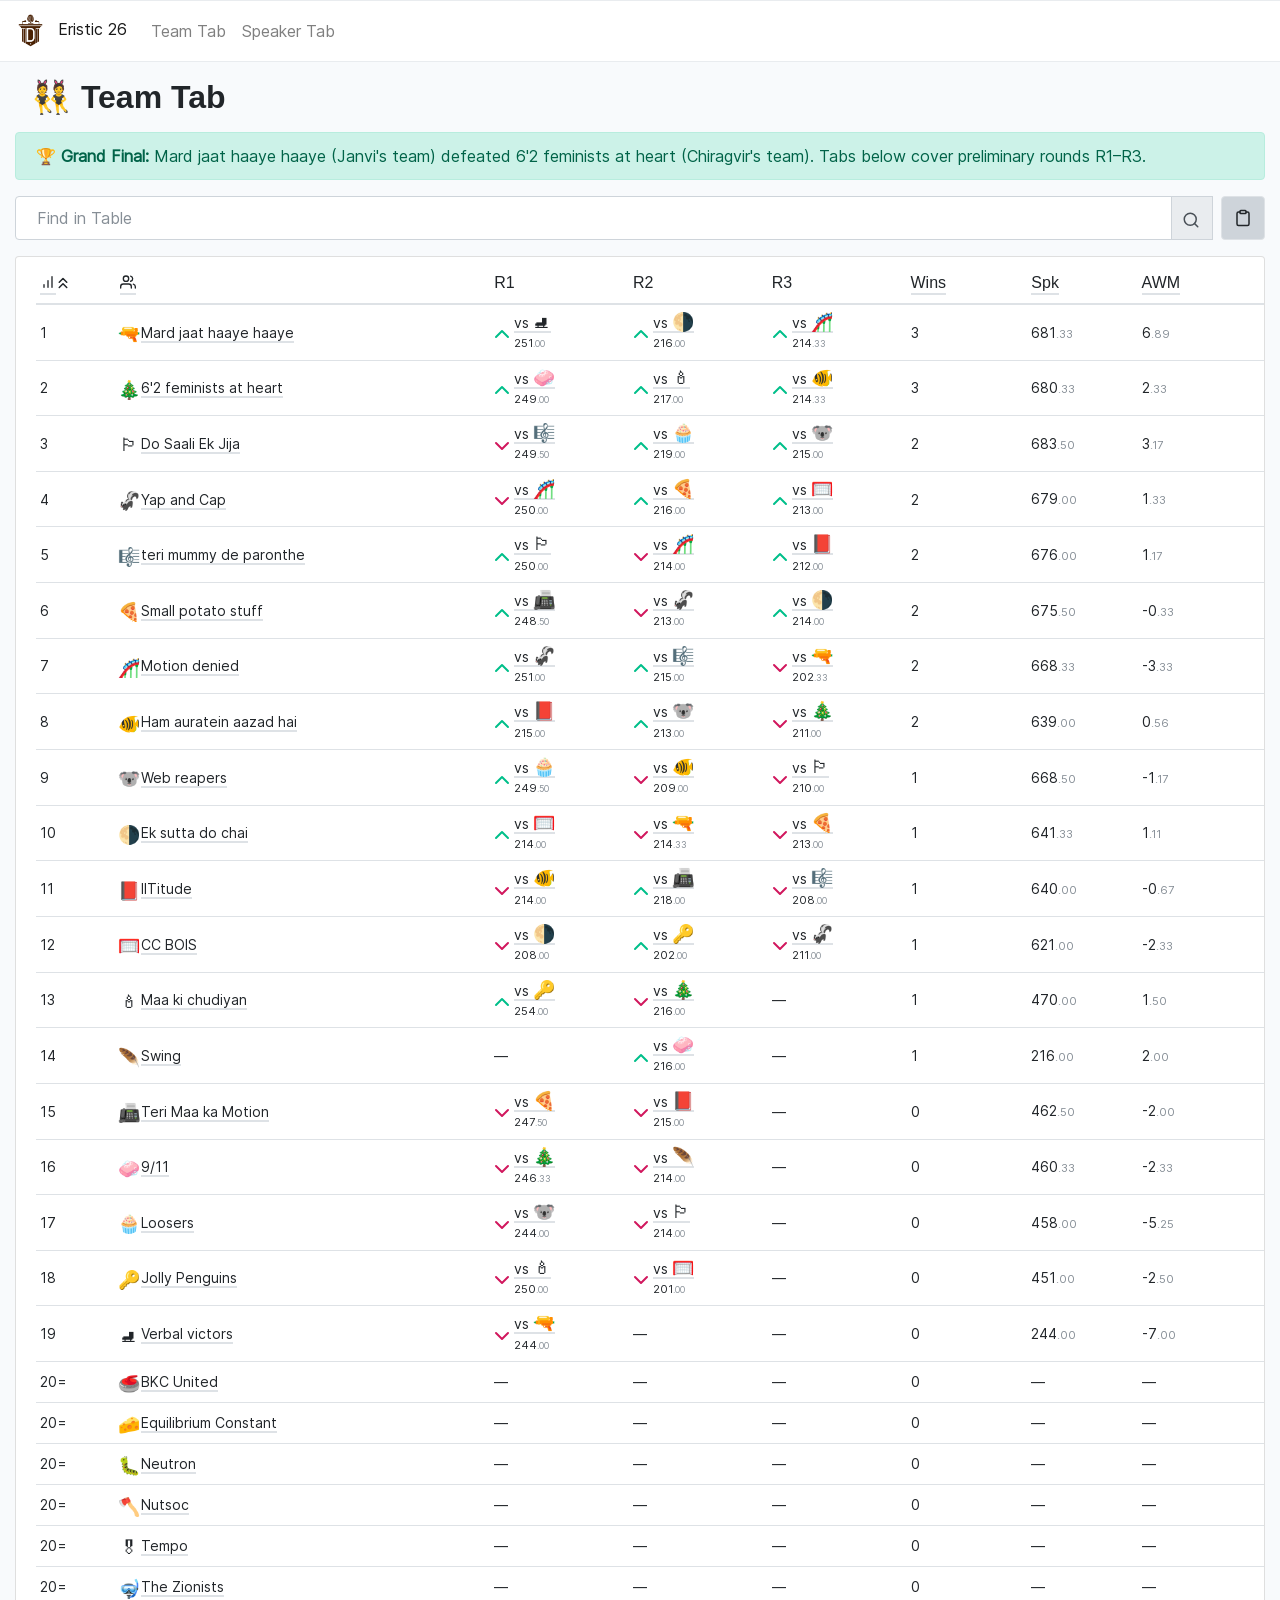
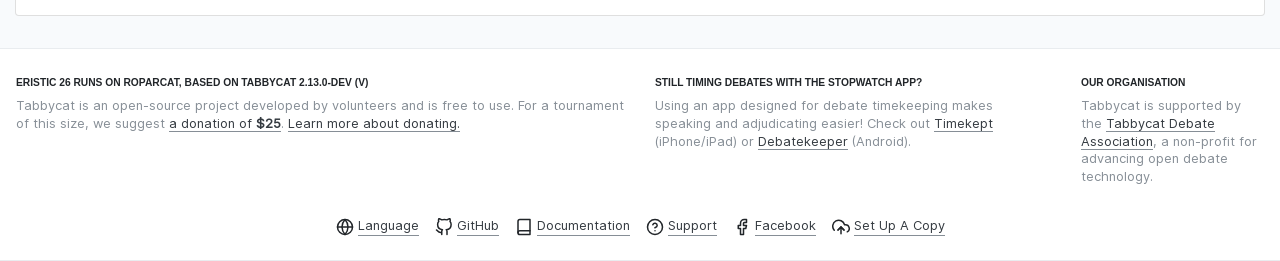
==== team/index.html @ 5363ad61 "Use full prelim tab (R1-R3, incl. silent rounds); add Grand Final result Co-Authored-By: Claude Opus" ====
<!DOCTYPE html>

<html lang="en">
<head>

  <meta charset="utf-8">
  <meta http-equiv="X-UA-Compatible" content="IE=edge">
  <meta name="viewport" content="width=device-width, initial-scale=1, shrink-to-fit=no">

  <title>Eristic 26 | Team Tab</title>

  
    
  
  <meta name="description" content="The tab for Eristic 26 runs on RoparCat, a tab system based on Tabbycat, for a variety of parliamentary debating formats" />
  <meta property="og:description" content="The tab for Eristic 26 runs on RoparCat, a tab system based on Tabbycat, for a variety of parliamentary debating formats" />
  <meta property="og:image" content="../static/logo-social.769549f96b05.png" />

  
    
            
    
  


  <link rel="preload" href="../static/fonts/Inter-Regular.8070997696b1.woff2" as="font" type="font/woff2">
  <link rel="icon" type="image/png" href="../static/logo-32x32.9ef19297d2b4.png" sizes="32x32" />
  <link rel="icon" type="image/png" href="../static/logo-16x16.fb7538e6c8bf.png" sizes="16x16" />
  <link rel="stylesheet" type="text/css" href="../static/css/style.2fc1625e528e.css" />
  
  

  
  <link rel="stylesheet" type="text/css" href="../static/vue/assets/app.6ea34e68fdae.css" />
  <link href="../static/vue/js/app.d1d9a194acc3.js" rel=preload as=script>
  

  <!-- Analytics -->
  <script>
    window.ga=window.ga||function(){(ga.q=ga.q||[]).push(arguments)};ga.l=+new Date;
    ga('create', 'UA-314178-25', 'auto');
    ga('set', 'dimension1', '2.13.0-dev');
    ga('set', 'dimension2', window.location.hostname);
    ga('send', 'pageview');
    </script>
    <script async src='https://www.google-analytics.com/analytics.js'></script>
  </script>
  

  
</head>

<body class="">

  
    
      

<nav class="navbar navbar-expand-lg navbar-light">

  
  
  
    <div class="nav-item">

      
        <a class="navbar-brand" href="../team/">
          <img src="../static/logo.1cfb8cc9a059.png" width="33" height="33" alt="RoparCat Logo" style="background: #fff; border-radius: 20%;">

          Eristic 26
        </a>
      

    </div>
  

  <button class="navbar-toggler" type="button" data-toggle="collapse" data-target="#collapsed-main-nav" aria-controls="collapsed-main-nav" aria-expanded="false" aria-label="Toggle navigation">
    <span class="navbar-toggler-icon"></span>
  </button>

  <div class="collapse navbar-collapse pt-3 pt-md-0 pb-2 pb-md-0" id="collapsed-main-nav">

    <ul class="navbar-nav mr-auto">

      
        

<!-- TAB RELEASES -->

  <li class="nav-item ">
    <a class="nav-link" href="../team/">Team Tab</a>
  </li>



  <li class="nav-item ">
    <a class="nav-link" href="../speaker/">Speaker Tab</a>
  </li>






<!-- DRAW RELEASES -->


<!-- CHECK INS -->


<!-- RESULTS RELEASES -->


<!-- BREAK RELEASES -->


<!-- MISC -->







  <li class="nav-item ">
  </li>





      

    </ul>

    <ul class="navbar-nav navbar-my-lg-0">
      <li class="nav-item">
        
      </li>
    </ul>

  </div>

</nav>

    
  

  <div class="container-fluid">

    

    
      <div class="row d-print-none " id="pageTitle">

        <div class="col-md m-3 h2 d-flex align-items-center">

          <div class="min-height: 100px;">
            
              <span class="emoji">👯</span>
              Team Tab
            
            
              <small class="text-muted d-md-inline d-block"></small>
            
          </div>

        </div>

      </div>
    

    

      <div class="row page-navs">
        <div class="col">
          <div class="d-lg-flex justify-content-lg-between">
            
  

            
          </div>
        </div>
      </div>

      <div class="row d-print-none">
        <div class="col" id="messages-container">
<div class="alert alert-success">🏆 <strong>Grand Final:</strong> Mard jaat haaye haaye (Janvi's team) defeated 6'2 feminists at heart (Chiragvir's team). Tabs below cover preliminary rounds R1–R3.</div>
          
          
        </div>
      </div>

    

    <div class="row">
      <div class="col">
        

  <div id="vueMount">
    <tables-container :tables-data="tablesData"
                      orientation="columns">
    </tables-container>
  </div>


      </div>
    </div>

    

  </div>

  
    <footer class="footer">
      <div class="container-fluid">
        



<div class="row mt-3">

  <div class="navbar navbar-light container-fluid small">

    <div class="row mt-3 mb-2">

      <div class="col-lg-6 col-md-5">
        <h6 class="d-inline-block">
          
            Eristic 26 runs on RoparCat, based on Tabbycat 2.13.0-dev (V)
          
        </h6>
        <p class="text-muted">
          Tabbycat is an open-source project developed by volunteers and is free to use.
          
            For a tournament of this size, we suggest <a href="https://opencollective.com/tabbycat/contribute/licensing-29466/checkout?amount=25">a donation of <strong>$25</strong></a>.
            <a href="https://opencollective.com/tabbycat">
              Learn more about donating.
            </a>
          
        </p>
      </div>

      <div class="col-lg-4 col-md-4 mt-2 mt-md-0">
        <h6 class="d-inline-block">Still timing debates with the stopwatch app?</h6>
        <p class="text-muted">
          Using an app designed for debate timekeeping makes speaking and adjudicating easier! Check out <a href="https://itunes.apple.com/app/apple-store/id1156065589?pt=814172&ct=Tabbycat%20Installs&mt=8">Timekept</a> (iPhone/iPad) or <a href="https://play.google.com/store/apps/details?id=net.czlee.debatekeeper&referrer=utm_source%3Dtabbycat%26utm_medium%3Dfooter">Debatekeeper</a> (Android).
        </p>
      </div>

      <div class="col-lg-2 col-md-3 mt-2 mt-md-0">
        <h6 class="d-inline-block">Our Organisation</h6>
        <p class="text-muted">
          Tabbycat is supported by the <a href="https://tabbycat-debate.org/">Tabbycat Debate Association</a>, a non-profit for advancing open debate technology.
        </p>
      </div>

     <div class="w-100"></div>

      <div class="col mt-2">
        <ul class="nav justify-content-center">
          <li class="nav-item p-2">
            <i data-feather="globe"></i>
            <a class="nav-link p-0 d-inline-block" href="#" data-toggle="modal" data-target="#setLanguageModal">
              
              Language 
            </a>
          </li>
          <li class="nav-item p-2">
            <i data-feather="github"></i>
            <a class="nav-link p-0 d-inline-block" href="https://github.com/TabbycatDebate/tabbycat/">
              GitHub
            </a>
          </li>
          <li class="nav-item p-2">
            <i data-feather="book"></i>
            <a class="nav-link p-0 d-inline-block" href="https://tabbycat.readthedocs.io/en/stable/">
              Documentation
            </a>
          </li>
          <li class="nav-item p-2">
            <i data-feather="help-circle"></i>
            <a class="nav-link p-0 d-inline-block" href="https://tabbycat.readthedocs.io/en/stable/about/support.html">
              Support
            </a>
          </li>
          <li class="nav-item p-2">
            <i data-feather="facebook"></i>
            <a class="nav-link p-0 d-inline-block" href="https://www.facebook.com/TabbycatDebate/">
              Facebook
            </a>
          </li>
          <li class="nav-item p-2">
            <i data-feather="upload-cloud"></i>
            <a class="nav-link p-0 d-inline-block" href="https://github.com/TabbycatDebate/tabbycat#%EF%B8%8F-installation">
              Set Up A Copy
            </a>
          </li>
        </ul>
      </div>
    </div>

  </div>
</div>



<div class="modal fade" id="setLanguageModal" tabindex="-1" role="dialog" aria-hidden="true">
  <div class="modal-dialog modal-dialog-centered" role="document">
    <div class="modal-content">
      <div class="modal-header">
        <h5 class="modal-title">Change Language</h5>
        <button type="button" class="close" data-dismiss="modal" aria-label="Close">
          <span aria-hidden="true">&times;</span>
        </button>
      </div>
      <div class="modal-body">
        <form action="/i18n/setlang/" method="post"><input type="hidden" name="csrfmiddlewaretoken" value="TLtzfAM56SmzxfPFck1wcNBc5ZuHPXPu0BSMnD19nKjPvsr9BvK3Qy7qFVJ64yF7">
          <input name="next" type="hidden" value="">
          <select name="language" class="custom-select">
              
              
              
                <option value="ar">
                  العربيّة (ar)
                </option>
              
                <option value="ast">
                  asturianu (ast)
                </option>
              
                <option value="bn">
                  বাংলা (bn)
                </option>
              
                <option value="bg">
                  български (bg)
                </option>
              
                <option value="ca">
                  català (ca)
                </option>
              
                <option value="cs">
                  česky (cs)
                </option>
              
                <option value="de">
                  Deutsch (de)
                </option>
              
                <option value="el">
                  Ελληνικά (el)
                </option>
              
                <option value="en" selected>
                  English (en)
                </option>
              
                <option value="es">
                  español (es)
                </option>
              
                <option value="fr">
                  français (fr)
                </option>
              
                <option value="he">
                  עברית (he)
                </option>
              
                <option value="hi">
                  हिंदी (hi)
                </option>
              
                <option value="id">
                  Bahasa Indonesia (id)
                </option>
              
                <option value="it">
                  italiano (it)
                </option>
              
                <option value="ja">
                  日本語 (ja)
                </option>
              
                <option value="kk">
                  Қазақ (kk)
                </option>
              
                <option value="ms">
                  Bahasa Melayu (ms)
                </option>
              
                <option value="pt">
                  Português (pt)
                </option>
              
                <option value="ro">
                  Română (ro)
                </option>
              
                <option value="ru">
                  Русский (ru)
                </option>
              
                <option value="sk">
                  slovensky (sk)
                </option>
              
                <option value="tr">
                  Türkçe (tr)
                </option>
              
                <option value="uk">
                  Українська (uk)
                </option>
              
                <option value="vi">
                  Tiếng Việt (vi)
                </option>
              
                <option value="zh-hans">
                  简体中文 (zh-hans)
                </option>
              
                <option value="tzl">
                  Translation (tzl)
                </option>
              
          </select>
          <input class="btn btn-primary btn-block mt-3" type="submit" value="Use this language">
        </form>
      </div>
    </div>
  </div>
</div>

      </div>
    </footer>
  

  
    <div class="modal fade" id="modalAlert" tabindex="-1" role="dialog" aria-hidden="true">
      <div class="modal-dialog modal-dialog-centered modal-lg">
        <div class="modal-content">
          <div class="modal-header h4 text-center"></div>
          <div class="modal-body"></div>
        </div>
      </div>
    </div>
  

  

  <script>
    // Set table data as a global from template variable
    window.vueData = {
      tablesData: [{"head": [{"key": "Rk", "tooltip": "Rank", "icon": "bar-chart"}, {"key": "team", "tooltip": "Team", "icon": "users"}, {"title": "R1", "key": "R1"}, {"title": "R2", "key": "R2"}, {"title": "R3", "key": "R3"}, {"key": "Wins", "tooltip": "Wins", "title": "Wins"}, {"key": "Spk", "tooltip": "Total speaker score", "title": "Spk"}, {"key": "AWM", "tooltip": "Average margin", "title": "AWM"}], "data": [[{"text": "1", "sort": 1}, {"text": "Mard jaat haaye haaye", "emoji": "\ud83d\udd2b", "sort": "Mard jaat haaye haaye", "class": "team-name", "popover": {"title": "Mard jaat haaye haaye", "content": [{"text": "Janvi &quot;Misandrist btw&quot; Chaudhary, Sourik &quot;Homophobic&quot; Ghosh, Lokesh &quot;Lowkey&quot; Chabdal"}, {"text": "View Mard jaat haaye haaye's Record", "link": "#"}]}}, {"text": " vs <i class=\"emoji\">\u26f8</i>", "popover": {"content": [{"text": "Total speaker score: <strong>251<small class=\"text-muted\">.00</small></strong>"}, {"text": "Madhav, Arnav Kaistha, Abhinav Amrit"}, {"text": "View Verbal victors's Record", "link": "#"}], "title": "Won against Verbal victors"}, "class": "no-wrap", "icon": "chevron-up", "iconClass": "text-success result-icon", "sort": 2, "subtext": "251<small class=\"text-muted\">.00</small>"}, {"text": " vs <i class=\"emoji\">\ud83c\udf17</i>", "popover": {"content": [{"text": "Total speaker score: <strong>216<small class=\"text-muted\">.00</small></strong>"}, {"text": "Alankrit &quot;Misogynist btw&quot; Tripathi, Viraj &quot;Homosexual&quot; Bapat, Goutham &quot;Highkey&quot; Ramanathan"}, {"text": "View Ek sutta do chai's Record", "link": "#"}], "title": "Won against Ek sutta do chai"}, "class": "no-wrap", "icon": "chevron-up", "iconClass": "text-success result-icon", "sort": 2, "subtext": "216<small class=\"text-muted\">.00</small>"}, {"text": " vs <i class=\"emoji\">\ud83c\udfa2</i>", "popover": {"content": [{"text": "Total speaker score: <strong>214<small class=\"text-muted\">.33</small></strong>"}, {"text": "Devansh Balasaria, Abhinav Jindal, Harkeerat aggarwal"}, {"text": "View Motion denied's Record", "link": "#"}], "title": "Won against Motion denied"}, "class": "no-wrap", "icon": "chevron-up", "iconClass": "text-success result-icon", "sort": 2, "subtext": "214<small class=\"text-muted\">.33</small>"}, {"text": "3", "sort": 3.0}, {"text": "681<small class=\"text-muted\">.33</small>", "sort": 681.333333}, {"text": "6<small class=\"text-muted\">.89</small>", "sort": 6.888889}], [{"text": "2", "sort": 2}, {"text": "6&#x27;2 feminists at heart", "emoji": "\ud83c\udf84", "sort": "6&#x27;2 feminists at heart", "class": "team-name", "popover": {"title": "6&#x27;2 feminists at heart", "content": [{"text": "Chiragvir &quot;actual 6&#x27;2 feminist&quot; Singh, Aryan &quot;zesty&quot; Sawant, Abeer &quot;Ba-dum Tish&quot; Chawla"}, {"text": "View 6&#x27;2 feminists at heart's Record", "link": "#"}]}}, {"text": " vs <i class=\"emoji\">\ud83e\uddfc</i>", "popover": {"content": [{"text": "Total speaker score: <strong>249<small class=\"text-muted\">.00</small></strong>"}, {"text": "Aarav Jain, Sara Bansal, Aishi Jain"}, {"text": "View 9/11's Record", "link": "#"}], "title": "Won against 9/11"}, "class": "no-wrap", "icon": "chevron-up", "iconClass": "text-success result-icon", "sort": 2, "subtext": "249<small class=\"text-muted\">.00</small>"}, {"text": " vs <i class=\"emoji\">\ud83d\udd6f</i>", "popover": {"content": [{"text": "Total speaker score: <strong>217<small class=\"text-muted\">.00</small></strong>"}, {"text": "Ishpuneet, Amaan, Raghav"}, {"text": "View Maa ki chudiyan's Record", "link": "#"}], "title": "Won against Maa ki chudiyan"}, "class": "no-wrap", "icon": "chevron-up", "iconClass": "text-success result-icon", "sort": 2, "subtext": "217<small class=\"text-muted\">.00</small>"}, {"text": " vs <i class=\"emoji\">\ud83d\udc20</i>", "popover": {"content": [{"text": "Total speaker score: <strong>214<small class=\"text-muted\">.33</small></strong>"}, {"text": "Kumar Harshvardhan, Ram Anantharam, Bhargav Shende"}, {"text": "View Ham auratein aazad hai's Record", "link": "#"}], "title": "Won against Ham auratein aazad hai"}, "class": "no-wrap", "icon": "chevron-up", "iconClass": "text-success result-icon", "sort": 2, "subtext": "214<small class=\"text-muted\">.33</small>"}, {"text": "3", "sort": 3.0}, {"text": "680<small class=\"text-muted\">.33</small>", "sort": 680.333333}, {"text": "2<small class=\"text-muted\">.33</small>", "sort": 2.333333}], [{"text": "3", "sort": 3}, {"text": "Do Saali Ek Jija", "emoji": "\ud83c\udff3", "sort": "Do Saali Ek Jija", "class": "team-name no-wrap", "popover": {"title": "Do Saali Ek Jija", "content": [{"text": "Arunima, Ayati Jain, Manthan"}, {"text": "View Do Saali Ek Jija's Record", "link": "#"}]}}, {"text": " vs <i class=\"emoji\">\ud83c\udfbc</i>", "popover": {"content": [{"text": "Total speaker score: <strong>249<small class=\"text-muted\">.50</small></strong>"}, {"text": "Kavisha Jaiswara, Sara Sethi, Maitreyi"}, {"text": "View teri mummy de paronthe's Record", "link": "#"}], "title": "Lost to teri mummy de paronthe"}, "class": "no-wrap", "icon": "chevron-down", "iconClass": "text-danger result-icon", "sort": 1, "subtext": "249<small class=\"text-muted\">.50</small>"}, {"text": " vs <i class=\"emoji\">\ud83e\uddc1</i>", "popover": {"content": [{"text": "Total speaker score: <strong>219<small class=\"text-muted\">.00</small></strong>"}, {"text": "Sarthak Shekhar, Yug Chauhan, Samyak Mishra"}, {"text": "View Loosers's Record", "link": "#"}], "title": "Won against Loosers"}, "class": "no-wrap", "icon": "chevron-up", "iconClass": "text-success result-icon", "sort": 2, "subtext": "219<small class=\"text-muted\">.00</small>"}, {"text": " vs <i class=\"emoji\">\ud83d\udc28</i>", "popover": {"content": [{"text": "Total speaker score: <strong>215<small class=\"text-muted\">.00</small></strong>"}, {"text": "Samarth, Mansi, Aditya"}, {"text": "View Web reapers's Record", "link": "#"}], "title": "Won against Web reapers"}, "class": "no-wrap", "icon": "chevron-up", "iconClass": "text-success result-icon", "sort": 2, "subtext": "215<small class=\"text-muted\">.00</small>"}, {"text": "2", "sort": 2.0}, {"text": "683<small class=\"text-muted\">.50</small>", "sort": 683.5}, {"text": "3<small class=\"text-muted\">.17</small>", "sort": 3.166667}], [{"text": "4", "sort": 4}, {"text": "Yap and Cap", "emoji": "\ud83e\udda8", "sort": "Yap and Cap", "class": "team-name no-wrap", "popover": {"title": "Yap and Cap", "content": [{"text": "Aarushi, Anamika Pal, Aadyant"}, {"text": "View Yap and Cap's Record", "link": "#"}]}}, {"text": " vs <i class=\"emoji\">\ud83c\udfa2</i>", "popover": {"content": [{"text": "Total speaker score: <strong>250<small class=\"text-muted\">.00</small></strong>"}, {"text": "Devansh Balasaria, Abhinav Jindal, Harkeerat aggarwal"}, {"text": "View Motion denied's Record", "link": "#"}], "title": "Lost to Motion denied"}, "class": "no-wrap", "icon": "chevron-down", "iconClass": "text-danger result-icon", "sort": 1, "subtext": "250<small class=\"text-muted\">.00</small>"}, {"text": " vs <i class=\"emoji\">\ud83c\udf55</i>", "popover": {"content": [{"text": "Total speaker score: <strong>216<small class=\"text-muted\">.00</small></strong>"}, {"text": "Arshdeep Singh, Princepreet Singh, Jashanpreet Singh"}, {"text": "View Small potato stuff's Record", "link": "#"}], "title": "Won against Small potato stuff"}, "class": "no-wrap", "icon": "chevron-up", "iconClass": "text-success result-icon", "sort": 2, "subtext": "216<small class=\"text-muted\">.00</small>"}, {"text": " vs <i class=\"emoji\">\ud83e\udd45</i>", "popover": {"content": [{"text": "Total speaker score: <strong>213<small class=\"text-muted\">.00</small></strong>"}, {"text": "Anubhav Labh, Tanush Chadha, Rishabh Rajput"}, {"text": "View CC BOIS's Record", "link": "#"}], "title": "Won against CC BOIS"}, "class": "no-wrap", "icon": "chevron-up", "iconClass": "text-success result-icon", "sort": 2, "subtext": "213<small class=\"text-muted\">.00</small>"}, {"text": "2", "sort": 2.0}, {"text": "679<small class=\"text-muted\">.00</small>", "sort": 679.0}, {"text": "1<small class=\"text-muted\">.33</small>", "sort": 1.333333}], [{"text": "5", "sort": 5}, {"text": "teri mummy de paronthe", "emoji": "\ud83c\udfbc", "sort": "teri mummy de paronthe", "class": "team-name", "popover": {"title": "teri mummy de paronthe", "content": [{"text": "Kavisha Jaiswara, Sara Sethi, Maitreyi"}, {"text": "View teri mummy de paronthe's Record", "link": "#"}]}}, {"text": " vs <i class=\"emoji\">\ud83c\udff3</i>", "popover": {"content": [{"text": "Total speaker score: <strong>250<small class=\"text-muted\">.00</small></strong>"}, {"text": "Arunima, Ayati Jain, Manthan"}, {"text": "View Do Saali Ek Jija's Record", "link": "#"}], "title": "Won against Do Saali Ek Jija"}, "class": "no-wrap", "icon": "chevron-up", "iconClass": "text-success result-icon", "sort": 2, "subtext": "250<small class=\"text-muted\">.00</small>"}, {"text": " vs <i class=\"emoji\">\ud83c\udfa2</i>", "popover": {"content": [{"text": "Total speaker score: <strong>214<small class=\"text-muted\">.00</small></strong>"}, {"text": "Devansh Balasaria, Abhinav Jindal, Harkeerat aggarwal"}, {"text": "View Motion denied's Record", "link": "#"}], "title": "Lost to Motion denied"}, "class": "no-wrap", "icon": "chevron-down", "iconClass": "text-danger result-icon", "sort": 1, "subtext": "214<small class=\"text-muted\">.00</small>"}, {"text": " vs <i class=\"emoji\">\ud83d\udcd5</i>", "popover": {"content": [{"text": "Total speaker score: <strong>212<small class=\"text-muted\">.00</small></strong>"}, {"text": "Kaustubh Vallabh, Varad Dhakoliya, Shreyansh"}, {"text": "View IITitude's Record", "link": "#"}], "title": "Won against IITitude"}, "class": "no-wrap", "icon": "chevron-up", "iconClass": "text-success result-icon", "sort": 2, "subtext": "212<small class=\"text-muted\">.00</small>"}, {"text": "2", "sort": 2.0}, {"text": "676<small class=\"text-muted\">.00</small>", "sort": 676.0}, {"text": "1<small class=\"text-muted\">.17</small>", "sort": 1.166667}], [{"text": "6", "sort": 6}, {"text": "Small potato stuff", "emoji": "\ud83c\udf55", "sort": "Small potato stuff", "class": "team-name", "popover": {"title": "Small potato stuff", "content": [{"text": "Arshdeep Singh, Princepreet Singh, Jashanpreet Singh"}, {"text": "View Small potato stuff's Record", "link": "#"}]}}, {"text": " vs <i class=\"emoji\">\ud83d\udce0</i>", "popover": {"content": [{"text": "Total speaker score: <strong>248<small class=\"text-muted\">.50</small></strong>"}, {"text": "Prathmesh Avadhut Jamdade, Arinjay Garg, Hisham Muhammad K"}, {"text": "View Teri Maa ka Motion's Record", "link": "#"}], "title": "Won against Teri Maa ka Motion"}, "class": "no-wrap", "icon": "chevron-up", "iconClass": "text-success result-icon", "sort": 2, "subtext": "248<small class=\"text-muted\">.50</small>"}, {"text": " vs <i class=\"emoji\">\ud83e\udda8</i>", "popover": {"content": [{"text": "Total speaker score: <strong>213<small class=\"text-muted\">.00</small></strong>"}, {"text": "Aarushi, Anamika Pal, Aadyant"}, {"text": "View Yap and Cap's Record", "link": "#"}], "title": "Lost to Yap and Cap"}, "class": "no-wrap", "icon": "chevron-down", "iconClass": "text-danger result-icon", "sort": 1, "subtext": "213<small class=\"text-muted\">.00</small>"}, {"text": " vs <i class=\"emoji\">\ud83c\udf17</i>", "popover": {"content": [{"text": "Total speaker score: <strong>214<small class=\"text-muted\">.00</small></strong>"}, {"text": "Alankrit &quot;Misogynist btw&quot; Tripathi, Viraj &quot;Homosexual&quot; Bapat, Goutham &quot;Highkey&quot; Ramanathan"}, {"text": "View Ek sutta do chai's Record", "link": "#"}], "title": "Won against Ek sutta do chai"}, "class": "no-wrap", "icon": "chevron-up", "iconClass": "text-success result-icon", "sort": 2, "subtext": "214<small class=\"text-muted\">.00</small>"}, {"text": "2", "sort": 2.0}, {"text": "675<small class=\"text-muted\">.50</small>", "sort": 675.5}, {"text": "-0<small class=\"text-muted\">.33</small>", "sort": -0.333333}], [{"text": "7", "sort": 7}, {"text": "Motion denied", "emoji": "\ud83c\udfa2", "sort": "Motion denied", "class": "team-name no-wrap", "popover": {"title": "Motion denied", "content": [{"text": "Devansh Balasaria, Abhinav Jindal, Harkeerat aggarwal"}, {"text": "View Motion denied's Record", "link": "#"}]}}, {"text": " vs <i class=\"emoji\">\ud83e\udda8</i>", "popover": {"content": [{"text": "Total speaker score: <strong>251<small class=\"text-muted\">.00</small></strong>"}, {"text": "Aarushi, Anamika Pal, Aadyant"}, {"text": "View Yap and Cap's Record", "link": "#"}], "title": "Won against Yap and Cap"}, "class": "no-wrap", "icon": "chevron-up", "iconClass": "text-success result-icon", "sort": 2, "subtext": "251<small class=\"text-muted\">.00</small>"}, {"text": " vs <i class=\"emoji\">\ud83c\udfbc</i>", "popover": {"content": [{"text": "Total speaker score: <strong>215<small class=\"text-muted\">.00</small></strong>"}, {"text": "Kavisha Jaiswara, Sara Sethi, Maitreyi"}, {"text": "View teri mummy de paronthe's Record", "link": "#"}], "title": "Won against teri mummy de paronthe"}, "class": "no-wrap", "icon": "chevron-up", "iconClass": "text-success result-icon", "sort": 2, "subtext": "215<small class=\"text-muted\">.00</small>"}, {"text": " vs <i class=\"emoji\">\ud83d\udd2b</i>", "popover": {"content": [{"text": "Total speaker score: <strong>202<small class=\"text-muted\">.33</small></strong>"}, {"text": "Janvi &quot;Misandrist btw&quot; Chaudhary, Sourik &quot;Homophobic&quot; Ghosh, Lokesh &quot;Lowkey&quot; Chabdal"}, {"text": "View Mard jaat haaye haaye's Record", "link": "#"}], "title": "Lost to Mard jaat haaye haaye"}, "class": "no-wrap", "icon": "chevron-down", "iconClass": "text-danger result-icon", "sort": 1, "subtext": "202<small class=\"text-muted\">.33</small>"}, {"text": "2", "sort": 2.0}, {"text": "668<small class=\"text-muted\">.33</small>", "sort": 668.333333}, {"text": "-3<small class=\"text-muted\">.33</small>", "sort": -3.333333}], [{"text": "8", "sort": 8}, {"text": "Ham auratein aazad hai", "emoji": "\ud83d\udc20", "sort": "Ham auratein aazad hai", "class": "team-name", "popover": {"title": "Ham auratein aazad hai", "content": [{"text": "Kumar Harshvardhan, Ram Anantharam, Bhargav Shende"}, {"text": "View Ham auratein aazad hai's Record", "link": "#"}]}}, {"text": " vs <i class=\"emoji\">\ud83d\udcd5</i>", "popover": {"content": [{"text": "Total speaker score: <strong>215<small class=\"text-muted\">.00</small></strong>"}, {"text": "Kaustubh Vallabh, Varad Dhakoliya, Shreyansh"}, {"text": "View IITitude's Record", "link": "#"}], "title": "Won against IITitude"}, "class": "no-wrap", "icon": "chevron-up", "iconClass": "text-success result-icon", "sort": 2, "subtext": "215<small class=\"text-muted\">.00</small>"}, {"text": " vs <i class=\"emoji\">\ud83d\udc28</i>", "popover": {"content": [{"text": "Total speaker score: <strong>213<small class=\"text-muted\">.00</small></strong>"}, {"text": "Samarth, Mansi, Aditya"}, {"text": "View Web reapers's Record", "link": "#"}], "title": "Won against Web reapers"}, "class": "no-wrap", "icon": "chevron-up", "iconClass": "text-success result-icon", "sort": 2, "subtext": "213<small class=\"text-muted\">.00</small>"}, {"text": " vs <i class=\"emoji\">\ud83c\udf84</i>", "popover": {"content": [{"text": "Total speaker score: <strong>211<small class=\"text-muted\">.00</small></strong>"}, {"text": "Chiragvir &quot;actual 6&#x27;2 feminist&quot; Singh, Aryan &quot;zesty&quot; Sawant, Abeer &quot;Ba-dum Tish&quot; Chawla"}, {"text": "View 6&#x27;2 feminists at heart's Record", "link": "#"}], "title": "Lost to 6&#x27;2 feminists at heart"}, "class": "no-wrap", "icon": "chevron-down", "iconClass": "text-danger result-icon", "sort": 1, "subtext": "211<small class=\"text-muted\">.00</small>"}, {"text": "2", "sort": 2.0}, {"text": "639<small class=\"text-muted\">.00</small>", "sort": 639.0}, {"text": "0<small class=\"text-muted\">.56</small>", "sort": 0.555556}], [{"text": "9", "sort": 9}, {"text": "Web reapers", "emoji": "\ud83d\udc28", "sort": "Web reapers", "class": "team-name no-wrap", "popover": {"title": "Web reapers", "content": [{"text": "Samarth, Mansi, Aditya"}, {"text": "View Web reapers's Record", "link": "#"}]}}, {"text": " vs <i class=\"emoji\">\ud83e\uddc1</i>", "popover": {"content": [{"text": "Total speaker score: <strong>249<small class=\"text-muted\">.50</small></strong>"}, {"text": "Sarthak Shekhar, Yug Chauhan, Samyak Mishra"}, {"text": "View Loosers's Record", "link": "#"}], "title": "Won against Loosers"}, "class": "no-wrap", "icon": "chevron-up", "iconClass": "text-success result-icon", "sort": 2, "subtext": "249<small class=\"text-muted\">.50</small>"}, {"text": " vs <i class=\"emoji\">\ud83d\udc20</i>", "popover": {"content": [{"text": "Total speaker score: <strong>209<small class=\"text-muted\">.00</small></strong>"}, {"text": "Kumar Harshvardhan, Ram Anantharam, Bhargav Shende"}, {"text": "View Ham auratein aazad hai's Record", "link": "#"}], "title": "Lost to Ham auratein aazad hai"}, "class": "no-wrap", "icon": "chevron-down", "iconClass": "text-danger result-icon", "sort": 1, "subtext": "209<small class=\"text-muted\">.00</small>"}, {"text": " vs <i class=\"emoji\">\ud83c\udff3</i>", "popover": {"content": [{"text": "Total speaker score: <strong>210<small class=\"text-muted\">.00</small></strong>"}, {"text": "Arunima, Ayati Jain, Manthan"}, {"text": "View Do Saali Ek Jija's Record", "link": "#"}], "title": "Lost to Do Saali Ek Jija"}, "class": "no-wrap", "icon": "chevron-down", "iconClass": "text-danger result-icon", "sort": 1, "subtext": "210<small class=\"text-muted\">.00</small>"}, {"text": "1", "sort": 1.0}, {"text": "668<small class=\"text-muted\">.50</small>", "sort": 668.5}, {"text": "-1<small class=\"text-muted\">.17</small>", "sort": -1.166667}], [{"text": "10", "sort": 10}, {"text": "Ek sutta do chai", "emoji": "\ud83c\udf17", "sort": "Ek sutta do chai", "class": "team-name no-wrap", "popover": {"title": "Ek sutta do chai", "content": [{"text": "Alankrit &quot;Misogynist btw&quot; Tripathi, Viraj &quot;Homosexual&quot; Bapat, Goutham &quot;Highkey&quot; Ramanathan"}, {"text": "View Ek sutta do chai's Record", "link": "#"}]}}, {"text": " vs <i class=\"emoji\">\ud83e\udd45</i>", "popover": {"content": [{"text": "Total speaker score: <strong>214<small class=\"text-muted\">.00</small></strong>"}, {"text": "Anubhav Labh, Tanush Chadha, Rishabh Rajput"}, {"text": "View CC BOIS's Record", "link": "#"}], "title": "Won against CC BOIS"}, "class": "no-wrap", "icon": "chevron-up", "iconClass": "text-success result-icon", "sort": 2, "subtext": "214<small class=\"text-muted\">.00</small>"}, {"text": " vs <i class=\"emoji\">\ud83d\udd2b</i>", "popover": {"content": [{"text": "Total speaker score: <strong>214<small class=\"text-muted\">.33</small></strong>"}, {"text": "Janvi &quot;Misandrist btw&quot; Chaudhary, Sourik &quot;Homophobic&quot; Ghosh, Lokesh &quot;Lowkey&quot; Chabdal"}, {"text": "View Mard jaat haaye haaye's Record", "link": "#"}], "title": "Lost to Mard jaat haaye haaye"}, "class": "no-wrap", "icon": "chevron-down", "iconClass": "text-danger result-icon", "sort": 1, "subtext": "214<small class=\"text-muted\">.33</small>"}, {"text": " vs <i class=\"emoji\">\ud83c\udf55</i>", "popover": {"content": [{"text": "Total speaker score: <strong>213<small class=\"text-muted\">.00</small></strong>"}, {"text": "Arshdeep Singh, Princepreet Singh, Jashanpreet Singh"}, {"text": "View Small potato stuff's Record", "link": "#"}], "title": "Lost to Small potato stuff"}, "class": "no-wrap", "icon": "chevron-down", "iconClass": "text-danger result-icon", "sort": 1, "subtext": "213<small class=\"text-muted\">.00</small>"}, {"text": "1", "sort": 1.0}, {"text": "641<small class=\"text-muted\">.33</small>", "sort": 641.333333}, {"text": "1<small class=\"text-muted\">.11</small>", "sort": 1.111111}], [{"text": "11", "sort": 11}, {"text": "IITitude", "emoji": "\ud83d\udcd5", "sort": "IITitude", "class": "team-name no-wrap", "popover": {"title": "IITitude", "content": [{"text": "Kaustubh Vallabh, Varad Dhakoliya, Shreyansh"}, {"text": "View IITitude's Record", "link": "#"}]}}, {"text": " vs <i class=\"emoji\">\ud83d\udc20</i>", "popover": {"content": [{"text": "Total speaker score: <strong>214<small class=\"text-muted\">.00</small></strong>"}, {"text": "Kumar Harshvardhan, Ram Anantharam, Bhargav Shende"}, {"text": "View Ham auratein aazad hai's Record", "link": "#"}], "title": "Lost to Ham auratein aazad hai"}, "class": "no-wrap", "icon": "chevron-down", "iconClass": "text-danger result-icon", "sort": 1, "subtext": "214<small class=\"text-muted\">.00</small>"}, {"text": " vs <i class=\"emoji\">\ud83d\udce0</i>", "popover": {"content": [{"text": "Total speaker score: <strong>218<small class=\"text-muted\">.00</small></strong>"}, {"text": "Prathmesh Avadhut Jamdade, Arinjay Garg, Hisham Muhammad K"}, {"text": "View Teri Maa ka Motion's Record", "link": "#"}], "title": "Won against Teri Maa ka Motion"}, "class": "no-wrap", "icon": "chevron-up", "iconClass": "text-success result-icon", "sort": 2, "subtext": "218<small class=\"text-muted\">.00</small>"}, {"text": " vs <i class=\"emoji\">\ud83c\udfbc</i>", "popover": {"content": [{"text": "Total speaker score: <strong>208<small class=\"text-muted\">.00</small></strong>"}, {"text": "Kavisha Jaiswara, Sara Sethi, Maitreyi"}, {"text": "View teri mummy de paronthe's Record", "link": "#"}], "title": "Lost to teri mummy de paronthe"}, "class": "no-wrap", "icon": "chevron-down", "iconClass": "text-danger result-icon", "sort": 1, "subtext": "208<small class=\"text-muted\">.00</small>"}, {"text": "1", "sort": 1.0}, {"text": "640<small class=\"text-muted\">.00</small>", "sort": 640.0}, {"text": "-0<small class=\"text-muted\">.67</small>", "sort": -0.666667}], [{"text": "12", "sort": 12}, {"text": "CC BOIS", "emoji": "\ud83e\udd45", "sort": "CC BOIS", "class": "team-name no-wrap", "popover": {"title": "CC BOIS", "content": [{"text": "Anubhav Labh, Tanush Chadha, Rishabh Rajput"}, {"text": "View CC BOIS's Record", "link": "#"}]}}, {"text": " vs <i class=\"emoji\">\ud83c\udf17</i>", "popover": {"content": [{"text": "Total speaker score: <strong>208<small class=\"text-muted\">.00</small></strong>"}, {"text": "Alankrit &quot;Misogynist btw&quot; Tripathi, Viraj &quot;Homosexual&quot; Bapat, Goutham &quot;Highkey&quot; Ramanathan"}, {"text": "View Ek sutta do chai's Record", "link": "#"}], "title": "Lost to Ek sutta do chai"}, "class": "no-wrap", "icon": "chevron-down", "iconClass": "text-danger result-icon", "sort": 1, "subtext": "208<small class=\"text-muted\">.00</small>"}, {"text": " vs <i class=\"emoji\">\ud83d\udd11</i>", "popover": {"content": [{"text": "Total speaker score: <strong>202<small class=\"text-muted\">.00</small></strong>"}, {"text": "Hamdan Sayeed, Harsh Bhadane, Kshitij"}, {"text": "View Jolly Penguins's Record", "link": "#"}], "title": "Won against Jolly Penguins"}, "class": "no-wrap", "icon": "chevron-up", "iconClass": "text-success result-icon", "sort": 2, "subtext": "202<small class=\"text-muted\">.00</small>"}, {"text": " vs <i class=\"emoji\">\ud83e\udda8</i>", "popover": {"content": [{"text": "Total speaker score: <strong>211<small class=\"text-muted\">.00</small></strong>"}, {"text": "Aarushi, Anamika Pal, Aadyant"}, {"text": "View Yap and Cap's Record", "link": "#"}], "title": "Lost to Yap and Cap"}, "class": "no-wrap", "icon": "chevron-down", "iconClass": "text-danger result-icon", "sort": 1, "subtext": "211<small class=\"text-muted\">.00</small>"}, {"text": "1", "sort": 1.0}, {"text": "621<small class=\"text-muted\">.00</small>", "sort": 621.0}, {"text": "-2<small class=\"text-muted\">.33</small>", "sort": -2.333333}], [{"text": "13", "sort": 13}, {"text": "Maa ki chudiyan", "emoji": "\ud83d\udd6f", "sort": "Maa ki chudiyan", "class": "team-name no-wrap", "popover": {"title": "Maa ki chudiyan", "content": [{"text": "Ishpuneet, Amaan, Raghav"}, {"text": "View Maa ki chudiyan's Record", "link": "#"}]}}, {"text": " vs <i class=\"emoji\">\ud83d\udd11</i>", "popover": {"content": [{"text": "Total speaker score: <strong>254<small class=\"text-muted\">.00</small></strong>"}, {"text": "Hamdan Sayeed, Harsh Bhadane, Kshitij"}, {"text": "View Jolly Penguins's Record", "link": "#"}], "title": "Won against Jolly Penguins"}, "class": "no-wrap", "icon": "chevron-up", "iconClass": "text-success result-icon", "sort": 2, "subtext": "254<small class=\"text-muted\">.00</small>"}, {"text": " vs <i class=\"emoji\">\ud83c\udf84</i>", "popover": {"content": [{"text": "Total speaker score: <strong>216<small class=\"text-muted\">.00</small></strong>"}, {"text": "Chiragvir &quot;actual 6&#x27;2 feminist&quot; Singh, Aryan &quot;zesty&quot; Sawant, Abeer &quot;Ba-dum Tish&quot; Chawla"}, {"text": "View 6&#x27;2 feminists at heart's Record", "link": "#"}], "title": "Lost to 6&#x27;2 feminists at heart"}, "class": "no-wrap", "icon": "chevron-down", "iconClass": "text-danger result-icon", "sort": 1, "subtext": "216<small class=\"text-muted\">.00</small>"}, {"text": "\u2014"}, {"text": "1", "sort": 1.0}, {"text": "470<small class=\"text-muted\">.00</small>", "sort": 470.0}, {"text": "1<small class=\"text-muted\">.50</small>", "sort": 1.5}], [{"text": "14", "sort": 14}, {"text": "Swing", "emoji": "\ud83e\udeb6", "sort": "Swing", "class": "team-name no-wrap", "popover": {"title": "Swing", "content": [{"text": "A, B, C"}, {"text": "View Swing's Record", "link": "#"}]}}, {"text": "\u2014"}, {"text": " vs <i class=\"emoji\">\ud83e\uddfc</i>", "popover": {"content": [{"text": "Total speaker score: <strong>216<small class=\"text-muted\">.00</small></strong>"}, {"text": "Aarav Jain, Sara Bansal, Aishi Jain"}, {"text": "View 9/11's Record", "link": "#"}], "title": "Won against 9/11"}, "class": "no-wrap", "icon": "chevron-up", "iconClass": "text-success result-icon", "sort": 2, "subtext": "216<small class=\"text-muted\">.00</small>"}, {"text": "\u2014"}, {"text": "1", "sort": 1.0}, {"text": "216<small class=\"text-muted\">.00</small>", "sort": 216.0}, {"text": "2<small class=\"text-muted\">.00</small>", "sort": 2.0}], [{"text": "15", "sort": 15}, {"text": "Teri Maa ka Motion", "emoji": "\ud83d\udce0", "sort": "Teri Maa ka Motion", "class": "team-name", "popover": {"title": "Teri Maa ka Motion", "content": [{"text": "Prathmesh Avadhut Jamdade, Arinjay Garg, Hisham Muhammad K"}, {"text": "View Teri Maa ka Motion's Record", "link": "#"}]}}, {"text": " vs <i class=\"emoji\">\ud83c\udf55</i>", "popover": {"content": [{"text": "Total speaker score: <strong>247<small class=\"text-muted\">.50</small></strong>"}, {"text": "Arshdeep Singh, Princepreet Singh, Jashanpreet Singh"}, {"text": "View Small potato stuff's Record", "link": "#"}], "title": "Lost to Small potato stuff"}, "class": "no-wrap", "icon": "chevron-down", "iconClass": "text-danger result-icon", "sort": 1, "subtext": "247<small class=\"text-muted\">.50</small>"}, {"text": " vs <i class=\"emoji\">\ud83d\udcd5</i>", "popover": {"content": [{"text": "Total speaker score: <strong>215<small class=\"text-muted\">.00</small></strong>"}, {"text": "Kaustubh Vallabh, Varad Dhakoliya, Shreyansh"}, {"text": "View IITitude's Record", "link": "#"}], "title": "Lost to IITitude"}, "class": "no-wrap", "icon": "chevron-down", "iconClass": "text-danger result-icon", "sort": 1, "subtext": "215<small class=\"text-muted\">.00</small>"}, {"text": "\u2014"}, {"text": "0", "sort": 0.0}, {"text": "462<small class=\"text-muted\">.50</small>", "sort": 462.5}, {"text": "-2<small class=\"text-muted\">.00</small>", "sort": -2.0}], [{"text": "16", "sort": 16}, {"text": "9/11", "emoji": "\ud83e\uddfc", "sort": "9/11", "class": "team-name no-wrap", "popover": {"title": "9/11", "content": [{"text": "Aarav Jain, Sara Bansal, Aishi Jain"}, {"text": "View 9/11's Record", "link": "#"}]}}, {"text": " vs <i class=\"emoji\">\ud83c\udf84</i>", "popover": {"content": [{"text": "Total speaker score: <strong>246<small class=\"text-muted\">.33</small></strong>"}, {"text": "Chiragvir &quot;actual 6&#x27;2 feminist&quot; Singh, Aryan &quot;zesty&quot; Sawant, Abeer &quot;Ba-dum Tish&quot; Chawla"}, {"text": "View 6&#x27;2 feminists at heart's Record", "link": "#"}], "title": "Lost to 6&#x27;2 feminists at heart"}, "class": "no-wrap", "icon": "chevron-down", "iconClass": "text-danger result-icon", "sort": 1, "subtext": "246<small class=\"text-muted\">.33</small>"}, {"text": " vs <i class=\"emoji\">\ud83e\udeb6</i>", "popover": {"content": [{"text": "Total speaker score: <strong>214<small class=\"text-muted\">.00</small></strong>"}, {"text": "A, B, C"}, {"text": "View Swing's Record", "link": "#"}], "title": "Lost to Swing"}, "class": "no-wrap", "icon": "chevron-down", "iconClass": "text-danger result-icon", "sort": 1, "subtext": "214<small class=\"text-muted\">.00</small>"}, {"text": "\u2014"}, {"text": "0", "sort": 0.0}, {"text": "460<small class=\"text-muted\">.33</small>", "sort": 460.333333}, {"text": "-2<small class=\"text-muted\">.33</small>", "sort": -2.333333}], [{"text": "17", "sort": 17}, {"text": "Loosers", "emoji": "\ud83e\uddc1", "sort": "Loosers", "class": "team-name no-wrap", "popover": {"title": "Loosers", "content": [{"text": "Sarthak Shekhar, Yug Chauhan, Samyak Mishra"}, {"text": "View Loosers's Record", "link": "#"}]}}, {"text": " vs <i class=\"emoji\">\ud83d\udc28</i>", "popover": {"content": [{"text": "Total speaker score: <strong>244<small class=\"text-muted\">.00</small></strong>"}, {"text": "Samarth, Mansi, Aditya"}, {"text": "View Web reapers's Record", "link": "#"}], "title": "Lost to Web reapers"}, "class": "no-wrap", "icon": "chevron-down", "iconClass": "text-danger result-icon", "sort": 1, "subtext": "244<small class=\"text-muted\">.00</small>"}, {"text": " vs <i class=\"emoji\">\ud83c\udff3</i>", "popover": {"content": [{"text": "Total speaker score: <strong>214<small class=\"text-muted\">.00</small></strong>"}, {"text": "Arunima, Ayati Jain, Manthan"}, {"text": "View Do Saali Ek Jija's Record", "link": "#"}], "title": "Lost to Do Saali Ek Jija"}, "class": "no-wrap", "icon": "chevron-down", "iconClass": "text-danger result-icon", "sort": 1, "subtext": "214<small class=\"text-muted\">.00</small>"}, {"text": "\u2014"}, {"text": "0", "sort": 0.0}, {"text": "458<small class=\"text-muted\">.00</small>", "sort": 458.0}, {"text": "-5<small class=\"text-muted\">.25</small>", "sort": -5.25}], [{"text": "18", "sort": 18}, {"text": "Jolly Penguins", "emoji": "\ud83d\udd11", "sort": "Jolly Penguins", "class": "team-name no-wrap", "popover": {"title": "Jolly Penguins", "content": [{"text": "Hamdan Sayeed, Harsh Bhadane, Kshitij"}, {"text": "View Jolly Penguins's Record", "link": "#"}]}}, {"text": " vs <i class=\"emoji\">\ud83d\udd6f</i>", "popover": {"content": [{"text": "Total speaker score: <strong>250<small class=\"text-muted\">.00</small></strong>"}, {"text": "Ishpuneet, Amaan, Raghav"}, {"text": "View Maa ki chudiyan's Record", "link": "#"}], "title": "Lost to Maa ki chudiyan"}, "class": "no-wrap", "icon": "chevron-down", "iconClass": "text-danger result-icon", "sort": 1, "subtext": "250<small class=\"text-muted\">.00</small>"}, {"text": " vs <i class=\"emoji\">\ud83e\udd45</i>", "popover": {"content": [{"text": "Total speaker score: <strong>201<small class=\"text-muted\">.00</small></strong>"}, {"text": "Anubhav Labh, Tanush Chadha, Rishabh Rajput"}, {"text": "View CC BOIS's Record", "link": "#"}], "title": "Lost to CC BOIS"}, "class": "no-wrap", "icon": "chevron-down", "iconClass": "text-danger result-icon", "sort": 1, "subtext": "201<small class=\"text-muted\">.00</small>"}, {"text": "\u2014"}, {"text": "0", "sort": 0.0}, {"text": "451<small class=\"text-muted\">.00</small>", "sort": 451.0}, {"text": "-2<small class=\"text-muted\">.50</small>", "sort": -2.5}], [{"text": "19", "sort": 19}, {"text": "Verbal victors", "emoji": "\u26f8", "sort": "Verbal victors", "class": "team-name no-wrap", "popover": {"title": "Verbal victors", "content": [{"text": "Madhav, Arnav Kaistha, Abhinav Amrit"}, {"text": "View Verbal victors's Record", "link": "#"}]}}, {"text": " vs <i class=\"emoji\">\ud83d\udd2b</i>", "popover": {"content": [{"text": "Total speaker score: <strong>244<small class=\"text-muted\">.00</small></strong>"}, {"text": "Janvi &quot;Misandrist btw&quot; Chaudhary, Sourik &quot;Homophobic&quot; Ghosh, Lokesh &quot;Lowkey&quot; Chabdal"}, {"text": "View Mard jaat haaye haaye's Record", "link": "#"}], "title": "Lost to Mard jaat haaye haaye"}, "class": "no-wrap", "icon": "chevron-down", "iconClass": "text-danger result-icon", "sort": 1, "subtext": "244<small class=\"text-muted\">.00</small>"}, {"text": "\u2014"}, {"text": "\u2014"}, {"text": "0", "sort": 0.0}, {"text": "244<small class=\"text-muted\">.00</small>", "sort": 244.0}, {"text": "-7<small class=\"text-muted\">.00</small>", "sort": -7.0}], [{"text": "20=", "sort": 20}, {"text": "BKC United", "emoji": "\ud83e\udd4c", "sort": "BKC United", "class": "team-name no-wrap", "popover": {"title": "BKC United", "content": [{"text": "Ronit Hiteshkumar Mohnani, Aarav Tomar, Devnandan Menon"}, {"text": "View BKC United's Record", "link": "#"}]}}, {"text": "\u2014"}, {"text": "\u2014"}, {"text": "\u2014"}, {"text": "0", "sort": 0.0}, {"text": "\u2014", "sort": 0}, {"text": "\u2014", "sort": 0}], [{"text": "20=", "sort": 20}, {"text": "Equilibrium Constant", "emoji": "\ud83e\uddc0", "sort": "Equilibrium Constant", "class": "team-name", "popover": {"title": "Equilibrium Constant", "content": [{"text": "Daksh Bhasin, Pushkar Mohanty, Sahib singh"}, {"text": "View Equilibrium Constant's Record", "link": "#"}]}}, {"text": "\u2014"}, {"text": "\u2014"}, {"text": "\u2014"}, {"text": "0", "sort": 0.0}, {"text": "\u2014", "sort": 0}, {"text": "\u2014", "sort": 0}], [{"text": "20=", "sort": 20}, {"text": "Neutron", "emoji": "\ud83d\udc1b", "sort": "Neutron", "class": "team-name no-wrap", "popover": {"title": "Neutron", "content": [{"text": "Piyush, Prithi Kangabam, Adarsh Kumar"}, {"text": "View Neutron's Record", "link": "#"}]}}, {"text": "\u2014"}, {"text": "\u2014"}, {"text": "\u2014"}, {"text": "0", "sort": 0.0}, {"text": "\u2014", "sort": 0}, {"text": "\u2014", "sort": 0}], [{"text": "20=", "sort": 20}, {"text": "Nutsoc", "emoji": "\ud83e\ude93", "sort": "Nutsoc", "class": "team-name no-wrap", "popover": {"title": "Nutsoc", "content": [{"text": "Sumith, Advait, Abhishek"}, {"text": "View Nutsoc's Record", "link": "#"}]}}, {"text": "\u2014"}, {"text": "\u2014"}, {"text": "\u2014"}, {"text": "0", "sort": 0.0}, {"text": "\u2014", "sort": 0}, {"text": "\u2014", "sort": 0}], [{"text": "20=", "sort": 20}, {"text": "Tempo", "emoji": "\ud83c\udf96", "sort": "Tempo", "class": "team-name no-wrap", "popover": {"title": "Tempo", "content": [{"text": "Sehajpreet Singh reen, Dikshant kansal, Shorya"}, {"text": "View Tempo's Record", "link": "#"}]}}, {"text": "\u2014"}, {"text": "\u2014"}, {"text": "\u2014"}, {"text": "0", "sort": 0.0}, {"text": "\u2014", "sort": 0}, {"text": "\u2014", "sort": 0}], [{"text": "20=", "sort": 20}, {"text": "The Zionists", "emoji": "\ud83e\udd3f", "sort": "The Zionists", "class": "team-name no-wrap", "popover": {"title": "The Zionists", "content": [{"text": "Soham Prashant Phansekar, Utkarsh Kumar Gautum, Manan Khurana"}, {"text": "View The Zionists's Record", "link": "#"}]}}, {"text": "\u2014"}, {"text": "\u2014"}, {"text": "\u2014"}, {"text": "0", "sort": 0.0}, {"text": "\u2014", "sort": 0}, {"text": "\u2014", "sort": 0}]], "title": "", "subtitle": "", "empty_title": "No Data Available", "class": "", "sort_key": "rk", "sort_order": "asc", "sort_history": [{"key": "rk", "order": "asc"}], "highlight_column": null}]
    }
  </script>
  

    <script src="../static/jsi18n/en/djangojs.20f1cdbb52f5.js"></script>
    <script src="../static/js/vendor/jquery.2849239b95f5.js"></script>
    <script>
      window.buildData = { // Pass to Sentry
        version: '2.13.0-dev',
        sentry: false
      }
    </script>

    <!-- Register Service Worker for Push Notifications -->
    <script>
      if ('serviceWorker' in navigator) {
        navigator.serviceWorker.register("/navigatorPush.service.js")
          .then(function(registration) {
            console.log('Service Worker registered with scope:', registration.scope);
          })
          .catch(function(error) {
            console.log('Service Worker registration failed:', error);
          });
      }
    </script>

    
      <script type="module" src="../static/vue/js/app.d1d9a194acc3.js"></script>
    

  



</body>
</html>
---- static/css/style.2fc1625e528e.css ----
﻿@media print{*,*::before,*::after{text-shadow:none !important;box-shadow:none !important}a:not(.btn){text-decoration:underline}abbr[title]::after{content:" (" attr(title) ")"}pre{white-space:pre-wrap !important}pre,blockquote{border:1px solid #adb5bd;page-break-inside:avoid}tr,img{page-break-inside:avoid}p,h2,h3{orphans:3;widows:3}h2,h3{page-break-after:avoid}@page{size:a3}body{min-width:992px !important}.container{min-width:992px !important}.navbar{display:none}.badge{border:1px solid #000}.table{border-collapse:collapse !important}.table td,.table th{background-color:#fff !important}.table-bordered th,.table-bordered td{border:1px solid #dee2e6 !important}.table-dark{color:inherit}.table-dark th,.table-dark td,.table-dark thead th,.table-dark tbody+tbody{border-color:#dee2e6}.table .thead-dark th{color:inherit;border-color:#dee2e6}}*,*::before,*::after{box-sizing:border-box}html{font-family:sans-serif;line-height:1.15;-webkit-text-size-adjust:100%;-webkit-tap-highlight-color:rgba(0,0,0,0)}article,aside,figcaption,figure,footer,header,hgroup,main,nav,section{display:block}body{margin:0;font-family:"Inter-Regular",-apple-system,blinkmacsystemfont,"Segoe UI",roboto,"Helvetica Neue",arial,sans-serif,"Apple Color Emoji","Segoe UI Emoji","Segoe UI Symbol";font-size:1rem;font-weight:400;line-height:1.375;color:#212529;text-align:left;background-color:#f8fafc}[tabindex="-1"]:focus:not(:focus-visible){outline:0 !important}hr{box-sizing:content-box;height:0;overflow:visible}h1,h2,h3,h4,h5,h6{margin-top:0;margin-bottom:.5rem}p{margin-top:0;margin-bottom:1rem}abbr[title],abbr[data-original-title]{text-decoration:underline;text-decoration:underline dotted;cursor:help;border-bottom:0;text-decoration-skip-ink:none}address{margin-bottom:1rem;font-style:normal;line-height:inherit}ol,ul,dl{margin-top:0;margin-bottom:1rem}ol ol,ul ul,ol ul,ul ol{margin-bottom:0}dt{font-weight:700}dd{margin-bottom:.5rem;margin-left:0}blockquote{margin:0 0 1rem}b,strong{font-weight:bolder}small{font-size:80%}sub,sup{position:relative;font-size:75%;line-height:0;vertical-align:baseline}sub{bottom:-0.25em}sup{top:-0.5em}a{color:#663da0;text-decoration:none;background-color:rgba(0,0,0,0)}a:hover{color:#432869;text-decoration:underline}a:not([href]):not([class]){color:inherit;text-decoration:none}a:not([href]):not([class]):hover{color:inherit;text-decoration:none}pre,code,kbd,samp{font-family:SFMono-Regular,Menlo,Monaco,Consolas,"Liberation Mono","Courier New",monospace;font-size:1em}pre{margin-top:0;margin-bottom:1rem;overflow:auto;-ms-overflow-style:scrollbar}figure{margin:0 0 1rem}img{vertical-align:middle;border-style:none}svg{overflow:hidden;vertical-align:middle}table{border-collapse:collapse}caption{padding-top:.75rem;padding-bottom:.75rem;color:#868e96;text-align:left;caption-side:bottom}th{text-align:inherit;text-align:-webkit-match-parent}label{display:inline-block;margin-bottom:.5rem}button{border-radius:0}button:focus:not(:focus-visible){outline:0}input,button,select,optgroup,textarea{margin:0;font-family:inherit;font-size:inherit;line-height:inherit}button,input{overflow:visible}button,select{text-transform:none}[role=button]{cursor:pointer}select{word-wrap:normal}button,[type=button],[type=reset],[type=submit]{-webkit-appearance:button}button:not(:disabled),[type=button]:not(:disabled),[type=reset]:not(:disabled),[type=submit]:not(:disabled){cursor:pointer}button::-moz-focus-inner,[type=button]::-moz-focus-inner,[type=reset]::-moz-focus-inner,[type=submit]::-moz-focus-inner{padding:0;border-style:none}input[type=radio],input[type=checkbox]{box-sizing:border-box;padding:0}textarea{overflow:auto;resize:vertical}fieldset{min-width:0;padding:0;margin:0;border:0}legend{display:block;width:100%;max-width:100%;padding:0;margin-bottom:.5rem;font-size:1.5rem;line-height:inherit;color:inherit;white-space:normal}progress{vertical-align:baseline}[type=number]::-webkit-inner-spin-button,[type=number]::-webkit-outer-spin-button{height:auto}[type=search]{outline-offset:-2px;-webkit-appearance:none}[type=search]::-webkit-search-decoration{-webkit-appearance:none}::-webkit-file-upload-button{font:inherit;-webkit-appearance:button}output{display:inline-block}summary{display:list-item;cursor:pointer}template{display:none}[hidden]{display:none !important}h1,h2,h3,h4,h5,h6,.h1,.h2,.h3,.h4,.h5,.h6{margin-bottom:.5rem;font-family:-apple-system,blinkmacsystemfont,"Helvetica Neue",arial,sans-serif;font-weight:700;line-height:1.2}h1,.h1{font-size:2.5rem}h2,.h2{font-size:2rem}h3,.h3{font-size:1.7rem}h4,.h4{font-size:1.5rem}h5,.h5{font-size:1.25rem}h6,.h6{font-size:1rem}.lead{font-size:1.25rem;font-weight:300}.display-1{font-size:6rem;font-weight:300;line-height:1.2}.display-2{font-size:5.5rem;font-weight:300;line-height:1.2}.display-3{font-size:4.5rem;font-weight:300;line-height:1.2}.display-4,.display-6,.display-5{font-size:3.5rem;font-weight:300;line-height:1.2}hr{margin-top:1rem;margin-bottom:1rem;border:0;border-top:1px solid rgba(0,0,0,.1)}small,.small{font-size:80%;font-weight:400}mark,.mark{padding:.2em;background-color:#fcf8e3}.list-unstyled{padding-left:0;list-style:none}.list-inline{padding-left:0;list-style:none}.list-inline-item{display:inline-block}.list-inline-item:not(:last-child){margin-right:.5rem}.initialism{font-size:90%;text-transform:uppercase}.blockquote{margin-bottom:1rem;font-size:1.25rem}.blockquote-footer{display:block;font-size:80%;color:#868e96}.blockquote-footer::before{content:"— "}.img-fluid{max-width:100%;height:auto}.img-thumbnail{padding:.25rem;background-color:#f8fafc;border:1px solid #dee2e6;border-radius:.25rem;max-width:100%;height:auto}.figure{display:inline-block}.figure-img{margin-bottom:.5rem;line-height:1}.figure-caption{font-size:90%;color:#868e96}code{font-size:87.5%;color:#e83e8c;word-wrap:break-word}a>code{color:inherit}kbd{padding:.2rem .4rem;font-size:87.5%;color:#fff;background-color:#212529;border-radius:.2rem}kbd kbd{padding:0;font-size:100%;font-weight:700}pre{display:block;font-size:87.5%;color:#212529}pre code{font-size:inherit;color:inherit;word-break:normal}.pre-scrollable{max-height:340px;overflow-y:scroll}.container,.container-fluid,.container-xl,.container-lg,.container-md,.container-sm{width:100%;padding-right:15px;padding-left:15px;margin-right:auto;margin-left:auto}@media(min-width: 576px){.container-sm,.container{max-width:540px}}@media(min-width: 768px){.container-md,.container-sm,.container{max-width:720px}}@media(min-width: 992px){.container-lg,.container-md,.container-sm,.container{max-width:960px}}@media(min-width: 1200px){.container-xl,.container-lg,.container-md,.container-sm,.container{max-width:1140px}}.row{display:flex;flex-wrap:wrap;margin-right:-15px;margin-left:-15px}.no-gutters{margin-right:0;margin-left:0}.no-gutters>.col,.no-gutters>[class*=col-]{padding-right:0;padding-left:0}.col-xl,.col-xl-auto,.col-xl-12,.col-xl-11,.col-xl-10,.col-xl-9,.col-xl-8,.col-xl-7,.col-xl-6,.col-xl-5,.col-xl-4,.col-xl-3,.col-xl-2,.col-xl-1,.col-lg,.col-lg-auto,.col-lg-12,.col-lg-11,.col-lg-10,.col-lg-9,.col-lg-8,.col-lg-7,.col-lg-6,.col-lg-5,.col-lg-4,.col-lg-3,.col-lg-2,.col-lg-1,.col-md,.col-md-auto,.col-md-12,.col-md-11,.col-md-10,.col-md-9,.col-md-8,.col-md-7,.col-md-6,.col-md-5,.col-md-4,.col-md-3,.col-md-2,.col-md-1,.col-sm,.col-sm-auto,.col-sm-12,.col-sm-11,.col-sm-10,.col-sm-9,.col-sm-8,.col-sm-7,.col-sm-6,.col-sm-5,.col-sm-4,.col-sm-3,.col-sm-2,.col-sm-1,.col,.col-auto,.col-12,.override-sidebar-offset .main,.col-11,.col-10,.col-9,.col-8,.col-7,.col-6,.col-5,.col-4,.col-3,.col-2,.col-1{position:relative;width:100%;padding-right:15px;padding-left:15px}.col{flex-basis:0;flex-grow:1;max-width:100%}.row-cols-1>*{flex:0 0 100%;max-width:100%}.row-cols-2>*{flex:0 0 50%;max-width:50%}.row-cols-3>*{flex:0 0 33.3333333333%;max-width:33.3333333333%}.row-cols-4>*{flex:0 0 25%;max-width:25%}.row-cols-5>*{flex:0 0 20%;max-width:20%}.row-cols-6>*{flex:0 0 16.6666666667%;max-width:16.6666666667%}.col-auto{flex:0 0 auto;width:auto;max-width:100%}.col-1{flex:0 0 8.33333333%;max-width:8.33333333%}.col-2{flex:0 0 16.66666667%;max-width:16.66666667%}.col-3{flex:0 0 25%;max-width:25%}.col-4{flex:0 0 33.33333333%;max-width:33.33333333%}.col-5{flex:0 0 41.66666667%;max-width:41.66666667%}.col-6{flex:0 0 50%;max-width:50%}.col-7{flex:0 0 58.33333333%;max-width:58.33333333%}.col-8{flex:0 0 66.66666667%;max-width:66.66666667%}.col-9{flex:0 0 75%;max-width:75%}.col-10{flex:0 0 83.33333333%;max-width:83.33333333%}.col-11{flex:0 0 91.66666667%;max-width:91.66666667%}.col-12,.override-sidebar-offset .main{flex:0 0 100%;max-width:100%}.order-first{order:-1}.order-last{order:13}.order-0{order:0}.order-1{order:1}.order-2{order:2}.order-3{order:3}.order-4{order:4}.order-5{order:5}.order-6{order:6}.order-7{order:7}.order-8{order:8}.order-9{order:9}.order-10{order:10}.order-11{order:11}.order-12{order:12}.offset-1{margin-left:8.33333333%}.offset-2{margin-left:16.66666667%}.offset-3{margin-left:25%}.offset-4{margin-left:33.33333333%}.offset-5{margin-left:41.66666667%}.offset-6{margin-left:50%}.offset-7{margin-left:58.33333333%}.offset-8{margin-left:66.66666667%}.offset-9{margin-left:75%}.offset-10{margin-left:83.33333333%}.offset-11{margin-left:91.66666667%}@media(min-width: 576px){.col-sm{flex-basis:0;flex-grow:1;max-width:100%}.row-cols-sm-1>*{flex:0 0 100%;max-width:100%}.row-cols-sm-2>*{flex:0 0 50%;max-width:50%}.row-cols-sm-3>*{flex:0 0 33.3333333333%;max-width:33.3333333333%}.row-cols-sm-4>*{flex:0 0 25%;max-width:25%}.row-cols-sm-5>*{flex:0 0 20%;max-width:20%}.row-cols-sm-6>*{flex:0 0 16.6666666667%;max-width:16.6666666667%}.col-sm-auto{flex:0 0 auto;width:auto;max-width:100%}.col-sm-1{flex:0 0 8.33333333%;max-width:8.33333333%}.col-sm-2{flex:0 0 16.66666667%;max-width:16.66666667%}.col-sm-3{flex:0 0 25%;max-width:25%}.col-sm-4{flex:0 0 33.33333333%;max-width:33.33333333%}.col-sm-5{flex:0 0 41.66666667%;max-width:41.66666667%}.col-sm-6{flex:0 0 50%;max-width:50%}.col-sm-7{flex:0 0 58.33333333%;max-width:58.33333333%}.col-sm-8{flex:0 0 66.66666667%;max-width:66.66666667%}.col-sm-9{flex:0 0 75%;max-width:75%}.col-sm-10{flex:0 0 83.33333333%;max-width:83.33333333%}.col-sm-11{flex:0 0 91.66666667%;max-width:91.66666667%}.col-sm-12{flex:0 0 100%;max-width:100%}.order-sm-first{order:-1}.order-sm-last{order:13}.order-sm-0{order:0}.order-sm-1{order:1}.order-sm-2{order:2}.order-sm-3{order:3}.order-sm-4{order:4}.order-sm-5{order:5}.order-sm-6{order:6}.order-sm-7{order:7}.order-sm-8{order:8}.order-sm-9{order:9}.order-sm-10{order:10}.order-sm-11{order:11}.order-sm-12{order:12}.offset-sm-0{margin-left:0}.offset-sm-1{margin-left:8.33333333%}.offset-sm-2{margin-left:16.66666667%}.offset-sm-3{margin-left:25%}.offset-sm-4{margin-left:33.33333333%}.offset-sm-5{margin-left:41.66666667%}.offset-sm-6{margin-left:50%}.offset-sm-7{margin-left:58.33333333%}.offset-sm-8{margin-left:66.66666667%}.offset-sm-9{margin-left:75%}.offset-sm-10{margin-left:83.33333333%}.offset-sm-11{margin-left:91.66666667%}}@media(min-width: 768px){.col-md{flex-basis:0;flex-grow:1;max-width:100%}.row-cols-md-1>*{flex:0 0 100%;max-width:100%}.row-cols-md-2>*{flex:0 0 50%;max-width:50%}.row-cols-md-3>*{flex:0 0 33.3333333333%;max-width:33.3333333333%}.row-cols-md-4>*{flex:0 0 25%;max-width:25%}.row-cols-md-5>*{flex:0 0 20%;max-width:20%}.row-cols-md-6>*{flex:0 0 16.6666666667%;max-width:16.6666666667%}.col-md-auto{flex:0 0 auto;width:auto;max-width:100%}.col-md-1{flex:0 0 8.33333333%;max-width:8.33333333%}.col-md-2{flex:0 0 16.66666667%;max-width:16.66666667%}.col-md-3{flex:0 0 25%;max-width:25%}.col-md-4{flex:0 0 33.33333333%;max-width:33.33333333%}.col-md-5{flex:0 0 41.66666667%;max-width:41.66666667%}.col-md-6{flex:0 0 50%;max-width:50%}.col-md-7{flex:0 0 58.33333333%;max-width:58.33333333%}.col-md-8{flex:0 0 66.66666667%;max-width:66.66666667%}.col-md-9{flex:0 0 75%;max-width:75%}.col-md-10{flex:0 0 83.33333333%;max-width:83.33333333%}.col-md-11{flex:0 0 91.66666667%;max-width:91.66666667%}.col-md-12{flex:0 0 100%;max-width:100%}.order-md-first{order:-1}.order-md-last{order:13}.order-md-0{order:0}.order-md-1{order:1}.order-md-2{order:2}.order-md-3{order:3}.order-md-4{order:4}.order-md-5{order:5}.order-md-6{order:6}.order-md-7{order:7}.order-md-8{order:8}.order-md-9{order:9}.order-md-10{order:10}.order-md-11{order:11}.order-md-12{order:12}.offset-md-0{margin-left:0}.offset-md-1{margin-left:8.33333333%}.offset-md-2{margin-left:16.66666667%}.offset-md-3{margin-left:25%}.offset-md-4{margin-left:33.33333333%}.offset-md-5{margin-left:41.66666667%}.offset-md-6{margin-left:50%}.offset-md-7{margin-left:58.33333333%}.offset-md-8{margin-left:66.66666667%}.offset-md-9{margin-left:75%}.offset-md-10{margin-left:83.33333333%}.offset-md-11{margin-left:91.66666667%}}@media(min-width: 992px){.col-lg{flex-basis:0;flex-grow:1;max-width:100%}.row-cols-lg-1>*{flex:0 0 100%;max-width:100%}.row-cols-lg-2>*{flex:0 0 50%;max-width:50%}.row-cols-lg-3>*{flex:0 0 33.3333333333%;max-width:33.3333333333%}.row-cols-lg-4>*{flex:0 0 25%;max-width:25%}.row-cols-lg-5>*{flex:0 0 20%;max-width:20%}.row-cols-lg-6>*{flex:0 0 16.6666666667%;max-width:16.6666666667%}.col-lg-auto{flex:0 0 auto;width:auto;max-width:100%}.col-lg-1{flex:0 0 8.33333333%;max-width:8.33333333%}.col-lg-2{flex:0 0 16.66666667%;max-width:16.66666667%}.col-lg-3{flex:0 0 25%;max-width:25%}.col-lg-4{flex:0 0 33.33333333%;max-width:33.33333333%}.col-lg-5{flex:0 0 41.66666667%;max-width:41.66666667%}.col-lg-6{flex:0 0 50%;max-width:50%}.col-lg-7{flex:0 0 58.33333333%;max-width:58.33333333%}.col-lg-8{flex:0 0 66.66666667%;max-width:66.66666667%}.col-lg-9{flex:0 0 75%;max-width:75%}.col-lg-10{flex:0 0 83.33333333%;max-width:83.33333333%}.col-lg-11{flex:0 0 91.66666667%;max-width:91.66666667%}.col-lg-12{flex:0 0 100%;max-width:100%}.order-lg-first{order:-1}.order-lg-last{order:13}.order-lg-0{order:0}.order-lg-1{order:1}.order-lg-2{order:2}.order-lg-3{order:3}.order-lg-4{order:4}.order-lg-5{order:5}.order-lg-6{order:6}.order-lg-7{order:7}.order-lg-8{order:8}.order-lg-9{order:9}.order-lg-10{order:10}.order-lg-11{order:11}.order-lg-12{order:12}.offset-lg-0{margin-left:0}.offset-lg-1{margin-left:8.33333333%}.offset-lg-2{margin-left:16.66666667%}.offset-lg-3{margin-left:25%}.offset-lg-4{margin-left:33.33333333%}.offset-lg-5{margin-left:41.66666667%}.offset-lg-6{margin-left:50%}.offset-lg-7{margin-left:58.33333333%}.offset-lg-8{margin-left:66.66666667%}.offset-lg-9{margin-left:75%}.offset-lg-10{margin-left:83.33333333%}.offset-lg-11{margin-left:91.66666667%}}@media(min-width: 1200px){.col-xl{flex-basis:0;flex-grow:1;max-width:100%}.row-cols-xl-1>*{flex:0 0 100%;max-width:100%}.row-cols-xl-2>*{flex:0 0 50%;max-width:50%}.row-cols-xl-3>*{flex:0 0 33.3333333333%;max-width:33.3333333333%}.row-cols-xl-4>*{flex:0 0 25%;max-width:25%}.row-cols-xl-5>*{flex:0 0 20%;max-width:20%}.row-cols-xl-6>*{flex:0 0 16.6666666667%;max-width:16.6666666667%}.col-xl-auto{flex:0 0 auto;width:auto;max-width:100%}.col-xl-1{flex:0 0 8.33333333%;max-width:8.33333333%}.col-xl-2{flex:0 0 16.66666667%;max-width:16.66666667%}.col-xl-3{flex:0 0 25%;max-width:25%}.col-xl-4{flex:0 0 33.33333333%;max-width:33.33333333%}.col-xl-5{flex:0 0 41.66666667%;max-width:41.66666667%}.col-xl-6{flex:0 0 50%;max-width:50%}.col-xl-7{flex:0 0 58.33333333%;max-width:58.33333333%}.col-xl-8{flex:0 0 66.66666667%;max-width:66.66666667%}.col-xl-9{flex:0 0 75%;max-width:75%}.col-xl-10{flex:0 0 83.33333333%;max-width:83.33333333%}.col-xl-11{flex:0 0 91.66666667%;max-width:91.66666667%}.col-xl-12{flex:0 0 100%;max-width:100%}.order-xl-first{order:-1}.order-xl-last{order:13}.order-xl-0{order:0}.order-xl-1{order:1}.order-xl-2{order:2}.order-xl-3{order:3}.order-xl-4{order:4}.order-xl-5{order:5}.order-xl-6{order:6}.order-xl-7{order:7}.order-xl-8{order:8}.order-xl-9{order:9}.order-xl-10{order:10}.order-xl-11{order:11}.order-xl-12{order:12}.offset-xl-0{margin-left:0}.offset-xl-1{margin-left:8.33333333%}.offset-xl-2{margin-left:16.66666667%}.offset-xl-3{margin-left:25%}.offset-xl-4{margin-left:33.33333333%}.offset-xl-5{margin-left:41.66666667%}.offset-xl-6{margin-left:50%}.offset-xl-7{margin-left:58.33333333%}.offset-xl-8{margin-left:66.66666667%}.offset-xl-9{margin-left:75%}.offset-xl-10{margin-left:83.33333333%}.offset-xl-11{margin-left:91.66666667%}}.table{width:100%;margin-bottom:1rem;color:#212529}.table th,.table td{padding:.75rem;vertical-align:top;border-top:1px solid #dee2e6}.table thead th{vertical-align:bottom;border-bottom:2px solid #dee2e6}.table tbody+tbody{border-top:2px solid #dee2e6}.table-sm th,.table-sm td{padding:.3rem}.table-bordered{border:1px solid #dee2e6}.table-bordered th,.table-bordered td{border:1px solid #dee2e6}.table-bordered thead th,.table-bordered thead td{border-bottom-width:2px}.table-borderless th,.table-borderless td,.table-borderless thead th,.table-borderless tbody+tbody{border:0}.table-striped tbody tr:nth-of-type(odd){background-color:rgba(0,0,0,.05)}.table-hover tbody tr:hover{color:#212529;background-color:rgba(0,0,0,.075)}.table-primary,.table-primary>th,.table-primary>td{background-color:#d4c9e4}.table-primary th,.table-primary td,.table-primary thead th,.table-primary tbody+tbody{border-color:#af9ace}.table-hover .table-primary:hover{background-color:#c6b8dc}.table-hover .table-primary:hover>td,.table-hover .table-primary:hover>th{background-color:#c6b8dc}.table-secondary,.table-secondary>th,.table-secondary>td{background-color:#dddfe2}.table-secondary th,.table-secondary td,.table-secondary thead th,.table-secondary tbody+tbody{border-color:#c0c4c8}.table-hover .table-secondary:hover{background-color:#cfd2d6}.table-hover .table-secondary:hover>td,.table-hover .table-secondary:hover>th{background-color:#cfd2d6}.table-success,.table-success>th,.table-success>td{background-color:#b8edde}.table-success th,.table-success td,.table-success thead th,.table-success tbody+tbody{border-color:#7adec2}.table-hover .table-success:hover{background-color:#a4e8d5}.table-hover .table-success:hover>td,.table-hover .table-success:hover>th{background-color:#a4e8d5}.table-info,.table-info>th,.table-info>td{background-color:#bee5eb}.table-info th,.table-info td,.table-info thead th,.table-info tbody+tbody{border-color:#86cfda}.table-hover .table-info:hover{background-color:#abdde5}.table-hover .table-info:hover>td,.table-hover .table-info:hover>th{background-color:#abdde5}.table-warning,.table-warning>th,.table-warning>td{background-color:#fed5c0}.table-warning th,.table-warning td,.table-warning thead th,.table-warning tbody+tbody{border-color:#feb089}.table-hover .table-warning:hover{background-color:#fec4a7}.table-hover .table-warning:hover>td,.table-hover .table-warning:hover>th{background-color:#fec4a7}.table-danger,.table-danger>th,.table-danger>td{background-color:#f2bed2}.table-danger th,.table-danger td,.table-danger thead th,.table-danger tbody+tbody{border-color:#e787ab}.table-hover .table-danger:hover{background-color:#eea9c3}.table-hover .table-danger:hover>td,.table-hover .table-danger:hover>th{background-color:#eea9c3}.table-light,.table-light>th,.table-light>td{background-color:#f1f3f5}.table-light th,.table-light td,.table-light thead th,.table-light tbody+tbody{border-color:#e6e9ec}.table-hover .table-light:hover{background-color:#e2e6ea}.table-hover .table-light:hover>td,.table-hover .table-light:hover>th{background-color:#e2e6ea}.table-dark,.table-dark>th,.table-dark>td{background-color:#c6c8ca}.table-dark th,.table-dark td,.table-dark thead th,.table-dark tbody+tbody{border-color:#95999c}.table-hover .table-dark:hover{background-color:#b9bbbe}.table-hover .table-dark:hover>td,.table-hover .table-dark:hover>th{background-color:#b9bbbe}.table-active,.table-active>th,.table-active>td{background-color:rgba(0,0,0,.075)}.table-hover .table-active:hover{background-color:rgba(0,0,0,.075)}.table-hover .table-active:hover>td,.table-hover .table-active:hover>th{background-color:rgba(0,0,0,.075)}.table .thead-dark th{color:#fff;background-color:#343a40;border-color:#454d55}.table .thead-light th{color:#495057;background-color:#e9ecef;border-color:#dee2e6}.table-dark{color:#fff;background-color:#343a40}.table-dark th,.table-dark td,.table-dark thead th{border-color:#454d55}.table-dark.table-bordered{border:0}.table-dark.table-striped tbody tr:nth-of-type(odd){background-color:rgba(255,255,255,.05)}.table-dark.table-hover tbody tr:hover{color:#fff;background-color:rgba(255,255,255,.075)}@media(max-width: 575.98px){.table-responsive-sm{display:block;width:100%;overflow-x:auto;-webkit-overflow-scrolling:touch}.table-responsive-sm>.table-bordered{border:0}}@media(max-width: 767.98px){.table-responsive-md{display:block;width:100%;overflow-x:auto;-webkit-overflow-scrolling:touch}.table-responsive-md>.table-bordered{border:0}}@media(max-width: 991.98px){.table-responsive-lg{display:block;width:100%;overflow-x:auto;-webkit-overflow-scrolling:touch}.table-responsive-lg>.table-bordered{border:0}}@media(max-width: 1199.98px){.table-responsive-xl{display:block;width:100%;overflow-x:auto;-webkit-overflow-scrolling:touch}.table-responsive-xl>.table-bordered{border:0}}.table-responsive{display:block;width:100%;overflow-x:auto;-webkit-overflow-scrolling:touch}.table-responsive>.table-bordered{border:0}.form-control{display:block;width:100%;height:calc(1.375em + 1.25rem + 2px);padding:.625rem .75rem;font-size:1rem;font-weight:400;line-height:1.375;color:#495057;background-color:#fff;background-clip:padding-box;border:1px solid #ced4da;border-radius:.25rem;transition:border-color .15s ease-in-out,box-shadow .15s ease-in-out}@media(prefers-reduced-motion: reduce){.form-control{transition:none}}.form-control::-ms-expand{background-color:rgba(0,0,0,0);border:0}.form-control:focus{color:#495057;background-color:#fff;border-color:#a88ad2;outline:0;box-shadow:0 0 0 .2rem rgba(102,61,160,.25)}.form-control::placeholder{color:#868e96;opacity:1}.form-control:disabled,.form-control[readonly]{background-color:#e9ecef;opacity:1}input[type=date].form-control,input[type=time].form-control,input[type=datetime-local].form-control,input[type=month].form-control{appearance:none}select.form-control:-moz-focusring{color:rgba(0,0,0,0);text-shadow:0 0 0 #495057}select.form-control:focus::-ms-value{color:#495057;background-color:#fff}.form-control-file,.form-control-range{display:block;width:100%}.col-form-label{padding-top:calc(0.625rem + 1px);padding-bottom:calc(0.625rem + 1px);margin-bottom:0;font-size:inherit;line-height:1.375}.col-form-label-lg{padding-top:calc(0.5rem + 1px);padding-bottom:calc(0.5rem + 1px);font-size:1.25rem;line-height:1.5}.col-form-label-sm{padding-top:calc(0.3125rem + 1px);padding-bottom:calc(0.3125rem + 1px);font-size:0.875rem;line-height:1.5}.form-control-plaintext{display:block;width:100%;padding:.625rem 0;margin-bottom:0;font-size:1rem;line-height:1.375;color:#212529;background-color:rgba(0,0,0,0);border:solid rgba(0,0,0,0);border-width:1px 0}.form-control-plaintext.form-control-sm,.form-control-plaintext.form-control-lg{padding-right:0;padding-left:0}.form-control-sm{height:calc(1.5em + 0.625rem + 2px);padding:.3125rem .5rem;font-size:0.875rem;line-height:1.5;border-radius:.2rem}.form-control-lg{height:calc(1.5em + 1rem + 2px);padding:.5rem 1rem;font-size:1.25rem;line-height:1.5;border-radius:.3rem}select.form-control[size],select.form-control[multiple]{height:auto}textarea.form-control{height:auto}.form-group{margin-bottom:1rem}.form-text{display:block;margin-top:.25rem}.form-row{display:flex;flex-wrap:wrap;margin-right:-5px;margin-left:-5px}.form-row>.col,.form-row>[class*=col-]{padding-right:5px;padding-left:5px}.form-check{position:relative;display:block;padding-left:1.25rem}.form-check-input{position:absolute;margin-top:.3rem;margin-left:-1.25rem}.form-check-input[disabled]~.form-check-label,.form-check-input:disabled~.form-check-label{color:#868e96}.form-check-label{margin-bottom:0}.form-check-inline{display:inline-flex;align-items:center;padding-left:0;margin-right:.75rem}.form-check-inline .form-check-input{position:static;margin-top:0;margin-right:.3125rem;margin-left:0}.valid-feedback{display:none;width:100%;margin-top:.25rem;font-size:80%;color:#00bf8a}.valid-tooltip{position:absolute;top:100%;left:0;z-index:5;display:none;max-width:100%;padding:.25rem .5rem;margin-top:.1rem;font-size:0.875rem;line-height:1.375;color:#fff;background-color:rgba(0,191,138,.9);border-radius:.25rem}.form-row>.col>.valid-tooltip,.form-row>[class*=col-]>.valid-tooltip{left:5px}.was-validated :valid~.valid-feedback,.was-validated :valid~.valid-tooltip,.is-valid~.valid-feedback,.is-valid~.valid-tooltip{display:block}.was-validated .form-control:valid,.form-control.is-valid{border-color:#00bf8a;padding-right:calc(1.375em + 1.25rem) !important;background-image:url("data:image/svg+xml,%3csvg xmlns='http://www.w3.org/2000/svg' width='8' height='8' viewBox='0 0 8 8'%3e%3cpath fill='%2300bf8a' d='M2.3 6.73L.6 4.53c-.4-1.04.46-1.4 1.1-.8l1.1 1.4 3.4-3.8c.6-.63 1.6-.27 1.2.7l-4 4.6c-.43.5-.8.4-1.1.1z'/%3e%3c/svg%3e");background-repeat:no-repeat;background-position:right calc(0.34375em + 0.3125rem) center;background-size:calc(0.6875em + 0.625rem) calc(0.6875em + 0.625rem)}.was-validated .form-control:valid:focus,.form-control.is-valid:focus{border-color:#00bf8a;box-shadow:0 0 0 .2rem rgba(0,191,138,.25)}.was-validated select.form-control:valid,select.form-control.is-valid{padding-right:3rem !important;background-position:right 1.5rem center}.was-validated textarea.form-control:valid,textarea.form-control.is-valid{padding-right:calc(1.375em + 1.25rem);background-position:top calc(0.34375em + 0.3125rem) right calc(0.34375em + 0.3125rem)}.was-validated .custom-select:valid,.custom-select.is-valid{border-color:#00bf8a;padding-right:calc(0.75em + 2.6875rem) !important;background:url("data:image/svg+xml,%3csvg xmlns='http://www.w3.org/2000/svg' width='4' height='5' viewBox='0 0 4 5'%3e%3cpath fill='%23343a40' d='M2 0L0 2h4zm0 5L0 3h4z'/%3e%3c/svg%3e") right .75rem center/8px 10px no-repeat,#fff url("data:image/svg+xml,%3csvg xmlns='http://www.w3.org/2000/svg' width='8' height='8' viewBox='0 0 8 8'%3e%3cpath fill='%2300bf8a' d='M2.3 6.73L.6 4.53c-.4-1.04.46-1.4 1.1-.8l1.1 1.4 3.4-3.8c.6-.63 1.6-.27 1.2.7l-4 4.6c-.43.5-.8.4-1.1.1z'/%3e%3c/svg%3e") center right 1.75rem/calc(0.6875em + 0.625rem) calc(0.6875em + 0.625rem) no-repeat}.was-validated .custom-select:valid:focus,.custom-select.is-valid:focus{border-color:#00bf8a;box-shadow:0 0 0 .2rem rgba(0,191,138,.25)}.was-validated .form-check-input:valid~.form-check-label,.form-check-input.is-valid~.form-check-label{color:#00bf8a}.was-validated .form-check-input:valid~.valid-feedback,.was-validated .form-check-input:valid~.valid-tooltip,.form-check-input.is-valid~.valid-feedback,.form-check-input.is-valid~.valid-tooltip{display:block}.was-validated .custom-control-input:valid~.custom-control-label,.custom-control-input.is-valid~.custom-control-label{color:#00bf8a}.was-validated .custom-control-input:valid~.custom-control-label::before,.custom-control-input.is-valid~.custom-control-label::before{border-color:#00bf8a}.was-validated .custom-control-input:valid:checked~.custom-control-label::before,.custom-control-input.is-valid:checked~.custom-control-label::before{border-color:#00f2af;background-color:#00f2af}.was-validated .custom-control-input:valid:focus~.custom-control-label::before,.custom-control-input.is-valid:focus~.custom-control-label::before{box-shadow:0 0 0 .2rem rgba(0,191,138,.25)}.was-validated .custom-control-input:valid:focus:not(:checked)~.custom-control-label::before,.custom-control-input.is-valid:focus:not(:checked)~.custom-control-label::before{border-color:#00bf8a}.was-validated .custom-file-input:valid~.custom-file-label,.custom-file-input.is-valid~.custom-file-label{border-color:#00bf8a}.was-validated .custom-file-input:valid:focus~.custom-file-label,.custom-file-input.is-valid:focus~.custom-file-label{border-color:#00bf8a;box-shadow:0 0 0 .2rem rgba(0,191,138,.25)}.invalid-feedback{display:none;width:100%;margin-top:.25rem;font-size:80%;color:#d1185e}.invalid-tooltip{position:absolute;top:100%;left:0;z-index:5;display:none;max-width:100%;padding:.25rem .5rem;margin-top:.1rem;font-size:0.875rem;line-height:1.375;color:#fff;background-color:rgba(209,24,94,.9);border-radius:.25rem}.form-row>.col>.invalid-tooltip,.form-row>[class*=col-]>.invalid-tooltip{left:5px}.was-validated :invalid~.invalid-feedback,.was-validated :invalid~.invalid-tooltip,.is-invalid~.invalid-feedback,.is-invalid~.invalid-tooltip{display:block}.was-validated .form-control:invalid,.form-control.is-invalid{border-color:#d1185e;padding-right:calc(1.375em + 1.25rem) !important;background-image:url("data:image/svg+xml,%3csvg xmlns='http://www.w3.org/2000/svg' width='12' height='12' fill='none' stroke='%23d1185e' viewBox='0 0 12 12'%3e%3ccircle cx='6' cy='6' r='4.5'/%3e%3cpath stroke-linejoin='round' d='M5.8 3.6h.4L6 6.5z'/%3e%3ccircle cx='6' cy='8.2' r='.6' fill='%23d1185e' stroke='none'/%3e%3c/svg%3e");background-repeat:no-repeat;background-position:right calc(0.34375em + 0.3125rem) center;background-size:calc(0.6875em + 0.625rem) calc(0.6875em + 0.625rem)}.was-validated .form-control:invalid:focus,.form-control.is-invalid:focus{border-color:#d1185e;box-shadow:0 0 0 .2rem rgba(209,24,94,.25)}.was-validated select.form-control:invalid,select.form-control.is-invalid{padding-right:3rem !important;background-position:right 1.5rem center}.was-validated textarea.form-control:invalid,textarea.form-control.is-invalid{padding-right:calc(1.375em + 1.25rem);background-position:top calc(0.34375em + 0.3125rem) right calc(0.34375em + 0.3125rem)}.was-validated .custom-select:invalid,.custom-select.is-invalid{border-color:#d1185e;padding-right:calc(0.75em + 2.6875rem) !important;background:url("data:image/svg+xml,%3csvg xmlns='http://www.w3.org/2000/svg' width='4' height='5' viewBox='0 0 4 5'%3e%3cpath fill='%23343a40' d='M2 0L0 2h4zm0 5L0 3h4z'/%3e%3c/svg%3e") right .75rem center/8px 10px no-repeat,#fff url("data:image/svg+xml,%3csvg xmlns='http://www.w3.org/2000/svg' width='12' height='12' fill='none' stroke='%23d1185e' viewBox='0 0 12 12'%3e%3ccircle cx='6' cy='6' r='4.5'/%3e%3cpath stroke-linejoin='round' d='M5.8 3.6h.4L6 6.5z'/%3e%3ccircle cx='6' cy='8.2' r='.6' fill='%23d1185e' stroke='none'/%3e%3c/svg%3e") center right 1.75rem/calc(0.6875em + 0.625rem) calc(0.6875em + 0.625rem) no-repeat}.was-validated .custom-select:invalid:focus,.custom-select.is-invalid:focus{border-color:#d1185e;box-shadow:0 0 0 .2rem rgba(209,24,94,.25)}.was-validated .form-check-input:invalid~.form-check-label,.form-check-input.is-invalid~.form-check-label{color:#d1185e}.was-validated .form-check-input:invalid~.invalid-feedback,.was-validated .form-check-input:invalid~.invalid-tooltip,.form-check-input.is-invalid~.invalid-feedback,.form-check-input.is-invalid~.invalid-tooltip{display:block}.was-validated .custom-control-input:invalid~.custom-control-label,.custom-control-input.is-invalid~.custom-control-label{color:#d1185e}.was-validated .custom-control-input:invalid~.custom-control-label::before,.custom-control-input.is-invalid~.custom-control-label::before{border-color:#d1185e}.was-validated .custom-control-input:invalid:checked~.custom-control-label::before,.custom-control-input.is-invalid:checked~.custom-control-label::before{border-color:#e83478;background-color:#e83478}.was-validated .custom-control-input:invalid:focus~.custom-control-label::before,.custom-control-input.is-invalid:focus~.custom-control-label::before{box-shadow:0 0 0 .2rem rgba(209,24,94,.25)}.was-validated .custom-control-input:invalid:focus:not(:checked)~.custom-control-label::before,.custom-control-input.is-invalid:focus:not(:checked)~.custom-control-label::before{border-color:#d1185e}.was-validated .custom-file-input:invalid~.custom-file-label,.custom-file-input.is-invalid~.custom-file-label{border-color:#d1185e}.was-validated .custom-file-input:invalid:focus~.custom-file-label,.custom-file-input.is-invalid:focus~.custom-file-label{border-color:#d1185e;box-shadow:0 0 0 .2rem rgba(209,24,94,.25)}.form-inline{display:flex;flex-flow:row wrap;align-items:center}.form-inline .form-check{width:100%}@media(min-width: 576px){.form-inline label{display:flex;align-items:center;justify-content:center;margin-bottom:0}.form-inline .form-group{display:flex;flex:0 0 auto;flex-flow:row wrap;align-items:center;margin-bottom:0}.form-inline .form-control{display:inline-block;width:auto;vertical-align:middle}.form-inline .form-control-plaintext{display:inline-block}.form-inline .input-group,.form-inline .custom-select{width:auto}.form-inline .form-check{display:flex;align-items:center;justify-content:center;width:auto;padding-left:0}.form-inline .form-check-input{position:relative;flex-shrink:0;margin-top:0;margin-right:.25rem;margin-left:0}.form-inline .custom-control{align-items:center;justify-content:center}.form-inline .custom-control-label{margin-bottom:0}}.btn{display:inline-block;font-weight:400;color:#212529;text-align:center;vertical-align:middle;user-select:none;background-color:rgba(0,0,0,0);border:1px solid rgba(0,0,0,0);padding:.625rem .75rem;font-size:1rem;line-height:1.375;border-radius:.25rem;transition:color .15s ease-in-out,background-color .15s ease-in-out,border-color .15s ease-in-out,box-shadow .15s ease-in-out}@media(prefers-reduced-motion: reduce){.btn{transition:none}}.btn:hover{color:#212529;text-decoration:none}.btn:focus,.btn.focus{outline:0;box-shadow:0 0 0 .2rem rgba(102,61,160,.25)}.btn.disabled,.btn:disabled{opacity:.65}.btn:not(:disabled):not(.disabled){cursor:pointer}a.btn.disabled,fieldset:disabled a.btn{pointer-events:none}.btn-primary{color:#fff;background-color:#663da0;border-color:#663da0}.btn-primary:hover{color:#fff;background-color:#543284;border-color:#4e2f7b}.btn-primary:focus,.btn-primary.focus{color:#fff;background-color:#543284;border-color:#4e2f7b;box-shadow:0 0 0 .2rem rgba(125,90,174,.5)}.btn-primary.disabled,.btn-primary:disabled{color:#fff;background-color:#663da0;border-color:#663da0}.btn-primary:not(:disabled):not(.disabled):active,.btn-primary:not(:disabled):not(.disabled).active,.show>.btn-primary.dropdown-toggle{color:#fff;background-color:#4e2f7b;border-color:#492b72}.btn-primary:not(:disabled):not(.disabled):active:focus,.btn-primary:not(:disabled):not(.disabled).active:focus,.show>.btn-primary.dropdown-toggle:focus{box-shadow:0 0 0 .2rem rgba(125,90,174,.5)}.btn-secondary{color:#fff;background-color:#868e96;border-color:#868e96}.btn-secondary:hover{color:#fff;background-color:#727b84;border-color:#6c757d}.btn-secondary:focus,.btn-secondary.focus{color:#fff;background-color:#727b84;border-color:#6c757d;box-shadow:0 0 0 .2rem rgba(152,159,166,.5)}.btn-secondary.disabled,.btn-secondary:disabled{color:#fff;background-color:#868e96;border-color:#868e96}.btn-secondary:not(:disabled):not(.disabled):active,.btn-secondary:not(:disabled):not(.disabled).active,.show>.btn-secondary.dropdown-toggle{color:#fff;background-color:#6c757d;border-color:#666e76}.btn-secondary:not(:disabled):not(.disabled):active:focus,.btn-secondary:not(:disabled):not(.disabled).active:focus,.show>.btn-secondary.dropdown-toggle:focus{box-shadow:0 0 0 .2rem rgba(152,159,166,.5)}.btn-success{color:#fff;background-color:#00bf8a;border-color:#00bf8a}.btn-success:hover{color:#fff;background-color:#00996e;border-color:#008c65}.btn-success:focus,.btn-success.focus{color:#fff;background-color:#00996e;border-color:#008c65;box-shadow:0 0 0 .2rem rgba(38,201,156,.5)}.btn-success.disabled,.btn-success:disabled{color:#fff;background-color:#00bf8a;border-color:#00bf8a}.btn-success:not(:disabled):not(.disabled):active,.btn-success:not(:disabled):not(.disabled).active,.show>.btn-success.dropdown-toggle{color:#fff;background-color:#008c65;border-color:#007f5c}.btn-success:not(:disabled):not(.disabled):active:focus,.btn-success:not(:disabled):not(.disabled).active:focus,.show>.btn-success.dropdown-toggle:focus{box-shadow:0 0 0 .2rem rgba(38,201,156,.5)}.btn-info{color:#fff;background-color:#17a2b8;border-color:#17a2b8}.btn-info:hover{color:#fff;background-color:#138496;border-color:#117a8b}.btn-info:focus,.btn-info.focus{color:#fff;background-color:#138496;border-color:#117a8b;box-shadow:0 0 0 .2rem rgba(58,176,195,.5)}.btn-info.disabled,.btn-info:disabled{color:#fff;background-color:#17a2b8;border-color:#17a2b8}.btn-info:not(:disabled):not(.disabled):active,.btn-info:not(:disabled):not(.disabled).active,.show>.btn-info.dropdown-toggle{color:#fff;background-color:#117a8b;border-color:#10707f}.btn-info:not(:disabled):not(.disabled):active:focus,.btn-info:not(:disabled):not(.disabled).active:focus,.show>.btn-info.dropdown-toggle:focus{box-shadow:0 0 0 .2rem rgba(58,176,195,.5)}.btn-warning{color:#fff;background-color:#fd681d;border-color:#fd681d}.btn-warning:hover{color:#fff;background-color:#f25202;border-color:#e54e02}.btn-warning:focus,.btn-warning.focus{color:#fff;background-color:#f25202;border-color:#e54e02;box-shadow:0 0 0 .2rem rgba(253,127,63,.5)}.btn-warning.disabled,.btn-warning:disabled{color:#fff;background-color:#fd681d;border-color:#fd681d}.btn-warning:not(:disabled):not(.disabled):active,.btn-warning:not(:disabled):not(.disabled).active,.show>.btn-warning.dropdown-toggle{color:#fff;background-color:#e54e02;border-color:#d84a02}.btn-warning:not(:disabled):not(.disabled):active:focus,.btn-warning:not(:disabled):not(.disabled).active:focus,.show>.btn-warning.dropdown-toggle:focus{box-shadow:0 0 0 .2rem rgba(253,127,63,.5)}.btn-danger{color:#fff;background-color:#d1185e;border-color:#d1185e}.btn-danger:hover{color:#fff;background-color:#af144f;border-color:#a31349}.btn-danger:focus,.btn-danger.focus{color:#fff;background-color:#af144f;border-color:#a31349;box-shadow:0 0 0 .2rem rgba(216,59,118,.5)}.btn-danger.disabled,.btn-danger:disabled{color:#fff;background-color:#d1185e;border-color:#d1185e}.btn-danger:not(:disabled):not(.disabled):active,.btn-danger:not(:disabled):not(.disabled).active,.show>.btn-danger.dropdown-toggle{color:#fff;background-color:#a31349;border-color:#981144}.btn-danger:not(:disabled):not(.disabled):active:focus,.btn-danger:not(:disabled):not(.disabled).active:focus,.show>.btn-danger.dropdown-toggle:focus{box-shadow:0 0 0 .2rem rgba(216,59,118,.5)}.btn-light{color:#212529;background-color:#ced4da;border-color:#ced4da}.btn-light:hover{color:#212529;background-color:#b8c1ca;border-color:#b1bbc4}.btn-light:focus,.btn-light.focus{color:#212529;background-color:#b8c1ca;border-color:#b1bbc4;box-shadow:0 0 0 .2rem rgba(180,186,191,.5)}.btn-light.disabled,.btn-light:disabled{color:#212529;background-color:#ced4da;border-color:#ced4da}.btn-light:not(:disabled):not(.disabled):active,.btn-light:not(:disabled):not(.disabled).active,.show>.btn-light.dropdown-toggle{color:#212529;background-color:#b1bbc4;border-color:#aab4bf}.btn-light:not(:disabled):not(.disabled):active:focus,.btn-light:not(:disabled):not(.disabled).active:focus,.show>.btn-light.dropdown-toggle:focus{box-shadow:0 0 0 .2rem rgba(180,186,191,.5)}.btn-dark{color:#fff;background-color:#343a40;border-color:#343a40}.btn-dark:hover{color:#fff;background-color:#23272b;border-color:#1d2124}.btn-dark:focus,.btn-dark.focus{color:#fff;background-color:#23272b;border-color:#1d2124;box-shadow:0 0 0 .2rem rgba(82,88,93,.5)}.btn-dark.disabled,.btn-dark:disabled{color:#fff;background-color:#343a40;border-color:#343a40}.btn-dark:not(:disabled):not(.disabled):active,.btn-dark:not(:disabled):not(.disabled).active,.show>.btn-dark.dropdown-toggle{color:#fff;background-color:#1d2124;border-color:#171a1d}.btn-dark:not(:disabled):not(.disabled):active:focus,.btn-dark:not(:disabled):not(.disabled).active:focus,.show>.btn-dark.dropdown-toggle:focus{box-shadow:0 0 0 .2rem rgba(82,88,93,.5)}.btn-outline-primary{color:#663da0;border-color:#663da0}.btn-outline-primary:hover{color:#fff;background-color:#663da0;border-color:#663da0}.btn-outline-primary:focus,.btn-outline-primary.focus{box-shadow:0 0 0 .2rem rgba(102,61,160,.5)}.btn-outline-primary.disabled,.btn-outline-primary:disabled{color:#663da0;background-color:rgba(0,0,0,0)}.btn-outline-primary:not(:disabled):not(.disabled):active,.btn-outline-primary:not(:disabled):not(.disabled).active,.show>.btn-outline-primary.dropdown-toggle{color:#fff;background-color:#663da0;border-color:#663da0}.btn-outline-primary:not(:disabled):not(.disabled):active:focus,.btn-outline-primary:not(:disabled):not(.disabled).active:focus,.show>.btn-outline-primary.dropdown-toggle:focus{box-shadow:0 0 0 .2rem rgba(102,61,160,.5)}.btn-outline-secondary{color:#868e96;border-color:#868e96}.btn-outline-secondary:hover{color:#fff;background-color:#868e96;border-color:#868e96}.btn-outline-secondary:focus,.btn-outline-secondary.focus{box-shadow:0 0 0 .2rem rgba(134,142,150,.5)}.btn-outline-secondary.disabled,.btn-outline-secondary:disabled{color:#868e96;background-color:rgba(0,0,0,0)}.btn-outline-secondary:not(:disabled):not(.disabled):active,.btn-outline-secondary:not(:disabled):not(.disabled).active,.show>.btn-outline-secondary.dropdown-toggle{color:#fff;background-color:#868e96;border-color:#868e96}.btn-outline-secondary:not(:disabled):not(.disabled):active:focus,.btn-outline-secondary:not(:disabled):not(.disabled).active:focus,.show>.btn-outline-secondary.dropdown-toggle:focus{box-shadow:0 0 0 .2rem rgba(134,142,150,.5)}.btn-outline-success{color:#00bf8a;border-color:#00bf8a}.btn-outline-success:hover{color:#fff;background-color:#00bf8a;border-color:#00bf8a}.btn-outline-success:focus,.btn-outline-success.focus{box-shadow:0 0 0 .2rem rgba(0,191,138,.5)}.btn-outline-success.disabled,.btn-outline-success:disabled{color:#00bf8a;background-color:rgba(0,0,0,0)}.btn-outline-success:not(:disabled):not(.disabled):active,.btn-outline-success:not(:disabled):not(.disabled).active,.show>.btn-outline-success.dropdown-toggle{color:#fff;background-color:#00bf8a;border-color:#00bf8a}.btn-outline-success:not(:disabled):not(.disabled):active:focus,.btn-outline-success:not(:disabled):not(.disabled).active:focus,.show>.btn-outline-success.dropdown-toggle:focus{box-shadow:0 0 0 .2rem rgba(0,191,138,.5)}.btn-outline-info{color:#17a2b8;border-color:#17a2b8}.btn-outline-info:hover{color:#fff;background-color:#17a2b8;border-color:#17a2b8}.btn-outline-info:focus,.btn-outline-info.focus{box-shadow:0 0 0 .2rem rgba(23,162,184,.5)}.btn-outline-info.disabled,.btn-outline-info:disabled{color:#17a2b8;background-color:rgba(0,0,0,0)}.btn-outline-info:not(:disabled):not(.disabled):active,.btn-outline-info:not(:disabled):not(.disabled).active,.show>.btn-outline-info.dropdown-toggle{color:#fff;background-color:#17a2b8;border-color:#17a2b8}.btn-outline-info:not(:disabled):not(.disabled):active:focus,.btn-outline-info:not(:disabled):not(.disabled).active:focus,.show>.btn-outline-info.dropdown-toggle:focus{box-shadow:0 0 0 .2rem rgba(23,162,184,.5)}.btn-outline-warning{color:#fd681d;border-color:#fd681d}.btn-outline-warning:hover{color:#fff;background-color:#fd681d;border-color:#fd681d}.btn-outline-warning:focus,.btn-outline-warning.focus{box-shadow:0 0 0 .2rem rgba(253,104,29,.5)}.btn-outline-warning.disabled,.btn-outline-warning:disabled{color:#fd681d;background-color:rgba(0,0,0,0)}.btn-outline-warning:not(:disabled):not(.disabled):active,.btn-outline-warning:not(:disabled):not(.disabled).active,.show>.btn-outline-warning.dropdown-toggle{color:#fff;background-color:#fd681d;border-color:#fd681d}.btn-outline-warning:not(:disabled):not(.disabled):active:focus,.btn-outline-warning:not(:disabled):not(.disabled).active:focus,.show>.btn-outline-warning.dropdown-toggle:focus{box-shadow:0 0 0 .2rem rgba(253,104,29,.5)}.btn-outline-danger{color:#d1185e;border-color:#d1185e}.btn-outline-danger:hover{color:#fff;background-color:#d1185e;border-color:#d1185e}.btn-outline-danger:focus,.btn-outline-danger.focus{box-shadow:0 0 0 .2rem rgba(209,24,94,.5)}.btn-outline-danger.disabled,.btn-outline-danger:disabled{color:#d1185e;background-color:rgba(0,0,0,0)}.btn-outline-danger:not(:disabled):not(.disabled):active,.btn-outline-danger:not(:disabled):not(.disabled).active,.show>.btn-outline-danger.dropdown-toggle{color:#fff;background-color:#d1185e;border-color:#d1185e}.btn-outline-danger:not(:disabled):not(.disabled):active:focus,.btn-outline-danger:not(:disabled):not(.disabled).active:focus,.show>.btn-outline-danger.dropdown-toggle:focus{box-shadow:0 0 0 .2rem rgba(209,24,94,.5)}.btn-outline-light{color:#ced4da;border-color:#ced4da}.btn-outline-light:hover{color:#212529;background-color:#ced4da;border-color:#ced4da}.btn-outline-light:focus,.btn-outline-light.focus{box-shadow:0 0 0 .2rem rgba(206,212,218,.5)}.btn-outline-light.disabled,.btn-outline-light:disabled{color:#ced4da;background-color:rgba(0,0,0,0)}.btn-outline-light:not(:disabled):not(.disabled):active,.btn-outline-light:not(:disabled):not(.disabled).active,.show>.btn-outline-light.dropdown-toggle{color:#212529;background-color:#ced4da;border-color:#ced4da}.btn-outline-light:not(:disabled):not(.disabled):active:focus,.btn-outline-light:not(:disabled):not(.disabled).active:focus,.show>.btn-outline-light.dropdown-toggle:focus{box-shadow:0 0 0 .2rem rgba(206,212,218,.5)}.btn-outline-dark{color:#343a40;border-color:#343a40}.btn-outline-dark:hover{color:#fff;background-color:#343a40;border-color:#343a40}.btn-outline-dark:focus,.btn-outline-dark.focus{box-shadow:0 0 0 .2rem rgba(52,58,64,.5)}.btn-outline-dark.disabled,.btn-outline-dark:disabled{color:#343a40;background-color:rgba(0,0,0,0)}.btn-outline-dark:not(:disabled):not(.disabled):active,.btn-outline-dark:not(:disabled):not(.disabled).active,.show>.btn-outline-dark.dropdown-toggle{color:#fff;background-color:#343a40;border-color:#343a40}.btn-outline-dark:not(:disabled):not(.disabled):active:focus,.btn-outline-dark:not(:disabled):not(.disabled).active:focus,.show>.btn-outline-dark.dropdown-toggle:focus{box-shadow:0 0 0 .2rem rgba(52,58,64,.5)}.btn-link{font-weight:400;color:#663da0;text-decoration:none}.btn-link:hover{color:#432869;text-decoration:underline}.btn-link:focus,.btn-link.focus{text-decoration:underline}.btn-link:disabled,.btn-link.disabled{color:#868e96;pointer-events:none}.btn-lg,.btn-group-lg>.btn{padding:.5rem 1rem;font-size:1.25rem;line-height:1.5;border-radius:.3rem}.btn-sm,.btn-group-sm>.btn{padding:.3125rem .5rem;font-size:0.875rem;line-height:1.5;border-radius:.2rem}.btn-block{display:block;width:100%}.btn-block+.btn-block{margin-top:.5rem}input[type=submit].btn-block,input[type=reset].btn-block,input[type=button].btn-block{width:100%}.fade{transition:opacity .15s linear}@media(prefers-reduced-motion: reduce){.fade{transition:none}}.fade:not(.show){opacity:0}.collapse:not(.show){display:none}.collapsing{position:relative;height:0;overflow:hidden;transition:height .35s ease}@media(prefers-reduced-motion: reduce){.collapsing{transition:none}}.dropup,.dropright,.dropdown,.dropleft{position:relative}.dropdown-toggle{white-space:nowrap}.dropdown-toggle::after{display:inline-block;margin-left:.255em;vertical-align:.255em;content:"";border-top:.3em solid;border-right:.3em solid rgba(0,0,0,0);border-bottom:0;border-left:.3em solid rgba(0,0,0,0)}.dropdown-toggle:empty::after{margin-left:0}.dropdown-menu{position:absolute;top:100%;left:0;z-index:1000;display:none;float:left;min-width:10rem;padding:.5rem 0;margin:.125rem 0 0;font-size:1rem;color:#212529;text-align:left;list-style:none;background-color:#fff;background-clip:padding-box;border:1px solid rgba(0,0,0,.15);border-radius:.25rem}.dropdown-menu-left{right:auto;left:0}.dropdown-menu-right{right:0;left:auto}@media(min-width: 576px){.dropdown-menu-sm-left{right:auto;left:0}.dropdown-menu-sm-right{right:0;left:auto}}@media(min-width: 768px){.dropdown-menu-md-left{right:auto;left:0}.dropdown-menu-md-right{right:0;left:auto}}@media(min-width: 992px){.dropdown-menu-lg-left{right:auto;left:0}.dropdown-menu-lg-right{right:0;left:auto}}@media(min-width: 1200px){.dropdown-menu-xl-left{right:auto;left:0}.dropdown-menu-xl-right{right:0;left:auto}}.dropup .dropdown-menu{top:auto;bottom:100%;margin-top:0;margin-bottom:.125rem}.dropup .dropdown-toggle::after{display:inline-block;margin-left:.255em;vertical-align:.255em;content:"";border-top:0;border-right:.3em solid rgba(0,0,0,0);border-bottom:.3em solid;border-left:.3em solid rgba(0,0,0,0)}.dropup .dropdown-toggle:empty::after{margin-left:0}.dropright .dropdown-menu{top:0;right:auto;left:100%;margin-top:0;margin-left:.125rem}.dropright .dropdown-toggle::after{display:inline-block;margin-left:.255em;vertical-align:.255em;content:"";border-top:.3em solid rgba(0,0,0,0);border-right:0;border-bottom:.3em solid rgba(0,0,0,0);border-left:.3em solid}.dropright .dropdown-toggle:empty::after{margin-left:0}.dropright .dropdown-toggle::after{vertical-align:0}.dropleft .dropdown-menu{top:0;right:100%;left:auto;margin-top:0;margin-right:.125rem}.dropleft .dropdown-toggle::after{display:inline-block;margin-left:.255em;vertical-align:.255em;content:""}.dropleft .dropdown-toggle::after{display:none}.dropleft .dropdown-toggle::before{display:inline-block;margin-right:.255em;vertical-align:.255em;content:"";border-top:.3em solid rgba(0,0,0,0);border-right:.3em solid;border-bottom:.3em solid rgba(0,0,0,0)}.dropleft .dropdown-toggle:empty::after{margin-left:0}.dropleft .dropdown-toggle::before{vertical-align:0}.dropdown-menu[x-placement^=top],.dropdown-menu[x-placement^=right],.dropdown-menu[x-placement^=bottom],.dropdown-menu[x-placement^=left]{right:auto;bottom:auto}.dropdown-divider{height:0;margin:.5rem 0;overflow:hidden;border-top:1px solid #e9ecef}.dropdown-item{display:block;width:100%;padding:.25rem 1.5rem;clear:both;font-weight:400;color:#212529;text-align:inherit;white-space:nowrap;background-color:rgba(0,0,0,0);border:0}.dropdown-item:hover,.dropdown-item:focus{color:#16181b;text-decoration:none;background-color:#e9ecef}.dropdown-item.active,.dropdown-item:active{color:#fff;text-decoration:none;background-color:#663da0}.dropdown-item.disabled,.dropdown-item:disabled{color:#adb5bd;pointer-events:none;background-color:rgba(0,0,0,0)}.dropdown-menu.show{display:block}.dropdown-header{display:block;padding:.5rem 1.5rem;margin-bottom:0;font-size:0.875rem;color:#868e96;white-space:nowrap}.dropdown-item-text{display:block;padding:.25rem 1.5rem;color:#212529}.btn-group,.btn-group-vertical{position:relative;display:inline-flex;vertical-align:middle}.btn-group>.btn,.btn-group-vertical>.btn{position:relative;flex:1 1 auto}.btn-group>.btn:hover,.btn-group-vertical>.btn:hover{z-index:1}.btn-group>.btn:focus,.btn-group>.btn:active,.btn-group>.btn.active,.btn-group-vertical>.btn:focus,.btn-group-vertical>.btn:active,.btn-group-vertical>.btn.active{z-index:1}.btn-toolbar{display:flex;flex-wrap:wrap;justify-content:flex-start}.btn-toolbar .input-group{width:auto}.btn-group>.btn:not(:first-child),.btn-group>.btn-group:not(:first-child){margin-left:-1px}.btn-group>.btn:not(:last-child):not(.dropdown-toggle),.btn-group>.btn-group:not(:last-child)>.btn{border-top-right-radius:0;border-bottom-right-radius:0}.btn-group>.btn:not(:first-child),.btn-group>.btn-group:not(:first-child)>.btn{border-top-left-radius:0;border-bottom-left-radius:0}.dropdown-toggle-split{padding-right:.5625rem;padding-left:.5625rem}.dropdown-toggle-split::after,.dropup .dropdown-toggle-split::after,.dropright .dropdown-toggle-split::after{margin-left:0}.dropleft .dropdown-toggle-split::before{margin-right:0}.btn-sm+.dropdown-toggle-split,.btn-group-sm>.btn+.dropdown-toggle-split{padding-right:.375rem;padding-left:.375rem}.btn-lg+.dropdown-toggle-split,.btn-group-lg>.btn+.dropdown-toggle-split{padding-right:.75rem;padding-left:.75rem}.btn-group-vertical{flex-direction:column;align-items:flex-start;justify-content:center}.btn-group-vertical>.btn,.btn-group-vertical>.btn-group{width:100%}.btn-group-vertical>.btn:not(:first-child),.btn-group-vertical>.btn-group:not(:first-child){margin-top:-1px}.btn-group-vertical>.btn:not(:last-child):not(.dropdown-toggle),.btn-group-vertical>.btn-group:not(:last-child)>.btn{border-bottom-right-radius:0;border-bottom-left-radius:0}.btn-group-vertical>.btn:not(:first-child),.btn-group-vertical>.btn-group:not(:first-child)>.btn{border-top-left-radius:0;border-top-right-radius:0}.btn-group-toggle>.btn,.btn-group-toggle>.btn-group>.btn{margin-bottom:0}.btn-group-toggle>.btn input[type=radio],.btn-group-toggle>.btn input[type=checkbox],.btn-group-toggle>.btn-group>.btn input[type=radio],.btn-group-toggle>.btn-group>.btn input[type=checkbox]{position:absolute;clip:rect(0, 0, 0, 0);pointer-events:none}.input-group{position:relative;display:flex;flex-wrap:wrap;align-items:stretch;width:100%}.input-group>.form-control,.input-group>.form-control-plaintext,.input-group>.custom-select,.input-group>.custom-file{position:relative;flex:1 1 auto;width:1%;min-width:0;margin-bottom:0}.input-group>.form-control+.form-control,.input-group>.form-control+.custom-select,.input-group>.form-control+.custom-file,.input-group>.form-control-plaintext+.form-control,.input-group>.form-control-plaintext+.custom-select,.input-group>.form-control-plaintext+.custom-file,.input-group>.custom-select+.form-control,.input-group>.custom-select+.custom-select,.input-group>.custom-select+.custom-file,.input-group>.custom-file+.form-control,.input-group>.custom-file+.custom-select,.input-group>.custom-file+.custom-file{margin-left:-1px}.input-group>.form-control:focus,.input-group>.custom-select:focus,.input-group>.custom-file .custom-file-input:focus~.custom-file-label{z-index:3}.input-group>.custom-file .custom-file-input:focus{z-index:4}.input-group>.form-control:not(:first-child),.input-group>.custom-select:not(:first-child){border-top-left-radius:0;border-bottom-left-radius:0}.input-group>.custom-file{display:flex;align-items:center}.input-group>.custom-file:not(:last-child) .custom-file-label,.input-group>.custom-file:not(:last-child) .custom-file-label::after{border-top-right-radius:0;border-bottom-right-radius:0}.input-group>.custom-file:not(:first-child) .custom-file-label{border-top-left-radius:0;border-bottom-left-radius:0}.input-group:not(.has-validation)>.form-control:not(:last-child),.input-group:not(.has-validation)>.custom-select:not(:last-child),.input-group:not(.has-validation)>.custom-file:not(:last-child) .custom-file-label,.input-group:not(.has-validation)>.custom-file:not(:last-child) .custom-file-label::after{border-top-right-radius:0;border-bottom-right-radius:0}.input-group.has-validation>.form-control:nth-last-child(n+3),.input-group.has-validation>.custom-select:nth-last-child(n+3),.input-group.has-validation>.custom-file:nth-last-child(n+3) .custom-file-label,.input-group.has-validation>.custom-file:nth-last-child(n+3) .custom-file-label::after{border-top-right-radius:0;border-bottom-right-radius:0}.input-group-prepend,.input-group-append{display:flex}.input-group-prepend .btn,.input-group-append .btn{position:relative;z-index:2}.input-group-prepend .btn:focus,.input-group-append .btn:focus{z-index:3}.input-group-prepend .btn+.btn,.input-group-prepend .btn+.input-group-text,.input-group-prepend .input-group-text+.input-group-text,.input-group-prepend .input-group-text+.btn,.input-group-append .btn+.btn,.input-group-append .btn+.input-group-text,.input-group-append .input-group-text+.input-group-text,.input-group-append .input-group-text+.btn{margin-left:-1px}.input-group-prepend{margin-right:-1px}.input-group-append{margin-left:-1px}.input-group-text{display:flex;align-items:center;padding:.625rem .75rem;margin-bottom:0;font-size:1rem;font-weight:400;line-height:1.375;color:#495057;text-align:center;white-space:nowrap;background-color:#e9ecef;border:1px solid #ced4da;border-radius:.25rem}.input-group-text input[type=radio],.input-group-text input[type=checkbox]{margin-top:0}.input-group-lg>.form-control:not(textarea),.input-group-lg>.custom-select{height:calc(1.5em + 1rem + 2px)}.input-group-lg>.form-control,.input-group-lg>.custom-select,.input-group-lg>.input-group-prepend>.input-group-text,.input-group-lg>.input-group-append>.input-group-text,.input-group-lg>.input-group-prepend>.btn,.input-group-lg>.input-group-append>.btn{padding:.5rem 1rem;font-size:1.25rem;line-height:1.5;border-radius:.3rem}.input-group-sm>.form-control:not(textarea),.input-group-sm>.custom-select{height:calc(1.5em + 0.625rem + 2px)}.input-group-sm>.form-control,.input-group-sm>.custom-select,.input-group-sm>.input-group-prepend>.input-group-text,.input-group-sm>.input-group-append>.input-group-text,.input-group-sm>.input-group-prepend>.btn,.input-group-sm>.input-group-append>.btn{padding:.3125rem .5rem;font-size:0.875rem;line-height:1.5;border-radius:.2rem}.input-group-lg>.custom-select,.input-group-sm>.custom-select{padding-right:1.75rem}.input-group>.input-group-prepend>.btn,.input-group>.input-group-prepend>.input-group-text,.input-group:not(.has-validation)>.input-group-append:not(:last-child)>.btn,.input-group:not(.has-validation)>.input-group-append:not(:last-child)>.input-group-text,.input-group.has-validation>.input-group-append:nth-last-child(n+3)>.btn,.input-group.has-validation>.input-group-append:nth-last-child(n+3)>.input-group-text,.input-group>.input-group-append:last-child>.btn:not(:last-child):not(.dropdown-toggle),.input-group>.input-group-append:last-child>.input-group-text:not(:last-child){border-top-right-radius:0;border-bottom-right-radius:0}.input-group>.input-group-append>.btn,.input-group>.input-group-append>.input-group-text,.input-group>.input-group-prepend:not(:first-child)>.btn,.input-group>.input-group-prepend:not(:first-child)>.input-group-text,.input-group>.input-group-prepend:first-child>.btn:not(:first-child),.input-group>.input-group-prepend:first-child>.input-group-text:not(:first-child){border-top-left-radius:0;border-bottom-left-radius:0}.custom-control{position:relative;z-index:1;display:block;min-height:1.375rem;padding-left:1.5rem;color-adjust:exact}.custom-control-inline{display:inline-flex;margin-right:1rem}.custom-control-input{position:absolute;left:0;z-index:-1;width:1rem;height:1.1875rem;opacity:0}.custom-control-input:checked~.custom-control-label::before{color:#fff;border-color:#663da0;background-color:#663da0}.custom-control-input:focus~.custom-control-label::before{box-shadow:0 0 0 .2rem rgba(102,61,160,.25)}.custom-control-input:focus:not(:checked)~.custom-control-label::before{border-color:#a88ad2}.custom-control-input:not(:disabled):active~.custom-control-label::before{color:#fff;background-color:#c4afe1;border-color:#c4afe1}.custom-control-input[disabled]~.custom-control-label,.custom-control-input:disabled~.custom-control-label{color:#868e96}.custom-control-input[disabled]~.custom-control-label::before,.custom-control-input:disabled~.custom-control-label::before{background-color:#e9ecef}.custom-control-label{position:relative;margin-bottom:0;vertical-align:top}.custom-control-label::before{position:absolute;top:.1875rem;left:-1.5rem;display:block;width:1rem;height:1rem;pointer-events:none;content:"";background-color:#fff;border:#adb5bd solid 1px}.custom-control-label::after{position:absolute;top:.1875rem;left:-1.5rem;display:block;width:1rem;height:1rem;content:"";background:50%/50% 50% no-repeat}.custom-checkbox .custom-control-label::before{border-radius:.25rem}.custom-checkbox .custom-control-input:checked~.custom-control-label::after{background-image:url("data:image/svg+xml,%3csvg xmlns='http://www.w3.org/2000/svg' width='8' height='8' viewBox='0 0 8 8'%3e%3cpath fill='%23fff' d='M6.564.75l-3.59 3.612-1.538-1.55L0 4.26l2.974 2.99L8 2.193z'/%3e%3c/svg%3e")}.custom-checkbox .custom-control-input:indeterminate~.custom-control-label::before{border-color:#663da0;background-color:#663da0}.custom-checkbox .custom-control-input:indeterminate~.custom-control-label::after{background-image:url("data:image/svg+xml,%3csvg xmlns='http://www.w3.org/2000/svg' width='4' height='4' viewBox='0 0 4 4'%3e%3cpath stroke='%23fff' d='M0 2h4'/%3e%3c/svg%3e")}.custom-checkbox .custom-control-input:disabled:checked~.custom-control-label::before{background-color:rgba(102,61,160,.5)}.custom-checkbox .custom-control-input:disabled:indeterminate~.custom-control-label::before{background-color:rgba(102,61,160,.5)}.custom-radio .custom-control-label::before{border-radius:50%}.custom-radio .custom-control-input:checked~.custom-control-label::after{background-image:url("data:image/svg+xml,%3csvg xmlns='http://www.w3.org/2000/svg' width='12' height='12' viewBox='-4 -4 8 8'%3e%3ccircle r='3' fill='%23fff'/%3e%3c/svg%3e")}.custom-radio .custom-control-input:disabled:checked~.custom-control-label::before{background-color:rgba(102,61,160,.5)}.custom-switch{padding-left:2.25rem}.custom-switch .custom-control-label::before{left:-2.25rem;width:1.75rem;pointer-events:all;border-radius:.5rem}.custom-switch .custom-control-label::after{top:calc(0.1875rem + 2px);left:calc(-2.25rem + 2px);width:calc(1rem - 4px);height:calc(1rem - 4px);background-color:#adb5bd;border-radius:.5rem;transition:transform .15s ease-in-out,background-color .15s ease-in-out,border-color .15s ease-in-out,box-shadow .15s ease-in-out}@media(prefers-reduced-motion: reduce){.custom-switch .custom-control-label::after{transition:none}}.custom-switch .custom-control-input:checked~.custom-control-label::after{background-color:#fff;transform:translateX(0.75rem)}.custom-switch .custom-control-input:disabled:checked~.custom-control-label::before{background-color:rgba(102,61,160,.5)}.custom-select{display:inline-block;width:100%;height:calc(1.375em + 1.25rem + 2px);padding:.625rem 1.75rem .625rem .75rem;font-size:1rem;font-weight:400;line-height:1.375;color:#495057;vertical-align:middle;background:#fff url("data:image/svg+xml,%3csvg xmlns='http://www.w3.org/2000/svg' width='4' height='5' viewBox='0 0 4 5'%3e%3cpath fill='%23343a40' d='M2 0L0 2h4zm0 5L0 3h4z'/%3e%3c/svg%3e") right .75rem center/8px 10px no-repeat;border:1px solid #ced4da;border-radius:.25rem;appearance:none}.custom-select:focus{border-color:#a88ad2;outline:0;box-shadow:0 0 0 .2rem rgba(102,61,160,.25)}.custom-select:focus::-ms-value{color:#495057;background-color:#fff}.custom-select[multiple],.custom-select[size]:not([size="1"]){height:auto;padding-right:.75rem;background-image:none}.custom-select:disabled{color:#868e96;background-color:#e9ecef}.custom-select::-ms-expand{display:none}.custom-select:-moz-focusring{color:rgba(0,0,0,0);text-shadow:0 0 0 #495057}.custom-select-sm{height:calc(1.5em + 0.625rem + 2px);padding-top:.3125rem;padding-bottom:.3125rem;padding-left:.5rem;font-size:0.875rem}.custom-select-lg{height:calc(1.5em + 1rem + 2px);padding-top:.5rem;padding-bottom:.5rem;padding-left:1rem;font-size:1.25rem}.custom-file{position:relative;display:inline-block;width:100%;height:calc(1.375em + 1.25rem + 2px);margin-bottom:0}.custom-file-input{position:relative;z-index:2;width:100%;height:calc(1.375em + 1.25rem + 2px);margin:0;overflow:hidden;opacity:0}.custom-file-input:focus~.custom-file-label{border-color:#a88ad2;box-shadow:0 0 0 .2rem rgba(102,61,160,.25)}.custom-file-input[disabled]~.custom-file-label,.custom-file-input:disabled~.custom-file-label{background-color:#e9ecef}.custom-file-input:lang(en)~.custom-file-label::after{content:"Browse"}.custom-file-input~.custom-file-label[data-browse]::after{content:attr(data-browse)}.custom-file-label{position:absolute;top:0;right:0;left:0;z-index:1;height:calc(1.375em + 1.25rem + 2px);padding:.625rem .75rem;overflow:hidden;font-weight:400;line-height:1.375;color:#495057;background-color:#fff;border:1px solid #ced4da;border-radius:.25rem}.custom-file-label::after{position:absolute;top:0;right:0;bottom:0;z-index:3;display:block;height:calc(1.375em + 1.25rem);padding:.625rem .75rem;line-height:1.375;color:#495057;content:"Browse";background-color:#e9ecef;border-left:inherit;border-radius:0 .25rem .25rem 0}.custom-range{width:100%;height:1.4rem;padding:0;background-color:rgba(0,0,0,0);appearance:none}.custom-range:focus{outline:0}.custom-range:focus::-webkit-slider-thumb{box-shadow:0 0 0 1px #f8fafc,0 0 0 .2rem rgba(102,61,160,.25)}.custom-range:focus::-moz-range-thumb{box-shadow:0 0 0 1px #f8fafc,0 0 0 .2rem rgba(102,61,160,.25)}.custom-range:focus::-ms-thumb{box-shadow:0 0 0 1px #f8fafc,0 0 0 .2rem rgba(102,61,160,.25)}.custom-range::-moz-focus-outer{border:0}.custom-range::-webkit-slider-thumb{width:1rem;height:1rem;margin-top:-0.25rem;background-color:#663da0;border:0;border-radius:1rem;transition:background-color .15s ease-in-out,border-color .15s ease-in-out,box-shadow .15s ease-in-out;appearance:none}@media(prefers-reduced-motion: reduce){.custom-range::-webkit-slider-thumb{transition:none}}.custom-range::-webkit-slider-thumb:active{background-color:#c4afe1}.custom-range::-webkit-slider-runnable-track{width:100%;height:.5rem;color:rgba(0,0,0,0);cursor:pointer;background-color:#dee2e6;border-color:rgba(0,0,0,0);border-radius:1rem}.custom-range::-moz-range-thumb{width:1rem;height:1rem;background-color:#663da0;border:0;border-radius:1rem;transition:background-color .15s ease-in-out,border-color .15s ease-in-out,box-shadow .15s ease-in-out;appearance:none}@media(prefers-reduced-motion: reduce){.custom-range::-moz-range-thumb{transition:none}}.custom-range::-moz-range-thumb:active{background-color:#c4afe1}.custom-range::-moz-range-track{width:100%;height:.5rem;color:rgba(0,0,0,0);cursor:pointer;background-color:#dee2e6;border-color:rgba(0,0,0,0);border-radius:1rem}.custom-range::-ms-thumb{width:1rem;height:1rem;margin-top:0;margin-right:.2rem;margin-left:.2rem;background-color:#663da0;border:0;border-radius:1rem;transition:background-color .15s ease-in-out,border-color .15s ease-in-out,box-shadow .15s ease-in-out;appearance:none}@media(prefers-reduced-motion: reduce){.custom-range::-ms-thumb{transition:none}}.custom-range::-ms-thumb:active{background-color:#c4afe1}.custom-range::-ms-track{width:100%;height:.5rem;color:rgba(0,0,0,0);cursor:pointer;background-color:rgba(0,0,0,0);border-color:rgba(0,0,0,0);border-width:.5rem}.custom-range::-ms-fill-lower{background-color:#dee2e6;border-radius:1rem}.custom-range::-ms-fill-upper{margin-right:15px;background-color:#dee2e6;border-radius:1rem}.custom-range:disabled::-webkit-slider-thumb{background-color:#adb5bd}.custom-range:disabled::-webkit-slider-runnable-track{cursor:default}.custom-range:disabled::-moz-range-thumb{background-color:#adb5bd}.custom-range:disabled::-moz-range-track{cursor:default}.custom-range:disabled::-ms-thumb{background-color:#adb5bd}.custom-control-label::before,.custom-file-label,.custom-select{transition:background-color .15s ease-in-out,border-color .15s ease-in-out,box-shadow .15s ease-in-out}@media(prefers-reduced-motion: reduce){.custom-control-label::before,.custom-file-label,.custom-select{transition:none}}.nav{display:flex;flex-wrap:wrap;padding-left:0;margin-bottom:0;list-style:none}.nav-link{display:block;padding:.5rem 1rem}.nav-link:hover,.nav-link:focus{text-decoration:none}.nav-link.disabled{color:#868e96;pointer-events:none;cursor:default}.nav-tabs{border-bottom:1px solid #dee2e6}.nav-tabs .nav-link{margin-bottom:-1px;border:1px solid rgba(0,0,0,0);border-top-left-radius:.25rem;border-top-right-radius:.25rem}.nav-tabs .nav-link:hover,.nav-tabs .nav-link:focus{border-color:#e9ecef #e9ecef #dee2e6}.nav-tabs .nav-link.disabled{color:#868e96;background-color:rgba(0,0,0,0);border-color:rgba(0,0,0,0)}.nav-tabs .nav-link.active,.nav-tabs .nav-item.show .nav-link{color:#495057;background-color:#f8fafc;border-color:#dee2e6 #dee2e6 #f8fafc}.nav-tabs .dropdown-menu{margin-top:-1px;border-top-left-radius:0;border-top-right-radius:0}.nav-pills .nav-link{border-radius:.25rem}.nav-pills .nav-link.active,.nav-pills .show>.nav-link{color:#fff;background-color:#663da0}.nav-fill>.nav-link,.nav-fill .nav-item{flex:1 1 auto;text-align:center}.nav-justified>.nav-link,.nav-justified .nav-item{flex-basis:0;flex-grow:1;text-align:center}.tab-content>.tab-pane{display:none}.tab-content>.active{display:block}.navbar{position:relative;display:flex;flex-wrap:wrap;align-items:center;justify-content:space-between;padding:.5rem 1rem}.navbar .container,.navbar .container-fluid,.navbar .container-sm,.navbar .container-md,.navbar .container-lg,.navbar .container-xl{display:flex;flex-wrap:wrap;align-items:center;justify-content:space-between}.navbar-brand{display:inline-block;padding-top:.328125rem;padding-bottom:.328125rem;margin-right:1rem;font-size:1.25rem;line-height:inherit;white-space:nowrap}.navbar-brand:hover,.navbar-brand:focus{text-decoration:none}.navbar-nav{display:flex;flex-direction:column;padding-left:0;margin-bottom:0;list-style:none}.navbar-nav .nav-link{padding-right:0;padding-left:0}.navbar-nav .dropdown-menu{position:static;float:none}.navbar-text{display:inline-block;padding-top:.5rem;padding-bottom:.5rem}.navbar-collapse{flex-basis:100%;flex-grow:1;align-items:center}.navbar-toggler{padding:.25rem .75rem;font-size:1.25rem;line-height:1;background-color:rgba(0,0,0,0);border:1px solid rgba(0,0,0,0);border-radius:.25rem}.navbar-toggler:hover,.navbar-toggler:focus{text-decoration:none}.navbar-toggler-icon{display:inline-block;width:1.5em;height:1.5em;vertical-align:middle;content:"";background:50%/100% 100% no-repeat}.navbar-nav-scroll{max-height:75vh;overflow-y:auto}@media(max-width: 575.98px){.navbar-expand-sm>.container,.navbar-expand-sm>.container-fluid,.navbar-expand-sm>.container-sm,.navbar-expand-sm>.container-md,.navbar-expand-sm>.container-lg,.navbar-expand-sm>.container-xl{padding-right:0;padding-left:0}}@media(min-width: 576px){.navbar-expand-sm{flex-flow:row nowrap;justify-content:flex-start}.navbar-expand-sm .navbar-nav{flex-direction:row}.navbar-expand-sm .navbar-nav .dropdown-menu{position:absolute}.navbar-expand-sm .navbar-nav .nav-link{padding-right:.5rem;padding-left:.5rem}.navbar-expand-sm>.container,.navbar-expand-sm>.container-fluid,.navbar-expand-sm>.container-sm,.navbar-expand-sm>.container-md,.navbar-expand-sm>.container-lg,.navbar-expand-sm>.container-xl{flex-wrap:nowrap}.navbar-expand-sm .navbar-nav-scroll{overflow:visible}.navbar-expand-sm .navbar-collapse{display:flex !important;flex-basis:auto}.navbar-expand-sm .navbar-toggler{display:none}}@media(max-width: 767.98px){.navbar-expand-md>.container,.navbar-expand-md>.container-fluid,.navbar-expand-md>.container-sm,.navbar-expand-md>.container-md,.navbar-expand-md>.container-lg,.navbar-expand-md>.container-xl{padding-right:0;padding-left:0}}@media(min-width: 768px){.navbar-expand-md{flex-flow:row nowrap;justify-content:flex-start}.navbar-expand-md .navbar-nav{flex-direction:row}.navbar-expand-md .navbar-nav .dropdown-menu{position:absolute}.navbar-expand-md .navbar-nav .nav-link{padding-right:.5rem;padding-left:.5rem}.navbar-expand-md>.container,.navbar-expand-md>.container-fluid,.navbar-expand-md>.container-sm,.navbar-expand-md>.container-md,.navbar-expand-md>.container-lg,.navbar-expand-md>.container-xl{flex-wrap:nowrap}.navbar-expand-md .navbar-nav-scroll{overflow:visible}.navbar-expand-md .navbar-collapse{display:flex !important;flex-basis:auto}.navbar-expand-md .navbar-toggler{display:none}}@media(max-width: 991.98px){.navbar-expand-lg>.container,.navbar-expand-lg>.container-fluid,.navbar-expand-lg>.container-sm,.navbar-expand-lg>.container-md,.navbar-expand-lg>.container-lg,.navbar-expand-lg>.container-xl{padding-right:0;padding-left:0}}@media(min-width: 992px){.navbar-expand-lg{flex-flow:row nowrap;justify-content:flex-start}.navbar-expand-lg .navbar-nav{flex-direction:row}.navbar-expand-lg .navbar-nav .dropdown-menu{position:absolute}.navbar-expand-lg .navbar-nav .nav-link{padding-right:.5rem;padding-left:.5rem}.navbar-expand-lg>.container,.navbar-expand-lg>.container-fluid,.navbar-expand-lg>.container-sm,.navbar-expand-lg>.container-md,.navbar-expand-lg>.container-lg,.navbar-expand-lg>.container-xl{flex-wrap:nowrap}.navbar-expand-lg .navbar-nav-scroll{overflow:visible}.navbar-expand-lg .navbar-collapse{display:flex !important;flex-basis:auto}.navbar-expand-lg .navbar-toggler{display:none}}@media(max-width: 1199.98px){.navbar-expand-xl>.container,.navbar-expand-xl>.container-fluid,.navbar-expand-xl>.container-sm,.navbar-expand-xl>.container-md,.navbar-expand-xl>.container-lg,.navbar-expand-xl>.container-xl{padding-right:0;padding-left:0}}@media(min-width: 1200px){.navbar-expand-xl{flex-flow:row nowrap;justify-content:flex-start}.navbar-expand-xl .navbar-nav{flex-direction:row}.navbar-expand-xl .navbar-nav .dropdown-menu{position:absolute}.navbar-expand-xl .navbar-nav .nav-link{padding-right:.5rem;padding-left:.5rem}.navbar-expand-xl>.container,.navbar-expand-xl>.container-fluid,.navbar-expand-xl>.container-sm,.navbar-expand-xl>.container-md,.navbar-expand-xl>.container-lg,.navbar-expand-xl>.container-xl{flex-wrap:nowrap}.navbar-expand-xl .navbar-nav-scroll{overflow:visible}.navbar-expand-xl .navbar-collapse{display:flex !important;flex-basis:auto}.navbar-expand-xl .navbar-toggler{display:none}}.navbar-expand{flex-flow:row nowrap;justify-content:flex-start}.navbar-expand>.container,.navbar-expand>.container-fluid,.navbar-expand>.container-sm,.navbar-expand>.container-md,.navbar-expand>.container-lg,.navbar-expand>.container-xl{padding-right:0;padding-left:0}.navbar-expand .navbar-nav{flex-direction:row}.navbar-expand .navbar-nav .dropdown-menu{position:absolute}.navbar-expand .navbar-nav .nav-link{padding-right:.5rem;padding-left:.5rem}.navbar-expand>.container,.navbar-expand>.container-fluid,.navbar-expand>.container-sm,.navbar-expand>.container-md,.navbar-expand>.container-lg,.navbar-expand>.container-xl{flex-wrap:nowrap}.navbar-expand .navbar-nav-scroll{overflow:visible}.navbar-expand .navbar-collapse{display:flex !important;flex-basis:auto}.navbar-expand .navbar-toggler{display:none}.navbar-light .navbar-brand{color:rgba(0,0,0,.9)}.navbar-light .navbar-brand:hover,.navbar-light .navbar-brand:focus{color:rgba(0,0,0,.9)}.navbar-light .navbar-nav .nav-link{color:rgba(0,0,0,.5)}.navbar-light .navbar-nav .nav-link:hover,.navbar-light .navbar-nav .nav-link:focus{color:#663da0}.navbar-light .navbar-nav .nav-link.disabled{color:rgba(0,0,0,.3)}.navbar-light .navbar-nav .show>.nav-link,.navbar-light .navbar-nav .active>.nav-link,.navbar-light .navbar-nav .nav-link.show,.navbar-light .navbar-nav .nav-link.active{color:rgba(0,0,0,.9)}.navbar-light .navbar-toggler{color:rgba(0,0,0,.5);border-color:rgba(0,0,0,.1)}.navbar-light .navbar-toggler-icon{background-image:url("data:image/svg+xml,%3csvg xmlns='http://www.w3.org/2000/svg' width='30' height='30' viewBox='0 0 30 30'%3e%3cpath stroke='rgba%280, 0, 0, 0.5%29' stroke-linecap='round' stroke-miterlimit='10' stroke-width='2' d='M4 7h22M4 15h22M4 23h22'/%3e%3c/svg%3e")}.navbar-light .navbar-text{color:rgba(0,0,0,.5)}.navbar-light .navbar-text a{color:rgba(0,0,0,.9)}.navbar-light .navbar-text a:hover,.navbar-light .navbar-text a:focus{color:rgba(0,0,0,.9)}.navbar-dark .navbar-brand{color:#fff}.navbar-dark .navbar-brand:hover,.navbar-dark .navbar-brand:focus{color:#fff}.navbar-dark .navbar-nav .nav-link{color:rgba(255,255,255,.5)}.navbar-dark .navbar-nav .nav-link:hover,.navbar-dark .navbar-nav .nav-link:focus{color:rgba(255,255,255,.75)}.navbar-dark .navbar-nav .nav-link.disabled{color:rgba(255,255,255,.25)}.navbar-dark .navbar-nav .show>.nav-link,.navbar-dark .navbar-nav .active>.nav-link,.navbar-dark .navbar-nav .nav-link.show,.navbar-dark .navbar-nav .nav-link.active{color:#fff}.navbar-dark .navbar-toggler{color:rgba(255,255,255,.5);border-color:rgba(255,255,255,.1)}.navbar-dark .navbar-toggler-icon{background-image:url("data:image/svg+xml,%3csvg xmlns='http://www.w3.org/2000/svg' width='30' height='30' viewBox='0 0 30 30'%3e%3cpath stroke='rgba%28255, 255, 255, 0.5%29' stroke-linecap='round' stroke-miterlimit='10' stroke-width='2' d='M4 7h22M4 15h22M4 23h22'/%3e%3c/svg%3e")}.navbar-dark .navbar-text{color:rgba(255,255,255,.5)}.navbar-dark .navbar-text a{color:#fff}.navbar-dark .navbar-text a:hover,.navbar-dark .navbar-text a:focus{color:#fff}.card{position:relative;display:flex;flex-direction:column;min-width:0;word-wrap:break-word;background-color:#fff;background-clip:border-box;border:1px solid rgba(0,0,0,.125);border-radius:.25rem}.card>hr{margin-right:0;margin-left:0}.card>.list-group{border-top:inherit;border-bottom:inherit}.card>.list-group:first-child{border-top-width:0;border-top-left-radius:calc(0.25rem - 1px);border-top-right-radius:calc(0.25rem - 1px)}.card>.list-group:last-child{border-bottom-width:0;border-bottom-right-radius:calc(0.25rem - 1px);border-bottom-left-radius:calc(0.25rem - 1px)}.card>.card-header+.list-group,.card>.list-group+.card-footer{border-top:0}.card-body{flex:1 1 auto;min-height:1px;padding:1.25rem}.card-title{margin-bottom:.75rem}.card-subtitle{margin-top:-0.375rem;margin-bottom:0}.card-text:last-child{margin-bottom:0}.card-link:hover{text-decoration:none}.card-link+.card-link{margin-left:1.25rem}.card-header{padding:.75rem 1.25rem;margin-bottom:0;background-color:rgba(0,0,0,.03);border-bottom:1px solid rgba(0,0,0,.125)}.card-header:first-child{border-radius:calc(0.25rem - 1px) calc(0.25rem - 1px) 0 0}.card-footer{padding:.75rem 1.25rem;background-color:rgba(0,0,0,.03);border-top:1px solid rgba(0,0,0,.125)}.card-footer:last-child{border-radius:0 0 calc(0.25rem - 1px) calc(0.25rem - 1px)}.card-header-tabs{margin-right:-0.625rem;margin-bottom:-0.75rem;margin-left:-0.625rem;border-bottom:0}.card-header-pills{margin-right:-0.625rem;margin-left:-0.625rem}.card-img-overlay{position:absolute;top:0;right:0;bottom:0;left:0;padding:1.25rem;border-radius:calc(0.25rem - 1px)}.card-img,.card-img-top,.card-img-bottom{flex-shrink:0;width:100%}.card-img,.card-img-top{border-top-left-radius:calc(0.25rem - 1px);border-top-right-radius:calc(0.25rem - 1px)}.card-img,.card-img-bottom{border-bottom-right-radius:calc(0.25rem - 1px);border-bottom-left-radius:calc(0.25rem - 1px)}.card-deck .card{margin-bottom:15px}@media(min-width: 576px){.card-deck{display:flex;flex-flow:row wrap;margin-right:-15px;margin-left:-15px}.card-deck .card{flex:1 0 0%;margin-right:15px;margin-bottom:0;margin-left:15px}}.card-group>.card{margin-bottom:15px}@media(min-width: 576px){.card-group{display:flex;flex-flow:row wrap}.card-group>.card{flex:1 0 0%;margin-bottom:0}.card-group>.card+.card{margin-left:0;border-left:0}.card-group>.card:not(:last-child){border-top-right-radius:0;border-bottom-right-radius:0}.card-group>.card:not(:last-child) .card-img-top,.card-group>.card:not(:last-child) .card-header{border-top-right-radius:0}.card-group>.card:not(:last-child) .card-img-bottom,.card-group>.card:not(:last-child) .card-footer{border-bottom-right-radius:0}.card-group>.card:not(:first-child){border-top-left-radius:0;border-bottom-left-radius:0}.card-group>.card:not(:first-child) .card-img-top,.card-group>.card:not(:first-child) .card-header{border-top-left-radius:0}.card-group>.card:not(:first-child) .card-img-bottom,.card-group>.card:not(:first-child) .card-footer{border-bottom-left-radius:0}}.card-columns .card{margin-bottom:.75rem}@media(min-width: 576px){.card-columns{column-count:3;column-gap:1.25rem;orphans:1;widows:1}.card-columns .card{display:inline-block;width:100%}}.accordion{overflow-anchor:none}.accordion>.card{overflow:hidden}.accordion>.card:not(:last-of-type){border-bottom:0;border-bottom-right-radius:0;border-bottom-left-radius:0}.accordion>.card:not(:first-of-type){border-top-left-radius:0;border-top-right-radius:0}.accordion>.card>.card-header{border-radius:0;margin-bottom:-1px}.badge{display:inline-block;padding:.25em .4em;font-size:75%;font-weight:700;line-height:1;text-align:center;white-space:nowrap;vertical-align:baseline;border-radius:.25rem;transition:color .15s ease-in-out,background-color .15s ease-in-out,border-color .15s ease-in-out,box-shadow .15s ease-in-out}@media(prefers-reduced-motion: reduce){.badge{transition:none}}a.badge:hover,a.badge:focus{text-decoration:none}.badge:empty{display:none}.btn .badge{position:relative;top:-1px}.badge-pill{padding-right:.6em;padding-left:.6em;border-radius:10rem}.badge-primary{color:#fff;background-color:#663da0}a.badge-primary:hover,a.badge-primary:focus{color:#fff;background-color:#4e2f7b}a.badge-primary:focus,a.badge-primary.focus{outline:0;box-shadow:0 0 0 .2rem rgba(102,61,160,.5)}.badge-secondary{color:#fff;background-color:#868e96}a.badge-secondary:hover,a.badge-secondary:focus{color:#fff;background-color:#6c757d}a.badge-secondary:focus,a.badge-secondary.focus{outline:0;box-shadow:0 0 0 .2rem rgba(134,142,150,.5)}.badge-success{color:#fff;background-color:#00bf8a}a.badge-success:hover,a.badge-success:focus{color:#fff;background-color:#008c65}a.badge-success:focus,a.badge-success.focus{outline:0;box-shadow:0 0 0 .2rem rgba(0,191,138,.5)}.badge-info{color:#fff;background-color:#17a2b8}a.badge-info:hover,a.badge-info:focus{color:#fff;background-color:#117a8b}a.badge-info:focus,a.badge-info.focus{outline:0;box-shadow:0 0 0 .2rem rgba(23,162,184,.5)}.badge-warning{color:#fff;background-color:#fd681d}a.badge-warning:hover,a.badge-warning:focus{color:#fff;background-color:#e54e02}a.badge-warning:focus,a.badge-warning.focus{outline:0;box-shadow:0 0 0 .2rem rgba(253,104,29,.5)}.badge-danger{color:#fff;background-color:#d1185e}a.badge-danger:hover,a.badge-danger:focus{color:#fff;background-color:#a31349}a.badge-danger:focus,a.badge-danger.focus{outline:0;box-shadow:0 0 0 .2rem rgba(209,24,94,.5)}.badge-light{color:#212529;background-color:#ced4da}a.badge-light:hover,a.badge-light:focus{color:#212529;background-color:#b1bbc4}a.badge-light:focus,a.badge-light.focus{outline:0;box-shadow:0 0 0 .2rem rgba(206,212,218,.5)}.badge-dark{color:#fff;background-color:#343a40}a.badge-dark:hover,a.badge-dark:focus{color:#fff;background-color:#1d2124}a.badge-dark:focus,a.badge-dark.focus{outline:0;box-shadow:0 0 0 .2rem rgba(52,58,64,.5)}.alert{position:relative;padding:.75rem 1.25rem;margin-bottom:1rem;border:1px solid rgba(0,0,0,0);border-radius:.25rem}.alert-heading{color:inherit}.alert-link{font-weight:700}.alert-dismissible{padding-right:4rem}.alert-dismissible .close{position:absolute;top:0;right:0;z-index:2;padding:.75rem 1.25rem;color:inherit}.alert-primary{color:#352053;background-color:#e0d8ec;border-color:#d4c9e4}.alert-primary hr{border-top-color:#c6b8dc}.alert-primary .alert-link{color:#1d122e}.alert-secondary{color:#464a4e;background-color:#e7e8ea;border-color:#dddfe2}.alert-secondary hr{border-top-color:#cfd2d6}.alert-secondary .alert-link{color:#2e3133}.alert-success{color:#006348;background-color:#ccf2e8;border-color:#b8edde}.alert-success hr{border-top-color:#a4e8d5}.alert-success .alert-link{color:#003023}.alert-info{color:#0c5460;background-color:#d1ecf1;border-color:#bee5eb}.alert-info hr{border-top-color:#abdde5}.alert-info .alert-link{color:#062c33}.alert-warning{color:#84360f;background-color:#ffe1d2;border-color:#fed5c0}.alert-warning hr{border-top-color:#fec4a7}.alert-warning .alert-link{color:#56230a}.alert-danger{color:#6d0c31;background-color:#f6d1df;border-color:#f2bed2}.alert-danger hr{border-top-color:#eea9c3}.alert-danger .alert-link{color:#3f071c}.alert-light{color:#6b6e71;background-color:#f5f6f8;border-color:#f1f3f5}.alert-light hr{border-top-color:#e2e6ea}.alert-light .alert-link{color:#525557}.alert-dark{color:#1b1e21;background-color:#d6d8d9;border-color:#c6c8ca}.alert-dark hr{border-top-color:#b9bbbe}.alert-dark .alert-link{color:#040505}@keyframes progress-bar-stripes{from{background-position:1rem 0}to{background-position:0 0}}.progress{display:flex;height:1rem;overflow:hidden;line-height:0;font-size:0.75rem;background-color:#e9ecef;border-radius:.25rem}.progress-bar{display:flex;flex-direction:column;justify-content:center;overflow:hidden;color:#fff;text-align:center;white-space:nowrap;background-color:#663da0;transition:width .6s ease}@media(prefers-reduced-motion: reduce){.progress-bar{transition:none}}.progress-bar-striped{background-image:linear-gradient(45deg, rgba(255, 255, 255, 0.15) 25%, transparent 25%, transparent 50%, rgba(255, 255, 255, 0.15) 50%, rgba(255, 255, 255, 0.15) 75%, transparent 75%, transparent);background-size:1rem 1rem}.progress-bar-animated{animation:1s linear infinite progress-bar-stripes}@media(prefers-reduced-motion: reduce){.progress-bar-animated{animation:none}}.list-group{display:flex;flex-direction:column;padding-left:0;margin-bottom:0;border-radius:.25rem}.list-group-item-action{width:100%;color:#495057;text-align:inherit}.list-group-item-action:hover,.list-group-item-action:focus{z-index:1;color:#495057;text-decoration:none;background-color:#f8f9fa}.list-group-item-action:active{color:#212529;background-color:#e9ecef}.list-group-item{position:relative;display:block;padding:.75rem 1.25rem;background-color:#fff;border:1px solid rgba(0,0,0,.125)}.list-group-item:first-child{border-top-left-radius:inherit;border-top-right-radius:inherit}.list-group-item:last-child{border-bottom-right-radius:inherit;border-bottom-left-radius:inherit}.list-group-item.disabled,.list-group-item:disabled{color:#868e96;pointer-events:none;background-color:#fff}.list-group-item.active{z-index:2;color:#fff;background-color:#663da0;border-color:#663da0}.list-group-item+.list-group-item{border-top-width:0}.list-group-item+.list-group-item.active{margin-top:-1px;border-top-width:1px}.list-group-horizontal{flex-direction:row}.list-group-horizontal>.list-group-item:first-child{border-bottom-left-radius:.25rem;border-top-right-radius:0}.list-group-horizontal>.list-group-item:last-child{border-top-right-radius:.25rem;border-bottom-left-radius:0}.list-group-horizontal>.list-group-item.active{margin-top:0}.list-group-horizontal>.list-group-item+.list-group-item{border-top-width:1px;border-left-width:0}.list-group-horizontal>.list-group-item+.list-group-item.active{margin-left:-1px;border-left-width:1px}@media(min-width: 576px){.list-group-horizontal-sm{flex-direction:row}.list-group-horizontal-sm>.list-group-item:first-child{border-bottom-left-radius:.25rem;border-top-right-radius:0}.list-group-horizontal-sm>.list-group-item:last-child{border-top-right-radius:.25rem;border-bottom-left-radius:0}.list-group-horizontal-sm>.list-group-item.active{margin-top:0}.list-group-horizontal-sm>.list-group-item+.list-group-item{border-top-width:1px;border-left-width:0}.list-group-horizontal-sm>.list-group-item+.list-group-item.active{margin-left:-1px;border-left-width:1px}}@media(min-width: 768px){.list-group-horizontal-md{flex-direction:row}.list-group-horizontal-md>.list-group-item:first-child{border-bottom-left-radius:.25rem;border-top-right-radius:0}.list-group-horizontal-md>.list-group-item:last-child{border-top-right-radius:.25rem;border-bottom-left-radius:0}.list-group-horizontal-md>.list-group-item.active{margin-top:0}.list-group-horizontal-md>.list-group-item+.list-group-item{border-top-width:1px;border-left-width:0}.list-group-horizontal-md>.list-group-item+.list-group-item.active{margin-left:-1px;border-left-width:1px}}@media(min-width: 992px){.list-group-horizontal-lg{flex-direction:row}.list-group-horizontal-lg>.list-group-item:first-child{border-bottom-left-radius:.25rem;border-top-right-radius:0}.list-group-horizontal-lg>.list-group-item:last-child{border-top-right-radius:.25rem;border-bottom-left-radius:0}.list-group-horizontal-lg>.list-group-item.active{margin-top:0}.list-group-horizontal-lg>.list-group-item+.list-group-item{border-top-width:1px;border-left-width:0}.list-group-horizontal-lg>.list-group-item+.list-group-item.active{margin-left:-1px;border-left-width:1px}}@media(min-width: 1200px){.list-group-horizontal-xl{flex-direction:row}.list-group-horizontal-xl>.list-group-item:first-child{border-bottom-left-radius:.25rem;border-top-right-radius:0}.list-group-horizontal-xl>.list-group-item:last-child{border-top-right-radius:.25rem;border-bottom-left-radius:0}.list-group-horizontal-xl>.list-group-item.active{margin-top:0}.list-group-horizontal-xl>.list-group-item+.list-group-item{border-top-width:1px;border-left-width:0}.list-group-horizontal-xl>.list-group-item+.list-group-item.active{margin-left:-1px;border-left-width:1px}}.list-group-flush{border-radius:0}.list-group-flush>.list-group-item{border-width:0 0 1px}.list-group-flush>.list-group-item:last-child{border-bottom-width:0}.list-group-item-primary{color:#352053;background-color:#d4c9e4}.list-group-item-primary.list-group-item-action:hover,.list-group-item-primary.list-group-item-action:focus{color:#352053;background-color:#c6b8dc}.list-group-item-primary.list-group-item-action.active{color:#fff;background-color:#352053;border-color:#352053}.list-group-item-secondary{color:#464a4e;background-color:#dddfe2}.list-group-item-secondary.list-group-item-action:hover,.list-group-item-secondary.list-group-item-action:focus{color:#464a4e;background-color:#cfd2d6}.list-group-item-secondary.list-group-item-action.active{color:#fff;background-color:#464a4e;border-color:#464a4e}.list-group-item-success{color:#006348;background-color:#b8edde}.list-group-item-success.list-group-item-action:hover,.list-group-item-success.list-group-item-action:focus{color:#006348;background-color:#a4e8d5}.list-group-item-success.list-group-item-action.active{color:#fff;background-color:#006348;border-color:#006348}.list-group-item-info{color:#0c5460;background-color:#bee5eb}.list-group-item-info.list-group-item-action:hover,.list-group-item-info.list-group-item-action:focus{color:#0c5460;background-color:#abdde5}.list-group-item-info.list-group-item-action.active{color:#fff;background-color:#0c5460;border-color:#0c5460}.list-group-item-warning{color:#84360f;background-color:#fed5c0}.list-group-item-warning.list-group-item-action:hover,.list-group-item-warning.list-group-item-action:focus{color:#84360f;background-color:#fec4a7}.list-group-item-warning.list-group-item-action.active{color:#fff;background-color:#84360f;border-color:#84360f}.list-group-item-danger{color:#6d0c31;background-color:#f2bed2}.list-group-item-danger.list-group-item-action:hover,.list-group-item-danger.list-group-item-action:focus{color:#6d0c31;background-color:#eea9c3}.list-group-item-danger.list-group-item-action.active{color:#fff;background-color:#6d0c31;border-color:#6d0c31}.list-group-item-light{color:#6b6e71;background-color:#f1f3f5}.list-group-item-light.list-group-item-action:hover,.list-group-item-light.list-group-item-action:focus{color:#6b6e71;background-color:#e2e6ea}.list-group-item-light.list-group-item-action.active{color:#fff;background-color:#6b6e71;border-color:#6b6e71}.list-group-item-dark{color:#1b1e21;background-color:#c6c8ca}.list-group-item-dark.list-group-item-action:hover,.list-group-item-dark.list-group-item-action:focus{color:#1b1e21;background-color:#b9bbbe}.list-group-item-dark.list-group-item-action.active{color:#fff;background-color:#1b1e21;border-color:#1b1e21}.close{float:right;font-size:1.5rem;font-weight:700;line-height:1;color:#000;text-shadow:0 1px 0 #fff;opacity:.5}.close:hover{color:#000;text-decoration:none}.close:not(:disabled):not(.disabled):hover,.close:not(:disabled):not(.disabled):focus{opacity:.75}button.close{padding:0;background-color:rgba(0,0,0,0);border:0}a.close.disabled{pointer-events:none}.modal-open{overflow:hidden}.modal-open .modal{overflow-x:hidden;overflow-y:auto}.modal{position:fixed;top:0;left:0;z-index:1050;display:none;width:100%;height:100%;overflow:hidden;outline:0}.modal-dialog{position:relative;width:auto;margin:.5rem;pointer-events:none}.modal.fade .modal-dialog{transition:transform .3s ease-out;transform:translate(0, -50px)}@media(prefers-reduced-motion: reduce){.modal.fade .modal-dialog{transition:none}}.modal.show .modal-dialog{transform:none}.modal.modal-static .modal-dialog{transform:scale(1.02)}.modal-dialog-scrollable{display:flex;max-height:calc(100% - 1rem)}.modal-dialog-scrollable .modal-content{max-height:calc(100vh - 1rem);overflow:hidden}.modal-dialog-scrollable .modal-header,.modal-dialog-scrollable .modal-footer{flex-shrink:0}.modal-dialog-scrollable .modal-body{overflow-y:auto}.modal-dialog-centered{display:flex;align-items:center;min-height:calc(100% - 1rem)}.modal-dialog-centered::before{display:block;height:calc(100vh - 1rem);height:min-content;content:""}.modal-dialog-centered.modal-dialog-scrollable{flex-direction:column;justify-content:center;height:100%}.modal-dialog-centered.modal-dialog-scrollable .modal-content{max-height:none}.modal-dialog-centered.modal-dialog-scrollable::before{content:none}.modal-content{position:relative;display:flex;flex-direction:column;width:100%;pointer-events:auto;background-color:#fff;background-clip:padding-box;border:1px solid rgba(0,0,0,.2);border-radius:.3rem;outline:0}.modal-backdrop{position:fixed;top:0;left:0;z-index:1040;width:100vw;height:100vh;background-color:#000}.modal-backdrop.fade{opacity:0}.modal-backdrop.show{opacity:.5}.modal-header{display:flex;align-items:flex-start;justify-content:space-between;padding:1rem 1rem;border-bottom:1px solid #dee2e6;border-top-left-radius:calc(0.3rem - 1px);border-top-right-radius:calc(0.3rem - 1px)}.modal-header .close{padding:1rem 1rem;margin:-1rem -1rem -1rem auto}.modal-title{margin-bottom:0;line-height:1.375}.modal-body{position:relative;flex:1 1 auto;padding:1rem}.modal-footer{display:flex;flex-wrap:wrap;align-items:center;justify-content:flex-end;padding:.75rem;border-top:1px solid #dee2e6;border-bottom-right-radius:calc(0.3rem - 1px);border-bottom-left-radius:calc(0.3rem - 1px)}.modal-footer>*{margin:.25rem}.modal-scrollbar-measure{position:absolute;top:-9999px;width:50px;height:50px;overflow:scroll}@media(min-width: 576px){.modal-dialog{max-width:500px;margin:1.75rem auto}.modal-dialog-scrollable{max-height:calc(100% - 3.5rem)}.modal-dialog-scrollable .modal-content{max-height:calc(100vh - 3.5rem)}.modal-dialog-centered{min-height:calc(100% - 3.5rem)}.modal-dialog-centered::before{height:calc(100vh - 3.5rem);height:min-content}.modal-sm{max-width:300px}}@media(min-width: 992px){.modal-lg,.modal-sl,.modal-xl{max-width:800px}}@media(min-width: 1200px){.modal-xl{max-width:1140px}}.tooltip{position:absolute;z-index:1070;display:block;margin:0;font-family:"Inter-Regular",-apple-system,blinkmacsystemfont,"Segoe UI",roboto,"Helvetica Neue",arial,sans-serif,"Apple Color Emoji","Segoe UI Emoji","Segoe UI Symbol";font-style:normal;font-weight:400;line-height:1.375;text-align:left;text-align:start;text-decoration:none;text-shadow:none;text-transform:none;letter-spacing:normal;word-break:normal;word-spacing:normal;white-space:normal;line-break:auto;font-size:0.875rem;word-wrap:break-word;opacity:0}.tooltip.show{opacity:.9}.tooltip .arrow{position:absolute;display:block;width:.8rem;height:.4rem}.tooltip .arrow::before{position:absolute;content:"";border-color:rgba(0,0,0,0);border-style:solid}.bs-tooltip-top,.bs-tooltip-auto[x-placement^=top]{padding:.4rem 0}.bs-tooltip-top .arrow,.bs-tooltip-auto[x-placement^=top] .arrow{bottom:0}.bs-tooltip-top .arrow::before,.bs-tooltip-auto[x-placement^=top] .arrow::before{top:0;border-width:.4rem .4rem 0;border-top-color:#000}.bs-tooltip-right,.bs-tooltip-auto[x-placement^=right]{padding:0 .4rem}.bs-tooltip-right .arrow,.bs-tooltip-auto[x-placement^=right] .arrow{left:0;width:.4rem;height:.8rem}.bs-tooltip-right .arrow::before,.bs-tooltip-auto[x-placement^=right] .arrow::before{right:0;border-width:.4rem .4rem .4rem 0;border-right-color:#000}.bs-tooltip-bottom,.bs-tooltip-auto[x-placement^=bottom]{padding:.4rem 0}.bs-tooltip-bottom .arrow,.bs-tooltip-auto[x-placement^=bottom] .arrow{top:0}.bs-tooltip-bottom .arrow::before,.bs-tooltip-auto[x-placement^=bottom] .arrow::before{bottom:0;border-width:0 .4rem .4rem;border-bottom-color:#000}.bs-tooltip-left,.bs-tooltip-auto[x-placement^=left]{padding:0 .4rem}.bs-tooltip-left .arrow,.bs-tooltip-auto[x-placement^=left] .arrow{right:0;width:.4rem;height:.8rem}.bs-tooltip-left .arrow::before,.bs-tooltip-auto[x-placement^=left] .arrow::before{left:0;border-width:.4rem 0 .4rem .4rem;border-left-color:#000}.tooltip-inner{max-width:200px;padding:.25rem .5rem;color:#fff;text-align:center;background-color:#000;border-radius:.25rem}.popover{position:absolute;top:0;left:0;z-index:1060;display:block;max-width:276px;font-family:"Inter-Regular",-apple-system,blinkmacsystemfont,"Segoe UI",roboto,"Helvetica Neue",arial,sans-serif,"Apple Color Emoji","Segoe UI Emoji","Segoe UI Symbol";font-style:normal;font-weight:400;line-height:1.375;text-align:left;text-align:start;text-decoration:none;text-shadow:none;text-transform:none;letter-spacing:normal;word-break:normal;word-spacing:normal;white-space:normal;line-break:auto;font-size:0.875rem;word-wrap:break-word;background-color:#fff;background-clip:padding-box;border:1px solid rgba(0,0,0,.2);border-radius:.3rem}.popover .arrow{position:absolute;display:block;width:1rem;height:.5rem;margin:0 .3rem}.popover .arrow::before,.popover .arrow::after{position:absolute;display:block;content:"";border-color:rgba(0,0,0,0);border-style:solid}.bs-popover-top,.bs-popover-auto[x-placement^=top]{margin-bottom:.5rem}.bs-popover-top>.arrow,.bs-popover-auto[x-placement^=top]>.arrow{bottom:calc(-0.5rem - 1px)}.bs-popover-top>.arrow::before,.bs-popover-auto[x-placement^=top]>.arrow::before{bottom:0;border-width:.5rem .5rem 0;border-top-color:rgba(0,0,0,.25)}.bs-popover-top>.arrow::after,.bs-popover-auto[x-placement^=top]>.arrow::after{bottom:1px;border-width:.5rem .5rem 0;border-top-color:#fff}.bs-popover-right,.bs-popover-auto[x-placement^=right]{margin-left:.5rem}.bs-popover-right>.arrow,.bs-popover-auto[x-placement^=right]>.arrow{left:calc(-0.5rem - 1px);width:.5rem;height:1rem;margin:.3rem 0}.bs-popover-right>.arrow::before,.bs-popover-auto[x-placement^=right]>.arrow::before{left:0;border-width:.5rem .5rem .5rem 0;border-right-color:rgba(0,0,0,.25)}.bs-popover-right>.arrow::after,.bs-popover-auto[x-placement^=right]>.arrow::after{left:1px;border-width:.5rem .5rem .5rem 0;border-right-color:#fff}.bs-popover-bottom,.bs-popover-auto[x-placement^=bottom]{margin-top:.5rem}.bs-popover-bottom>.arrow,.bs-popover-auto[x-placement^=bottom]>.arrow{top:calc(-0.5rem - 1px)}.bs-popover-bottom>.arrow::before,.bs-popover-auto[x-placement^=bottom]>.arrow::before{top:0;border-width:0 .5rem .5rem .5rem;border-bottom-color:rgba(0,0,0,.25)}.bs-popover-bottom>.arrow::after,.bs-popover-auto[x-placement^=bottom]>.arrow::after{top:1px;border-width:0 .5rem .5rem .5rem;border-bottom-color:#fff}.bs-popover-bottom .popover-header::before,.bs-popover-auto[x-placement^=bottom] .popover-header::before{position:absolute;top:0;left:50%;display:block;width:1rem;margin-left:-0.5rem;content:"";border-bottom:1px solid #f7f7f7}.bs-popover-left,.bs-popover-auto[x-placement^=left]{margin-right:.5rem}.bs-popover-left>.arrow,.bs-popover-auto[x-placement^=left]>.arrow{right:calc(-0.5rem - 1px);width:.5rem;height:1rem;margin:.3rem 0}.bs-popover-left>.arrow::before,.bs-popover-auto[x-placement^=left]>.arrow::before{right:0;border-width:.5rem 0 .5rem .5rem;border-left-color:rgba(0,0,0,.25)}.bs-popover-left>.arrow::after,.bs-popover-auto[x-placement^=left]>.arrow::after{right:1px;border-width:.5rem 0 .5rem .5rem;border-left-color:#fff}.popover-header{padding:.5rem .75rem;margin-bottom:0;font-size:1rem;background-color:#f7f7f7;border-bottom:1px solid #ebebeb;border-top-left-radius:calc(0.3rem - 1px);border-top-right-radius:calc(0.3rem - 1px)}.popover-header:empty{display:none}.popover-body{padding:.5rem .75rem;color:#212529}.align-baseline{vertical-align:baseline !important}.align-top{vertical-align:top !important}.align-middle{vertical-align:middle !important}.align-bottom{vertical-align:bottom !important}.align-text-bottom{vertical-align:text-bottom !important}.align-text-top{vertical-align:text-top !important}.bg-primary{background-color:#663da0 !important}a.bg-primary:hover,a.bg-primary:focus,button.bg-primary:hover,button.bg-primary:focus{background-color:#4e2f7b !important}.bg-secondary{background-color:#868e96 !important}a.bg-secondary:hover,a.bg-secondary:focus,button.bg-secondary:hover,button.bg-secondary:focus{background-color:#6c757d !important}.bg-success{background-color:#00bf8a !important}a.bg-success:hover,a.bg-success:focus,button.bg-success:hover,button.bg-success:focus{background-color:#008c65 !important}.bg-info{background-color:#17a2b8 !important}a.bg-info:hover,a.bg-info:focus,button.bg-info:hover,button.bg-info:focus{background-color:#117a8b !important}.bg-warning{background-color:#fd681d !important}a.bg-warning:hover,a.bg-warning:focus,button.bg-warning:hover,button.bg-warning:focus{background-color:#e54e02 !important}.bg-danger{background-color:#d1185e !important}a.bg-danger:hover,a.bg-danger:focus,button.bg-danger:hover,button.bg-danger:focus{background-color:#a31349 !important}.bg-light{background-color:#ced4da !important}a.bg-light:hover,a.bg-light:focus,button.bg-light:hover,button.bg-light:focus{background-color:#b1bbc4 !important}.bg-dark{background-color:#343a40 !important}a.bg-dark:hover,a.bg-dark:focus,button.bg-dark:hover,button.bg-dark:focus{background-color:#1d2124 !important}.bg-white{background-color:#fff !important}.bg-transparent{background-color:rgba(0,0,0,0) !important}.border{border:1px solid #dee2e6 !important}.border-top{border-top:1px solid #dee2e6 !important}.border-right{border-right:1px solid #dee2e6 !important}.border-bottom{border-bottom:1px solid #dee2e6 !important}.border-left{border-left:1px solid #dee2e6 !important}.border-0{border:0 !important}.border-top-0{border-top:0 !important}.border-right-0{border-right:0 !important}.border-bottom-0{border-bottom:0 !important}.border-left-0{border-left:0 !important}.border-primary{border-color:#663da0 !important}.border-secondary{border-color:#868e96 !important}.border-success{border-color:#00bf8a !important}.border-info{border-color:#17a2b8 !important}.border-warning{border-color:#fd681d !important}.border-danger{border-color:#d1185e !important}.border-light{border-color:#ced4da !important}.border-dark{border-color:#343a40 !important}.border-white{border-color:#fff !important}.rounded-sm{border-radius:.2rem !important}.rounded{border-radius:.25rem !important}.rounded-top{border-top-left-radius:.25rem !important;border-top-right-radius:.25rem !important}.rounded-right{border-top-right-radius:.25rem !important;border-bottom-right-radius:.25rem !important}.rounded-bottom{border-bottom-right-radius:.25rem !important;border-bottom-left-radius:.25rem !important}.rounded-left{border-top-left-radius:.25rem !important;border-bottom-left-radius:.25rem !important}.rounded-lg{border-radius:.3rem !important}.rounded-circle{border-radius:50% !important}.rounded-pill{border-radius:50rem !important}.rounded-0{border-radius:0 !important}.clearfix::after{display:block;clear:both;content:""}.d-none{display:none !important}.d-inline{display:inline !important}.d-inline-block{display:inline-block !important}.d-block{display:block !important}.d-table{display:table !important}.d-table-row{display:table-row !important}.d-table-cell{display:table-cell !important}.d-flex{display:flex !important}.d-inline-flex{display:inline-flex !important}@media(min-width: 576px){.d-sm-none{display:none !important}.d-sm-inline{display:inline !important}.d-sm-inline-block{display:inline-block !important}.d-sm-block{display:block !important}.d-sm-table{display:table !important}.d-sm-table-row{display:table-row !important}.d-sm-table-cell{display:table-cell !important}.d-sm-flex{display:flex !important}.d-sm-inline-flex{display:inline-flex !important}}@media(min-width: 768px){.d-md-none{display:none !important}.d-md-inline,.circle-icon{display:inline !important}.d-md-inline-block{display:inline-block !important}.d-md-block{display:block !important}.d-md-table{display:table !important}.d-md-table-row{display:table-row !important}.d-md-table-cell{display:table-cell !important}.d-md-flex{display:flex !important}.d-md-inline-flex{display:inline-flex !important}}@media(min-width: 992px){.d-lg-none{display:none !important}.d-lg-inline{display:inline !important}.d-lg-inline-block{display:inline-block !important}.d-lg-block{display:block !important}.d-lg-table{display:table !important}.d-lg-table-row{display:table-row !important}.d-lg-table-cell{display:table-cell !important}.d-lg-flex{display:flex !important}.d-lg-inline-flex{display:inline-flex !important}}@media(min-width: 1200px){.d-xl-none{display:none !important}.d-xl-inline{display:inline !important}.d-xl-inline-block{display:inline-block !important}.d-xl-block{display:block !important}.d-xl-table{display:table !important}.d-xl-table-row{display:table-row !important}.d-xl-table-cell{display:table-cell !important}.d-xl-flex{display:flex !important}.d-xl-inline-flex{display:inline-flex !important}}@media print{.d-print-none{display:none !important}.d-print-inline{display:inline !important}.d-print-inline-block{display:inline-block !important}.d-print-block{display:block !important}.d-print-table{display:table !important}.d-print-table-row{display:table-row !important}.d-print-table-cell{display:table-cell !important}.d-print-flex{display:flex !important}.d-print-inline-flex{display:inline-flex !important}}.embed-responsive{position:relative;display:block;width:100%;padding:0;overflow:hidden}.embed-responsive::before{display:block;content:""}.embed-responsive .embed-responsive-item,.embed-responsive iframe,.embed-responsive embed,.embed-responsive object,.embed-responsive video{position:absolute;top:0;bottom:0;left:0;width:100%;height:100%;border:0}.embed-responsive-21by9::before{padding-top:42.85714286%}.embed-responsive-16by9::before{padding-top:56.25%}.embed-responsive-4by3::before{padding-top:75%}.embed-responsive-1by1::before{padding-top:100%}.flex-row{flex-direction:row !important}.flex-column{flex-direction:column !important}.flex-row-reverse{flex-direction:row-reverse !important}.flex-column-reverse{flex-direction:column-reverse !important}.flex-wrap{flex-wrap:wrap !important}.flex-nowrap{flex-wrap:nowrap !important}.flex-wrap-reverse{flex-wrap:wrap-reverse !important}.flex-fill{flex:1 1 auto !important}.flex-grow-0{flex-grow:0 !important}.flex-grow-1{flex-grow:1 !important}.flex-shrink-0{flex-shrink:0 !important}.flex-shrink-1{flex-shrink:1 !important}.justify-content-start{justify-content:flex-start !important}.justify-content-end{justify-content:flex-end !important}.justify-content-center{justify-content:center !important}.justify-content-between{justify-content:space-between !important}.justify-content-around{justify-content:space-around !important}.align-items-start{align-items:flex-start !important}.align-items-end{align-items:flex-end !important}.align-items-center{align-items:center !important}.align-items-baseline{align-items:baseline !important}.align-items-stretch{align-items:stretch !important}.align-content-start{align-content:flex-start !important}.align-content-end{align-content:flex-end !important}.align-content-center{align-content:center !important}.align-content-between{align-content:space-between !important}.align-content-around{align-content:space-around !important}.align-content-stretch{align-content:stretch !important}.align-self-auto{align-self:auto !important}.align-self-start{align-self:flex-start !important}.align-self-end{align-self:flex-end !important}.align-self-center{align-self:center !important}.align-self-baseline{align-self:baseline !important}.align-self-stretch{align-self:stretch !important}@media(min-width: 576px){.flex-sm-row{flex-direction:row !important}.flex-sm-column{flex-direction:column !important}.flex-sm-row-reverse{flex-direction:row-reverse !important}.flex-sm-column-reverse{flex-direction:column-reverse !important}.flex-sm-wrap{flex-wrap:wrap !important}.flex-sm-nowrap{flex-wrap:nowrap !important}.flex-sm-wrap-reverse{flex-wrap:wrap-reverse !important}.flex-sm-fill{flex:1 1 auto !important}.flex-sm-grow-0{flex-grow:0 !important}.flex-sm-grow-1{flex-grow:1 !important}.flex-sm-shrink-0{flex-shrink:0 !important}.flex-sm-shrink-1{flex-shrink:1 !important}.justify-content-sm-start{justify-content:flex-start !important}.justify-content-sm-end{justify-content:flex-end !important}.justify-content-sm-center{justify-content:center !important}.justify-content-sm-between{justify-content:space-between !important}.justify-content-sm-around{justify-content:space-around !important}.align-items-sm-start{align-items:flex-start !important}.align-items-sm-end{align-items:flex-end !important}.align-items-sm-center{align-items:center !important}.align-items-sm-baseline{align-items:baseline !important}.align-items-sm-stretch{align-items:stretch !important}.align-content-sm-start{align-content:flex-start !important}.align-content-sm-end{align-content:flex-end !important}.align-content-sm-center{align-content:center !important}.align-content-sm-between{align-content:space-between !important}.align-content-sm-around{align-content:space-around !important}.align-content-sm-stretch{align-content:stretch !important}.align-self-sm-auto{align-self:auto !important}.align-self-sm-start{align-self:flex-start !important}.align-self-sm-end{align-self:flex-end !important}.align-self-sm-center{align-self:center !important}.align-self-sm-baseline{align-self:baseline !important}.align-self-sm-stretch{align-self:stretch !important}}@media(min-width: 768px){.flex-md-row{flex-direction:row !important}.flex-md-column{flex-direction:column !important}.flex-md-row-reverse{flex-direction:row-reverse !important}.flex-md-column-reverse{flex-direction:column-reverse !important}.flex-md-wrap{flex-wrap:wrap !important}.flex-md-nowrap{flex-wrap:nowrap !important}.flex-md-wrap-reverse{flex-wrap:wrap-reverse !important}.flex-md-fill{flex:1 1 auto !important}.flex-md-grow-0{flex-grow:0 !important}.flex-md-grow-1{flex-grow:1 !important}.flex-md-shrink-0{flex-shrink:0 !important}.flex-md-shrink-1{flex-shrink:1 !important}.justify-content-md-start{justify-content:flex-start !important}.justify-content-md-end{justify-content:flex-end !important}.justify-content-md-center{justify-content:center !important}.justify-content-md-between{justify-content:space-between !important}.justify-content-md-around{justify-content:space-around !important}.align-items-md-start{align-items:flex-start !important}.align-items-md-end{align-items:flex-end !important}.align-items-md-center{align-items:center !important}.align-items-md-baseline{align-items:baseline !important}.align-items-md-stretch{align-items:stretch !important}.align-content-md-start{align-content:flex-start !important}.align-content-md-end{align-content:flex-end !important}.align-content-md-center{align-content:center !important}.align-content-md-between{align-content:space-between !important}.align-content-md-around{align-content:space-around !important}.align-content-md-stretch{align-content:stretch !important}.align-self-md-auto{align-self:auto !important}.align-self-md-start{align-self:flex-start !important}.align-self-md-end{align-self:flex-end !important}.align-self-md-center{align-self:center !important}.align-self-md-baseline{align-self:baseline !important}.align-self-md-stretch{align-self:stretch !important}}@media(min-width: 992px){.flex-lg-row{flex-direction:row !important}.flex-lg-column{flex-direction:column !important}.flex-lg-row-reverse{flex-direction:row-reverse !important}.flex-lg-column-reverse{flex-direction:column-reverse !important}.flex-lg-wrap{flex-wrap:wrap !important}.flex-lg-nowrap{flex-wrap:nowrap !important}.flex-lg-wrap-reverse{flex-wrap:wrap-reverse !important}.flex-lg-fill{flex:1 1 auto !important}.flex-lg-grow-0{flex-grow:0 !important}.flex-lg-grow-1{flex-grow:1 !important}.flex-lg-shrink-0{flex-shrink:0 !important}.flex-lg-shrink-1{flex-shrink:1 !important}.justify-content-lg-start{justify-content:flex-start !important}.justify-content-lg-end{justify-content:flex-end !important}.justify-content-lg-center{justify-content:center !important}.justify-content-lg-between{justify-content:space-between !important}.justify-content-lg-around{justify-content:space-around !important}.align-items-lg-start{align-items:flex-start !important}.align-items-lg-end{align-items:flex-end !important}.align-items-lg-center{align-items:center !important}.align-items-lg-baseline{align-items:baseline !important}.align-items-lg-stretch{align-items:stretch !important}.align-content-lg-start{align-content:flex-start !important}.align-content-lg-end{align-content:flex-end !important}.align-content-lg-center{align-content:center !important}.align-content-lg-between{align-content:space-between !important}.align-content-lg-around{align-content:space-around !important}.align-content-lg-stretch{align-content:stretch !important}.align-self-lg-auto{align-self:auto !important}.align-self-lg-start{align-self:flex-start !important}.align-self-lg-end{align-self:flex-end !important}.align-self-lg-center{align-self:center !important}.align-self-lg-baseline{align-self:baseline !important}.align-self-lg-stretch{align-self:stretch !important}}@media(min-width: 1200px){.flex-xl-row{flex-direction:row !important}.flex-xl-column{flex-direction:column !important}.flex-xl-row-reverse{flex-direction:row-reverse !important}.flex-xl-column-reverse{flex-direction:column-reverse !important}.flex-xl-wrap{flex-wrap:wrap !important}.flex-xl-nowrap{flex-wrap:nowrap !important}.flex-xl-wrap-reverse{flex-wrap:wrap-reverse !important}.flex-xl-fill{flex:1 1 auto !important}.flex-xl-grow-0{flex-grow:0 !important}.flex-xl-grow-1{flex-grow:1 !important}.flex-xl-shrink-0{flex-shrink:0 !important}.flex-xl-shrink-1{flex-shrink:1 !important}.justify-content-xl-start{justify-content:flex-start !important}.justify-content-xl-end{justify-content:flex-end !important}.justify-content-xl-center{justify-content:center !important}.justify-content-xl-between{justify-content:space-between !important}.justify-content-xl-around{justify-content:space-around !important}.align-items-xl-start{align-items:flex-start !important}.align-items-xl-end{align-items:flex-end !important}.align-items-xl-center{align-items:center !important}.align-items-xl-baseline{align-items:baseline !important}.align-items-xl-stretch{align-items:stretch !important}.align-content-xl-start{align-content:flex-start !important}.align-content-xl-end{align-content:flex-end !important}.align-content-xl-center{align-content:center !important}.align-content-xl-between{align-content:space-between !important}.align-content-xl-around{align-content:space-around !important}.align-content-xl-stretch{align-content:stretch !important}.align-self-xl-auto{align-self:auto !important}.align-self-xl-start{align-self:flex-start !important}.align-self-xl-end{align-self:flex-end !important}.align-self-xl-center{align-self:center !important}.align-self-xl-baseline{align-self:baseline !important}.align-self-xl-stretch{align-self:stretch !important}}.float-left{float:left !important}.float-right{float:right !important}.float-none{float:none !important}@media(min-width: 576px){.float-sm-left{float:left !important}.float-sm-right{float:right !important}.float-sm-none{float:none !important}}@media(min-width: 768px){.float-md-left{float:left !important}.float-md-right{float:right !important}.float-md-none{float:none !important}}@media(min-width: 992px){.float-lg-left{float:left !important}.float-lg-right{float:right !important}.float-lg-none{float:none !important}}@media(min-width: 1200px){.float-xl-left{float:left !important}.float-xl-right{float:right !important}.float-xl-none{float:none !important}}.user-select-all{user-select:all !important}.user-select-auto{user-select:auto !important}.user-select-none{user-select:none !important}.overflow-auto{overflow:auto !important}.overflow-hidden{overflow:hidden !important}.position-static{position:static !important}.position-relative{position:relative !important}.position-absolute{position:absolute !important}.position-fixed{position:fixed !important}.position-sticky{position:sticky !important}.fixed-top{position:fixed;top:0;right:0;left:0;z-index:1030}.fixed-bottom{position:fixed;right:0;bottom:0;left:0;z-index:1030}@supports(position: sticky){.sticky-top{position:sticky;top:0;z-index:1020}}.sr-only{position:absolute;width:1px;height:1px;padding:0;margin:-1px;overflow:hidden;clip:rect(0, 0, 0, 0);white-space:nowrap;border:0}.sr-only-focusable:active,.sr-only-focusable:focus{position:static;width:auto;height:auto;overflow:visible;clip:auto;white-space:normal}.shadow-sm{box-shadow:0 .125rem .25rem rgba(0,0,0,.075) !important}.shadow{box-shadow:0 .5rem 1rem rgba(0,0,0,.15) !important}.shadow-lg{box-shadow:0 1rem 3rem rgba(0,0,0,.175) !important}.shadow-none{box-shadow:none !important}.w-25{width:25% !important}.w-50{width:50% !important}.w-75{width:75% !important}.w-100{width:100% !important}.w-auto{width:auto !important}.h-25{height:25% !important}.h-50{height:50% !important}.h-75{height:75% !important}.h-100{height:100% !important}.h-auto{height:auto !important}.mw-100{max-width:100% !important}.mh-100{max-height:100% !important}.min-vw-100{min-width:100vw !important}.min-vh-100{min-height:100vh !important}.vw-100{width:100vw !important}.vh-100{height:100vh !important}.m-0{margin:0 !important}.mt-0,.my-0{margin-top:0 !important}.mr-0,.mx-0{margin-right:0 !important}.mb-0,.my-0{margin-bottom:0 !important}.ml-0,.mx-0{margin-left:0 !important}.m-1{margin:.25rem !important}.mt-1,.my-1{margin-top:.25rem !important}.mr-1,.mx-1{margin-right:.25rem !important}.mb-1,.my-1{margin-bottom:.25rem !important}.ml-1,.mx-1{margin-left:.25rem !important}.m-2{margin:.5rem !important}.mt-2,.my-2{margin-top:.5rem !important}.mr-2,.mx-2{margin-right:.5rem !important}.mb-2,.my-2{margin-bottom:.5rem !important}.ml-2,.mx-2{margin-left:.5rem !important}.m-3{margin:1rem !important}.mt-3,.my-3{margin-top:1rem !important}.mr-3,.mx-3{margin-right:1rem !important}.mb-3,.my-3{margin-bottom:1rem !important}.ml-3,.mx-3{margin-left:1rem !important}.m-4{margin:1.5rem !important}.mt-4,.my-4{margin-top:1.5rem !important}.mr-4,.mx-4{margin-right:1.5rem !important}.mb-4,.page-navs .btn,.my-4{margin-bottom:1.5rem !important}.ml-4,.mx-4{margin-left:1.5rem !important}.m-5{margin:3rem !important}.mt-5,.my-5{margin-top:3rem !important}.mr-5,.mx-5{margin-right:3rem !important}.mb-5,.my-5{margin-bottom:3rem !important}.ml-5,.mx-5{margin-left:3rem !important}.p-0{padding:0 !important}.pt-0,.py-0{padding-top:0 !important}.pr-0,.px-0{padding-right:0 !important}.pb-0,.py-0{padding-bottom:0 !important}.pl-0,.px-0{padding-left:0 !important}.p-1{padding:.25rem !important}.pt-1,.py-1{padding-top:.25rem !important}.pr-1,.px-1{padding-right:.25rem !important}.pb-1,.py-1{padding-bottom:.25rem !important}.pl-1,.px-1{padding-left:.25rem !important}.p-2{padding:.5rem !important}.pt-2,.py-2{padding-top:.5rem !important}.pr-2,.px-2{padding-right:.5rem !important}.pb-2,.py-2{padding-bottom:.5rem !important}.pl-2,.px-2{padding-left:.5rem !important}.p-3{padding:1rem !important}.pt-3,.py-3{padding-top:1rem !important}.pr-3,.px-3{padding-right:1rem !important}.pb-3,.py-3{padding-bottom:1rem !important}.pl-3,.override-sidebar-offset .main,.px-3{padding-left:1rem !important}.p-4{padding:1.5rem !important}.pt-4,.py-4{padding-top:1.5rem !important}.pr-4,.px-4{padding-right:1.5rem !important}.pb-4,.py-4{padding-bottom:1.5rem !important}.pl-4,.px-4{padding-left:1.5rem !important}.p-5{padding:3rem !important}.pt-5,.py-5{padding-top:3rem !important}.pr-5,.px-5{padding-right:3rem !important}.pb-5,.py-5{padding-bottom:3rem !important}.pl-5,.px-5{padding-left:3rem !important}.m-n1{margin:-0.25rem !important}.mt-n1,.my-n1{margin-top:-0.25rem !important}.mr-n1,.mx-n1{margin-right:-0.25rem !important}.mb-n1,.my-n1{margin-bottom:-0.25rem !important}.ml-n1,.mx-n1{margin-left:-0.25rem !important}.m-n2{margin:-0.5rem !important}.mt-n2,.my-n2{margin-top:-0.5rem !important}.mr-n2,.mx-n2{margin-right:-0.5rem !important}.mb-n2,.my-n2{margin-bottom:-0.5rem !important}.ml-n2,.mx-n2{margin-left:-0.5rem !important}.m-n3{margin:-1rem !important}.mt-n3,.my-n3{margin-top:-1rem !important}.mr-n3,.mx-n3{margin-right:-1rem !important}.mb-n3,.my-n3{margin-bottom:-1rem !important}.ml-n3,.mx-n3{margin-left:-1rem !important}.m-n4{margin:-1.5rem !important}.mt-n4,.my-n4{margin-top:-1.5rem !important}.mr-n4,.mx-n4{margin-right:-1.5rem !important}.mb-n4,.my-n4{margin-bottom:-1.5rem !important}.ml-n4,.mx-n4{margin-left:-1.5rem !important}.m-n5{margin:-3rem !important}.mt-n5,.my-n5{margin-top:-3rem !important}.mr-n5,.mx-n5{margin-right:-3rem !important}.mb-n5,.my-n5{margin-bottom:-3rem !important}.ml-n5,.mx-n5{margin-left:-3rem !important}.m-auto{margin:auto !important}.mt-auto,.my-auto{margin-top:auto !important}.mr-auto,.mx-auto{margin-right:auto !important}.mb-auto,.my-auto{margin-bottom:auto !important}.ml-auto,.mx-auto{margin-left:auto !important}@media(min-width: 576px){.m-sm-0{margin:0 !important}.mt-sm-0,.my-sm-0{margin-top:0 !important}.mr-sm-0,.mx-sm-0{margin-right:0 !important}.mb-sm-0,.my-sm-0{margin-bottom:0 !important}.ml-sm-0,.mx-sm-0{margin-left:0 !important}.m-sm-1{margin:.25rem !important}.mt-sm-1,.my-sm-1{margin-top:.25rem !important}.mr-sm-1,.mx-sm-1{margin-right:.25rem !important}.mb-sm-1,.my-sm-1{margin-bottom:.25rem !important}.ml-sm-1,.mx-sm-1{margin-left:.25rem !important}.m-sm-2{margin:.5rem !important}.mt-sm-2,.my-sm-2{margin-top:.5rem !important}.mr-sm-2,.mx-sm-2{margin-right:.5rem !important}.mb-sm-2,.my-sm-2{margin-bottom:.5rem !important}.ml-sm-2,.mx-sm-2{margin-left:.5rem !important}.m-sm-3{margin:1rem !important}.mt-sm-3,.my-sm-3{margin-top:1rem !important}.mr-sm-3,.mx-sm-3{margin-right:1rem !important}.mb-sm-3,.my-sm-3{margin-bottom:1rem !important}.ml-sm-3,.mx-sm-3{margin-left:1rem !important}.m-sm-4{margin:1.5rem !important}.mt-sm-4,.my-sm-4{margin-top:1.5rem !important}.mr-sm-4,.mx-sm-4{margin-right:1.5rem !important}.mb-sm-4,.my-sm-4{margin-bottom:1.5rem !important}.ml-sm-4,.mx-sm-4{margin-left:1.5rem !important}.m-sm-5{margin:3rem !important}.mt-sm-5,.my-sm-5{margin-top:3rem !important}.mr-sm-5,.mx-sm-5{margin-right:3rem !important}.mb-sm-5,.my-sm-5{margin-bottom:3rem !important}.ml-sm-5,.mx-sm-5{margin-left:3rem !important}.p-sm-0{padding:0 !important}.pt-sm-0,.py-sm-0{padding-top:0 !important}.pr-sm-0,.px-sm-0{padding-right:0 !important}.pb-sm-0,.py-sm-0{padding-bottom:0 !important}.pl-sm-0,.px-sm-0{padding-left:0 !important}.p-sm-1{padding:.25rem !important}.pt-sm-1,.py-sm-1{padding-top:.25rem !important}.pr-sm-1,.px-sm-1{padding-right:.25rem !important}.pb-sm-1,.py-sm-1{padding-bottom:.25rem !important}.pl-sm-1,.px-sm-1{padding-left:.25rem !important}.p-sm-2{padding:.5rem !important}.pt-sm-2,.py-sm-2{padding-top:.5rem !important}.pr-sm-2,.px-sm-2{padding-right:.5rem !important}.pb-sm-2,.py-sm-2{padding-bottom:.5rem !important}.pl-sm-2,.px-sm-2{padding-left:.5rem !important}.p-sm-3{padding:1rem !important}.pt-sm-3,.py-sm-3{padding-top:1rem !important}.pr-sm-3,.px-sm-3{padding-right:1rem !important}.pb-sm-3,.py-sm-3{padding-bottom:1rem !important}.pl-sm-3,.px-sm-3{padding-left:1rem !important}.p-sm-4{padding:1.5rem !important}.pt-sm-4,.py-sm-4{padding-top:1.5rem !important}.pr-sm-4,.px-sm-4{padding-right:1.5rem !important}.pb-sm-4,.py-sm-4{padding-bottom:1.5rem !important}.pl-sm-4,.px-sm-4{padding-left:1.5rem !important}.p-sm-5{padding:3rem !important}.pt-sm-5,.py-sm-5{padding-top:3rem !important}.pr-sm-5,.px-sm-5{padding-right:3rem !important}.pb-sm-5,.py-sm-5{padding-bottom:3rem !important}.pl-sm-5,.px-sm-5{padding-left:3rem !important}.m-sm-n1{margin:-0.25rem !important}.mt-sm-n1,.my-sm-n1{margin-top:-0.25rem !important}.mr-sm-n1,.mx-sm-n1{margin-right:-0.25rem !important}.mb-sm-n1,.my-sm-n1{margin-bottom:-0.25rem !important}.ml-sm-n1,.mx-sm-n1{margin-left:-0.25rem !important}.m-sm-n2{margin:-0.5rem !important}.mt-sm-n2,.my-sm-n2{margin-top:-0.5rem !important}.mr-sm-n2,.mx-sm-n2{margin-right:-0.5rem !important}.mb-sm-n2,.my-sm-n2{margin-bottom:-0.5rem !important}.ml-sm-n2,.mx-sm-n2{margin-left:-0.5rem !important}.m-sm-n3{margin:-1rem !important}.mt-sm-n3,.my-sm-n3{margin-top:-1rem !important}.mr-sm-n3,.mx-sm-n3{margin-right:-1rem !important}.mb-sm-n3,.my-sm-n3{margin-bottom:-1rem !important}.ml-sm-n3,.mx-sm-n3{margin-left:-1rem !important}.m-sm-n4{margin:-1.5rem !important}.mt-sm-n4,.my-sm-n4{margin-top:-1.5rem !important}.mr-sm-n4,.mx-sm-n4{margin-right:-1.5rem !important}.mb-sm-n4,.my-sm-n4{margin-bottom:-1.5rem !important}.ml-sm-n4,.mx-sm-n4{margin-left:-1.5rem !important}.m-sm-n5{margin:-3rem !important}.mt-sm-n5,.my-sm-n5{margin-top:-3rem !important}.mr-sm-n5,.mx-sm-n5{margin-right:-3rem !important}.mb-sm-n5,.my-sm-n5{margin-bottom:-3rem !important}.ml-sm-n5,.mx-sm-n5{margin-left:-3rem !important}.m-sm-auto{margin:auto !important}.mt-sm-auto,.my-sm-auto{margin-top:auto !important}.mr-sm-auto,.mx-sm-auto{margin-right:auto !important}.mb-sm-auto,.my-sm-auto{margin-bottom:auto !important}.ml-sm-auto,.mx-sm-auto{margin-left:auto !important}}@media(min-width: 768px){.m-md-0{margin:0 !important}.mt-md-0,.my-md-0{margin-top:0 !important}.mr-md-0,.mx-md-0{margin-right:0 !important}.mb-md-0,.my-md-0{margin-bottom:0 !important}.ml-md-0,.mx-md-0{margin-left:0 !important}.m-md-1{margin:.25rem !important}.mt-md-1,.my-md-1{margin-top:.25rem !important}.mr-md-1,.mx-md-1{margin-right:.25rem !important}.mb-md-1,.my-md-1{margin-bottom:.25rem !important}.ml-md-1,.mx-md-1{margin-left:.25rem !important}.m-md-2{margin:.5rem !important}.mt-md-2,.my-md-2{margin-top:.5rem !important}.mr-md-2,.mx-md-2{margin-right:.5rem !important}.mb-md-2,.my-md-2{margin-bottom:.5rem !important}.ml-md-2,.mx-md-2{margin-left:.5rem !important}.m-md-3{margin:1rem !important}.mt-md-3,.my-md-3{margin-top:1rem !important}.mr-md-3,.mx-md-3{margin-right:1rem !important}.mb-md-3,.my-md-3{margin-bottom:1rem !important}.ml-md-3,.mx-md-3{margin-left:1rem !important}.m-md-4{margin:1.5rem !important}.mt-md-4,.my-md-4{margin-top:1.5rem !important}.mr-md-4,.mx-md-4{margin-right:1.5rem !important}.mb-md-4,.my-md-4{margin-bottom:1.5rem !important}.ml-md-4,.mx-md-4{margin-left:1.5rem !important}.m-md-5{margin:3rem !important}.mt-md-5,.my-md-5{margin-top:3rem !important}.mr-md-5,.mx-md-5{margin-right:3rem !important}.mb-md-5,.my-md-5{margin-bottom:3rem !important}.ml-md-5,.mx-md-5{margin-left:3rem !important}.p-md-0{padding:0 !important}.pt-md-0,.py-md-0{padding-top:0 !important}.pr-md-0,.px-md-0{padding-right:0 !important}.pb-md-0,.py-md-0{padding-bottom:0 !important}.pl-md-0,.px-md-0{padding-left:0 !important}.p-md-1{padding:.25rem !important}.pt-md-1,.py-md-1{padding-top:.25rem !important}.pr-md-1,.px-md-1{padding-right:.25rem !important}.pb-md-1,.py-md-1{padding-bottom:.25rem !important}.pl-md-1,.px-md-1{padding-left:.25rem !important}.p-md-2{padding:.5rem !important}.pt-md-2,.py-md-2{padding-top:.5rem !important}.pr-md-2,.px-md-2{padding-right:.5rem !important}.pb-md-2,.py-md-2{padding-bottom:.5rem !important}.pl-md-2,.px-md-2{padding-left:.5rem !important}.p-md-3{padding:1rem !important}.pt-md-3,.py-md-3{padding-top:1rem !important}.pr-md-3,.px-md-3{padding-right:1rem !important}.pb-md-3,.py-md-3{padding-bottom:1rem !important}.pl-md-3,.px-md-3{padding-left:1rem !important}.p-md-4{padding:1.5rem !important}.pt-md-4,.py-md-4{padding-top:1.5rem !important}.pr-md-4,.px-md-4{padding-right:1.5rem !important}.pb-md-4,.py-md-4{padding-bottom:1.5rem !important}.pl-md-4,.px-md-4{padding-left:1.5rem !important}.p-md-5{padding:3rem !important}.pt-md-5,.py-md-5{padding-top:3rem !important}.pr-md-5,.px-md-5{padding-right:3rem !important}.pb-md-5,.py-md-5{padding-bottom:3rem !important}.pl-md-5,.px-md-5{padding-left:3rem !important}.m-md-n1{margin:-0.25rem !important}.mt-md-n1,.my-md-n1{margin-top:-0.25rem !important}.mr-md-n1,.mx-md-n1{margin-right:-0.25rem !important}.mb-md-n1,.my-md-n1{margin-bottom:-0.25rem !important}.ml-md-n1,.mx-md-n1{margin-left:-0.25rem !important}.m-md-n2{margin:-0.5rem !important}.mt-md-n2,.my-md-n2{margin-top:-0.5rem !important}.mr-md-n2,.mx-md-n2{margin-right:-0.5rem !important}.mb-md-n2,.my-md-n2{margin-bottom:-0.5rem !important}.ml-md-n2,.mx-md-n2{margin-left:-0.5rem !important}.m-md-n3{margin:-1rem !important}.mt-md-n3,.my-md-n3{margin-top:-1rem !important}.mr-md-n3,.mx-md-n3{margin-right:-1rem !important}.mb-md-n3,.my-md-n3{margin-bottom:-1rem !important}.ml-md-n3,.mx-md-n3{margin-left:-1rem !important}.m-md-n4{margin:-1.5rem !important}.mt-md-n4,.my-md-n4{margin-top:-1.5rem !important}.mr-md-n4,.mx-md-n4{margin-right:-1.5rem !important}.mb-md-n4,.my-md-n4{margin-bottom:-1.5rem !important}.ml-md-n4,.mx-md-n4{margin-left:-1.5rem !important}.m-md-n5{margin:-3rem !important}.mt-md-n5,.my-md-n5{margin-top:-3rem !important}.mr-md-n5,.mx-md-n5{margin-right:-3rem !important}.mb-md-n5,.my-md-n5{margin-bottom:-3rem !important}.ml-md-n5,.mx-md-n5{margin-left:-3rem !important}.m-md-auto{margin:auto !important}.mt-md-auto,.my-md-auto{margin-top:auto !important}.mr-md-auto,.mx-md-auto{margin-right:auto !important}.mb-md-auto,.my-md-auto{margin-bottom:auto !important}.ml-md-auto,.mx-md-auto{margin-left:auto !important}}@media(min-width: 992px){.m-lg-0{margin:0 !important}.mt-lg-0,.my-lg-0{margin-top:0 !important}.mr-lg-0,.mx-lg-0{margin-right:0 !important}.mb-lg-0,.my-lg-0{margin-bottom:0 !important}.ml-lg-0,.mx-lg-0{margin-left:0 !important}.m-lg-1{margin:.25rem !important}.mt-lg-1,.my-lg-1{margin-top:.25rem !important}.mr-lg-1,.mx-lg-1{margin-right:.25rem !important}.mb-lg-1,.my-lg-1{margin-bottom:.25rem !important}.ml-lg-1,.mx-lg-1{margin-left:.25rem !important}.m-lg-2{margin:.5rem !important}.mt-lg-2,.my-lg-2{margin-top:.5rem !important}.mr-lg-2,.mx-lg-2{margin-right:.5rem !important}.mb-lg-2,.my-lg-2{margin-bottom:.5rem !important}.ml-lg-2,.mx-lg-2{margin-left:.5rem !important}.m-lg-3{margin:1rem !important}.mt-lg-3,.my-lg-3{margin-top:1rem !important}.mr-lg-3,.mx-lg-3{margin-right:1rem !important}.mb-lg-3,.my-lg-3{margin-bottom:1rem !important}.ml-lg-3,.mx-lg-3{margin-left:1rem !important}.m-lg-4{margin:1.5rem !important}.mt-lg-4,.my-lg-4{margin-top:1.5rem !important}.mr-lg-4,.mx-lg-4{margin-right:1.5rem !important}.mb-lg-4,.my-lg-4{margin-bottom:1.5rem !important}.ml-lg-4,.mx-lg-4{margin-left:1.5rem !important}.m-lg-5{margin:3rem !important}.mt-lg-5,.my-lg-5{margin-top:3rem !important}.mr-lg-5,.mx-lg-5{margin-right:3rem !important}.mb-lg-5,.my-lg-5{margin-bottom:3rem !important}.ml-lg-5,.mx-lg-5{margin-left:3rem !important}.p-lg-0{padding:0 !important}.pt-lg-0,.py-lg-0{padding-top:0 !important}.pr-lg-0,.px-lg-0{padding-right:0 !important}.pb-lg-0,.py-lg-0{padding-bottom:0 !important}.pl-lg-0,.px-lg-0{padding-left:0 !important}.p-lg-1{padding:.25rem !important}.pt-lg-1,.py-lg-1{padding-top:.25rem !important}.pr-lg-1,.px-lg-1{padding-right:.25rem !important}.pb-lg-1,.py-lg-1{padding-bottom:.25rem !important}.pl-lg-1,.px-lg-1{padding-left:.25rem !important}.p-lg-2{padding:.5rem !important}.pt-lg-2,.py-lg-2{padding-top:.5rem !important}.pr-lg-2,.px-lg-2{padding-right:.5rem !important}.pb-lg-2,.py-lg-2{padding-bottom:.5rem !important}.pl-lg-2,.px-lg-2{padding-left:.5rem !important}.p-lg-3{padding:1rem !important}.pt-lg-3,.py-lg-3{padding-top:1rem !important}.pr-lg-3,.px-lg-3{padding-right:1rem !important}.pb-lg-3,.py-lg-3{padding-bottom:1rem !important}.pl-lg-3,.px-lg-3{padding-left:1rem !important}.p-lg-4{padding:1.5rem !important}.pt-lg-4,.py-lg-4{padding-top:1.5rem !important}.pr-lg-4,.px-lg-4{padding-right:1.5rem !important}.pb-lg-4,.py-lg-4{padding-bottom:1.5rem !important}.pl-lg-4,.px-lg-4{padding-left:1.5rem !important}.p-lg-5{padding:3rem !important}.pt-lg-5,.py-lg-5{padding-top:3rem !important}.pr-lg-5,.px-lg-5{padding-right:3rem !important}.pb-lg-5,.py-lg-5{padding-bottom:3rem !important}.pl-lg-5,.px-lg-5{padding-left:3rem !important}.m-lg-n1{margin:-0.25rem !important}.mt-lg-n1,.my-lg-n1{margin-top:-0.25rem !important}.mr-lg-n1,.mx-lg-n1{margin-right:-0.25rem !important}.mb-lg-n1,.my-lg-n1{margin-bottom:-0.25rem !important}.ml-lg-n1,.mx-lg-n1{margin-left:-0.25rem !important}.m-lg-n2{margin:-0.5rem !important}.mt-lg-n2,.my-lg-n2{margin-top:-0.5rem !important}.mr-lg-n2,.mx-lg-n2{margin-right:-0.5rem !important}.mb-lg-n2,.my-lg-n2{margin-bottom:-0.5rem !important}.ml-lg-n2,.mx-lg-n2{margin-left:-0.5rem !important}.m-lg-n3{margin:-1rem !important}.mt-lg-n3,.my-lg-n3{margin-top:-1rem !important}.mr-lg-n3,.mx-lg-n3{margin-right:-1rem !important}.mb-lg-n3,.my-lg-n3{margin-bottom:-1rem !important}.ml-lg-n3,.mx-lg-n3{margin-left:-1rem !important}.m-lg-n4{margin:-1.5rem !important}.mt-lg-n4,.my-lg-n4{margin-top:-1.5rem !important}.mr-lg-n4,.mx-lg-n4{margin-right:-1.5rem !important}.mb-lg-n4,.my-lg-n4{margin-bottom:-1.5rem !important}.ml-lg-n4,.mx-lg-n4{margin-left:-1.5rem !important}.m-lg-n5{margin:-3rem !important}.mt-lg-n5,.my-lg-n5{margin-top:-3rem !important}.mr-lg-n5,.mx-lg-n5{margin-right:-3rem !important}.mb-lg-n5,.my-lg-n5{margin-bottom:-3rem !important}.ml-lg-n5,.mx-lg-n5{margin-left:-3rem !important}.m-lg-auto{margin:auto !important}.mt-lg-auto,.my-lg-auto{margin-top:auto !important}.mr-lg-auto,.mx-lg-auto{margin-right:auto !important}.mb-lg-auto,.my-lg-auto{margin-bottom:auto !important}.ml-lg-auto,.mx-lg-auto{margin-left:auto !important}}@media(min-width: 1200px){.m-xl-0{margin:0 !important}.mt-xl-0,.my-xl-0{margin-top:0 !important}.mr-xl-0,.mx-xl-0{margin-right:0 !important}.mb-xl-0,.my-xl-0{margin-bottom:0 !important}.ml-xl-0,.mx-xl-0{margin-left:0 !important}.m-xl-1{margin:.25rem !important}.mt-xl-1,.my-xl-1{margin-top:.25rem !important}.mr-xl-1,.mx-xl-1{margin-right:.25rem !important}.mb-xl-1,.my-xl-1{margin-bottom:.25rem !important}.ml-xl-1,.mx-xl-1{margin-left:.25rem !important}.m-xl-2{margin:.5rem !important}.mt-xl-2,.my-xl-2{margin-top:.5rem !important}.mr-xl-2,.mx-xl-2{margin-right:.5rem !important}.mb-xl-2,.my-xl-2{margin-bottom:.5rem !important}.ml-xl-2,.mx-xl-2{margin-left:.5rem !important}.m-xl-3{margin:1rem !important}.mt-xl-3,.my-xl-3{margin-top:1rem !important}.mr-xl-3,.mx-xl-3{margin-right:1rem !important}.mb-xl-3,.my-xl-3{margin-bottom:1rem !important}.ml-xl-3,.mx-xl-3{margin-left:1rem !important}.m-xl-4{margin:1.5rem !important}.mt-xl-4,.my-xl-4{margin-top:1.5rem !important}.mr-xl-4,.mx-xl-4{margin-right:1.5rem !important}.mb-xl-4,.my-xl-4{margin-bottom:1.5rem !important}.ml-xl-4,.mx-xl-4{margin-left:1.5rem !important}.m-xl-5{margin:3rem !important}.mt-xl-5,.my-xl-5{margin-top:3rem !important}.mr-xl-5,.mx-xl-5{margin-right:3rem !important}.mb-xl-5,.my-xl-5{margin-bottom:3rem !important}.ml-xl-5,.mx-xl-5{margin-left:3rem !important}.p-xl-0{padding:0 !important}.pt-xl-0,.py-xl-0{padding-top:0 !important}.pr-xl-0,.px-xl-0{padding-right:0 !important}.pb-xl-0,.py-xl-0{padding-bottom:0 !important}.pl-xl-0,.px-xl-0{padding-left:0 !important}.p-xl-1{padding:.25rem !important}.pt-xl-1,.py-xl-1{padding-top:.25rem !important}.pr-xl-1,.px-xl-1{padding-right:.25rem !important}.pb-xl-1,.py-xl-1{padding-bottom:.25rem !important}.pl-xl-1,.px-xl-1{padding-left:.25rem !important}.p-xl-2{padding:.5rem !important}.pt-xl-2,.py-xl-2{padding-top:.5rem !important}.pr-xl-2,.px-xl-2{padding-right:.5rem !important}.pb-xl-2,.py-xl-2{padding-bottom:.5rem !important}.pl-xl-2,.px-xl-2{padding-left:.5rem !important}.p-xl-3{padding:1rem !important}.pt-xl-3,.py-xl-3{padding-top:1rem !important}.pr-xl-3,.px-xl-3{padding-right:1rem !important}.pb-xl-3,.py-xl-3{padding-bottom:1rem !important}.pl-xl-3,.px-xl-3{padding-left:1rem !important}.p-xl-4{padding:1.5rem !important}.pt-xl-4,.py-xl-4{padding-top:1.5rem !important}.pr-xl-4,.px-xl-4{padding-right:1.5rem !important}.pb-xl-4,.py-xl-4{padding-bottom:1.5rem !important}.pl-xl-4,.px-xl-4{padding-left:1.5rem !important}.p-xl-5{padding:3rem !important}.pt-xl-5,.py-xl-5{padding-top:3rem !important}.pr-xl-5,.px-xl-5{padding-right:3rem !important}.pb-xl-5,.py-xl-5{padding-bottom:3rem !important}.pl-xl-5,.px-xl-5{padding-left:3rem !important}.m-xl-n1{margin:-0.25rem !important}.mt-xl-n1,.my-xl-n1{margin-top:-0.25rem !important}.mr-xl-n1,.mx-xl-n1{margin-right:-0.25rem !important}.mb-xl-n1,.my-xl-n1{margin-bottom:-0.25rem !important}.ml-xl-n1,.mx-xl-n1{margin-left:-0.25rem !important}.m-xl-n2{margin:-0.5rem !important}.mt-xl-n2,.my-xl-n2{margin-top:-0.5rem !important}.mr-xl-n2,.mx-xl-n2{margin-right:-0.5rem !important}.mb-xl-n2,.my-xl-n2{margin-bottom:-0.5rem !important}.ml-xl-n2,.mx-xl-n2{margin-left:-0.5rem !important}.m-xl-n3{margin:-1rem !important}.mt-xl-n3,.my-xl-n3{margin-top:-1rem !important}.mr-xl-n3,.mx-xl-n3{margin-right:-1rem !important}.mb-xl-n3,.my-xl-n3{margin-bottom:-1rem !important}.ml-xl-n3,.mx-xl-n3{margin-left:-1rem !important}.m-xl-n4{margin:-1.5rem !important}.mt-xl-n4,.my-xl-n4{margin-top:-1.5rem !important}.mr-xl-n4,.mx-xl-n4{margin-right:-1.5rem !important}.mb-xl-n4,.my-xl-n4{margin-bottom:-1.5rem !important}.ml-xl-n4,.mx-xl-n4{margin-left:-1.5rem !important}.m-xl-n5{margin:-3rem !important}.mt-xl-n5,.my-xl-n5{margin-top:-3rem !important}.mr-xl-n5,.mx-xl-n5{margin-right:-3rem !important}.mb-xl-n5,.my-xl-n5{margin-bottom:-3rem !important}.ml-xl-n5,.mx-xl-n5{margin-left:-3rem !important}.m-xl-auto{margin:auto !important}.mt-xl-auto,.my-xl-auto{margin-top:auto !important}.mr-xl-auto,.mx-xl-auto{margin-right:auto !important}.mb-xl-auto,.my-xl-auto{margin-bottom:auto !important}.ml-xl-auto,.mx-xl-auto{margin-left:auto !important}}.stretched-link::after{position:absolute;top:0;right:0;bottom:0;left:0;z-index:1;pointer-events:auto;content:"";background-color:rgba(0,0,0,0)}.text-monospace,.adj-symbol{font-family:SFMono-Regular,Menlo,Monaco,Consolas,"Liberation Mono","Courier New",monospace !important}.text-justify{text-align:justify !important}.text-wrap{white-space:normal !important}.text-nowrap{white-space:nowrap !important}.text-truncate{overflow:hidden;text-overflow:ellipsis;white-space:nowrap}.text-left{text-align:left !important}.text-right{text-align:right !important}.text-center{text-align:center !important}@media(min-width: 576px){.text-sm-left{text-align:left !important}.text-sm-right{text-align:right !important}.text-sm-center{text-align:center !important}}@media(min-width: 768px){.text-md-left{text-align:left !important}.text-md-right{text-align:right !important}.text-md-center{text-align:center !important}}@media(min-width: 992px){.text-lg-left{text-align:left !important}.text-lg-right{text-align:right !important}.text-lg-center{text-align:center !important}}@media(min-width: 1200px){.text-xl-left{text-align:left !important}.text-xl-right{text-align:right !important}.text-xl-center{text-align:center !important}}.text-lowercase{text-transform:lowercase !important}.text-uppercase{text-transform:uppercase !important}.text-capitalize{text-transform:capitalize !important}.font-weight-light{font-weight:300 !important}.font-weight-lighter{font-weight:lighter !important}.font-weight-normal{font-weight:400 !important}.font-weight-bold{font-weight:700 !important}.font-weight-bolder{font-weight:bolder !important}.font-italic{font-style:italic !important}.text-white{color:#fff !important}.text-primary,.vue-sortable:hover{color:#663da0 !important}a.text-primary:hover,a.vue-sortable:hover,a.text-primary:focus{color:#432869 !important}.text-secondary{color:#868e96 !important}a.text-secondary:hover,a.text-secondary:focus{color:#60686f !important}.text-success{color:#00bf8a !important}a.text-success:hover,a.text-success:focus{color:#007353 !important}.text-info{color:#17a2b8 !important}a.text-info:hover,a.text-info:focus{color:#0f6674 !important}.text-warning{color:#fd681d !important}a.text-warning:hover,a.text-warning:focus{color:#cc4502 !important}.text-danger{color:#d1185e !important}a.text-danger:hover,a.text-danger:focus{color:#8c103f !important}.text-light{color:#ced4da !important}a.text-light:hover,a.text-light:focus{color:#a2aeb9 !important}.text-dark{color:#343a40 !important}a.text-dark:hover,a.text-dark:focus{color:#121416 !important}.text-body{color:#212529 !important}.text-muted{color:#868e96 !important}.text-black-50{color:rgba(0,0,0,.5) !important}.text-white-50{color:rgba(255,255,255,.5) !important}.text-hide{font:0/0 a;color:rgba(0,0,0,0);text-shadow:none;background-color:rgba(0,0,0,0);border:0}.text-decoration-none{text-decoration:none !important}.text-break{word-break:break-word !important;word-wrap:break-word !important}.text-reset{color:inherit !important}.visible{visibility:visible !important}.invisible{visibility:hidden !important}.flex-truncate{overflow:hidden}.flex-horizontal,.draw-row,.draw-header{display:flex;flex-direction:row}.flex-vertical{display:flex;flex-direction:column}.flex-vertical-center,.draw-cell{align-items:center;display:flex}.flex-horizontal-center{justify-content:center;display:flex}.flex-inline{display:inline-flex}.flex-justify{justify-content:space-between}.flex-stretch{align-items:stretch}.flex-grow-1{flex-grow:1}.flex-grow-2{flex-grow:2}.flex-1{flex:1}.flex-1-25{flex:1.25}.flex-2{flex:2}.flex-3{flex:3}.flex-4{flex:4}.flex-5{flex:5}.flex-6{flex:6}.flex-8{flex:8}.flex-10{flex:10}.flex-12{flex:12}.flex-16{flex:16}.flex-17{flex:16}.flex-18{flex:18}.flex-20{flex:20}.flex-24{flex:24}.flex-36{flex:36}.flex-52{flex:52}html{min-height:100%;position:relative}body{margin-bottom:175px}.footer{position:absolute;bottom:0;width:100%;height:175px}.footer a{border-bottom:1px solid #868e96;color:#343a40}.footer{height:157.5px}@media(min-width: 576px){.footer{height:166.25px}}@media(min-width: 992px){.footer{height:175px}}@media(min-width: 576px){.footer a.nav-link{padding:0}}@media(max-width: 576px){.footer .nav-item{margin-left:15px}.footer .nav-item a.nav-link{padding-left:0}}.btn .feather{margin-top:-2.5px}.btn-xs-text{font-size:12px}.list-group-item .btn:not(.btn-link) .feather{margin-right:0}.btn-link{border-radius:.25rem}.btn-no-hover{pointer-events:none}.btn-outline-primary{background-color:rgba(255,255,255,.75)}.btn-outline-secondary{background-color:rgba(255,255,255,.75)}.btn-outline-success{background-color:rgba(255,255,255,.75)}.btn-outline-info{background-color:rgba(255,255,255,.75)}.btn-outline-warning{background-color:rgba(255,255,255,.75)}.btn-outline-danger{background-color:rgba(255,255,255,.75)}.btn-outline-light{background-color:rgba(255,255,255,.75)}.btn-outline-dark{background-color:rgba(255,255,255,.75)}.btn[data-toggle=tooltip] span{border-bottom:0}.list-group-item .form-group:last-child{margin-bottom:0}input[type=number]{text-align:center}input[type=range]{min-width:70px;width:85%;margin:0 0 0 5%}.list-group-item label{padding-top:10px}.list-group-item .form-check label,.list-group-item label.form-check-label{padding-top:0}.card-body.form-panel{padding-bottom:0}.text-area-limited{max-height:75px}.errorlist,label.error{color:#d1185e;margin:0;padding:0;list-style-type:none;font-weight:bold;font-size:.875rem}.btn-group .btn-success,.btn-group .btn-primary,.btn-group .btn-secondary{border-right:3px solid rgba(255,255,255,.25)}.btn-group .btn-success:last-child,.btn-group .btn-primary:last-child,.btn-group .btn-secondary:last-child{border-right:0}#id_public_features__welcome_message_iframe{padding:0;border:0}.form-spaced-choice .form-control{display:inline-block;width:auto}.emoji{font-family:"Segoe UI Emoji",sans-serif;font-style:normal;font-weight:normal;font-variant-emoji:emoji}span.emoji{display:inline-block;margin-right:1px;min-width:14px}.small .emoji{min-width:13px}.adj-symbol{color:#495057;font-style:normal;font-weight:bold;margin-left:2px}.feather{height:18px;width:18px}.feather.text-success{color:#00bf8a}.feather.text-danger{color:#d1185e}.feather.text-warning{color:#fd681d}.feather.text-info{color:#17a2b8}.feather.text-primary,.feather.vue-sortable:hover{color:#663da0}.list-group-item .feather,.alert .feather,.card-title .feather{margin-top:-2px;margin-right:10px}.list-group-item .emoji,.alert .emoji,.card-title .emoji{margin-left:1px;margin-right:11px}.input-group-text .feather{margin-bottom:-4px;margin-left:-2px}.hoverable:hover{cursor:pointer}.text-unselectable{user-select:none}[data-toggle=tooltip]:hover,[data-toggle=popover]:hover,.hover-target:hover{cursor:help}[data-toggle=tooltip]:hover span,[data-toggle=popover]:hover span,.hover-target:hover span{border-color:#663da0}[data-toggle=tooltip] .tooltip-trigger,[data-toggle=popover] .tooltip-trigger,.hover-target .tooltip-trigger{border-bottom:2px solid #dee2e6}[data-toggle=tooltip] .popover span,[data-toggle=popover] .popover span,.hover-target .popover span{border-bottom:0}[data-toggle=tooltip] .popover a:hover,[data-toggle=popover] .popover a:hover,.hover-target .popover a:hover{cursor:pointer}.popover{max-width:none}.popover h6{margin-bottom:-2px;line-height:1}.popover .popover-close{height:10px}.popover .feather.hoverable{width:16px;height:16px;margin:-16px -4px 0 0}.popover .list-group-item{padding:.5rem .75rem}.popover .bs-tether-element-attached-top::after,.popover .bs-tether-element-attached-top::before{left:25%}@media(max-width: 576px){.popover{max-width:350px}}.popover-body{padding:0}.popover-body .list-group-item:first-child{border-radius:0}.popover-body .list-group-item:last-child{border-bottom:0}.popover-body .list-group-item{border-left:0;border-right:0}.popover-parent{position:relative}.popover-anchor{bottom:0;left:0;position:absolute;right:0;top:0}.tooltip-vue{opacity:1}.slideover-info{top:0;left:0;right:0;height:auto;position:fixed;width:auto;margin:0;box-shadow:0 0 10px rgba(0,0,0,.3);z-index:1050;border:0}.slideover-info .list-group-item{padding:7px 3px;border-radius:0}.slideover-info .list-group-item .feather{margin-right:0}.slideover-info .list-group-item:first-child{border-top:0}.slideover-info .btn-group .btn{white-space:nowrap;overflow:hidden;text-overflow:ellipsis;max-width:150px}.list-group-item,.list-group-item:hover{z-index:auto}.modal-sl{max-width:910px}.modal-xl{height:92vh;width:96vw;max-width:2500px}.modal-xl .modal-content{height:100%;padding:10px 30px}.spinning{animation:spin 1s infinite linear;color:#663da0}@keyframes spin{from{transform:scale(1) rotate(0deg)}to{transform:scale(1) rotate(360deg)}}.slide-over-enter-active,.slide-over-leave-active{transition:opacity .35s ease}.slide-over-enter,.slide-over-leave-to{opacity:0}.auto-save{min-width:112px}.save-flash{animation-name:flash-animation;animation-duration:5s;animation-timing-function:ease-out}@keyframes flash-animation{from{color:#00bf8a}to{color:default}}.checkInForm{border:1px solid rgba(0,0,0,.125);border-top:0;border-bottom:0}.item-submit{padding-block:unset;padding-inline:unset;padding:.75rem 1.25rem}.item-submit:hover{background-color:#f8f9fa !important}.vue-draggable{background:#fff;border:4px solid #868e96;border-radius:.25rem;overflow:hidden}.vue-draggable .vue-draggable-muted{color:#868e96}.vue-draggable:hover,.vue-draggable.vue-draggable-dragging{background:#663da0 !important;border-color:#543284 !important;cursor:move}.vue-draggable:hover .vue-draggable-muted,.vue-draggable.vue-draggable-dragging .vue-draggable-muted{color:#fff}.vue-draggable:hover .vue-draggable,.vue-draggable.vue-draggable-dragging .vue-draggable{color:#212529}.vue-draggable:hover .vue-draggable .vue-draggable-muted,.vue-draggable.vue-draggable-dragging .vue-draggable .vue-draggable-muted{color:#868e96}.vue-draggable:hover .panel-incomplete,.vue-draggable.vue-draggable-dragging .panel-incomplete{background-color:#9b9b9b}.vue-draggable.vue-draggable-child{border-color:#bdc1c5}.vue-draggable.vue-draggable-locked{opacity:.33;pointer-events:none}.vue-draggable:hover .vue-draggable .vc-title{color:inherit}.vue-draggable:hover .vc-title,.vue-draggable:hover .vue-draggable:hover .vc-title,.vue-draggable:hover .vue-draggable-dragging .vc-title{color:#fff}.vue-droppable{background:#e9ecef}.vue-droppable.vue-droppable-parent{background:#eff1f3}.vue-droppable.vue-droppable-locked{background:#fff;position:relative}.vue-is-hovering{background-color:#000;border-color:#000;color:#fff}.vue-is-hovering h4,.vue-is-hovering .subtitle,.vue-is-hovering thead,.vue-is-hovering .thead{color:#fff}.vue-is-dragging{opacity:.66 !important;background-color:#000;border-color:#000;color:#fff}.vue-is-dragging h4,.vue-is-dragging .subtitle,.vue-is-dragging thead,.vue-is-dragging .thead{color:#fff}.draggable-panel.vue-draggable{border:4px solid #ced4da;margin-top:1px;margin-bottom:1px;border-radius:.25rem}.draggable-panel.vue-draggable .panel-handle,.draggable-panel.vue-draggable .panel-handle.panel-dragging{display:none}.draggable-panel.vue-draggable .panel-handle,.draggable-panel.vue-draggable .panel-stats,.draggable-panel.vue-draggable .panel-pit{width:50px;height:53px}.draggable-panel.vue-draggable:hover{cursor:inherit;background-color:inherit}.draggable-panel.vue-draggable:hover .panel-handle{display:flex;background:#fff}.draggable-panel.vue-draggable:hover .panel-handle .feather{color:#000}.draggable-panel.vue-draggable:hover .panel-stats{display:none}.draggable-panel.vue-draggable:hover .panel-pit{display:none !important}.draggable-panel.vue-draggable .panel-handle:hover{cursor:move;background:#663da0}.draggable-panel.vue-draggable .panel-handle:hover .feather{color:#fff}.vue-droppable-enter,.vue-droppable-enter .panel-incomplete{background:#00bf8a !important}.unallocated-items{height:100%;width:100%;z-index:730}.unallocated-items>div{display:inline-flex}.sort-handler{margin-left:auto}.override-sidebar-offset .admin-sidebar,.override-sidebar-offset .fake-sidebar,.override-sidebar-offset .footer{display:none !important}.override-sidebar-offset{margin-bottom:0}.alert-primary a,.text-primary a,.vue-sortable:hover a{color:#352053;background-color:#e0d8ec;border-color:#d4c9e4;text-decoration:underline;background:none;font-weight:bold}.alert-primary a hr,.text-primary a hr,.vue-sortable:hover a hr{border-top-color:#c6b8dc}.alert-primary a .alert-link,.text-primary a .alert-link,.vue-sortable:hover a .alert-link{color:#1d122e}.alert-secondary a,.text-secondary a{color:#464a4e;background-color:#e7e8ea;border-color:#dddfe2;text-decoration:underline;background:none;font-weight:bold}.alert-secondary a hr,.text-secondary a hr{border-top-color:#cfd2d6}.alert-secondary a .alert-link,.text-secondary a .alert-link{color:#2e3133}.alert-success a,.text-success a{color:#006348;background-color:#ccf2e8;border-color:#b8edde;text-decoration:underline;background:none;font-weight:bold}.alert-success a hr,.text-success a hr{border-top-color:#a4e8d5}.alert-success a .alert-link,.text-success a .alert-link{color:#003023}.alert-info a,.text-info a{color:#0c5460;background-color:#d1ecf1;border-color:#bee5eb;text-decoration:underline;background:none;font-weight:bold}.alert-info a hr,.text-info a hr{border-top-color:#abdde5}.alert-info a .alert-link,.text-info a .alert-link{color:#062c33}.alert-warning a,.text-warning a{color:#84360f;background-color:#ffe1d2;border-color:#fed5c0;text-decoration:underline;background:none;font-weight:bold}.alert-warning a hr,.text-warning a hr{border-top-color:#fec4a7}.alert-warning a .alert-link,.text-warning a .alert-link{color:#56230a}.alert-danger a,.text-danger a{color:#6d0c31;background-color:#f6d1df;border-color:#f2bed2;text-decoration:underline;background:none;font-weight:bold}.alert-danger a hr,.text-danger a hr{border-top-color:#eea9c3}.alert-danger a .alert-link,.text-danger a .alert-link{color:#3f071c}.alert-light a,.text-light a{color:#6b6e71;background-color:#f5f6f8;border-color:#f1f3f5;text-decoration:underline;background:none;font-weight:bold}.alert-light a hr,.text-light a hr{border-top-color:#e2e6ea}.alert-light a .alert-link,.text-light a .alert-link{color:#525557}.alert-dark a,.text-dark a{color:#1b1e21;background-color:#d6d8d9;border-color:#c6c8ca;text-decoration:underline;background:none;font-weight:bold}.alert-dark a hr,.text-dark a hr{border-top-color:#b9bbbe}.alert-dark a .alert-link,.text-dark a .alert-link{color:#040505}.alert p:last-child{margin-bottom:0}.gap-3{gap:1rem}.navbar-light{background:#fff;border-bottom:1px solid #e9ecef;border-top:1px solid #e9ecef}.navbar-light .navbar-brand{font-size:1rem}.navbar-light .navbar-brand:hover{cursor:pointer}.navbar-light .navbar-brand img{margin-right:6px;margin-left:-2px}.navbar .dropdown-item .feather{margin-bottom:-3px;margin-right:5px}.navbar .dropdown-menu .dropdown-item{color:rgba(0,0,0,.5);background:none}.navbar .dropdown-menu .dropdown-item:hover{color:#663da0}.navbar .dropdown-menu .dropdown-item.active,.navbar .dropdown-menu .dropdown-item:focus{color:rgba(0,0,0,.9)}.draw-dropdown-menu .dropdown-item:last-child{display:none}.draw-dropdown-menu .dropdown-item:first-child{display:block}.fake-sidebar{height:100vh;position:fixed;left:0;top:0}.fake-sidebar .list-group-item{width:100%;background:#333c47;height:100%;z-index:0;border-radius:0}.admin-sidebar>.list-group>.list-group-item{background:#333c47;border-radius:0;border-left:0;border-right:0;padding:0}.admin-sidebar>.list-group>.list-group-item a,.admin-sidebar>.list-group>.list-group-item form>button{color:#ced4da;display:block}.admin-sidebar>.list-group>.list-group-item a:hover,.admin-sidebar>.list-group>.list-group-item form>button:hover{color:#8d65c4;text-decoration:none}.admin-sidebar>.list-group>.list-group-item a.active,.admin-sidebar>.list-group>.list-group-item a[aria-expanded=true],.admin-sidebar>.list-group>.list-group-item form>button.active,.admin-sidebar>.list-group>.list-group-item form>button[aria-expanded=true]{background:#282f38;border-color:#1e2329;color:#fff}.admin-sidebar>.list-group>.list-group-item a[aria-expanded=true] .feather-chevron-down,.admin-sidebar>.list-group>.list-group-item form>button[aria-expanded=true] .feather-chevron-down{display:none !important}.admin-sidebar>.list-group>.list-group-item a[aria-expanded=false] .feather-chevron-up,.admin-sidebar>.list-group>.list-group-item form>button[aria-expanded=false] .feather-chevron-up{display:none !important}.admin-sidebar .list-group-item>.collapse .list-group-item,.admin-sidebar .list-group-item>.collapsing .list-group-item{background:#282f38;border:0}.admin-sidebar .list-group-item>.collapse .list-group-item .feather,.admin-sidebar .list-group-item>.collapsing .list-group-item .feather{display:inline-block;width:31px;padding-right:13px;margin-right:0;overflow:hidden}.admin-sidebar .list-group-item>.collapse .tournament-areas-title,.admin-sidebar .list-group-item>.collapsing .tournament-areas-title{color:#ced4da;font-weight:bold;font-family:-apple-system,blinkmacsystemfont,"Helvetica Neue",arial,sans-serif;padding-left:16px}.admin-sidebar .tournament-title{min-height:70px}.admin-sidebar .tournament-title .logo-large{margin-left:-4px;margin-right:1px;margin-bottom:-2px}.sidebar-expand{float:right;display:inline}.circle-icon{display:none;z-index:99}.circle-done{stroke:#26ffc3;fill:#00bf8a}.circle-todo{stroke:#feac82;fill:#fd681d}.circle-current{stroke:#4cd3e9;fill:#17a2b8}.circle-later{stroke:#bdc1c5;fill:#868e96}.admin-sidebar .list-group-item a,.admin-sidebar .list-group-item .tournament-areas-title{font-size:12px;padding:.75rem .25rem}.admin-sidebar .list-group-item a .feather,.admin-sidebar .list-group-item .tournament-areas-title .feather{width:12px;height:12px;margin-right:0}.admin-sidebar .list-group-item a .feather-chevron-down,.admin-sidebar .list-group-item a .feather-chevron-up,.admin-sidebar .list-group-item .tournament-areas-title .feather-chevron-down,.admin-sidebar .list-group-item .tournament-areas-title .feather-chevron-up{margin-top:2px;margin-right:0}.admin-sidebar .list-group-item>.collapse .list-group-item,.admin-sidebar .list-group-item>.collapsing .list-group-item{font-size:12px}.admin-sidebar .list-group-item>.collapse .list-group-item .feather,.admin-sidebar .list-group-item>.collapsing .list-group-item .feather{padding-right:8px;padding-top:3px;padding-left:2px;width:26px;height:16px}.admin-sidebar .collapse .list-group-item,.admin-sidebar .collapsing .list-group-item{font-size:10px}@media(min-width: 768px){.admin-sidebar .list-group-item a,.admin-sidebar .list-group-item form>button{font-size:12px;padding:.5rem .5rem}.admin-sidebar .list-group-item a .feather,.admin-sidebar .list-group-item form>button .feather{width:12px;height:12px;padding-right:2px;margin-right:0;padding-bottom:2px}.admin-sidebar .list-group-item>.collapse .list-group-item,.admin-sidebar .list-group-item>.collapsing .list-group-item{font-size:11px;padding-top:.5rem .25rem}.admin-sidebar .list-group-item>.collapse .list-group-item .feather,.admin-sidebar .list-group-item>.collapsing .list-group-item .feather{width:16px;padding-right:6px;padding-left:0;padding-top:2px}.admin-sidebar .collapse a.list-group-item,.admin-sidebar .collapsing a.list-group-item{font-size:14px}}@media(min-width: 992px){.admin-sidebar .list-group-item a,.admin-sidebar .list-group-item form>button{font-size:1rem;padding:.5rem 1rem}.admin-sidebar .list-group-item a .feather,.admin-sidebar .list-group-item form>button .feather{width:20px;height:16px;padding-right:4px}.admin-sidebar .list-group-item a .feather-chevron-down,.admin-sidebar .list-group-item a .feather-chevron-up,.admin-sidebar .list-group-item form>button .feather-chevron-down,.admin-sidebar .list-group-item form>button .feather-chevron-up{margin-top:2px;margin-right:0}.admin-sidebar .collapse .list-group-item,.admin-sidebar .collapsing .list-group-item{font-size:.875rem}.admin-sidebar .list-group-item>.collapse .list-group-item,.admin-sidebar .list-group-item>.collapsing .list-group-item{font-size:14px}.admin-sidebar .list-group-item>.collapse .list-group-item .feather,.admin-sidebar .list-group-item>.collapsing .list-group-item .feather{width:25px;padding-right:9px;height:18px}}@media(max-width: 767.98px){.admin-sidebar .list-group-item{z-index:1050}.admin-sidebar .list-group .collapse.in,.admin-sidebar .list-group .collapsing,.admin-sidebar .list-group .collapse.show{z-index:1050;width:150px;text-align:left}}.admin-sidebar.collapse{-webkit-transition-timing-function:ease;-o-transition-timing-function:ease;transition-timing-function:ease;-webkit-transition-duration:.2s;-o-transition-duration:.2s;transition-duration:.2s}.admin-sidebar.collapsing{opacity:.8;width:0;-webkit-transition-timing-function:ease-in;-o-transition-timing-function:ease-in;transition-timing-function:ease-in;-webkit-transition-property:width;-o-transition-property:width;transition-property:width}@media print{.printable-page-break{page-break-after:always}.page-header .col-md-12{padding-left:0}table{page-break-before:avoid;page-break-inside:auto}table tr{page-break-inside:avoid;page-break-after:auto}}.table-search{padding-left:21px}.table{font-size:.875rem;background:#fff;margin-bottom:0}.table th{border-top:0}.table>tbody>tr:hover td{background-color:#e3e3e3}.table>tbody>tr:hover td .hide-underline{border-bottom-color:#e3e3e3}.table.hide-hover>tbody>tr:hover td{background-color:rgba(0,0,0,0)}.table.hide-hover>tbody>tr:hover td .hide-underline{border-bottom-color:#ccc}.table.hide-hover .hover-target .tooltip-trigger{border-bottom:0}thead,.thead{font-size:1rem;line-height:1rem;background:#fff;min-height:40px;position:sticky;inset-block-start:0}.vue-sortable .vue-sort-button{width:100%;padding:0;border:0;color:inherit;font:inherit;text-align:inherit;background:rgba(0,0,0,0)}.vue-sortable .vue-sort-key{min-width:16px;height:18px;display:inline-flex;gap:1px;align-items:center}.vue-sortable .vue-sort-position{align-self:flex-start;font-size:.625em;line-height:1}.vue-sortable .feather-chevrons-up,.vue-sortable .feather-chevrons-down{display:none;margin-bottom:-3px;margin-right:-4px}.vue-sortable:hover{cursor:pointer}.vue-sortable:hover .vue-sort-key .feather-chevrons-up{display:inline}.vue-sortable .vue-sort-active.sort-by-desc .feather-chevrons-down{display:inline}.vue-sortable .vue-sort-active.sort-by-desc .feather-chevrons-up{display:none}.vue-sortable .vue-sort-active.sort-by-asc .feather-chevrons-up{display:inline}.vue-sortable .vue-sort-active.sort-by-asc .feather-chevrons-down{display:none}.table>thead>tr>th,.table>tbody>tr>td{padding:8px 8px 8px 4px}.table>thead>tr>th,.draw-container .thead{padding-bottom:12px;font-family:-apple-system,blinkmacsystemfont,"Helvetica Neue",arial,sans-serif;text-transform:none;font-weight:normal}.table>thead>tr>th>div,.draw-container .thead>div{padding-bottom:2px}.table>thead>tr>th .tooltip-trigger,.draw-container .thead .tooltip-trigger{margin-bottom:-4px;padding-bottom:2px}.table>thead>tr>th .header-icon{width:16px;height:16px;box-sizing:initial;margin-right:-2px;margin-bottom:1px}.table>thead>tr>th .header-icon.tooltip-trigger{padding-bottom:3px;margin-bottom:-4px}.table>tbody>tr>td i,.table>tbody>tr>td .feather{width:24px;height:24px}.table>tbody>tr>td .feather{margin-bottom:-6px;margin-left:-2px}.table>tbody>tr>td .emoji{font-size:18px;line-height:18px}.team-name .emoji{text-align:center;padding-top:5px;margin-left:-3px}.venue-name{min-width:75px}.no-wrap{white-space:nowrap}.admin-redacted{text-decoration:line-through}.table>tbody>tr>th,.table>tbody>tr>td{vertical-align:middle}.table>tbody>tr>th.empty-cell,.table>tbody>tr>td.empty-cell{border:0}.table>tbody>tr>th.unpadded-cell,.table>tbody>tr>td.unpadded-cell{padding:0}.table>tbody>tr>th.highlight-row,.table>tbody>tr>td.highlight-row{border-top:3px solid #17a2b8}.table>tbody>tr>th.highlight-col,.table>tbody>tr>td.highlight-col{border-left:2px dotted #e9ecef}.table>tbody>tr>th .result-icon,.table>tbody>tr>td .result-icon{text-align:right;margin-left:-4px;margin-right:0}.table-check{padding-left:1.25rem}@media(max-width: 576px){.table-container{margin-left:-20px;margin-right:-15px;border-left:0;border-right:0;border-radius:0}.table-container .card-body{padding-left:0 !important}.table-container .table>thead>tr>th:first-child,.table-container .table>tbody>tr>td:first-child{padding-left:8px}.venue-name{min-width:auto}.team-name{white-space:normal}.team-name .flex-vertical-center,.team-name .draw-cell{flex-direction:column;align-items:start}.main .table-container{margin-left:0}}@font-face{font-family:"Inter-Regular";src:url("../fonts/Inter-Regular.8070997696b1.woff2") format("woff2"),url("../fonts/Inter-Regular.14d1275c6767.woff") format("woff");font-weight:normal;font-style:normal;text-rendering:optimizeLegibility}h6,.h6{font-size:80%;text-transform:uppercase}.text-heading{font-family:-apple-system,blinkmacsystemfont,"Helvetica Neue",arial,sans-serif;font-weight:700}.badge{font-family:SFMono-Regular,Menlo,Monaco,Consolas,"Liberation Mono","Courier New",monospace}.mixed-text{font-feature-settings:"calt" off;overflow-wrap:anywhere}.text-body{font-family:"Inter-Regular",-apple-system,blinkmacsystemfont,"Segoe UI",roboto,"Helvetica Neue",arial,sans-serif,"Apple Color Emoji","Segoe UI Emoji","Segoe UI Symbol"}.hide-underline{border-bottom:2px solid #fff}.subtitle,thead,.thead{text-transform:uppercase;font-weight:normal}.strong{font-weight:bold}.lead .strong,.lead strong{font-weight:bold}.alert-link{text-decoration:underline}.list-group-item.active a{color:#fff;text-decoration:underline}.display-5{font-size:3rem}.display-6{font-size:2.5rem}.bg-bg{background-color:#f8fafc}.inline-adjudicator{height:100%;position:relative;border:5px solid #fff}.inline-adjudicator:hover{background:#663da0 !important;color:#fff;border-color:#543284 !important}.inline-adjudicator.conflictable{border-width:5px;border-style:solid}.teams-list{display:grid;grid-template-rows:1fr 1fr;grid-auto-flow:column}.vc-chair-flex{flex:0 0 168px}.inline-team{height:100%;position:relative;border:5px solid #fff}.inline-team:hover{background:#663da0 !important;color:#fff;border-color:#543284 !important}.inline-team.conflictable{border-width:5px;border-style:solid}.inline-team .not-live{text-decoration:line-through}.inline-team .history-tooltip{bottom:3px;font-size:12px}.vc-auto-save{min-width:70px}.vue-draggable{position:relative}.vue-draggable .history-tooltip{bottom:1px;font-size:12px}.vue-draggable .vc-title{line-height:.9;font-size:1.1rem}.vue-draggable .vc-number{letter-spacing:-3px}.vue-draggable .vc-subtitle{font-weight:normal;font-size:.65rem}.vc-resize-handler:hover{cursor:ns-resize}.vc-header{min-height:118px;margin:0 -7px;padding-top:52px;padding-bottom:8px}.vc-header .alert{margin-top:8px;margin-bottom:0}.vc-debates-container{padding-bottom:420px;margin:0 -15px}.allocation-actions .navbar{min-height:auto}.allocation-actions .navbar-form{margin:0;padding:7px 4px}.allocation-container{padding-top:65px;padding-bottom:500px}.allocation-messages{min-height:51px}.draw-header{border-top:1px solid #ced4da;border-radius:4px 4px 0 0;padding-top:8px}.draw-row,.draw-header{background:#fff;border-left:1px solid #ced4da;border-right:1px solid #ced4da}.draw-cell{border-bottom:2px solid #dee2e6}.draw-cell.droppable-cell{border-bottom-color:#fff}.thead{border-bottom:2px solid #dee2e6;padding-bottom:.75rem}.flex-cell,.draw-cell{min-width:32px}.importance-container{width:100px}.position-container-C{flex:0 0 170px}.position-container-C.positions-limited-1{flex:0 0 100%}.position-container-P{flex:1}.position-container-T{flex:0 0 170px}.position-container-T.positions-limited-2{flex:0 0 100%}.history-tooltip{font-size:9px;line-height:10px;opacity:1;z-index:730;position:absolute;bottom:-3px;right:-3px}.history-tooltip .tooltip-inner{padding:4px 4px;margin-bottom:-4px}.tooltip-holder{position:relative}.panel-incomplete{background:#9b9b9b}.panel-incomplete.btn{color:#fff}.draw-team-cell>div{width:100%;height:100%;align-items:center;display:flex;padding:0 5px;position:relative}.draw-team-cell>div>div.small{width:100%}.draw-team-cell>.conflictable{border-color:#fff;border-width:4px;border-style:solid}.draw-team-cell>.conflictable>div{line-height:16px}.panel-debate{box-shadow:0;margin-bottom:0}.positions-parent>div{border-left:2px solid #dee2e6;min-height:50px}.positions-parent>div:first-child{border-left:0}.d3-graph .axis text{font-size:11px;font-family:"Inter-Regular",-apple-system,blinkmacsystemfont,"Segoe UI",roboto,"Helvetica Neue",arial,sans-serif,"Apple Color Emoji","Segoe UI Emoji","Segoe UI Symbol";fill:#212529}.d3-graph .axis path,.d3-graph .axis line{fill:none;stroke:#ccc;shape-rendering:crispEdges}.d3-hover-black:hover{fill:#000}.d3-tooltip{pointer-events:none}.d3-feedback-trend{margin-bottom:-4px}.d3-feedback-trend .tick line,.d3-feedback-trend .axis line{fill:none;stroke:#e6e6e6}.position-display.chair{background-color:#b10095;color:#fff;fill:#b10095}.position-display.panellist{background-color:#36b6c0;color:#fff;fill:#36b6c0}.position-display.trainee{background-color:#ed6b19;color:#fff;fill:#ed6b19}.ballot-link{white-space:nowrap;padding:3px 0;display:block}.ballot-info{margin-top:-4px;display:block}.scoresheet{gap:.5rem;display:grid;grid-template-columns:1fr 1fr}.srank{width:75px;flex:none}.progress{height:30px;margin-top:4px;margin-bottom:0}.progress .progress-bar{line-height:30px}.progress-empty span{color:#000;margin-left:10px}.scan-container{position:relative}.scan-container video,.scan-container canvas{max-width:60%;width:60%;margin:0 20%}.drawingBuffer{position:absolute;left:0;top:0}.not-viable-checkins-team{background:repeating-linear-gradient(45deg, #17a2b8, #17a2b8 10px, #868e96 10px, #868e96 20px)}.viable-checkins-team{background:repeating-linear-gradient(45deg, #00bf8a, #00bf8a 10px, #868e96 10px, #868e96 20px)}.progress-bar-aff{background-color:#17a2b8}.progress-bar-neg{background-color:#d1185e}.progress-bar-og{background-color:#659b08}.progress-bar-oo{background-color:#c25d05}.progress-bar-cg{background-color:#0489a4}.progress-bar-co{background-color:#712d86}.progress-bar-advancing{background-color:#00bf8a}.progress-bar-eliminated{background-color:#d1185e}.progress-bar-opening{background-color:#ffb700}.progress-bar-closing{background-color:#3882fa}.progress-bar-gov{background-color:#00e03c}.progress-bar-opp{background-color:rgba(232,50,44,.8)}.text-aff{color:#17a2b8}.text-neg{color:#d1185e}.text-og{color:#659b08}.text-oo{color:#c25d05}.text-cg{color:#0489a4}.text-co{color:#712d86}.progress-points-3{background:rgba(0,0,0,.9)}.progress-points-2{background:rgba(0,0,0,.7)}.progress-points-1{background:rgba(0,0,0,.5)}.progress-points-0{background:rgba(0,0,0,.3)}.divisions-holder{display:flex;flex-wrap:wrap}.divisions-holder .col-md-3{display:flex}.divisions-holder .panel{display:flex;flex-direction:column}.divisions-holder .panel .card-body{flex:1}.assign-motions-lists .list-group-item-text{height:60px;overflow:hidden}.division-footer{padding:5px 4px}.division-footer select{height:auto;padding:2px 0}.btn-group form{margin-left:3px}.btn-stop-scrolling{left:auto}.draw-xs{font-size:.75rem}.draw-s{font-size:.95rem}.draw-m{font-size:1.15rem}.draw-l{font-size:1.35rem}.draw-xl{font-size:1.55rem}.conflicts-toolbar:hover{color:#fff}.break-display.break-0{background-color:#40b5d7;border-color:#2cacd2;color:#fff}.break-display.break-0 h4,.break-display.break-0 .subtitle,.break-display.break-0 thead,.break-display.break-0 .thead{color:#fff}.break-display.break-0 .vue-draggable-muted{color:rgba(255,255,255,.75)}.break-display.break-0-disabled{border-color:#40b5d7;color:#40b5d7}.break-display.break-1{background-color:#2e39c9;border-color:#2933b4;color:#fff}.break-display.break-1 h4,.break-display.break-1 .subtitle,.break-display.break-1 thead,.break-display.break-1 .thead{color:#fff}.break-display.break-1 .vue-draggable-muted{color:rgba(255,255,255,.75)}.break-display.break-1-disabled{border-color:#2e39c9;color:#2e39c9}.break-display.break-2{background-color:#ed6b19;border-color:#db5f11;color:#fff}.break-display.break-2 h4,.break-display.break-2 .subtitle,.break-display.break-2 thead,.break-display.break-2 .thead{color:#fff}.break-display.break-2 .vue-draggable-muted{color:rgba(255,255,255,.75)}.break-display.break-2-disabled{border-color:#ed6b19;color:#ed6b19}.break-display.break-3{background-color:#00c79b;border-color:#00ae87;color:#fff}.break-display.break-3 h4,.break-display.break-3 .subtitle,.break-display.break-3 thead,.break-display.break-3 .thead{color:#fff}.break-display.break-3 .vue-draggable-muted{color:rgba(255,255,255,.75)}.break-display.break-3-disabled{border-color:#00c79b;color:#00c79b}.break-display.break-4{background-color:#ff2983;border-color:#ff1074;color:#fff}.break-display.break-4 h4,.break-display.break-4 .subtitle,.break-display.break-4 thead,.break-display.break-4 .thead{color:#fff}.break-display.break-4 .vue-draggable-muted{color:rgba(255,255,255,.75)}.break-display.break-4-disabled{border-color:#ff2983;color:#ff2983}.break-display.break-5{background-color:#777;border-color:#6a6a6a;color:#fff}.break-display.break-5 h4,.break-display.break-5 .subtitle,.break-display.break-5 thead,.break-display.break-5 .thead{color:#fff}.break-display.break-5 .vue-draggable-muted{color:rgba(255,255,255,.75)}.break-display.break-5-disabled{border-color:#777;color:#777}.break-display.break-6{background-color:#8347ad;border-color:#75409b;color:#fff}.break-display.break-6 h4,.break-display.break-6 .subtitle,.break-display.break-6 thead,.break-display.break-6 .thead{color:#fff}.break-display.break-6 .vue-draggable-muted{color:rgba(255,255,255,.75)}.break-display.break-6-disabled{border-color:#8347ad;color:#8347ad}.break-display.break-7{background-color:#6ac5e0;border-color:#55bddb;color:#fff}.break-display.break-7 h4,.break-display.break-7 .subtitle,.break-display.break-7 thead,.break-display.break-7 .thead{color:#fff}.break-display.break-7 .vue-draggable-muted{color:rgba(255,255,255,.75)}.break-display.break-7-disabled{border-color:#6ac5e0;color:#6ac5e0}.break-display.break-8{background-color:#525cd8;border-color:#3e48d3;color:#fff}.break-display.break-8 h4,.break-display.break-8 .subtitle,.break-display.break-8 thead,.break-display.break-8 .thead{color:#fff}.break-display.break-8 .vue-draggable-muted{color:rgba(255,255,255,.75)}.break-display.break-8-disabled{border-color:#525cd8;color:#525cd8}.break-display.break-9{background-color:#f18948;border-color:#ef7a31;color:#fff}.break-display.break-9 h4,.break-display.break-9 .subtitle,.break-display.break-9 thead,.break-display.break-9 .thead{color:#fff}.break-display.break-9 .vue-draggable-muted{color:rgba(255,255,255,.75)}.break-display.break-9-disabled{border-color:#f18948;color:#f18948}.break-display.break-10{background-color:#00fac3;border-color:#00e1af;color:#fff}.break-display.break-10 h4,.break-display.break-10 .subtitle,.break-display.break-10 thead,.break-display.break-10 .thead{color:#fff}.break-display.break-10 .vue-draggable-muted{color:rgba(255,255,255,.75)}.break-display.break-10-disabled{border-color:#00fac3;color:#00fac3}.break-display.break-11{background-color:#ff5ca1;border-color:#ff4392;color:#fff}.break-display.break-11 h4,.break-display.break-11 .subtitle,.break-display.break-11 thead,.break-display.break-11 .thead{color:#fff}.break-display.break-11 .vue-draggable-muted{color:rgba(255,255,255,.75)}.break-display.break-11-disabled{border-color:#ff5ca1;color:#ff5ca1}.break-display.break-12{background-color:#919191;border-color:#848484;color:#fff}.break-display.break-12 h4,.break-display.break-12 .subtitle,.break-display.break-12 thead,.break-display.break-12 .thead{color:#fff}.break-display.break-12 .vue-draggable-muted{color:rgba(255,255,255,.75)}.break-display.break-12-disabled{border-color:#919191;color:#919191}.break-display.break-13{background-color:#9b67c0;border-color:#9054b9;color:#fff}.break-display.break-13 h4,.break-display.break-13 .subtitle,.break-display.break-13 thead,.break-display.break-13 .thead{color:#fff}.break-display.break-13 .vue-draggable-muted{color:rgba(255,255,255,.75)}.break-display.break-13-disabled{border-color:#9b67c0;color:#9b67c0}.break-display.break-14{background-color:#94d6e9;border-color:#7fcee4;color:#fff}.break-display.break-14 h4,.break-display.break-14 .subtitle,.break-display.break-14 thead,.break-display.break-14 .thead{color:#fff}.break-display.break-14 .vue-draggable-muted{color:rgba(255,255,255,.75)}.break-display.break-14-disabled{border-color:#94d6e9;color:#94d6e9}.break-display.break-15{background-color:#7c83e1;border-color:#6770dc;color:#fff}.break-display.break-15 h4,.break-display.break-15 .subtitle,.break-display.break-15 thead,.break-display.break-15 .thead{color:#fff}.break-display.break-15 .vue-draggable-muted{color:rgba(255,255,255,.75)}.break-display.break-15-disabled{border-color:#7c83e1;color:#7c83e1}.break-display.break-16{background-color:#f4a878;border-color:#f39960;color:#fff}.break-display.break-16 h4,.break-display.break-16 .subtitle,.break-display.break-16 thead,.break-display.break-16 .thead{color:#fff}.break-display.break-16 .vue-draggable-muted{color:rgba(255,255,255,.75)}.break-display.break-16-disabled{border-color:#f4a878;color:#f4a878}.break-display.break-17{background-color:#2effd1;border-color:#15ffcb;color:#fff}.break-display.break-17 h4,.break-display.break-17 .subtitle,.break-display.break-17 thead,.break-display.break-17 .thead{color:#fff}.break-display.break-17 .vue-draggable-muted{color:rgba(255,255,255,.75)}.break-display.break-17-disabled{border-color:#2effd1;color:#2effd1}.break-display.break-18{background-color:#ff8fbe;border-color:#ff76af;color:#fff}.break-display.break-18 h4,.break-display.break-18 .subtitle,.break-display.break-18 thead,.break-display.break-18 .thead{color:#fff}.break-display.break-18 .vue-draggable-muted{color:rgba(255,255,255,.75)}.break-display.break-18-disabled{border-color:#ff8fbe;color:#ff8fbe}.break-display.break-19{background-color:#aaa;border-color:#9d9d9d;color:#fff}.break-display.break-19 h4,.break-display.break-19 .subtitle,.break-display.break-19 thead,.break-display.break-19 .thead{color:#fff}.break-display.break-19 .vue-draggable-muted{color:rgba(255,255,255,.75)}.break-display.break-19-disabled{border-color:#aaa;color:#aaa}.break-display.break-20{background-color:#b38bcf;border-color:#a779c8;color:#fff}.break-display.break-20 h4,.break-display.break-20 .subtitle,.break-display.break-20 thead,.break-display.break-20 .thead{color:#fff}.break-display.break-20 .vue-draggable-muted{color:rgba(255,255,255,.75)}.break-display.break-20-disabled{border-color:#b38bcf;color:#b38bcf}.break-display.break-21{background-color:#bfe6f1;border-color:#a9deed;color:#fff}.break-display.break-21 h4,.break-display.break-21 .subtitle,.break-display.break-21 thead,.break-display.break-21 .thead{color:#fff}.break-display.break-21 .vue-draggable-muted{color:rgba(255,255,255,.75)}.break-display.break-21-disabled{border-color:#bfe6f1;color:#bfe6f1}.break-display.break-22{background-color:#a5aaeb;border-color:#9197e6;color:#fff}.break-display.break-22 h4,.break-display.break-22 .subtitle,.break-display.break-22 thead,.break-display.break-22 .thead{color:#fff}.break-display.break-22 .vue-draggable-muted{color:rgba(255,255,255,.75)}.break-display.break-22-disabled{border-color:#a5aaeb;color:#a5aaeb}.break-display.break-23{background-color:#f8c6a7;border-color:#f6b78f;color:#fff}.break-display.break-23 h4,.break-display.break-23 .subtitle,.break-display.break-23 thead,.break-display.break-23 .thead{color:#fff}.break-display.break-23 .vue-draggable-muted{color:rgba(255,255,255,.75)}.break-display.break-23-disabled{border-color:#f8c6a7;color:#f8c6a7}.break-display.break-24{background-color:#61ffdc;border-color:#48ffd6;color:#fff}.break-display.break-24 h4,.break-display.break-24 .subtitle,.break-display.break-24 thead,.break-display.break-24 .thead{color:#fff}.break-display.break-24 .vue-draggable-muted{color:rgba(255,255,255,.75)}.break-display.break-24-disabled{border-color:#61ffdc;color:#61ffdc}.break-display.break-25{background-color:#ffc2dc;border-color:#ffa9cd;color:#fff}.break-display.break-25 h4,.break-display.break-25 .subtitle,.break-display.break-25 thead,.break-display.break-25 .thead{color:#fff}.break-display.break-25 .vue-draggable-muted{color:rgba(255,255,255,.75)}.break-display.break-25-disabled{border-color:#ffc2dc;color:#ffc2dc}.break-display.break-26{background-color:#c4c4c4;border-color:#b7b7b7;color:#fff}.break-display.break-26 h4,.break-display.break-26 .subtitle,.break-display.break-26 thead,.break-display.break-26 .thead{color:#fff}.break-display.break-26 .vue-draggable-muted{color:rgba(255,255,255,.75)}.break-display.break-26-disabled{border-color:#c4c4c4;color:#c4c4c4}.break-display.break-27{background-color:#cbafde;border-color:#bf9dd7;color:#fff}.break-display.break-27 h4,.break-display.break-27 .subtitle,.break-display.break-27 thead,.break-display.break-27 .thead{color:#fff}.break-display.break-27 .vue-draggable-muted{color:rgba(255,255,255,.75)}.break-display.break-27-disabled{border-color:#cbafde;color:#cbafde}.category-display.category-0{background-color:#40b5d7;border-color:#2cacd2;color:#fff}.category-display.category-0 h4,.category-display.category-0 .subtitle,.category-display.category-0 thead,.category-display.category-0 .thead{color:#fff}.category-display.category-0 .vue-draggable-muted{color:rgba(255,255,255,.75)}.category-display.category-0-disabled{border-color:#40b5d7;color:#40b5d7}.category-display.category-1{background-color:#2e39c9;border-color:#2933b4;color:#fff}.category-display.category-1 h4,.category-display.category-1 .subtitle,.category-display.category-1 thead,.category-display.category-1 .thead{color:#fff}.category-display.category-1 .vue-draggable-muted{color:rgba(255,255,255,.75)}.category-display.category-1-disabled{border-color:#2e39c9;color:#2e39c9}.category-display.category-2{background-color:#ed6b19;border-color:#db5f11;color:#fff}.category-display.category-2 h4,.category-display.category-2 .subtitle,.category-display.category-2 thead,.category-display.category-2 .thead{color:#fff}.category-display.category-2 .vue-draggable-muted{color:rgba(255,255,255,.75)}.category-display.category-2-disabled{border-color:#ed6b19;color:#ed6b19}.category-display.category-3{background-color:#00c79b;border-color:#00ae87;color:#fff}.category-display.category-3 h4,.category-display.category-3 .subtitle,.category-display.category-3 thead,.category-display.category-3 .thead{color:#fff}.category-display.category-3 .vue-draggable-muted{color:rgba(255,255,255,.75)}.category-display.category-3-disabled{border-color:#00c79b;color:#00c79b}.category-display.category-4{background-color:#ff2983;border-color:#ff1074;color:#fff}.category-display.category-4 h4,.category-display.category-4 .subtitle,.category-display.category-4 thead,.category-display.category-4 .thead{color:#fff}.category-display.category-4 .vue-draggable-muted{color:rgba(255,255,255,.75)}.category-display.category-4-disabled{border-color:#ff2983;color:#ff2983}.category-display.category-5{background-color:#777;border-color:#6a6a6a;color:#fff}.category-display.category-5 h4,.category-display.category-5 .subtitle,.category-display.category-5 thead,.category-display.category-5 .thead{color:#fff}.category-display.category-5 .vue-draggable-muted{color:rgba(255,255,255,.75)}.category-display.category-5-disabled{border-color:#777;color:#777}.category-display.category-6{background-color:#8347ad;border-color:#75409b;color:#fff}.category-display.category-6 h4,.category-display.category-6 .subtitle,.category-display.category-6 thead,.category-display.category-6 .thead{color:#fff}.category-display.category-6 .vue-draggable-muted{color:rgba(255,255,255,.75)}.category-display.category-6-disabled{border-color:#8347ad;color:#8347ad}.category-display.category-7{background-color:#6ac5e0;border-color:#55bddb;color:#fff}.category-display.category-7 h4,.category-display.category-7 .subtitle,.category-display.category-7 thead,.category-display.category-7 .thead{color:#fff}.category-display.category-7 .vue-draggable-muted{color:rgba(255,255,255,.75)}.category-display.category-7-disabled{border-color:#6ac5e0;color:#6ac5e0}.category-display.category-8{background-color:#525cd8;border-color:#3e48d3;color:#fff}.category-display.category-8 h4,.category-display.category-8 .subtitle,.category-display.category-8 thead,.category-display.category-8 .thead{color:#fff}.category-display.category-8 .vue-draggable-muted{color:rgba(255,255,255,.75)}.category-display.category-8-disabled{border-color:#525cd8;color:#525cd8}.category-display.category-9{background-color:#f18948;border-color:#ef7a31;color:#fff}.category-display.category-9 h4,.category-display.category-9 .subtitle,.category-display.category-9 thead,.category-display.category-9 .thead{color:#fff}.category-display.category-9 .vue-draggable-muted{color:rgba(255,255,255,.75)}.category-display.category-9-disabled{border-color:#f18948;color:#f18948}.category-display.category-10{background-color:#00fac3;border-color:#00e1af;color:#fff}.category-display.category-10 h4,.category-display.category-10 .subtitle,.category-display.category-10 thead,.category-display.category-10 .thead{color:#fff}.category-display.category-10 .vue-draggable-muted{color:rgba(255,255,255,.75)}.category-display.category-10-disabled{border-color:#00fac3;color:#00fac3}.category-display.category-11{background-color:#ff5ca1;border-color:#ff4392;color:#fff}.category-display.category-11 h4,.category-display.category-11 .subtitle,.category-display.category-11 thead,.category-display.category-11 .thead{color:#fff}.category-display.category-11 .vue-draggable-muted{color:rgba(255,255,255,.75)}.category-display.category-11-disabled{border-color:#ff5ca1;color:#ff5ca1}.category-display.category-12{background-color:#919191;border-color:#848484;color:#fff}.category-display.category-12 h4,.category-display.category-12 .subtitle,.category-display.category-12 thead,.category-display.category-12 .thead{color:#fff}.category-display.category-12 .vue-draggable-muted{color:rgba(255,255,255,.75)}.category-display.category-12-disabled{border-color:#919191;color:#919191}.category-display.category-13{background-color:#9b67c0;border-color:#9054b9;color:#fff}.category-display.category-13 h4,.category-display.category-13 .subtitle,.category-display.category-13 thead,.category-display.category-13 .thead{color:#fff}.category-display.category-13 .vue-draggable-muted{color:rgba(255,255,255,.75)}.category-display.category-13-disabled{border-color:#9b67c0;color:#9b67c0}.category-display.category-14{background-color:#94d6e9;border-color:#7fcee4;color:#fff}.category-display.category-14 h4,.category-display.category-14 .subtitle,.category-display.category-14 thead,.category-display.category-14 .thead{color:#fff}.category-display.category-14 .vue-draggable-muted{color:rgba(255,255,255,.75)}.category-display.category-14-disabled{border-color:#94d6e9;color:#94d6e9}.category-display.category-15{background-color:#7c83e1;border-color:#6770dc;color:#fff}.category-display.category-15 h4,.category-display.category-15 .subtitle,.category-display.category-15 thead,.category-display.category-15 .thead{color:#fff}.category-display.category-15 .vue-draggable-muted{color:rgba(255,255,255,.75)}.category-display.category-15-disabled{border-color:#7c83e1;color:#7c83e1}.category-display.category-16{background-color:#f4a878;border-color:#f39960;color:#fff}.category-display.category-16 h4,.category-display.category-16 .subtitle,.category-display.category-16 thead,.category-display.category-16 .thead{color:#fff}.category-display.category-16 .vue-draggable-muted{color:rgba(255,255,255,.75)}.category-display.category-16-disabled{border-color:#f4a878;color:#f4a878}.category-display.category-17{background-color:#2effd1;border-color:#15ffcb;color:#fff}.category-display.category-17 h4,.category-display.category-17 .subtitle,.category-display.category-17 thead,.category-display.category-17 .thead{color:#fff}.category-display.category-17 .vue-draggable-muted{color:rgba(255,255,255,.75)}.category-display.category-17-disabled{border-color:#2effd1;color:#2effd1}.category-display.category-18{background-color:#ff8fbe;border-color:#ff76af;color:#fff}.category-display.category-18 h4,.category-display.category-18 .subtitle,.category-display.category-18 thead,.category-display.category-18 .thead{color:#fff}.category-display.category-18 .vue-draggable-muted{color:rgba(255,255,255,.75)}.category-display.category-18-disabled{border-color:#ff8fbe;color:#ff8fbe}.category-display.category-19{background-color:#aaa;border-color:#9d9d9d;color:#fff}.category-display.category-19 h4,.category-display.category-19 .subtitle,.category-display.category-19 thead,.category-display.category-19 .thead{color:#fff}.category-display.category-19 .vue-draggable-muted{color:rgba(255,255,255,.75)}.category-display.category-19-disabled{border-color:#aaa;color:#aaa}.category-display.category-20{background-color:#b38bcf;border-color:#a779c8;color:#fff}.category-display.category-20 h4,.category-display.category-20 .subtitle,.category-display.category-20 thead,.category-display.category-20 .thead{color:#fff}.category-display.category-20 .vue-draggable-muted{color:rgba(255,255,255,.75)}.category-display.category-20-disabled{border-color:#b38bcf;color:#b38bcf}.category-display.category-21{background-color:#bfe6f1;border-color:#a9deed;color:#fff}.category-display.category-21 h4,.category-display.category-21 .subtitle,.category-display.category-21 thead,.category-display.category-21 .thead{color:#fff}.category-display.category-21 .vue-draggable-muted{color:rgba(255,255,255,.75)}.category-display.category-21-disabled{border-color:#bfe6f1;color:#bfe6f1}.category-display.category-22{background-color:#a5aaeb;border-color:#9197e6;color:#fff}.category-display.category-22 h4,.category-display.category-22 .subtitle,.category-display.category-22 thead,.category-display.category-22 .thead{color:#fff}.category-display.category-22 .vue-draggable-muted{color:rgba(255,255,255,.75)}.category-display.category-22-disabled{border-color:#a5aaeb;color:#a5aaeb}.category-display.category-23{background-color:#f8c6a7;border-color:#f6b78f;color:#fff}.category-display.category-23 h4,.category-display.category-23 .subtitle,.category-display.category-23 thead,.category-display.category-23 .thead{color:#fff}.category-display.category-23 .vue-draggable-muted{color:rgba(255,255,255,.75)}.category-display.category-23-disabled{border-color:#f8c6a7;color:#f8c6a7}.category-display.category-24{background-color:#61ffdc;border-color:#48ffd6;color:#fff}.category-display.category-24 h4,.category-display.category-24 .subtitle,.category-display.category-24 thead,.category-display.category-24 .thead{color:#fff}.category-display.category-24 .vue-draggable-muted{color:rgba(255,255,255,.75)}.category-display.category-24-disabled{border-color:#61ffdc;color:#61ffdc}.category-display.category-25{background-color:#ffc2dc;border-color:#ffa9cd;color:#fff}.category-display.category-25 h4,.category-display.category-25 .subtitle,.category-display.category-25 thead,.category-display.category-25 .thead{color:#fff}.category-display.category-25 .vue-draggable-muted{color:rgba(255,255,255,.75)}.category-display.category-25-disabled{border-color:#ffc2dc;color:#ffc2dc}.category-display.category-26{background-color:#c4c4c4;border-color:#b7b7b7;color:#fff}.category-display.category-26 h4,.category-display.category-26 .subtitle,.category-display.category-26 thead,.category-display.category-26 .thead{color:#fff}.category-display.category-26 .vue-draggable-muted{color:rgba(255,255,255,.75)}.category-display.category-26-disabled{border-color:#c4c4c4;color:#c4c4c4}.category-display.category-27{background-color:#cbafde;border-color:#bf9dd7;color:#fff}.category-display.category-27 h4,.category-display.category-27 .subtitle,.category-display.category-27 thead,.category-display.category-27 .thead{color:#fff}.category-display.category-27 .vue-draggable-muted{color:rgba(255,255,255,.75)}.category-display.category-27-disabled{border-color:#cbafde;color:#cbafde}.gender-display .vue-draggable-muted{color:rgba(255,255,255,.75)}.gender-display.gender-male,.gender-display.gender-m,.gender-display.gender-M,.gender-display.gender-0{background-color:#36b6c0;border-color:#30a3ac;color:#fff}.gender-display.gender-male h4,.gender-display.gender-male .subtitle,.gender-display.gender-male thead,.gender-display.gender-male .thead,.gender-display.gender-m h4,.gender-display.gender-m .subtitle,.gender-display.gender-m thead,.gender-display.gender-m .thead,.gender-display.gender-M h4,.gender-display.gender-M .subtitle,.gender-display.gender-M thead,.gender-display.gender-M .thead,.gender-display.gender-0 h4,.gender-display.gender-0 .subtitle,.gender-display.gender-0 thead,.gender-display.gender-0 .thead{color:#fff}.gender-display.gender-female,.gender-display.gender-f,.gender-display.gender-F,.gender-display.gender-nm,.gender-display.gender-1{background-color:#ed6b19;border-color:#db5f11;color:#fff}.gender-display.gender-female h4,.gender-display.gender-female .subtitle,.gender-display.gender-female thead,.gender-display.gender-female .thead,.gender-display.gender-f h4,.gender-display.gender-f .subtitle,.gender-display.gender-f thead,.gender-display.gender-f .thead,.gender-display.gender-F h4,.gender-display.gender-F .subtitle,.gender-display.gender-F thead,.gender-display.gender-F .thead,.gender-display.gender-nm h4,.gender-display.gender-nm .subtitle,.gender-display.gender-nm thead,.gender-display.gender-nm .thead,.gender-display.gender-1 h4,.gender-display.gender-1 .subtitle,.gender-display.gender-1 thead,.gender-display.gender-1 .thead{color:#fff}.gender-display.gender-other,.gender-display.gender-o,.gender-display.gender-O,.gender-display.gender-2{background-color:#dbd302;border-color:#c2bb02;color:#fff}.gender-display.gender-other h4,.gender-display.gender-other .subtitle,.gender-display.gender-other thead,.gender-display.gender-other .thead,.gender-display.gender-o h4,.gender-display.gender-o .subtitle,.gender-display.gender-o thead,.gender-display.gender-o .thead,.gender-display.gender-O h4,.gender-display.gender-O .subtitle,.gender-display.gender-O thead,.gender-display.gender-O .thead,.gender-display.gender-2 h4,.gender-display.gender-2 .subtitle,.gender-display.gender-2 thead,.gender-display.gender-2 .thead{color:#fff}.gender-display.gender-unknown,.gender-display.gender-u,.gender-display.gender-U,.gender-display.gender-,.gender-display.gender-3{background-color:#868e96;border-color:#78818a;color:#fff}.gender-display.gender-unknown h4,.gender-display.gender-unknown .subtitle,.gender-display.gender-unknown thead,.gender-display.gender-unknown .thead,.gender-display.gender-u h4,.gender-display.gender-u .subtitle,.gender-display.gender-u thead,.gender-display.gender-u .thead,.gender-display.gender-U h4,.gender-display.gender-U .subtitle,.gender-display.gender-U thead,.gender-display.gender-U .thead,.gender-display.gender- h4,.gender-display.gender- .subtitle,.gender-display.gender- thead,.gender-display.gender- .thead,.gender-display.gender-3 h4,.gender-display.gender-3 .subtitle,.gender-display.gender-3 thead,.gender-display.gender-3 .thead{color:#fff}.gender-display.gender-men-2{background-color:#36b6c0;border-color:#30a3ac;color:#fff}.gender-display.gender-men-2 h4,.gender-display.gender-men-2 .subtitle,.gender-display.gender-men-2 thead,.gender-display.gender-men-2 .thead{color:#fff}.gender-display.gender-notmen-2{background-color:#ed6b19;border-color:#db5f11;color:#fff}.gender-display.gender-notmen-2 h4,.gender-display.gender-notmen-2 .subtitle,.gender-display.gender-notmen-2 thead,.gender-display.gender-notmen-2 .thead{color:#fff}.gender-display.gender-men-3,.gender-display.gender-men-4{background-color:#206b70;border-color:#1a585c;color:#fff}.gender-display.gender-men-3 h4,.gender-display.gender-men-3 .subtitle,.gender-display.gender-men-3 thead,.gender-display.gender-men-3 .thead,.gender-display.gender-men-4 h4,.gender-display.gender-men-4 .subtitle,.gender-display.gender-men-4 thead,.gender-display.gender-men-4 .thead{color:#fff}.gender-display.gender-notmen-3,.gender-display.gender-notmen-4{background-color:#94410c;border-color:#7d360a;color:#fff}.gender-display.gender-notmen-3 h4,.gender-display.gender-notmen-3 .subtitle,.gender-display.gender-notmen-3 thead,.gender-display.gender-notmen-3 .thead,.gender-display.gender-notmen-4 h4,.gender-display.gender-notmen-4 .subtitle,.gender-display.gender-notmen-4 thead,.gender-display.gender-notmen-4 .thead{color:#fff}.gender-text.gender-male{color:#36b6c0}.gender-text.gender-female,.gender-text.gender-nm{color:#ed6b19}.gender-text.gender-other{color:#dbd302}.gender-text.gender-unknown{color:#868e96}path.gender-nm{fill:#ed6b19}path.gender-male{fill:#36b6c0}path.gender-unknown{fill:#868e96}path.gender-other{fill:#dbd302}.region-display.region-0{background-color:#c70062;border-color:#ae0055;color:#fff}.region-display.region-0 h4,.region-display.region-0 .subtitle,.region-display.region-0 thead,.region-display.region-0 .thead{color:#fff}.region-display.region-0 .vue-draggable-muted{color:rgba(255,255,255,.75)}.region-display.region-1{background-color:#00c79b;border-color:#00ae87;color:#fff}.region-display.region-1 h4,.region-display.region-1 .subtitle,.region-display.region-1 thead,.region-display.region-1 .thead{color:#fff}.region-display.region-1 .vue-draggable-muted{color:rgba(255,255,255,.75)}.region-display.region-2{background-color:#b1e001;border-color:#9dc701;color:#fff}.region-display.region-2 h4,.region-display.region-2 .subtitle,.region-display.region-2 thead,.region-display.region-2 .thead{color:#fff}.region-display.region-2 .vue-draggable-muted{color:rgba(255,255,255,.75)}.region-display.region-3{background-color:#476c5e;border-color:#3d5d51;color:#fff}.region-display.region-3 h4,.region-display.region-3 .subtitle,.region-display.region-3 thead,.region-display.region-3 .thead{color:#fff}.region-display.region-3 .vue-draggable-muted{color:rgba(255,255,255,.75)}.region-display.region-4{background-color:#ff2983;border-color:#ff1074;color:#fff}.region-display.region-4 h4,.region-display.region-4 .subtitle,.region-display.region-4 thead,.region-display.region-4 .thead{color:#fff}.region-display.region-4 .vue-draggable-muted{color:rgba(255,255,255,.75)}.region-display.region-5{background-color:#6a268c;border-color:#5b2178;color:#fff}.region-display.region-5 h4,.region-display.region-5 .subtitle,.region-display.region-5 thead,.region-display.region-5 .thead{color:#fff}.region-display.region-5 .vue-draggable-muted{color:rgba(255,255,255,.75)}.region-display.region-6{background-color:#00c0cf;border-color:#00a8b6;color:#fff}.region-display.region-6 h4,.region-display.region-6 .subtitle,.region-display.region-6 thead,.region-display.region-6 .thead{color:#fff}.region-display.region-6 .vue-draggable-muted{color:rgba(255,255,255,.75)}.region-display.region-7{background-color:#0051cf;border-color:#0047b6;color:#fff}.region-display.region-7 h4,.region-display.region-7 .subtitle,.region-display.region-7 thead,.region-display.region-7 .thead{color:#fff}.region-display.region-7 .vue-draggable-muted{color:rgba(255,255,255,.75)}.region-display.region-8{background-color:#777;border-color:#6a6a6a;color:#fff}.region-display.region-8 h4,.region-display.region-8 .subtitle,.region-display.region-8 thead,.region-display.region-8 .thead{color:#fff}.region-display.region-8 .vue-draggable-muted{color:rgba(255,255,255,.75)}path.region-0{fill:#c70062}path.region-1{fill:#00c79b}path.region-2{fill:#b1e001}path.region-3{fill:#476c5e}path.region-4{fill:#ff2983}path.region-5{fill:#6a268c}path.region-6{fill:#00c0cf}path.region-7{fill:#0051cf}path.region-8{fill:#777}.rank-display .vue-draggable-muted{color:rgba(255,255,255,.75)}.rank-display.ranking-90,.rank-display.rank-0{background-color:#0ac2b3;border-color:#09aa9c;color:#fff}.rank-display.ranking-90 h4,.rank-display.ranking-90 .subtitle,.rank-display.ranking-90 thead,.rank-display.ranking-90 .thead,.rank-display.rank-0 h4,.rank-display.rank-0 .subtitle,.rank-display.rank-0 thead,.rank-display.rank-0 .thead{color:#fff}.rank-display.ranking-80,.rank-display.rank-1{background-color:#0bcb4b;border-color:#09b342;color:#fff}.rank-display.ranking-80 h4,.rank-display.ranking-80 .subtitle,.rank-display.ranking-80 thead,.rank-display.ranking-80 .thead,.rank-display.rank-1 h4,.rank-display.rank-1 .subtitle,.rank-display.rank-1 thead,.rank-display.rank-1 .thead{color:#fff}.rank-display.ranking-70,.rank-display.rank-2{background-color:#61b80a;border-color:#54a008;color:#fff}.rank-display.ranking-70 h4,.rank-display.ranking-70 .subtitle,.rank-display.ranking-70 thead,.rank-display.ranking-70 .thead,.rank-display.rank-2 h4,.rank-display.rank-2 .subtitle,.rank-display.rank-2 thead,.rank-display.rank-2 .thead{color:#fff}.rank-display.ranking-60,.rank-display.rank-3{background-color:#dac90b;border-color:#c2b30a;color:#fff}.rank-display.ranking-60 h4,.rank-display.ranking-60 .subtitle,.rank-display.ranking-60 thead,.rank-display.ranking-60 .thead,.rank-display.rank-3 h4,.rank-display.rank-3 .subtitle,.rank-display.rank-3 thead,.rank-display.rank-3 .thead{color:#fff}.rank-display.ranking-50,.rank-display.rank-4{background-color:#fa9938;border-color:#f98c1f;color:#fff}.rank-display.ranking-50 h4,.rank-display.ranking-50 .subtitle,.rank-display.ranking-50 thead,.rank-display.ranking-50 .thead,.rank-display.rank-4 h4,.rank-display.rank-4 .subtitle,.rank-display.rank-4 thead,.rank-display.rank-4 .thead{color:#fff}.rank-display.ranking-40,.rank-display.rank-5{background-color:#ef0606;border-color:#d60505;color:#fff}.rank-display.ranking-40 h4,.rank-display.ranking-40 .subtitle,.rank-display.ranking-40 thead,.rank-display.ranking-40 .thead,.rank-display.rank-5 h4,.rank-display.rank-5 .subtitle,.rank-display.rank-5 thead,.rank-display.rank-5 .thead{color:#fff}.rank-display.ranking-30,.rank-display.rank-6{background-color:#ad0000;border-color:#940000;color:#fff}.rank-display.ranking-30 h4,.rank-display.ranking-30 .subtitle,.rank-display.ranking-30 thead,.rank-display.ranking-30 .thead,.rank-display.rank-6 h4,.rank-display.rank-6 .subtitle,.rank-display.rank-6 thead,.rank-display.rank-6 .thead{color:#fff}.rank-display.ranking-20,.rank-display.rank-7{background-color:#999;border-color:#8c8c8c;color:#fff}.rank-display.ranking-20 h4,.rank-display.ranking-20 .subtitle,.rank-display.ranking-20 thead,.rank-display.ranking-20 .thead,.rank-display.rank-7 h4,.rank-display.rank-7 .subtitle,.rank-display.rank-7 thead,.rank-display.rank-7 .thead{color:#fff}.rank-display.ranking-10,.rank-display.rank-8{background-color:gray;border-color:#737373;color:#fff}.rank-display.ranking-10 h4,.rank-display.ranking-10 .subtitle,.rank-display.ranking-10 thead,.rank-display.ranking-10 .thead,.rank-display.rank-8 h4,.rank-display.rank-8 .subtitle,.rank-display.rank-8 thead,.rank-display.rank-8 .thead{color:#fff}.priority-display .vue-draggable-muted{color:rgba(255,255,255,.75)}.priority-display.priority-0{background-color:#0ac2b3;border-color:#09aa9c;color:#fff}.priority-display.priority-0 h4,.priority-display.priority-0 .subtitle,.priority-display.priority-0 thead,.priority-display.priority-0 .thead{color:#fff}.priority-display.priority-1{background-color:#0bcb4b;border-color:#09b342;color:#fff}.priority-display.priority-1 h4,.priority-display.priority-1 .subtitle,.priority-display.priority-1 thead,.priority-display.priority-1 .thead{color:#fff}.priority-display.priority-2{background-color:#61b80a;border-color:#54a008;color:#fff}.priority-display.priority-2 h4,.priority-display.priority-2 .subtitle,.priority-display.priority-2 thead,.priority-display.priority-2 .thead{color:#fff}.priority-display.priority-3{background-color:#dac90b;border-color:#c2b30a;color:#fff}.priority-display.priority-3 h4,.priority-display.priority-3 .subtitle,.priority-display.priority-3 thead,.priority-display.priority-3 .thead{color:#fff}.priority-display.priority-4{background-color:#fa9938;border-color:#f98c1f;color:#fff}.priority-display.priority-4 h4,.priority-display.priority-4 .subtitle,.priority-display.priority-4 thead,.priority-display.priority-4 .thead{color:#fff}.priority-display.priority-5{background-color:#ef0606;border-color:#d60505;color:#fff}.priority-display.priority-5 h4,.priority-display.priority-5 .subtitle,.priority-display.priority-5 thead,.priority-display.priority-5 .thead{color:#fff}.priority-display.priority-6{background-color:#ad0000;border-color:#940000;color:#fff}.priority-display.priority-6 h4,.priority-display.priority-6 .subtitle,.priority-display.priority-6 thead,.priority-display.priority-6 .thead{color:#fff}.priority-display.priority-7{background-color:#999;border-color:#8c8c8c;color:#fff}.priority-display.priority-7 h4,.priority-display.priority-7 .subtitle,.priority-display.priority-7 thead,.priority-display.priority-7 .thead{color:#fff}.priority-display.priority-8{background-color:gray;border-color:#737373;color:#fff}.priority-display.priority-8 h4,.priority-display.priority-8 .subtitle,.priority-display.priority-8 thead,.priority-display.priority-8 .thead{color:#fff}.conflictable.hover-histories-1-ago{background-color:#196090;border-color:#16527a;color:#fff}.conflictable.hover-histories-1-ago h4,.conflictable.hover-histories-1-ago .subtitle,.conflictable.hover-histories-1-ago thead,.conflictable.hover-histories-1-ago .thead{color:#fff}.conflictable.hover-histories-1-ago .vue-draggable-muted{color:rgba(255,255,255,.75)}.conflictable.hover-histories-2-ago{background-color:#3498db;border-color:#258cd1;color:#fff}.conflictable.hover-histories-2-ago h4,.conflictable.hover-histories-2-ago .subtitle,.conflictable.hover-histories-2-ago thead,.conflictable.hover-histories-2-ago .thead{color:#fff}.conflictable.hover-histories-2-ago .vue-draggable-muted{color:rgba(255,255,255,.75)}.conflictable.hover-histories-3-ago{background-color:#75b9e7;border-color:#5faee3;color:#fff}.conflictable.hover-histories-3-ago h4,.conflictable.hover-histories-3-ago .subtitle,.conflictable.hover-histories-3-ago thead,.conflictable.hover-histories-3-ago .thead{color:#fff}.conflictable.hover-histories-3-ago .vue-draggable-muted{color:rgba(255,255,255,.75)}.conflictable.hover-histories-4-ago{background-color:#a0cfee;border-color:#8bc4ea;color:#fff}.conflictable.hover-histories-4-ago h4,.conflictable.hover-histories-4-ago .subtitle,.conflictable.hover-histories-4-ago thead,.conflictable.hover-histories-4-ago .thead{color:#fff}.conflictable.hover-histories-4-ago .vue-draggable-muted{color:rgba(255,255,255,.75)}.conflictable.hover-histories-5-ago{background-color:#e1f0fa;border-color:#cce5f6;color:#343a40}.conflictable.hover-histories-5-ago h4,.conflictable.hover-histories-5-ago .subtitle,.conflictable.hover-histories-5-ago thead,.conflictable.hover-histories-5-ago .thead{color:#343a40}.conflictable.hover-histories-6-ago{background-color:#f3f9fd;border-color:#ddeef9;color:#343a40}.conflictable.hover-histories-6-ago h4,.conflictable.hover-histories-6-ago .subtitle,.conflictable.hover-histories-6-ago thead,.conflictable.hover-histories-6-ago .thead{color:#343a40}.conflictable.hover-histories-7-ago,.conflictable.hover-histories-8-ago,.conflictable.hover-histories-9-ago,.conflictable.hover-histories-10-ago,.conflictable.hover-histories-11-ago,.conflictable.hover-histories-12-ago,.conflictable.hover-histories-13-ago,.conflictable.hover-histories-14-ago,.conflictable.hover-histories-15-ago{background-color:#fbfdfe;border-color:#e6f2fa;color:#343a40}.conflictable.hover-histories-7-ago h4,.conflictable.hover-histories-7-ago .subtitle,.conflictable.hover-histories-7-ago thead,.conflictable.hover-histories-7-ago .thead,.conflictable.hover-histories-8-ago h4,.conflictable.hover-histories-8-ago .subtitle,.conflictable.hover-histories-8-ago thead,.conflictable.hover-histories-8-ago .thead,.conflictable.hover-histories-9-ago h4,.conflictable.hover-histories-9-ago .subtitle,.conflictable.hover-histories-9-ago thead,.conflictable.hover-histories-9-ago .thead,.conflictable.hover-histories-10-ago h4,.conflictable.hover-histories-10-ago .subtitle,.conflictable.hover-histories-10-ago thead,.conflictable.hover-histories-10-ago .thead,.conflictable.hover-histories-11-ago h4,.conflictable.hover-histories-11-ago .subtitle,.conflictable.hover-histories-11-ago thead,.conflictable.hover-histories-11-ago .thead,.conflictable.hover-histories-12-ago h4,.conflictable.hover-histories-12-ago .subtitle,.conflictable.hover-histories-12-ago thead,.conflictable.hover-histories-12-ago .thead,.conflictable.hover-histories-13-ago h4,.conflictable.hover-histories-13-ago .subtitle,.conflictable.hover-histories-13-ago thead,.conflictable.hover-histories-13-ago .thead,.conflictable.hover-histories-14-ago h4,.conflictable.hover-histories-14-ago .subtitle,.conflictable.hover-histories-14-ago thead,.conflictable.hover-histories-14-ago .thead,.conflictable.hover-histories-15-ago h4,.conflictable.hover-histories-15-ago .subtitle,.conflictable.hover-histories-15-ago thead,.conflictable.hover-histories-15-ago .thead{color:#343a40}.conflictable.hover-institution{background-color:#ef9b08;border-color:#d68b07;color:#fff}.conflictable.hover-institution h4,.conflictable.hover-institution .subtitle,.conflictable.hover-institution thead,.conflictable.hover-institution .thead{color:#fff}.conflictable.hover-institution .vue-draggable-muted{color:rgba(255,255,255,.75)}.conflictable.hover-adjudicator,.conflictable.hover-team{background-color:#e34e42;border-color:#e0392c;color:#fff}.conflictable.hover-adjudicator h4,.conflictable.hover-adjudicator .subtitle,.conflictable.hover-adjudicator thead,.conflictable.hover-adjudicator .thead,.conflictable.hover-team h4,.conflictable.hover-team .subtitle,.conflictable.hover-team thead,.conflictable.hover-team .thead{color:#fff}.conflictable.hover-adjudicator .vue-draggable-muted,.conflictable.hover-team .vue-draggable-muted{color:rgba(255,255,255,.75)}.conflictable.panel-histories-1-ago{border-color:#196090}.conflictable.panel-histories-2-ago{border-color:#3498db}.conflictable.panel-histories-3-ago{border-color:#75b9e7}.conflictable.panel-histories-4-ago{border-color:#b6daf2}.conflictable.panel-histories-5-ago{border-color:#c7e3f5}.conflictable.panel-histories-6-ago{border-color:#d0e7f7}.conflictable.panel-histories-7-ago,.conflictable.panel-histories-8-ago,.conflictable.panel-histories-9-ago,.conflictable.panel-histories-10-ago,.conflictable.panel-histories-11-ago,.conflictable.panel-histories-12-ago,.conflictable.panel-histories-13-ago,.conflictable.panel-histories-14-ago,.conflictable.panel-histories-15-ago{border-color:#d9ecf8}.conflictable.panel-institution{border-color:#be7b06}.conflictable.panel-adjudicator,.conflictable.panel-team{border-color:#d32d1f}.ui-helper-hidden-accessible{display:none}/*# sourceMappingURL=style.css.map */
---- static/vue/assets/app.6ea34e68fdae.css ----
.bracket-wrapper[data-v-1ae51358]{overflow-x:auto;padding:.5rem}.bracket-headers[data-v-1ae51358]{margin-bottom:.25rem}.bracket-round-header[data-v-1ae51358]{text-align:center;text-transform:uppercase;font-size:.75rem;font-weight:600;color:#6c757d;padding:.25rem 0;flex-shrink:0}.bracket-round[data-v-1ae51358]{position:relative;flex-shrink:0}.bracket-debate[data-v-1ae51358]{position:absolute;left:4px;right:4px;overflow:hidden;border-radius:4px}.bracket-debate.border-dashed[data-v-1ae51358]{border-style:dashed}.bracket-team[data-v-1ae51358]{white-space:nowrap;overflow:hidden;font-size:.82rem;line-height:1.3;padding:0 4px;gap:4px}.bracket-team[data-v-1ae51358]:not(:last-child){border-bottom:1px solid #dee2e6}.bracket-col-seed[data-v-1ae51358]{flex:0 0 22px;min-width:22px}.bracket-col-side[data-v-1ae51358]{flex:0 0 24px;min-width:24px}.bracket-col-name[data-v-1ae51358]{flex:1 1 0;min-width:0;overflow:hidden;text-overflow:ellipsis}.bracket-badge[data-v-1ae51358]{font-size:.65rem;color:#000}.bracket-side-label[data-v-1ae51358]{font-size:.7rem}.bracket-svg[data-v-1ae51358]{flex-shrink:0;display:block}.schedule-event-row[data-v-7f93eb16]{position:relative;background:#fff;border-bottom:1px solid #e9ecef;transition:background-color .12s ease,opacity .12s ease}.schedule-event-row[data-v-7f93eb16]:last-child{border-bottom:0}.schedule-event-row[data-v-7f93eb16]:hover{background:#f8f9fa}.schedule-event-fields[data-v-7f93eb16]{min-width:0;padding:.7rem .35rem 0}.schedule-event-hidden[data-v-7f93eb16]{display:none}.schedule-field[data-v-7f93eb16],.schedule-field .form-control[data-v-7f93eb16]{min-width:0}.schedule-title-hint[data-v-7f93eb16]{margin-top:.28rem;display:block;overflow:hidden;color:#868e96;font-size:.72rem;line-height:1.2;text-overflow:ellipsis;white-space:nowrap}.schedule-title-hint strong[data-v-7f93eb16]{color:#495057;font-weight:400}.schedule-time-control[data-v-7f93eb16],.schedule-duration[data-v-7f93eb16]{font-variant-numeric:tabular-nums}.schedule-drag-column[data-v-7f93eb16],.schedule-drag-handle[data-v-7f93eb16]{flex:0 0 34px}.schedule-drag-handle[data-v-7f93eb16]{width:34px;padding:0;border:0;border-radius:0;color:#868e96;background:transparent;cursor:move}.schedule-drag-handle[data-v-7f93eb16]:hover,.schedule-drag-handle[data-v-7f93eb16]:focus{color:#fff;background:#663da0;outline:0}.schedule-drag-handle[data-v-7f93eb16] .feather{margin:0}.schedule-row-dragging[data-v-7f93eb16]{opacity:.55}.schedule-row-drop-before[data-v-7f93eb16]:before,.schedule-row-drop-after[data-v-7f93eb16]:after{position:absolute;left:.75rem;right:.75rem;z-index:1050;height:4px;border-radius:2px;background:#00bf8a;content:""}.schedule-row-drop-before[data-v-7f93eb16]:before{top:-2px}.schedule-row-drop-after[data-v-7f93eb16]:after{bottom:-2px}.schedule-row-actions[data-v-7f93eb16]{flex:0 0 96px;display:flex;align-items:center;justify-content:flex-end;padding-right:.5rem}.schedule-row-actions[data-v-7f93eb16] .feather{width:17px;height:17px}.schedule-row-date-control[data-v-7f93eb16]{position:relative;display:inline-block}.schedule-row-date-control input[data-v-7f93eb16]{position:absolute;width:1px;height:1px;opacity:0;pointer-events:none}.schedule-duration[data-v-7f93eb16]{color:#868e96;white-space:nowrap}@media (min-width: 1200px){.schedule-event-row label[data-v-7f93eb16]{display:none}.schedule-duration[data-v-7f93eb16]{padding-top:.55rem}}@media (max-width: 767.98px){.schedule-drag-column[data-v-7f93eb16],.schedule-drag-handle[data-v-7f93eb16]{flex-basis:28px}.schedule-row-actions[data-v-7f93eb16]{flex-basis:36px;flex-direction:column;justify-content:center;padding-right:0}}.schedule-add-day input[data-v-b8c2f40c]{min-width:170px}.schedule-day[data-v-b8c2f40c]{overflow:hidden}.schedule-day-header[data-v-b8c2f40c]{min-height:64px;background:#fff}.schedule-date-tile[data-v-b8c2f40c]{width:42px;height:42px;margin-right:.75rem;display:inline-flex;align-items:center;justify-content:center;border-radius:.25rem;color:#0b4a54;background:#9ee7f3;font-size:1.25rem;font-weight:700}.schedule-grid-header[data-v-b8c2f40c]{padding:.6rem 0;color:#868e96;background:#f8f9fa;border-bottom:1px solid #dee2e6;font-size:.875rem;font-weight:700;text-transform:uppercase}.schedule-drag-column[data-v-b8c2f40c]{flex:0 0 34px}.schedule-actions-column[data-v-b8c2f40c]{flex:0 0 96px}.schedule-empty-icon[data-v-b8c2f40c] .feather{width:34px;height:34px;margin:0;color:#adb5bd}@media (max-width: 767.98px){.schedule-add-day[data-v-b8c2f40c]{width:100%;margin-top:.75rem}.schedule-add-day input[data-v-b8c2f40c]{min-width:0}.schedule-day-header .btn[data-v-b8c2f40c]{padding-right:.5rem;padding-left:.5rem;font-size:0}.schedule-day-header .btn[data-v-b8c2f40c] .feather{margin:0}}
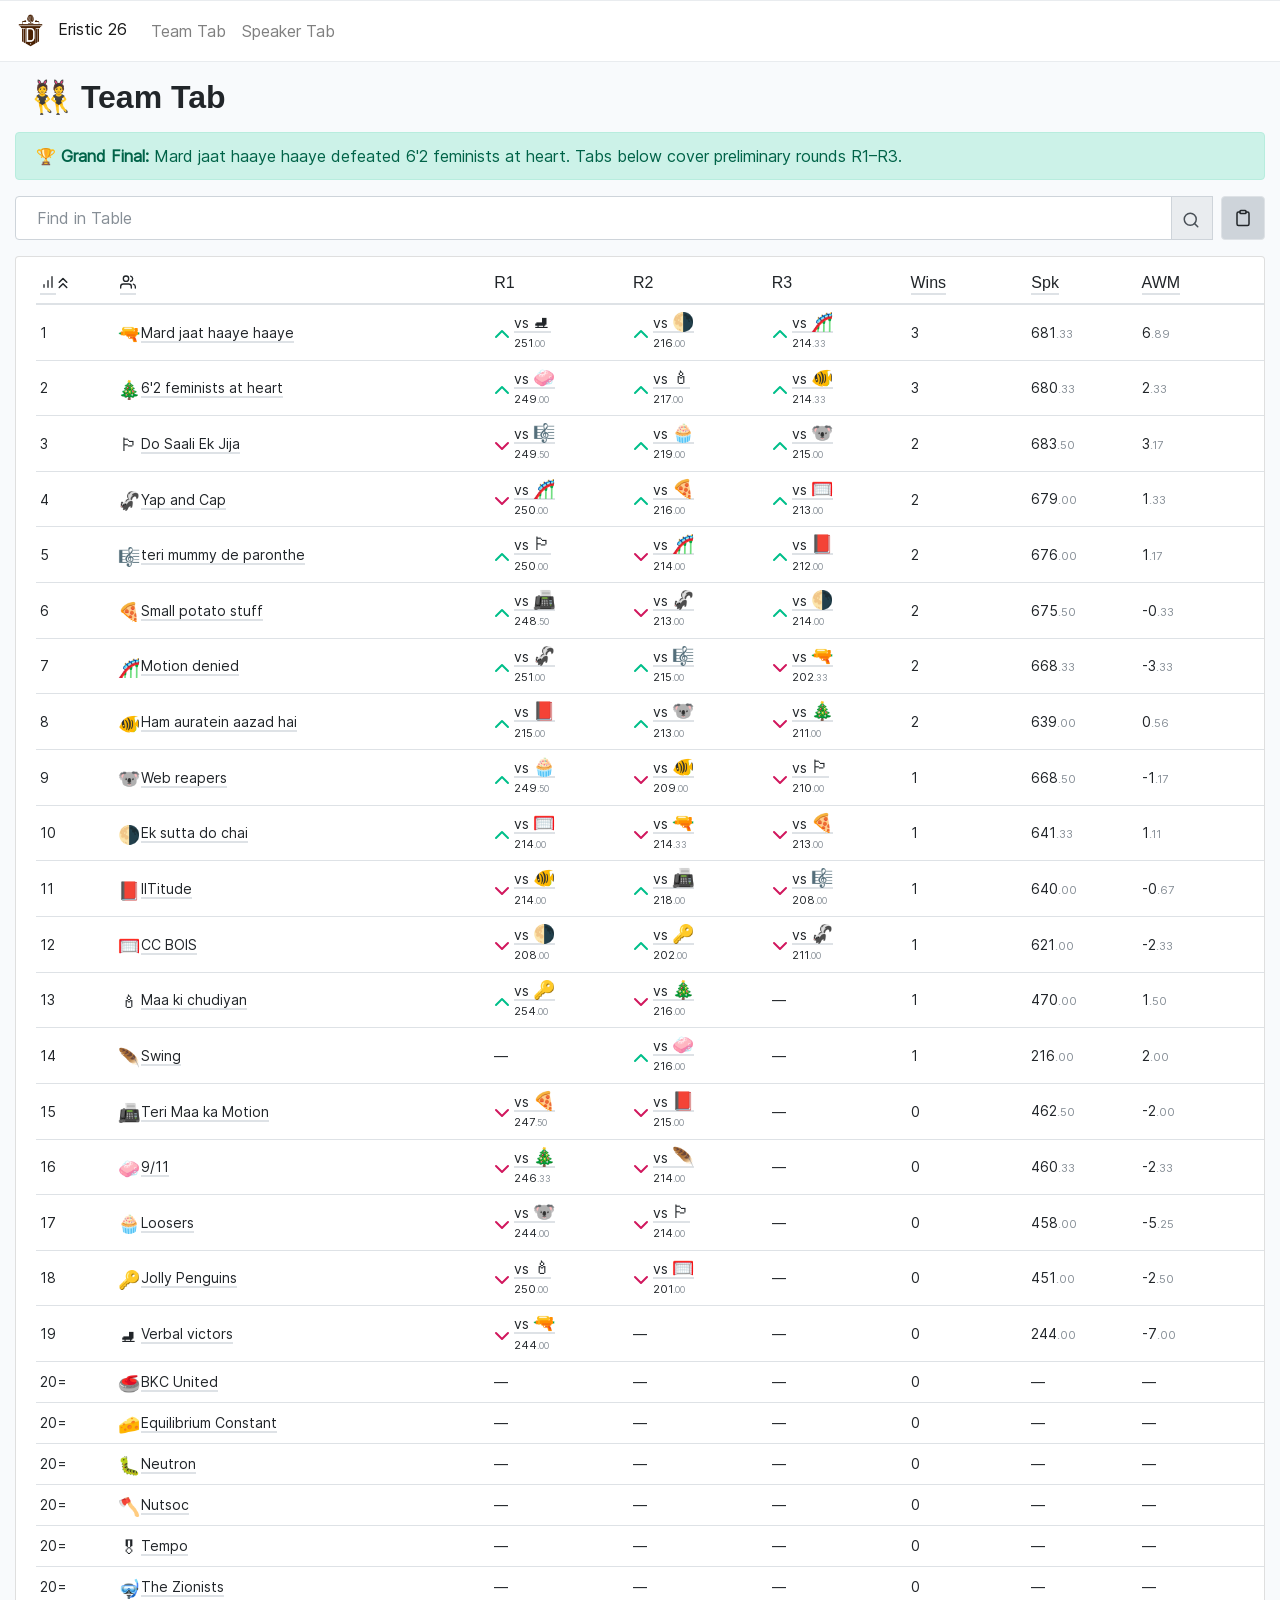
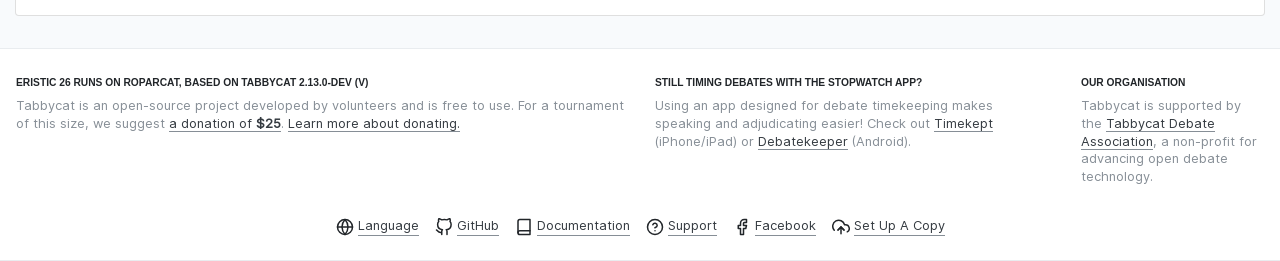
==== commit 2b6ac553: "Drop captain names from Grand Final banner Co-Authored-By: Claude Opus 5.5 <noreply@anthropic.com>" ====
--- a/team/index.html
+++ b/team/index.html
@@ -185,7 +185,7 @@
 
       <div class="row d-print-none">
         <div class="col" id="messages-container">
-<div class="alert alert-success">🏆 <strong>Grand Final:</strong> Mard jaat haaye haaye (Janvi's team) defeated 6'2 feminists at heart (Chiragvir's team). Tabs below cover preliminary rounds R1–R3.</div>
+<div class="alert alert-success">🏆 <strong>Grand Final:</strong> Mard jaat haaye haaye defeated 6'2 feminists at heart. Tabs below cover preliminary rounds R1–R3.</div>
           
           
         </div>
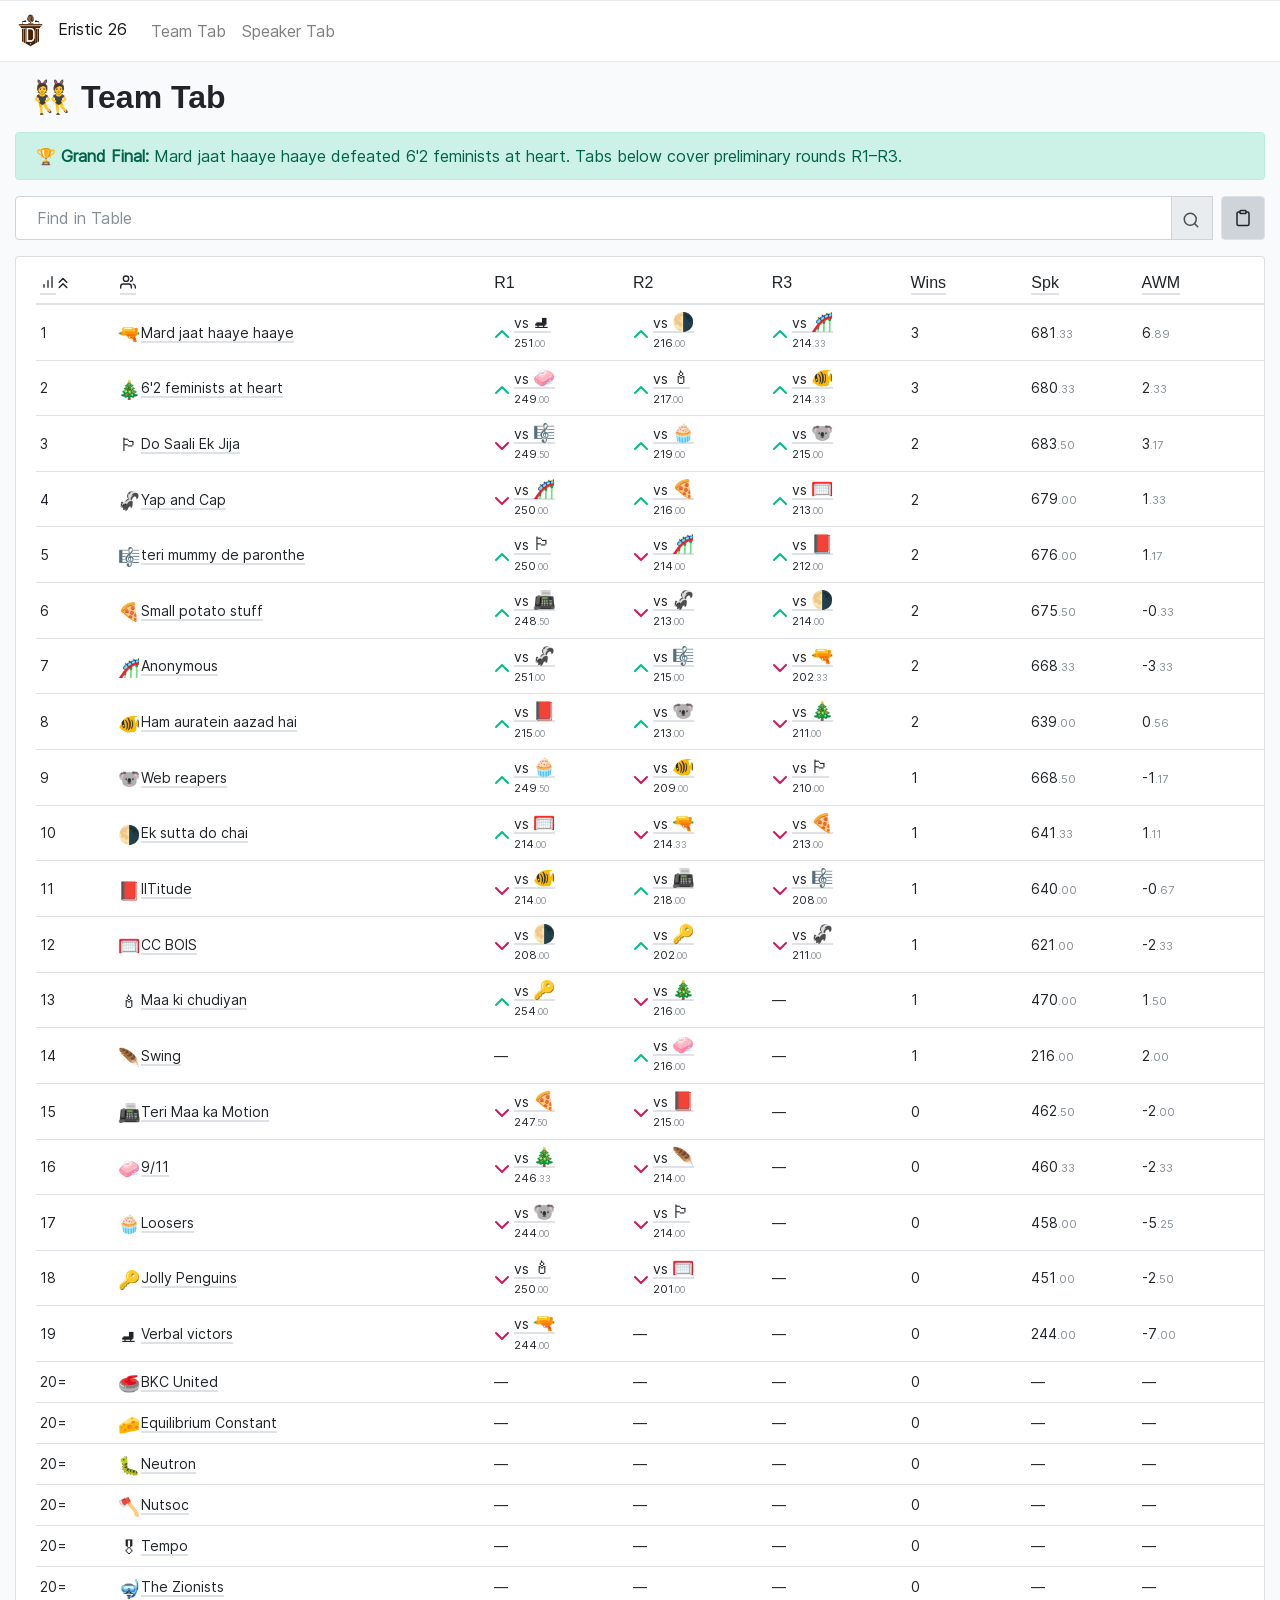
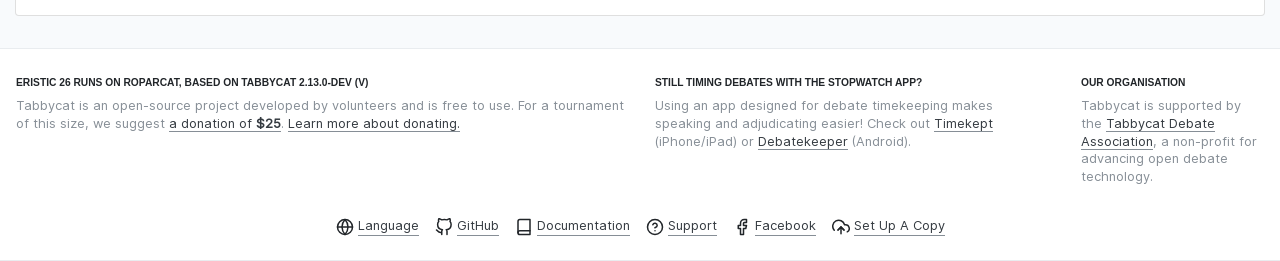
==== commit b55ccf23: "Redact a speaker and their team as Anonymous Co-Authored-By: Claude Opus 5.5 <noreply@anthropic.com>" ====
--- a/team/index.html
+++ b/team/index.html
@@ -457,7 +457,7 @@
   <script>
     // Set table data as a global from template variable
     window.vueData = {
-      tablesData: [{"head": [{"key": "Rk", "tooltip": "Rank", "icon": "bar-chart"}, {"key": "team", "tooltip": "Team", "icon": "users"}, {"title": "R1", "key": "R1"}, {"title": "R2", "key": "R2"}, {"title": "R3", "key": "R3"}, {"key": "Wins", "tooltip": "Wins", "title": "Wins"}, {"key": "Spk", "tooltip": "Total speaker score", "title": "Spk"}, {"key": "AWM", "tooltip": "Average margin", "title": "AWM"}], "data": [[{"text": "1", "sort": 1}, {"text": "Mard jaat haaye haaye", "emoji": "\ud83d\udd2b", "sort": "Mard jaat haaye haaye", "class": "team-name", "popover": {"title": "Mard jaat haaye haaye", "content": [{"text": "Janvi &quot;Misandrist btw&quot; Chaudhary, Sourik &quot;Homophobic&quot; Ghosh, Lokesh &quot;Lowkey&quot; Chabdal"}, {"text": "View Mard jaat haaye haaye's Record", "link": "#"}]}}, {"text": " vs <i class=\"emoji\">\u26f8</i>", "popover": {"content": [{"text": "Total speaker score: <strong>251<small class=\"text-muted\">.00</small></strong>"}, {"text": "Madhav, Arnav Kaistha, Abhinav Amrit"}, {"text": "View Verbal victors's Record", "link": "#"}], "title": "Won against Verbal victors"}, "class": "no-wrap", "icon": "chevron-up", "iconClass": "text-success result-icon", "sort": 2, "subtext": "251<small class=\"text-muted\">.00</small>"}, {"text": " vs <i class=\"emoji\">\ud83c\udf17</i>", "popover": {"content": [{"text": "Total speaker score: <strong>216<small class=\"text-muted\">.00</small></strong>"}, {"text": "Alankrit &quot;Misogynist btw&quot; Tripathi, Viraj &quot;Homosexual&quot; Bapat, Goutham &quot;Highkey&quot; Ramanathan"}, {"text": "View Ek sutta do chai's Record", "link": "#"}], "title": "Won against Ek sutta do chai"}, "class": "no-wrap", "icon": "chevron-up", "iconClass": "text-success result-icon", "sort": 2, "subtext": "216<small class=\"text-muted\">.00</small>"}, {"text": " vs <i class=\"emoji\">\ud83c\udfa2</i>", "popover": {"content": [{"text": "Total speaker score: <strong>214<small class=\"text-muted\">.33</small></strong>"}, {"text": "Devansh Balasaria, Abhinav Jindal, Harkeerat aggarwal"}, {"text": "View Motion denied's Record", "link": "#"}], "title": "Won against Motion denied"}, "class": "no-wrap", "icon": "chevron-up", "iconClass": "text-success result-icon", "sort": 2, "subtext": "214<small class=\"text-muted\">.33</small>"}, {"text": "3", "sort": 3.0}, {"text": "681<small class=\"text-muted\">.33</small>", "sort": 681.333333}, {"text": "6<small class=\"text-muted\">.89</small>", "sort": 6.888889}], [{"text": "2", "sort": 2}, {"text": "6&#x27;2 feminists at heart", "emoji": "\ud83c\udf84", "sort": "6&#x27;2 feminists at heart", "class": "team-name", "popover": {"title": "6&#x27;2 feminists at heart", "content": [{"text": "Chiragvir &quot;actual 6&#x27;2 feminist&quot; Singh, Aryan &quot;zesty&quot; Sawant, Abeer &quot;Ba-dum Tish&quot; Chawla"}, {"text": "View 6&#x27;2 feminists at heart's Record", "link": "#"}]}}, {"text": " vs <i class=\"emoji\">\ud83e\uddfc</i>", "popover": {"content": [{"text": "Total speaker score: <strong>249<small class=\"text-muted\">.00</small></strong>"}, {"text": "Aarav Jain, Sara Bansal, Aishi Jain"}, {"text": "View 9/11's Record", "link": "#"}], "title": "Won against 9/11"}, "class": "no-wrap", "icon": "chevron-up", "iconClass": "text-success result-icon", "sort": 2, "subtext": "249<small class=\"text-muted\">.00</small>"}, {"text": " vs <i class=\"emoji\">\ud83d\udd6f</i>", "popover": {"content": [{"text": "Total speaker score: <strong>217<small class=\"text-muted\">.00</small></strong>"}, {"text": "Ishpuneet, Amaan, Raghav"}, {"text": "View Maa ki chudiyan's Record", "link": "#"}], "title": "Won against Maa ki chudiyan"}, "class": "no-wrap", "icon": "chevron-up", "iconClass": "text-success result-icon", "sort": 2, "subtext": "217<small class=\"text-muted\">.00</small>"}, {"text": " vs <i class=\"emoji\">\ud83d\udc20</i>", "popover": {"content": [{"text": "Total speaker score: <strong>214<small class=\"text-muted\">.33</small></strong>"}, {"text": "Kumar Harshvardhan, Ram Anantharam, Bhargav Shende"}, {"text": "View Ham auratein aazad hai's Record", "link": "#"}], "title": "Won against Ham auratein aazad hai"}, "class": "no-wrap", "icon": "chevron-up", "iconClass": "text-success result-icon", "sort": 2, "subtext": "214<small class=\"text-muted\">.33</small>"}, {"text": "3", "sort": 3.0}, {"text": "680<small class=\"text-muted\">.33</small>", "sort": 680.333333}, {"text": "2<small class=\"text-muted\">.33</small>", "sort": 2.333333}], [{"text": "3", "sort": 3}, {"text": "Do Saali Ek Jija", "emoji": "\ud83c\udff3", "sort": "Do Saali Ek Jija", "class": "team-name no-wrap", "popover": {"title": "Do Saali Ek Jija", "content": [{"text": "Arunima, Ayati Jain, Manthan"}, {"text": "View Do Saali Ek Jija's Record", "link": "#"}]}}, {"text": " vs <i class=\"emoji\">\ud83c\udfbc</i>", "popover": {"content": [{"text": "Total speaker score: <strong>249<small class=\"text-muted\">.50</small></strong>"}, {"text": "Kavisha Jaiswara, Sara Sethi, Maitreyi"}, {"text": "View teri mummy de paronthe's Record", "link": "#"}], "title": "Lost to teri mummy de paronthe"}, "class": "no-wrap", "icon": "chevron-down", "iconClass": "text-danger result-icon", "sort": 1, "subtext": "249<small class=\"text-muted\">.50</small>"}, {"text": " vs <i class=\"emoji\">\ud83e\uddc1</i>", "popover": {"content": [{"text": "Total speaker score: <strong>219<small class=\"text-muted\">.00</small></strong>"}, {"text": "Sarthak Shekhar, Yug Chauhan, Samyak Mishra"}, {"text": "View Loosers's Record", "link": "#"}], "title": "Won against Loosers"}, "class": "no-wrap", "icon": "chevron-up", "iconClass": "text-success result-icon", "sort": 2, "subtext": "219<small class=\"text-muted\">.00</small>"}, {"text": " vs <i class=\"emoji\">\ud83d\udc28</i>", "popover": {"content": [{"text": "Total speaker score: <strong>215<small class=\"text-muted\">.00</small></strong>"}, {"text": "Samarth, Mansi, Aditya"}, {"text": "View Web reapers's Record", "link": "#"}], "title": "Won against Web reapers"}, "class": "no-wrap", "icon": "chevron-up", "iconClass": "text-success result-icon", "sort": 2, "subtext": "215<small class=\"text-muted\">.00</small>"}, {"text": "2", "sort": 2.0}, {"text": "683<small class=\"text-muted\">.50</small>", "sort": 683.5}, {"text": "3<small class=\"text-muted\">.17</small>", "sort": 3.166667}], [{"text": "4", "sort": 4}, {"text": "Yap and Cap", "emoji": "\ud83e\udda8", "sort": "Yap and Cap", "class": "team-name no-wrap", "popover": {"title": "Yap and Cap", "content": [{"text": "Aarushi, Anamika Pal, Aadyant"}, {"text": "View Yap and Cap's Record", "link": "#"}]}}, {"text": " vs <i class=\"emoji\">\ud83c\udfa2</i>", "popover": {"content": [{"text": "Total speaker score: <strong>250<small class=\"text-muted\">.00</small></strong>"}, {"text": "Devansh Balasaria, Abhinav Jindal, Harkeerat aggarwal"}, {"text": "View Motion denied's Record", "link": "#"}], "title": "Lost to Motion denied"}, "class": "no-wrap", "icon": "chevron-down", "iconClass": "text-danger result-icon", "sort": 1, "subtext": "250<small class=\"text-muted\">.00</small>"}, {"text": " vs <i class=\"emoji\">\ud83c\udf55</i>", "popover": {"content": [{"text": "Total speaker score: <strong>216<small class=\"text-muted\">.00</small></strong>"}, {"text": "Arshdeep Singh, Princepreet Singh, Jashanpreet Singh"}, {"text": "View Small potato stuff's Record", "link": "#"}], "title": "Won against Small potato stuff"}, "class": "no-wrap", "icon": "chevron-up", "iconClass": "text-success result-icon", "sort": 2, "subtext": "216<small class=\"text-muted\">.00</small>"}, {"text": " vs <i class=\"emoji\">\ud83e\udd45</i>", "popover": {"content": [{"text": "Total speaker score: <strong>213<small class=\"text-muted\">.00</small></strong>"}, {"text": "Anubhav Labh, Tanush Chadha, Rishabh Rajput"}, {"text": "View CC BOIS's Record", "link": "#"}], "title": "Won against CC BOIS"}, "class": "no-wrap", "icon": "chevron-up", "iconClass": "text-success result-icon", "sort": 2, "subtext": "213<small class=\"text-muted\">.00</small>"}, {"text": "2", "sort": 2.0}, {"text": "679<small class=\"text-muted\">.00</small>", "sort": 679.0}, {"text": "1<small class=\"text-muted\">.33</small>", "sort": 1.333333}], [{"text": "5", "sort": 5}, {"text": "teri mummy de paronthe", "emoji": "\ud83c\udfbc", "sort": "teri mummy de paronthe", "class": "team-name", "popover": {"title": "teri mummy de paronthe", "content": [{"text": "Kavisha Jaiswara, Sara Sethi, Maitreyi"}, {"text": "View teri mummy de paronthe's Record", "link": "#"}]}}, {"text": " vs <i class=\"emoji\">\ud83c\udff3</i>", "popover": {"content": [{"text": "Total speaker score: <strong>250<small class=\"text-muted\">.00</small></strong>"}, {"text": "Arunima, Ayati Jain, Manthan"}, {"text": "View Do Saali Ek Jija's Record", "link": "#"}], "title": "Won against Do Saali Ek Jija"}, "class": "no-wrap", "icon": "chevron-up", "iconClass": "text-success result-icon", "sort": 2, "subtext": "250<small class=\"text-muted\">.00</small>"}, {"text": " vs <i class=\"emoji\">\ud83c\udfa2</i>", "popover": {"content": [{"text": "Total speaker score: <strong>214<small class=\"text-muted\">.00</small></strong>"}, {"text": "Devansh Balasaria, Abhinav Jindal, Harkeerat aggarwal"}, {"text": "View Motion denied's Record", "link": "#"}], "title": "Lost to Motion denied"}, "class": "no-wrap", "icon": "chevron-down", "iconClass": "text-danger result-icon", "sort": 1, "subtext": "214<small class=\"text-muted\">.00</small>"}, {"text": " vs <i class=\"emoji\">\ud83d\udcd5</i>", "popover": {"content": [{"text": "Total speaker score: <strong>212<small class=\"text-muted\">.00</small></strong>"}, {"text": "Kaustubh Vallabh, Varad Dhakoliya, Shreyansh"}, {"text": "View IITitude's Record", "link": "#"}], "title": "Won against IITitude"}, "class": "no-wrap", "icon": "chevron-up", "iconClass": "text-success result-icon", "sort": 2, "subtext": "212<small class=\"text-muted\">.00</small>"}, {"text": "2", "sort": 2.0}, {"text": "676<small class=\"text-muted\">.00</small>", "sort": 676.0}, {"text": "1<small class=\"text-muted\">.17</small>", "sort": 1.166667}], [{"text": "6", "sort": 6}, {"text": "Small potato stuff", "emoji": "\ud83c\udf55", "sort": "Small potato stuff", "class": "team-name", "popover": {"title": "Small potato stuff", "content": [{"text": "Arshdeep Singh, Princepreet Singh, Jashanpreet Singh"}, {"text": "View Small potato stuff's Record", "link": "#"}]}}, {"text": " vs <i class=\"emoji\">\ud83d\udce0</i>", "popover": {"content": [{"text": "Total speaker score: <strong>248<small class=\"text-muted\">.50</small></strong>"}, {"text": "Prathmesh Avadhut Jamdade, Arinjay Garg, Hisham Muhammad K"}, {"text": "View Teri Maa ka Motion's Record", "link": "#"}], "title": "Won against Teri Maa ka Motion"}, "class": "no-wrap", "icon": "chevron-up", "iconClass": "text-success result-icon", "sort": 2, "subtext": "248<small class=\"text-muted\">.50</small>"}, {"text": " vs <i class=\"emoji\">\ud83e\udda8</i>", "popover": {"content": [{"text": "Total speaker score: <strong>213<small class=\"text-muted\">.00</small></strong>"}, {"text": "Aarushi, Anamika Pal, Aadyant"}, {"text": "View Yap and Cap's Record", "link": "#"}], "title": "Lost to Yap and Cap"}, "class": "no-wrap", "icon": "chevron-down", "iconClass": "text-danger result-icon", "sort": 1, "subtext": "213<small class=\"text-muted\">.00</small>"}, {"text": " vs <i class=\"emoji\">\ud83c\udf17</i>", "popover": {"content": [{"text": "Total speaker score: <strong>214<small class=\"text-muted\">.00</small></strong>"}, {"text": "Alankrit &quot;Misogynist btw&quot; Tripathi, Viraj &quot;Homosexual&quot; Bapat, Goutham &quot;Highkey&quot; Ramanathan"}, {"text": "View Ek sutta do chai's Record", "link": "#"}], "title": "Won against Ek sutta do chai"}, "class": "no-wrap", "icon": "chevron-up", "iconClass": "text-success result-icon", "sort": 2, "subtext": "214<small class=\"text-muted\">.00</small>"}, {"text": "2", "sort": 2.0}, {"text": "675<small class=\"text-muted\">.50</small>", "sort": 675.5}, {"text": "-0<small class=\"text-muted\">.33</small>", "sort": -0.333333}], [{"text": "7", "sort": 7}, {"text": "Motion denied", "emoji": "\ud83c\udfa2", "sort": "Motion denied", "class": "team-name no-wrap", "popover": {"title": "Motion denied", "content": [{"text": "Devansh Balasaria, Abhinav Jindal, Harkeerat aggarwal"}, {"text": "View Motion denied's Record", "link": "#"}]}}, {"text": " vs <i class=\"emoji\">\ud83e\udda8</i>", "popover": {"content": [{"text": "Total speaker score: <strong>251<small class=\"text-muted\">.00</small></strong>"}, {"text": "Aarushi, Anamika Pal, Aadyant"}, {"text": "View Yap and Cap's Record", "link": "#"}], "title": "Won against Yap and Cap"}, "class": "no-wrap", "icon": "chevron-up", "iconClass": "text-success result-icon", "sort": 2, "subtext": "251<small class=\"text-muted\">.00</small>"}, {"text": " vs <i class=\"emoji\">\ud83c\udfbc</i>", "popover": {"content": [{"text": "Total speaker score: <strong>215<small class=\"text-muted\">.00</small></strong>"}, {"text": "Kavisha Jaiswara, Sara Sethi, Maitreyi"}, {"text": "View teri mummy de paronthe's Record", "link": "#"}], "title": "Won against teri mummy de paronthe"}, "class": "no-wrap", "icon": "chevron-up", "iconClass": "text-success result-icon", "sort": 2, "subtext": "215<small class=\"text-muted\">.00</small>"}, {"text": " vs <i class=\"emoji\">\ud83d\udd2b</i>", "popover": {"content": [{"text": "Total speaker score: <strong>202<small class=\"text-muted\">.33</small></strong>"}, {"text": "Janvi &quot;Misandrist btw&quot; Chaudhary, Sourik &quot;Homophobic&quot; Ghosh, Lokesh &quot;Lowkey&quot; Chabdal"}, {"text": "View Mard jaat haaye haaye's Record", "link": "#"}], "title": "Lost to Mard jaat haaye haaye"}, "class": "no-wrap", "icon": "chevron-down", "iconClass": "text-danger result-icon", "sort": 1, "subtext": "202<small class=\"text-muted\">.33</small>"}, {"text": "2", "sort": 2.0}, {"text": "668<small class=\"text-muted\">.33</small>", "sort": 668.333333}, {"text": "-3<small class=\"text-muted\">.33</small>", "sort": -3.333333}], [{"text": "8", "sort": 8}, {"text": "Ham auratein aazad hai", "emoji": "\ud83d\udc20", "sort": "Ham auratein aazad hai", "class": "team-name", "popover": {"title": "Ham auratein aazad hai", "content": [{"text": "Kumar Harshvardhan, Ram Anantharam, Bhargav Shende"}, {"text": "View Ham auratein aazad hai's Record", "link": "#"}]}}, {"text": " vs <i class=\"emoji\">\ud83d\udcd5</i>", "popover": {"content": [{"text": "Total speaker score: <strong>215<small class=\"text-muted\">.00</small></strong>"}, {"text": "Kaustubh Vallabh, Varad Dhakoliya, Shreyansh"}, {"text": "View IITitude's Record", "link": "#"}], "title": "Won against IITitude"}, "class": "no-wrap", "icon": "chevron-up", "iconClass": "text-success result-icon", "sort": 2, "subtext": "215<small class=\"text-muted\">.00</small>"}, {"text": " vs <i class=\"emoji\">\ud83d\udc28</i>", "popover": {"content": [{"text": "Total speaker score: <strong>213<small class=\"text-muted\">.00</small></strong>"}, {"text": "Samarth, Mansi, Aditya"}, {"text": "View Web reapers's Record", "link": "#"}], "title": "Won against Web reapers"}, "class": "no-wrap", "icon": "chevron-up", "iconClass": "text-success result-icon", "sort": 2, "subtext": "213<small class=\"text-muted\">.00</small>"}, {"text": " vs <i class=\"emoji\">\ud83c\udf84</i>", "popover": {"content": [{"text": "Total speaker score: <strong>211<small class=\"text-muted\">.00</small></strong>"}, {"text": "Chiragvir &quot;actual 6&#x27;2 feminist&quot; Singh, Aryan &quot;zesty&quot; Sawant, Abeer &quot;Ba-dum Tish&quot; Chawla"}, {"text": "View 6&#x27;2 feminists at heart's Record", "link": "#"}], "title": "Lost to 6&#x27;2 feminists at heart"}, "class": "no-wrap", "icon": "chevron-down", "iconClass": "text-danger result-icon", "sort": 1, "subtext": "211<small class=\"text-muted\">.00</small>"}, {"text": "2", "sort": 2.0}, {"text": "639<small class=\"text-muted\">.00</small>", "sort": 639.0}, {"text": "0<small class=\"text-muted\">.56</small>", "sort": 0.555556}], [{"text": "9", "sort": 9}, {"text": "Web reapers", "emoji": "\ud83d\udc28", "sort": "Web reapers", "class": "team-name no-wrap", "popover": {"title": "Web reapers", "content": [{"text": "Samarth, Mansi, Aditya"}, {"text": "View Web reapers's Record", "link": "#"}]}}, {"text": " vs <i class=\"emoji\">\ud83e\uddc1</i>", "popover": {"content": [{"text": "Total speaker score: <strong>249<small class=\"text-muted\">.50</small></strong>"}, {"text": "Sarthak Shekhar, Yug Chauhan, Samyak Mishra"}, {"text": "View Loosers's Record", "link": "#"}], "title": "Won against Loosers"}, "class": "no-wrap", "icon": "chevron-up", "iconClass": "text-success result-icon", "sort": 2, "subtext": "249<small class=\"text-muted\">.50</small>"}, {"text": " vs <i class=\"emoji\">\ud83d\udc20</i>", "popover": {"content": [{"text": "Total speaker score: <strong>209<small class=\"text-muted\">.00</small></strong>"}, {"text": "Kumar Harshvardhan, Ram Anantharam, Bhargav Shende"}, {"text": "View Ham auratein aazad hai's Record", "link": "#"}], "title": "Lost to Ham auratein aazad hai"}, "class": "no-wrap", "icon": "chevron-down", "iconClass": "text-danger result-icon", "sort": 1, "subtext": "209<small class=\"text-muted\">.00</small>"}, {"text": " vs <i class=\"emoji\">\ud83c\udff3</i>", "popover": {"content": [{"text": "Total speaker score: <strong>210<small class=\"text-muted\">.00</small></strong>"}, {"text": "Arunima, Ayati Jain, Manthan"}, {"text": "View Do Saali Ek Jija's Record", "link": "#"}], "title": "Lost to Do Saali Ek Jija"}, "class": "no-wrap", "icon": "chevron-down", "iconClass": "text-danger result-icon", "sort": 1, "subtext": "210<small class=\"text-muted\">.00</small>"}, {"text": "1", "sort": 1.0}, {"text": "668<small class=\"text-muted\">.50</small>", "sort": 668.5}, {"text": "-1<small class=\"text-muted\">.17</small>", "sort": -1.166667}], [{"text": "10", "sort": 10}, {"text": "Ek sutta do chai", "emoji": "\ud83c\udf17", "sort": "Ek sutta do chai", "class": "team-name no-wrap", "popover": {"title": "Ek sutta do chai", "content": [{"text": "Alankrit &quot;Misogynist btw&quot; Tripathi, Viraj &quot;Homosexual&quot; Bapat, Goutham &quot;Highkey&quot; Ramanathan"}, {"text": "View Ek sutta do chai's Record", "link": "#"}]}}, {"text": " vs <i class=\"emoji\">\ud83e\udd45</i>", "popover": {"content": [{"text": "Total speaker score: <strong>214<small class=\"text-muted\">.00</small></strong>"}, {"text": "Anubhav Labh, Tanush Chadha, Rishabh Rajput"}, {"text": "View CC BOIS's Record", "link": "#"}], "title": "Won against CC BOIS"}, "class": "no-wrap", "icon": "chevron-up", "iconClass": "text-success result-icon", "sort": 2, "subtext": "214<small class=\"text-muted\">.00</small>"}, {"text": " vs <i class=\"emoji\">\ud83d\udd2b</i>", "popover": {"content": [{"text": "Total speaker score: <strong>214<small class=\"text-muted\">.33</small></strong>"}, {"text": "Janvi &quot;Misandrist btw&quot; Chaudhary, Sourik &quot;Homophobic&quot; Ghosh, Lokesh &quot;Lowkey&quot; Chabdal"}, {"text": "View Mard jaat haaye haaye's Record", "link": "#"}], "title": "Lost to Mard jaat haaye haaye"}, "class": "no-wrap", "icon": "chevron-down", "iconClass": "text-danger result-icon", "sort": 1, "subtext": "214<small class=\"text-muted\">.33</small>"}, {"text": " vs <i class=\"emoji\">\ud83c\udf55</i>", "popover": {"content": [{"text": "Total speaker score: <strong>213<small class=\"text-muted\">.00</small></strong>"}, {"text": "Arshdeep Singh, Princepreet Singh, Jashanpreet Singh"}, {"text": "View Small potato stuff's Record", "link": "#"}], "title": "Lost to Small potato stuff"}, "class": "no-wrap", "icon": "chevron-down", "iconClass": "text-danger result-icon", "sort": 1, "subtext": "213<small class=\"text-muted\">.00</small>"}, {"text": "1", "sort": 1.0}, {"text": "641<small class=\"text-muted\">.33</small>", "sort": 641.333333}, {"text": "1<small class=\"text-muted\">.11</small>", "sort": 1.111111}], [{"text": "11", "sort": 11}, {"text": "IITitude", "emoji": "\ud83d\udcd5", "sort": "IITitude", "class": "team-name no-wrap", "popover": {"title": "IITitude", "content": [{"text": "Kaustubh Vallabh, Varad Dhakoliya, Shreyansh"}, {"text": "View IITitude's Record", "link": "#"}]}}, {"text": " vs <i class=\"emoji\">\ud83d\udc20</i>", "popover": {"content": [{"text": "Total speaker score: <strong>214<small class=\"text-muted\">.00</small></strong>"}, {"text": "Kumar Harshvardhan, Ram Anantharam, Bhargav Shende"}, {"text": "View Ham auratein aazad hai's Record", "link": "#"}], "title": "Lost to Ham auratein aazad hai"}, "class": "no-wrap", "icon": "chevron-down", "iconClass": "text-danger result-icon", "sort": 1, "subtext": "214<small class=\"text-muted\">.00</small>"}, {"text": " vs <i class=\"emoji\">\ud83d\udce0</i>", "popover": {"content": [{"text": "Total speaker score: <strong>218<small class=\"text-muted\">.00</small></strong>"}, {"text": "Prathmesh Avadhut Jamdade, Arinjay Garg, Hisham Muhammad K"}, {"text": "View Teri Maa ka Motion's Record", "link": "#"}], "title": "Won against Teri Maa ka Motion"}, "class": "no-wrap", "icon": "chevron-up", "iconClass": "text-success result-icon", "sort": 2, "subtext": "218<small class=\"text-muted\">.00</small>"}, {"text": " vs <i class=\"emoji\">\ud83c\udfbc</i>", "popover": {"content": [{"text": "Total speaker score: <strong>208<small class=\"text-muted\">.00</small></strong>"}, {"text": "Kavisha Jaiswara, Sara Sethi, Maitreyi"}, {"text": "View teri mummy de paronthe's Record", "link": "#"}], "title": "Lost to teri mummy de paronthe"}, "class": "no-wrap", "icon": "chevron-down", "iconClass": "text-danger result-icon", "sort": 1, "subtext": "208<small class=\"text-muted\">.00</small>"}, {"text": "1", "sort": 1.0}, {"text": "640<small class=\"text-muted\">.00</small>", "sort": 640.0}, {"text": "-0<small class=\"text-muted\">.67</small>", "sort": -0.666667}], [{"text": "12", "sort": 12}, {"text": "CC BOIS", "emoji": "\ud83e\udd45", "sort": "CC BOIS", "class": "team-name no-wrap", "popover": {"title": "CC BOIS", "content": [{"text": "Anubhav Labh, Tanush Chadha, Rishabh Rajput"}, {"text": "View CC BOIS's Record", "link": "#"}]}}, {"text": " vs <i class=\"emoji\">\ud83c\udf17</i>", "popover": {"content": [{"text": "Total speaker score: <strong>208<small class=\"text-muted\">.00</small></strong>"}, {"text": "Alankrit &quot;Misogynist btw&quot; Tripathi, Viraj &quot;Homosexual&quot; Bapat, Goutham &quot;Highkey&quot; Ramanathan"}, {"text": "View Ek sutta do chai's Record", "link": "#"}], "title": "Lost to Ek sutta do chai"}, "class": "no-wrap", "icon": "chevron-down", "iconClass": "text-danger result-icon", "sort": 1, "subtext": "208<small class=\"text-muted\">.00</small>"}, {"text": " vs <i class=\"emoji\">\ud83d\udd11</i>", "popover": {"content": [{"text": "Total speaker score: <strong>202<small class=\"text-muted\">.00</small></strong>"}, {"text": "Hamdan Sayeed, Harsh Bhadane, Kshitij"}, {"text": "View Jolly Penguins's Record", "link": "#"}], "title": "Won against Jolly Penguins"}, "class": "no-wrap", "icon": "chevron-up", "iconClass": "text-success result-icon", "sort": 2, "subtext": "202<small class=\"text-muted\">.00</small>"}, {"text": " vs <i class=\"emoji\">\ud83e\udda8</i>", "popover": {"content": [{"text": "Total speaker score: <strong>211<small class=\"text-muted\">.00</small></strong>"}, {"text": "Aarushi, Anamika Pal, Aadyant"}, {"text": "View Yap and Cap's Record", "link": "#"}], "title": "Lost to Yap and Cap"}, "class": "no-wrap", "icon": "chevron-down", "iconClass": "text-danger result-icon", "sort": 1, "subtext": "211<small class=\"text-muted\">.00</small>"}, {"text": "1", "sort": 1.0}, {"text": "621<small class=\"text-muted\">.00</small>", "sort": 621.0}, {"text": "-2<small class=\"text-muted\">.33</small>", "sort": -2.333333}], [{"text": "13", "sort": 13}, {"text": "Maa ki chudiyan", "emoji": "\ud83d\udd6f", "sort": "Maa ki chudiyan", "class": "team-name no-wrap", "popover": {"title": "Maa ki chudiyan", "content": [{"text": "Ishpuneet, Amaan, Raghav"}, {"text": "View Maa ki chudiyan's Record", "link": "#"}]}}, {"text": " vs <i class=\"emoji\">\ud83d\udd11</i>", "popover": {"content": [{"text": "Total speaker score: <strong>254<small class=\"text-muted\">.00</small></strong>"}, {"text": "Hamdan Sayeed, Harsh Bhadane, Kshitij"}, {"text": "View Jolly Penguins's Record", "link": "#"}], "title": "Won against Jolly Penguins"}, "class": "no-wrap", "icon": "chevron-up", "iconClass": "text-success result-icon", "sort": 2, "subtext": "254<small class=\"text-muted\">.00</small>"}, {"text": " vs <i class=\"emoji\">\ud83c\udf84</i>", "popover": {"content": [{"text": "Total speaker score: <strong>216<small class=\"text-muted\">.00</small></strong>"}, {"text": "Chiragvir &quot;actual 6&#x27;2 feminist&quot; Singh, Aryan &quot;zesty&quot; Sawant, Abeer &quot;Ba-dum Tish&quot; Chawla"}, {"text": "View 6&#x27;2 feminists at heart's Record", "link": "#"}], "title": "Lost to 6&#x27;2 feminists at heart"}, "class": "no-wrap", "icon": "chevron-down", "iconClass": "text-danger result-icon", "sort": 1, "subtext": "216<small class=\"text-muted\">.00</small>"}, {"text": "\u2014"}, {"text": "1", "sort": 1.0}, {"text": "470<small class=\"text-muted\">.00</small>", "sort": 470.0}, {"text": "1<small class=\"text-muted\">.50</small>", "sort": 1.5}], [{"text": "14", "sort": 14}, {"text": "Swing", "emoji": "\ud83e\udeb6", "sort": "Swing", "class": "team-name no-wrap", "popover": {"title": "Swing", "content": [{"text": "A, B, C"}, {"text": "View Swing's Record", "link": "#"}]}}, {"text": "\u2014"}, {"text": " vs <i class=\"emoji\">\ud83e\uddfc</i>", "popover": {"content": [{"text": "Total speaker score: <strong>216<small class=\"text-muted\">.00</small></strong>"}, {"text": "Aarav Jain, Sara Bansal, Aishi Jain"}, {"text": "View 9/11's Record", "link": "#"}], "title": "Won against 9/11"}, "class": "no-wrap", "icon": "chevron-up", "iconClass": "text-success result-icon", "sort": 2, "subtext": "216<small class=\"text-muted\">.00</small>"}, {"text": "\u2014"}, {"text": "1", "sort": 1.0}, {"text": "216<small class=\"text-muted\">.00</small>", "sort": 216.0}, {"text": "2<small class=\"text-muted\">.00</small>", "sort": 2.0}], [{"text": "15", "sort": 15}, {"text": "Teri Maa ka Motion", "emoji": "\ud83d\udce0", "sort": "Teri Maa ka Motion", "class": "team-name", "popover": {"title": "Teri Maa ka Motion", "content": [{"text": "Prathmesh Avadhut Jamdade, Arinjay Garg, Hisham Muhammad K"}, {"text": "View Teri Maa ka Motion's Record", "link": "#"}]}}, {"text": " vs <i class=\"emoji\">\ud83c\udf55</i>", "popover": {"content": [{"text": "Total speaker score: <strong>247<small class=\"text-muted\">.50</small></strong>"}, {"text": "Arshdeep Singh, Princepreet Singh, Jashanpreet Singh"}, {"text": "View Small potato stuff's Record", "link": "#"}], "title": "Lost to Small potato stuff"}, "class": "no-wrap", "icon": "chevron-down", "iconClass": "text-danger result-icon", "sort": 1, "subtext": "247<small class=\"text-muted\">.50</small>"}, {"text": " vs <i class=\"emoji\">\ud83d\udcd5</i>", "popover": {"content": [{"text": "Total speaker score: <strong>215<small class=\"text-muted\">.00</small></strong>"}, {"text": "Kaustubh Vallabh, Varad Dhakoliya, Shreyansh"}, {"text": "View IITitude's Record", "link": "#"}], "title": "Lost to IITitude"}, "class": "no-wrap", "icon": "chevron-down", "iconClass": "text-danger result-icon", "sort": 1, "subtext": "215<small class=\"text-muted\">.00</small>"}, {"text": "\u2014"}, {"text": "0", "sort": 0.0}, {"text": "462<small class=\"text-muted\">.50</small>", "sort": 462.5}, {"text": "-2<small class=\"text-muted\">.00</small>", "sort": -2.0}], [{"text": "16", "sort": 16}, {"text": "9/11", "emoji": "\ud83e\uddfc", "sort": "9/11", "class": "team-name no-wrap", "popover": {"title": "9/11", "content": [{"text": "Aarav Jain, Sara Bansal, Aishi Jain"}, {"text": "View 9/11's Record", "link": "#"}]}}, {"text": " vs <i class=\"emoji\">\ud83c\udf84</i>", "popover": {"content": [{"text": "Total speaker score: <strong>246<small class=\"text-muted\">.33</small></strong>"}, {"text": "Chiragvir &quot;actual 6&#x27;2 feminist&quot; Singh, Aryan &quot;zesty&quot; Sawant, Abeer &quot;Ba-dum Tish&quot; Chawla"}, {"text": "View 6&#x27;2 feminists at heart's Record", "link": "#"}], "title": "Lost to 6&#x27;2 feminists at heart"}, "class": "no-wrap", "icon": "chevron-down", "iconClass": "text-danger result-icon", "sort": 1, "subtext": "246<small class=\"text-muted\">.33</small>"}, {"text": " vs <i class=\"emoji\">\ud83e\udeb6</i>", "popover": {"content": [{"text": "Total speaker score: <strong>214<small class=\"text-muted\">.00</small></strong>"}, {"text": "A, B, C"}, {"text": "View Swing's Record", "link": "#"}], "title": "Lost to Swing"}, "class": "no-wrap", "icon": "chevron-down", "iconClass": "text-danger result-icon", "sort": 1, "subtext": "214<small class=\"text-muted\">.00</small>"}, {"text": "\u2014"}, {"text": "0", "sort": 0.0}, {"text": "460<small class=\"text-muted\">.33</small>", "sort": 460.333333}, {"text": "-2<small class=\"text-muted\">.33</small>", "sort": -2.333333}], [{"text": "17", "sort": 17}, {"text": "Loosers", "emoji": "\ud83e\uddc1", "sort": "Loosers", "class": "team-name no-wrap", "popover": {"title": "Loosers", "content": [{"text": "Sarthak Shekhar, Yug Chauhan, Samyak Mishra"}, {"text": "View Loosers's Record", "link": "#"}]}}, {"text": " vs <i class=\"emoji\">\ud83d\udc28</i>", "popover": {"content": [{"text": "Total speaker score: <strong>244<small class=\"text-muted\">.00</small></strong>"}, {"text": "Samarth, Mansi, Aditya"}, {"text": "View Web reapers's Record", "link": "#"}], "title": "Lost to Web reapers"}, "class": "no-wrap", "icon": "chevron-down", "iconClass": "text-danger result-icon", "sort": 1, "subtext": "244<small class=\"text-muted\">.00</small>"}, {"text": " vs <i class=\"emoji\">\ud83c\udff3</i>", "popover": {"content": [{"text": "Total speaker score: <strong>214<small class=\"text-muted\">.00</small></strong>"}, {"text": "Arunima, Ayati Jain, Manthan"}, {"text": "View Do Saali Ek Jija's Record", "link": "#"}], "title": "Lost to Do Saali Ek Jija"}, "class": "no-wrap", "icon": "chevron-down", "iconClass": "text-danger result-icon", "sort": 1, "subtext": "214<small class=\"text-muted\">.00</small>"}, {"text": "\u2014"}, {"text": "0", "sort": 0.0}, {"text": "458<small class=\"text-muted\">.00</small>", "sort": 458.0}, {"text": "-5<small class=\"text-muted\">.25</small>", "sort": -5.25}], [{"text": "18", "sort": 18}, {"text": "Jolly Penguins", "emoji": "\ud83d\udd11", "sort": "Jolly Penguins", "class": "team-name no-wrap", "popover": {"title": "Jolly Penguins", "content": [{"text": "Hamdan Sayeed, Harsh Bhadane, Kshitij"}, {"text": "View Jolly Penguins's Record", "link": "#"}]}}, {"text": " vs <i class=\"emoji\">\ud83d\udd6f</i>", "popover": {"content": [{"text": "Total speaker score: <strong>250<small class=\"text-muted\">.00</small></strong>"}, {"text": "Ishpuneet, Amaan, Raghav"}, {"text": "View Maa ki chudiyan's Record", "link": "#"}], "title": "Lost to Maa ki chudiyan"}, "class": "no-wrap", "icon": "chevron-down", "iconClass": "text-danger result-icon", "sort": 1, "subtext": "250<small class=\"text-muted\">.00</small>"}, {"text": " vs <i class=\"emoji\">\ud83e\udd45</i>", "popover": {"content": [{"text": "Total speaker score: <strong>201<small class=\"text-muted\">.00</small></strong>"}, {"text": "Anubhav Labh, Tanush Chadha, Rishabh Rajput"}, {"text": "View CC BOIS's Record", "link": "#"}], "title": "Lost to CC BOIS"}, "class": "no-wrap", "icon": "chevron-down", "iconClass": "text-danger result-icon", "sort": 1, "subtext": "201<small class=\"text-muted\">.00</small>"}, {"text": "\u2014"}, {"text": "0", "sort": 0.0}, {"text": "451<small class=\"text-muted\">.00</small>", "sort": 451.0}, {"text": "-2<small class=\"text-muted\">.50</small>", "sort": -2.5}], [{"text": "19", "sort": 19}, {"text": "Verbal victors", "emoji": "\u26f8", "sort": "Verbal victors", "class": "team-name no-wrap", "popover": {"title": "Verbal victors", "content": [{"text": "Madhav, Arnav Kaistha, Abhinav Amrit"}, {"text": "View Verbal victors's Record", "link": "#"}]}}, {"text": " vs <i class=\"emoji\">\ud83d\udd2b</i>", "popover": {"content": [{"text": "Total speaker score: <strong>244<small class=\"text-muted\">.00</small></strong>"}, {"text": "Janvi &quot;Misandrist btw&quot; Chaudhary, Sourik &quot;Homophobic&quot; Ghosh, Lokesh &quot;Lowkey&quot; Chabdal"}, {"text": "View Mard jaat haaye haaye's Record", "link": "#"}], "title": "Lost to Mard jaat haaye haaye"}, "class": "no-wrap", "icon": "chevron-down", "iconClass": "text-danger result-icon", "sort": 1, "subtext": "244<small class=\"text-muted\">.00</small>"}, {"text": "\u2014"}, {"text": "\u2014"}, {"text": "0", "sort": 0.0}, {"text": "244<small class=\"text-muted\">.00</small>", "sort": 244.0}, {"text": "-7<small class=\"text-muted\">.00</small>", "sort": -7.0}], [{"text": "20=", "sort": 20}, {"text": "BKC United", "emoji": "\ud83e\udd4c", "sort": "BKC United", "class": "team-name no-wrap", "popover": {"title": "BKC United", "content": [{"text": "Ronit Hiteshkumar Mohnani, Aarav Tomar, Devnandan Menon"}, {"text": "View BKC United's Record", "link": "#"}]}}, {"text": "\u2014"}, {"text": "\u2014"}, {"text": "\u2014"}, {"text": "0", "sort": 0.0}, {"text": "\u2014", "sort": 0}, {"text": "\u2014", "sort": 0}], [{"text": "20=", "sort": 20}, {"text": "Equilibrium Constant", "emoji": "\ud83e\uddc0", "sort": "Equilibrium Constant", "class": "team-name", "popover": {"title": "Equilibrium Constant", "content": [{"text": "Daksh Bhasin, Pushkar Mohanty, Sahib singh"}, {"text": "View Equilibrium Constant's Record", "link": "#"}]}}, {"text": "\u2014"}, {"text": "\u2014"}, {"text": "\u2014"}, {"text": "0", "sort": 0.0}, {"text": "\u2014", "sort": 0}, {"text": "\u2014", "sort": 0}], [{"text": "20=", "sort": 20}, {"text": "Neutron", "emoji": "\ud83d\udc1b", "sort": "Neutron", "class": "team-name no-wrap", "popover": {"title": "Neutron", "content": [{"text": "Piyush, Prithi Kangabam, Adarsh Kumar"}, {"text": "View Neutron's Record", "link": "#"}]}}, {"text": "\u2014"}, {"text": "\u2014"}, {"text": "\u2014"}, {"text": "0", "sort": 0.0}, {"text": "\u2014", "sort": 0}, {"text": "\u2014", "sort": 0}], [{"text": "20=", "sort": 20}, {"text": "Nutsoc", "emoji": "\ud83e\ude93", "sort": "Nutsoc", "class": "team-name no-wrap", "popover": {"title": "Nutsoc", "content": [{"text": "Sumith, Advait, Abhishek"}, {"text": "View Nutsoc's Record", "link": "#"}]}}, {"text": "\u2014"}, {"text": "\u2014"}, {"text": "\u2014"}, {"text": "0", "sort": 0.0}, {"text": "\u2014", "sort": 0}, {"text": "\u2014", "sort": 0}], [{"text": "20=", "sort": 20}, {"text": "Tempo", "emoji": "\ud83c\udf96", "sort": "Tempo", "class": "team-name no-wrap", "popover": {"title": "Tempo", "content": [{"text": "Sehajpreet Singh reen, Dikshant kansal, Shorya"}, {"text": "View Tempo's Record", "link": "#"}]}}, {"text": "\u2014"}, {"text": "\u2014"}, {"text": "\u2014"}, {"text": "0", "sort": 0.0}, {"text": "\u2014", "sort": 0}, {"text": "\u2014", "sort": 0}], [{"text": "20=", "sort": 20}, {"text": "The Zionists", "emoji": "\ud83e\udd3f", "sort": "The Zionists", "class": "team-name no-wrap", "popover": {"title": "The Zionists", "content": [{"text": "Soham Prashant Phansekar, Utkarsh Kumar Gautum, Manan Khurana"}, {"text": "View The Zionists's Record", "link": "#"}]}}, {"text": "\u2014"}, {"text": "\u2014"}, {"text": "\u2014"}, {"text": "0", "sort": 0.0}, {"text": "\u2014", "sort": 0}, {"text": "\u2014", "sort": 0}]], "title": "", "subtitle": "", "empty_title": "No Data Available", "class": "", "sort_key": "rk", "sort_order": "asc", "sort_history": [{"key": "rk", "order": "asc"}], "highlight_column": null}]
+      tablesData: [{"head": [{"key": "Rk", "tooltip": "Rank", "icon": "bar-chart"}, {"key": "team", "tooltip": "Team", "icon": "users"}, {"title": "R1", "key": "R1"}, {"title": "R2", "key": "R2"}, {"title": "R3", "key": "R3"}, {"key": "Wins", "tooltip": "Wins", "title": "Wins"}, {"key": "Spk", "tooltip": "Total speaker score", "title": "Spk"}, {"key": "AWM", "tooltip": "Average margin", "title": "AWM"}], "data": [[{"text": "1", "sort": 1}, {"text": "Mard jaat haaye haaye", "emoji": "\ud83d\udd2b", "sort": "Mard jaat haaye haaye", "class": "team-name", "popover": {"title": "Mard jaat haaye haaye", "content": [{"text": "Janvi &quot;Misandrist btw&quot; Chaudhary, Sourik &quot;Homophobic&quot; Ghosh, Lokesh &quot;Lowkey&quot; Chabdal"}, {"text": "View Mard jaat haaye haaye's Record", "link": "#"}]}}, {"text": " vs <i class=\"emoji\">\u26f8</i>", "popover": {"content": [{"text": "Total speaker score: <strong>251<small class=\"text-muted\">.00</small></strong>"}, {"text": "Madhav, Arnav Kaistha, Abhinav Amrit"}, {"text": "View Verbal victors's Record", "link": "#"}], "title": "Won against Verbal victors"}, "class": "no-wrap", "icon": "chevron-up", "iconClass": "text-success result-icon", "sort": 2, "subtext": "251<small class=\"text-muted\">.00</small>"}, {"text": " vs <i class=\"emoji\">\ud83c\udf17</i>", "popover": {"content": [{"text": "Total speaker score: <strong>216<small class=\"text-muted\">.00</small></strong>"}, {"text": "Alankrit &quot;Misogynist btw&quot; Tripathi, Viraj &quot;Homosexual&quot; Bapat, Goutham &quot;Highkey&quot; Ramanathan"}, {"text": "View Ek sutta do chai's Record", "link": "#"}], "title": "Won against Ek sutta do chai"}, "class": "no-wrap", "icon": "chevron-up", "iconClass": "text-success result-icon", "sort": 2, "subtext": "216<small class=\"text-muted\">.00</small>"}, {"text": " vs <i class=\"emoji\">\ud83c\udfa2</i>", "popover": {"content": [{"text": "Total speaker score: <strong>214<small class=\"text-muted\">.33</small></strong>"}, {"text": "Devansh Balasaria, Anonymous, Harkeerat aggarwal"}, {"text": "View Anonymous's Record", "link": "#"}], "title": "Won against Anonymous"}, "class": "no-wrap", "icon": "chevron-up", "iconClass": "text-success result-icon", "sort": 2, "subtext": "214<small class=\"text-muted\">.33</small>"}, {"text": "3", "sort": 3.0}, {"text": "681<small class=\"text-muted\">.33</small>", "sort": 681.333333}, {"text": "6<small class=\"text-muted\">.89</small>", "sort": 6.888889}], [{"text": "2", "sort": 2}, {"text": "6&#x27;2 feminists at heart", "emoji": "\ud83c\udf84", "sort": "6&#x27;2 feminists at heart", "class": "team-name", "popover": {"title": "6&#x27;2 feminists at heart", "content": [{"text": "Chiragvir &quot;actual 6&#x27;2 feminist&quot; Singh, Aryan &quot;zesty&quot; Sawant, Abeer &quot;Ba-dum Tish&quot; Chawla"}, {"text": "View 6&#x27;2 feminists at heart's Record", "link": "#"}]}}, {"text": " vs <i class=\"emoji\">\ud83e\uddfc</i>", "popover": {"content": [{"text": "Total speaker score: <strong>249<small class=\"text-muted\">.00</small></strong>"}, {"text": "Aarav Jain, Sara Bansal, Aishi Jain"}, {"text": "View 9/11's Record", "link": "#"}], "title": "Won against 9/11"}, "class": "no-wrap", "icon": "chevron-up", "iconClass": "text-success result-icon", "sort": 2, "subtext": "249<small class=\"text-muted\">.00</small>"}, {"text": " vs <i class=\"emoji\">\ud83d\udd6f</i>", "popover": {"content": [{"text": "Total speaker score: <strong>217<small class=\"text-muted\">.00</small></strong>"}, {"text": "Ishpuneet, Amaan, Raghav"}, {"text": "View Maa ki chudiyan's Record", "link": "#"}], "title": "Won against Maa ki chudiyan"}, "class": "no-wrap", "icon": "chevron-up", "iconClass": "text-success result-icon", "sort": 2, "subtext": "217<small class=\"text-muted\">.00</small>"}, {"text": " vs <i class=\"emoji\">\ud83d\udc20</i>", "popover": {"content": [{"text": "Total speaker score: <strong>214<small class=\"text-muted\">.33</small></strong>"}, {"text": "Kumar Harshvardhan, Ram Anantharam, Bhargav Shende"}, {"text": "View Ham auratein aazad hai's Record", "link": "#"}], "title": "Won against Ham auratein aazad hai"}, "class": "no-wrap", "icon": "chevron-up", "iconClass": "text-success result-icon", "sort": 2, "subtext": "214<small class=\"text-muted\">.33</small>"}, {"text": "3", "sort": 3.0}, {"text": "680<small class=\"text-muted\">.33</small>", "sort": 680.333333}, {"text": "2<small class=\"text-muted\">.33</small>", "sort": 2.333333}], [{"text": "3", "sort": 3}, {"text": "Do Saali Ek Jija", "emoji": "\ud83c\udff3", "sort": "Do Saali Ek Jija", "class": "team-name no-wrap", "popover": {"title": "Do Saali Ek Jija", "content": [{"text": "Arunima, Ayati Jain, Manthan"}, {"text": "View Do Saali Ek Jija's Record", "link": "#"}]}}, {"text": " vs <i class=\"emoji\">\ud83c\udfbc</i>", "popover": {"content": [{"text": "Total speaker score: <strong>249<small class=\"text-muted\">.50</small></strong>"}, {"text": "Kavisha Jaiswara, Sara Sethi, Maitreyi"}, {"text": "View teri mummy de paronthe's Record", "link": "#"}], "title": "Lost to teri mummy de paronthe"}, "class": "no-wrap", "icon": "chevron-down", "iconClass": "text-danger result-icon", "sort": 1, "subtext": "249<small class=\"text-muted\">.50</small>"}, {"text": " vs <i class=\"emoji\">\ud83e\uddc1</i>", "popover": {"content": [{"text": "Total speaker score: <strong>219<small class=\"text-muted\">.00</small></strong>"}, {"text": "Sarthak Shekhar, Yug Chauhan, Samyak Mishra"}, {"text": "View Loosers's Record", "link": "#"}], "title": "Won against Loosers"}, "class": "no-wrap", "icon": "chevron-up", "iconClass": "text-success result-icon", "sort": 2, "subtext": "219<small class=\"text-muted\">.00</small>"}, {"text": " vs <i class=\"emoji\">\ud83d\udc28</i>", "popover": {"content": [{"text": "Total speaker score: <strong>215<small class=\"text-muted\">.00</small></strong>"}, {"text": "Samarth, Mansi, Aditya"}, {"text": "View Web reapers's Record", "link": "#"}], "title": "Won against Web reapers"}, "class": "no-wrap", "icon": "chevron-up", "iconClass": "text-success result-icon", "sort": 2, "subtext": "215<small class=\"text-muted\">.00</small>"}, {"text": "2", "sort": 2.0}, {"text": "683<small class=\"text-muted\">.50</small>", "sort": 683.5}, {"text": "3<small class=\"text-muted\">.17</small>", "sort": 3.166667}], [{"text": "4", "sort": 4}, {"text": "Yap and Cap", "emoji": "\ud83e\udda8", "sort": "Yap and Cap", "class": "team-name no-wrap", "popover": {"title": "Yap and Cap", "content": [{"text": "Aarushi, Anamika Pal, Aadyant"}, {"text": "View Yap and Cap's Record", "link": "#"}]}}, {"text": " vs <i class=\"emoji\">\ud83c\udfa2</i>", "popover": {"content": [{"text": "Total speaker score: <strong>250<small class=\"text-muted\">.00</small></strong>"}, {"text": "Devansh Balasaria, Anonymous, Harkeerat aggarwal"}, {"text": "View Anonymous's Record", "link": "#"}], "title": "Lost to Anonymous"}, "class": "no-wrap", "icon": "chevron-down", "iconClass": "text-danger result-icon", "sort": 1, "subtext": "250<small class=\"text-muted\">.00</small>"}, {"text": " vs <i class=\"emoji\">\ud83c\udf55</i>", "popover": {"content": [{"text": "Total speaker score: <strong>216<small class=\"text-muted\">.00</small></strong>"}, {"text": "Arshdeep Singh, Princepreet Singh, Jashanpreet Singh"}, {"text": "View Small potato stuff's Record", "link": "#"}], "title": "Won against Small potato stuff"}, "class": "no-wrap", "icon": "chevron-up", "iconClass": "text-success result-icon", "sort": 2, "subtext": "216<small class=\"text-muted\">.00</small>"}, {"text": " vs <i class=\"emoji\">\ud83e\udd45</i>", "popover": {"content": [{"text": "Total speaker score: <strong>213<small class=\"text-muted\">.00</small></strong>"}, {"text": "Anubhav Labh, Tanush Chadha, Rishabh Rajput"}, {"text": "View CC BOIS's Record", "link": "#"}], "title": "Won against CC BOIS"}, "class": "no-wrap", "icon": "chevron-up", "iconClass": "text-success result-icon", "sort": 2, "subtext": "213<small class=\"text-muted\">.00</small>"}, {"text": "2", "sort": 2.0}, {"text": "679<small class=\"text-muted\">.00</small>", "sort": 679.0}, {"text": "1<small class=\"text-muted\">.33</small>", "sort": 1.333333}], [{"text": "5", "sort": 5}, {"text": "teri mummy de paronthe", "emoji": "\ud83c\udfbc", "sort": "teri mummy de paronthe", "class": "team-name", "popover": {"title": "teri mummy de paronthe", "content": [{"text": "Kavisha Jaiswara, Sara Sethi, Maitreyi"}, {"text": "View teri mummy de paronthe's Record", "link": "#"}]}}, {"text": " vs <i class=\"emoji\">\ud83c\udff3</i>", "popover": {"content": [{"text": "Total speaker score: <strong>250<small class=\"text-muted\">.00</small></strong>"}, {"text": "Arunima, Ayati Jain, Manthan"}, {"text": "View Do Saali Ek Jija's Record", "link": "#"}], "title": "Won against Do Saali Ek Jija"}, "class": "no-wrap", "icon": "chevron-up", "iconClass": "text-success result-icon", "sort": 2, "subtext": "250<small class=\"text-muted\">.00</small>"}, {"text": " vs <i class=\"emoji\">\ud83c\udfa2</i>", "popover": {"content": [{"text": "Total speaker score: <strong>214<small class=\"text-muted\">.00</small></strong>"}, {"text": "Devansh Balasaria, Anonymous, Harkeerat aggarwal"}, {"text": "View Anonymous's Record", "link": "#"}], "title": "Lost to Anonymous"}, "class": "no-wrap", "icon": "chevron-down", "iconClass": "text-danger result-icon", "sort": 1, "subtext": "214<small class=\"text-muted\">.00</small>"}, {"text": " vs <i class=\"emoji\">\ud83d\udcd5</i>", "popover": {"content": [{"text": "Total speaker score: <strong>212<small class=\"text-muted\">.00</small></strong>"}, {"text": "Kaustubh Vallabh, Varad Dhakoliya, Shreyansh"}, {"text": "View IITitude's Record", "link": "#"}], "title": "Won against IITitude"}, "class": "no-wrap", "icon": "chevron-up", "iconClass": "text-success result-icon", "sort": 2, "subtext": "212<small class=\"text-muted\">.00</small>"}, {"text": "2", "sort": 2.0}, {"text": "676<small class=\"text-muted\">.00</small>", "sort": 676.0}, {"text": "1<small class=\"text-muted\">.17</small>", "sort": 1.166667}], [{"text": "6", "sort": 6}, {"text": "Small potato stuff", "emoji": "\ud83c\udf55", "sort": "Small potato stuff", "class": "team-name", "popover": {"title": "Small potato stuff", "content": [{"text": "Arshdeep Singh, Princepreet Singh, Jashanpreet Singh"}, {"text": "View Small potato stuff's Record", "link": "#"}]}}, {"text": " vs <i class=\"emoji\">\ud83d\udce0</i>", "popover": {"content": [{"text": "Total speaker score: <strong>248<small class=\"text-muted\">.50</small></strong>"}, {"text": "Prathmesh Avadhut Jamdade, Arinjay Garg, Hisham Muhammad K"}, {"text": "View Teri Maa ka Motion's Record", "link": "#"}], "title": "Won against Teri Maa ka Motion"}, "class": "no-wrap", "icon": "chevron-up", "iconClass": "text-success result-icon", "sort": 2, "subtext": "248<small class=\"text-muted\">.50</small>"}, {"text": " vs <i class=\"emoji\">\ud83e\udda8</i>", "popover": {"content": [{"text": "Total speaker score: <strong>213<small class=\"text-muted\">.00</small></strong>"}, {"text": "Aarushi, Anamika Pal, Aadyant"}, {"text": "View Yap and Cap's Record", "link": "#"}], "title": "Lost to Yap and Cap"}, "class": "no-wrap", "icon": "chevron-down", "iconClass": "text-danger result-icon", "sort": 1, "subtext": "213<small class=\"text-muted\">.00</small>"}, {"text": " vs <i class=\"emoji\">\ud83c\udf17</i>", "popover": {"content": [{"text": "Total speaker score: <strong>214<small class=\"text-muted\">.00</small></strong>"}, {"text": "Alankrit &quot;Misogynist btw&quot; Tripathi, Viraj &quot;Homosexual&quot; Bapat, Goutham &quot;Highkey&quot; Ramanathan"}, {"text": "View Ek sutta do chai's Record", "link": "#"}], "title": "Won against Ek sutta do chai"}, "class": "no-wrap", "icon": "chevron-up", "iconClass": "text-success result-icon", "sort": 2, "subtext": "214<small class=\"text-muted\">.00</small>"}, {"text": "2", "sort": 2.0}, {"text": "675<small class=\"text-muted\">.50</small>", "sort": 675.5}, {"text": "-0<small class=\"text-muted\">.33</small>", "sort": -0.333333}], [{"text": "7", "sort": 7}, {"text": "Anonymous", "emoji": "\ud83c\udfa2", "sort": "Anonymous", "class": "team-name no-wrap", "popover": {"title": "Anonymous", "content": [{"text": "Devansh Balasaria, Anonymous, Harkeerat aggarwal"}, {"text": "View Anonymous's Record", "link": "#"}]}}, {"text": " vs <i class=\"emoji\">\ud83e\udda8</i>", "popover": {"content": [{"text": "Total speaker score: <strong>251<small class=\"text-muted\">.00</small></strong>"}, {"text": "Aarushi, Anamika Pal, Aadyant"}, {"text": "View Yap and Cap's Record", "link": "#"}], "title": "Won against Yap and Cap"}, "class": "no-wrap", "icon": "chevron-up", "iconClass": "text-success result-icon", "sort": 2, "subtext": "251<small class=\"text-muted\">.00</small>"}, {"text": " vs <i class=\"emoji\">\ud83c\udfbc</i>", "popover": {"content": [{"text": "Total speaker score: <strong>215<small class=\"text-muted\">.00</small></strong>"}, {"text": "Kavisha Jaiswara, Sara Sethi, Maitreyi"}, {"text": "View teri mummy de paronthe's Record", "link": "#"}], "title": "Won against teri mummy de paronthe"}, "class": "no-wrap", "icon": "chevron-up", "iconClass": "text-success result-icon", "sort": 2, "subtext": "215<small class=\"text-muted\">.00</small>"}, {"text": " vs <i class=\"emoji\">\ud83d\udd2b</i>", "popover": {"content": [{"text": "Total speaker score: <strong>202<small class=\"text-muted\">.33</small></strong>"}, {"text": "Janvi &quot;Misandrist btw&quot; Chaudhary, Sourik &quot;Homophobic&quot; Ghosh, Lokesh &quot;Lowkey&quot; Chabdal"}, {"text": "View Mard jaat haaye haaye's Record", "link": "#"}], "title": "Lost to Mard jaat haaye haaye"}, "class": "no-wrap", "icon": "chevron-down", "iconClass": "text-danger result-icon", "sort": 1, "subtext": "202<small class=\"text-muted\">.33</small>"}, {"text": "2", "sort": 2.0}, {"text": "668<small class=\"text-muted\">.33</small>", "sort": 668.333333}, {"text": "-3<small class=\"text-muted\">.33</small>", "sort": -3.333333}], [{"text": "8", "sort": 8}, {"text": "Ham auratein aazad hai", "emoji": "\ud83d\udc20", "sort": "Ham auratein aazad hai", "class": "team-name", "popover": {"title": "Ham auratein aazad hai", "content": [{"text": "Kumar Harshvardhan, Ram Anantharam, Bhargav Shende"}, {"text": "View Ham auratein aazad hai's Record", "link": "#"}]}}, {"text": " vs <i class=\"emoji\">\ud83d\udcd5</i>", "popover": {"content": [{"text": "Total speaker score: <strong>215<small class=\"text-muted\">.00</small></strong>"}, {"text": "Kaustubh Vallabh, Varad Dhakoliya, Shreyansh"}, {"text": "View IITitude's Record", "link": "#"}], "title": "Won against IITitude"}, "class": "no-wrap", "icon": "chevron-up", "iconClass": "text-success result-icon", "sort": 2, "subtext": "215<small class=\"text-muted\">.00</small>"}, {"text": " vs <i class=\"emoji\">\ud83d\udc28</i>", "popover": {"content": [{"text": "Total speaker score: <strong>213<small class=\"text-muted\">.00</small></strong>"}, {"text": "Samarth, Mansi, Aditya"}, {"text": "View Web reapers's Record", "link": "#"}], "title": "Won against Web reapers"}, "class": "no-wrap", "icon": "chevron-up", "iconClass": "text-success result-icon", "sort": 2, "subtext": "213<small class=\"text-muted\">.00</small>"}, {"text": " vs <i class=\"emoji\">\ud83c\udf84</i>", "popover": {"content": [{"text": "Total speaker score: <strong>211<small class=\"text-muted\">.00</small></strong>"}, {"text": "Chiragvir &quot;actual 6&#x27;2 feminist&quot; Singh, Aryan &quot;zesty&quot; Sawant, Abeer &quot;Ba-dum Tish&quot; Chawla"}, {"text": "View 6&#x27;2 feminists at heart's Record", "link": "#"}], "title": "Lost to 6&#x27;2 feminists at heart"}, "class": "no-wrap", "icon": "chevron-down", "iconClass": "text-danger result-icon", "sort": 1, "subtext": "211<small class=\"text-muted\">.00</small>"}, {"text": "2", "sort": 2.0}, {"text": "639<small class=\"text-muted\">.00</small>", "sort": 639.0}, {"text": "0<small class=\"text-muted\">.56</small>", "sort": 0.555556}], [{"text": "9", "sort": 9}, {"text": "Web reapers", "emoji": "\ud83d\udc28", "sort": "Web reapers", "class": "team-name no-wrap", "popover": {"title": "Web reapers", "content": [{"text": "Samarth, Mansi, Aditya"}, {"text": "View Web reapers's Record", "link": "#"}]}}, {"text": " vs <i class=\"emoji\">\ud83e\uddc1</i>", "popover": {"content": [{"text": "Total speaker score: <strong>249<small class=\"text-muted\">.50</small></strong>"}, {"text": "Sarthak Shekhar, Yug Chauhan, Samyak Mishra"}, {"text": "View Loosers's Record", "link": "#"}], "title": "Won against Loosers"}, "class": "no-wrap", "icon": "chevron-up", "iconClass": "text-success result-icon", "sort": 2, "subtext": "249<small class=\"text-muted\">.50</small>"}, {"text": " vs <i class=\"emoji\">\ud83d\udc20</i>", "popover": {"content": [{"text": "Total speaker score: <strong>209<small class=\"text-muted\">.00</small></strong>"}, {"text": "Kumar Harshvardhan, Ram Anantharam, Bhargav Shende"}, {"text": "View Ham auratein aazad hai's Record", "link": "#"}], "title": "Lost to Ham auratein aazad hai"}, "class": "no-wrap", "icon": "chevron-down", "iconClass": "text-danger result-icon", "sort": 1, "subtext": "209<small class=\"text-muted\">.00</small>"}, {"text": " vs <i class=\"emoji\">\ud83c\udff3</i>", "popover": {"content": [{"text": "Total speaker score: <strong>210<small class=\"text-muted\">.00</small></strong>"}, {"text": "Arunima, Ayati Jain, Manthan"}, {"text": "View Do Saali Ek Jija's Record", "link": "#"}], "title": "Lost to Do Saali Ek Jija"}, "class": "no-wrap", "icon": "chevron-down", "iconClass": "text-danger result-icon", "sort": 1, "subtext": "210<small class=\"text-muted\">.00</small>"}, {"text": "1", "sort": 1.0}, {"text": "668<small class=\"text-muted\">.50</small>", "sort": 668.5}, {"text": "-1<small class=\"text-muted\">.17</small>", "sort": -1.166667}], [{"text": "10", "sort": 10}, {"text": "Ek sutta do chai", "emoji": "\ud83c\udf17", "sort": "Ek sutta do chai", "class": "team-name no-wrap", "popover": {"title": "Ek sutta do chai", "content": [{"text": "Alankrit &quot;Misogynist btw&quot; Tripathi, Viraj &quot;Homosexual&quot; Bapat, Goutham &quot;Highkey&quot; Ramanathan"}, {"text": "View Ek sutta do chai's Record", "link": "#"}]}}, {"text": " vs <i class=\"emoji\">\ud83e\udd45</i>", "popover": {"content": [{"text": "Total speaker score: <strong>214<small class=\"text-muted\">.00</small></strong>"}, {"text": "Anubhav Labh, Tanush Chadha, Rishabh Rajput"}, {"text": "View CC BOIS's Record", "link": "#"}], "title": "Won against CC BOIS"}, "class": "no-wrap", "icon": "chevron-up", "iconClass": "text-success result-icon", "sort": 2, "subtext": "214<small class=\"text-muted\">.00</small>"}, {"text": " vs <i class=\"emoji\">\ud83d\udd2b</i>", "popover": {"content": [{"text": "Total speaker score: <strong>214<small class=\"text-muted\">.33</small></strong>"}, {"text": "Janvi &quot;Misandrist btw&quot; Chaudhary, Sourik &quot;Homophobic&quot; Ghosh, Lokesh &quot;Lowkey&quot; Chabdal"}, {"text": "View Mard jaat haaye haaye's Record", "link": "#"}], "title": "Lost to Mard jaat haaye haaye"}, "class": "no-wrap", "icon": "chevron-down", "iconClass": "text-danger result-icon", "sort": 1, "subtext": "214<small class=\"text-muted\">.33</small>"}, {"text": " vs <i class=\"emoji\">\ud83c\udf55</i>", "popover": {"content": [{"text": "Total speaker score: <strong>213<small class=\"text-muted\">.00</small></strong>"}, {"text": "Arshdeep Singh, Princepreet Singh, Jashanpreet Singh"}, {"text": "View Small potato stuff's Record", "link": "#"}], "title": "Lost to Small potato stuff"}, "class": "no-wrap", "icon": "chevron-down", "iconClass": "text-danger result-icon", "sort": 1, "subtext": "213<small class=\"text-muted\">.00</small>"}, {"text": "1", "sort": 1.0}, {"text": "641<small class=\"text-muted\">.33</small>", "sort": 641.333333}, {"text": "1<small class=\"text-muted\">.11</small>", "sort": 1.111111}], [{"text": "11", "sort": 11}, {"text": "IITitude", "emoji": "\ud83d\udcd5", "sort": "IITitude", "class": "team-name no-wrap", "popover": {"title": "IITitude", "content": [{"text": "Kaustubh Vallabh, Varad Dhakoliya, Shreyansh"}, {"text": "View IITitude's Record", "link": "#"}]}}, {"text": " vs <i class=\"emoji\">\ud83d\udc20</i>", "popover": {"content": [{"text": "Total speaker score: <strong>214<small class=\"text-muted\">.00</small></strong>"}, {"text": "Kumar Harshvardhan, Ram Anantharam, Bhargav Shende"}, {"text": "View Ham auratein aazad hai's Record", "link": "#"}], "title": "Lost to Ham auratein aazad hai"}, "class": "no-wrap", "icon": "chevron-down", "iconClass": "text-danger result-icon", "sort": 1, "subtext": "214<small class=\"text-muted\">.00</small>"}, {"text": " vs <i class=\"emoji\">\ud83d\udce0</i>", "popover": {"content": [{"text": "Total speaker score: <strong>218<small class=\"text-muted\">.00</small></strong>"}, {"text": "Prathmesh Avadhut Jamdade, Arinjay Garg, Hisham Muhammad K"}, {"text": "View Teri Maa ka Motion's Record", "link": "#"}], "title": "Won against Teri Maa ka Motion"}, "class": "no-wrap", "icon": "chevron-up", "iconClass": "text-success result-icon", "sort": 2, "subtext": "218<small class=\"text-muted\">.00</small>"}, {"text": " vs <i class=\"emoji\">\ud83c\udfbc</i>", "popover": {"content": [{"text": "Total speaker score: <strong>208<small class=\"text-muted\">.00</small></strong>"}, {"text": "Kavisha Jaiswara, Sara Sethi, Maitreyi"}, {"text": "View teri mummy de paronthe's Record", "link": "#"}], "title": "Lost to teri mummy de paronthe"}, "class": "no-wrap", "icon": "chevron-down", "iconClass": "text-danger result-icon", "sort": 1, "subtext": "208<small class=\"text-muted\">.00</small>"}, {"text": "1", "sort": 1.0}, {"text": "640<small class=\"text-muted\">.00</small>", "sort": 640.0}, {"text": "-0<small class=\"text-muted\">.67</small>", "sort": -0.666667}], [{"text": "12", "sort": 12}, {"text": "CC BOIS", "emoji": "\ud83e\udd45", "sort": "CC BOIS", "class": "team-name no-wrap", "popover": {"title": "CC BOIS", "content": [{"text": "Anubhav Labh, Tanush Chadha, Rishabh Rajput"}, {"text": "View CC BOIS's Record", "link": "#"}]}}, {"text": " vs <i class=\"emoji\">\ud83c\udf17</i>", "popover": {"content": [{"text": "Total speaker score: <strong>208<small class=\"text-muted\">.00</small></strong>"}, {"text": "Alankrit &quot;Misogynist btw&quot; Tripathi, Viraj &quot;Homosexual&quot; Bapat, Goutham &quot;Highkey&quot; Ramanathan"}, {"text": "View Ek sutta do chai's Record", "link": "#"}], "title": "Lost to Ek sutta do chai"}, "class": "no-wrap", "icon": "chevron-down", "iconClass": "text-danger result-icon", "sort": 1, "subtext": "208<small class=\"text-muted\">.00</small>"}, {"text": " vs <i class=\"emoji\">\ud83d\udd11</i>", "popover": {"content": [{"text": "Total speaker score: <strong>202<small class=\"text-muted\">.00</small></strong>"}, {"text": "Hamdan Sayeed, Harsh Bhadane, Kshitij"}, {"text": "View Jolly Penguins's Record", "link": "#"}], "title": "Won against Jolly Penguins"}, "class": "no-wrap", "icon": "chevron-up", "iconClass": "text-success result-icon", "sort": 2, "subtext": "202<small class=\"text-muted\">.00</small>"}, {"text": " vs <i class=\"emoji\">\ud83e\udda8</i>", "popover": {"content": [{"text": "Total speaker score: <strong>211<small class=\"text-muted\">.00</small></strong>"}, {"text": "Aarushi, Anamika Pal, Aadyant"}, {"text": "View Yap and Cap's Record", "link": "#"}], "title": "Lost to Yap and Cap"}, "class": "no-wrap", "icon": "chevron-down", "iconClass": "text-danger result-icon", "sort": 1, "subtext": "211<small class=\"text-muted\">.00</small>"}, {"text": "1", "sort": 1.0}, {"text": "621<small class=\"text-muted\">.00</small>", "sort": 621.0}, {"text": "-2<small class=\"text-muted\">.33</small>", "sort": -2.333333}], [{"text": "13", "sort": 13}, {"text": "Maa ki chudiyan", "emoji": "\ud83d\udd6f", "sort": "Maa ki chudiyan", "class": "team-name no-wrap", "popover": {"title": "Maa ki chudiyan", "content": [{"text": "Ishpuneet, Amaan, Raghav"}, {"text": "View Maa ki chudiyan's Record", "link": "#"}]}}, {"text": " vs <i class=\"emoji\">\ud83d\udd11</i>", "popover": {"content": [{"text": "Total speaker score: <strong>254<small class=\"text-muted\">.00</small></strong>"}, {"text": "Hamdan Sayeed, Harsh Bhadane, Kshitij"}, {"text": "View Jolly Penguins's Record", "link": "#"}], "title": "Won against Jolly Penguins"}, "class": "no-wrap", "icon": "chevron-up", "iconClass": "text-success result-icon", "sort": 2, "subtext": "254<small class=\"text-muted\">.00</small>"}, {"text": " vs <i class=\"emoji\">\ud83c\udf84</i>", "popover": {"content": [{"text": "Total speaker score: <strong>216<small class=\"text-muted\">.00</small></strong>"}, {"text": "Chiragvir &quot;actual 6&#x27;2 feminist&quot; Singh, Aryan &quot;zesty&quot; Sawant, Abeer &quot;Ba-dum Tish&quot; Chawla"}, {"text": "View 6&#x27;2 feminists at heart's Record", "link": "#"}], "title": "Lost to 6&#x27;2 feminists at heart"}, "class": "no-wrap", "icon": "chevron-down", "iconClass": "text-danger result-icon", "sort": 1, "subtext": "216<small class=\"text-muted\">.00</small>"}, {"text": "\u2014"}, {"text": "1", "sort": 1.0}, {"text": "470<small class=\"text-muted\">.00</small>", "sort": 470.0}, {"text": "1<small class=\"text-muted\">.50</small>", "sort": 1.5}], [{"text": "14", "sort": 14}, {"text": "Swing", "emoji": "\ud83e\udeb6", "sort": "Swing", "class": "team-name no-wrap", "popover": {"title": "Swing", "content": [{"text": "A, B, C"}, {"text": "View Swing's Record", "link": "#"}]}}, {"text": "\u2014"}, {"text": " vs <i class=\"emoji\">\ud83e\uddfc</i>", "popover": {"content": [{"text": "Total speaker score: <strong>216<small class=\"text-muted\">.00</small></strong>"}, {"text": "Aarav Jain, Sara Bansal, Aishi Jain"}, {"text": "View 9/11's Record", "link": "#"}], "title": "Won against 9/11"}, "class": "no-wrap", "icon": "chevron-up", "iconClass": "text-success result-icon", "sort": 2, "subtext": "216<small class=\"text-muted\">.00</small>"}, {"text": "\u2014"}, {"text": "1", "sort": 1.0}, {"text": "216<small class=\"text-muted\">.00</small>", "sort": 216.0}, {"text": "2<small class=\"text-muted\">.00</small>", "sort": 2.0}], [{"text": "15", "sort": 15}, {"text": "Teri Maa ka Motion", "emoji": "\ud83d\udce0", "sort": "Teri Maa ka Motion", "class": "team-name", "popover": {"title": "Teri Maa ka Motion", "content": [{"text": "Prathmesh Avadhut Jamdade, Arinjay Garg, Hisham Muhammad K"}, {"text": "View Teri Maa ka Motion's Record", "link": "#"}]}}, {"text": " vs <i class=\"emoji\">\ud83c\udf55</i>", "popover": {"content": [{"text": "Total speaker score: <strong>247<small class=\"text-muted\">.50</small></strong>"}, {"text": "Arshdeep Singh, Princepreet Singh, Jashanpreet Singh"}, {"text": "View Small potato stuff's Record", "link": "#"}], "title": "Lost to Small potato stuff"}, "class": "no-wrap", "icon": "chevron-down", "iconClass": "text-danger result-icon", "sort": 1, "subtext": "247<small class=\"text-muted\">.50</small>"}, {"text": " vs <i class=\"emoji\">\ud83d\udcd5</i>", "popover": {"content": [{"text": "Total speaker score: <strong>215<small class=\"text-muted\">.00</small></strong>"}, {"text": "Kaustubh Vallabh, Varad Dhakoliya, Shreyansh"}, {"text": "View IITitude's Record", "link": "#"}], "title": "Lost to IITitude"}, "class": "no-wrap", "icon": "chevron-down", "iconClass": "text-danger result-icon", "sort": 1, "subtext": "215<small class=\"text-muted\">.00</small>"}, {"text": "\u2014"}, {"text": "0", "sort": 0.0}, {"text": "462<small class=\"text-muted\">.50</small>", "sort": 462.5}, {"text": "-2<small class=\"text-muted\">.00</small>", "sort": -2.0}], [{"text": "16", "sort": 16}, {"text": "9/11", "emoji": "\ud83e\uddfc", "sort": "9/11", "class": "team-name no-wrap", "popover": {"title": "9/11", "content": [{"text": "Aarav Jain, Sara Bansal, Aishi Jain"}, {"text": "View 9/11's Record", "link": "#"}]}}, {"text": " vs <i class=\"emoji\">\ud83c\udf84</i>", "popover": {"content": [{"text": "Total speaker score: <strong>246<small class=\"text-muted\">.33</small></strong>"}, {"text": "Chiragvir &quot;actual 6&#x27;2 feminist&quot; Singh, Aryan &quot;zesty&quot; Sawant, Abeer &quot;Ba-dum Tish&quot; Chawla"}, {"text": "View 6&#x27;2 feminists at heart's Record", "link": "#"}], "title": "Lost to 6&#x27;2 feminists at heart"}, "class": "no-wrap", "icon": "chevron-down", "iconClass": "text-danger result-icon", "sort": 1, "subtext": "246<small class=\"text-muted\">.33</small>"}, {"text": " vs <i class=\"emoji\">\ud83e\udeb6</i>", "popover": {"content": [{"text": "Total speaker score: <strong>214<small class=\"text-muted\">.00</small></strong>"}, {"text": "A, B, C"}, {"text": "View Swing's Record", "link": "#"}], "title": "Lost to Swing"}, "class": "no-wrap", "icon": "chevron-down", "iconClass": "text-danger result-icon", "sort": 1, "subtext": "214<small class=\"text-muted\">.00</small>"}, {"text": "\u2014"}, {"text": "0", "sort": 0.0}, {"text": "460<small class=\"text-muted\">.33</small>", "sort": 460.333333}, {"text": "-2<small class=\"text-muted\">.33</small>", "sort": -2.333333}], [{"text": "17", "sort": 17}, {"text": "Loosers", "emoji": "\ud83e\uddc1", "sort": "Loosers", "class": "team-name no-wrap", "popover": {"title": "Loosers", "content": [{"text": "Sarthak Shekhar, Yug Chauhan, Samyak Mishra"}, {"text": "View Loosers's Record", "link": "#"}]}}, {"text": " vs <i class=\"emoji\">\ud83d\udc28</i>", "popover": {"content": [{"text": "Total speaker score: <strong>244<small class=\"text-muted\">.00</small></strong>"}, {"text": "Samarth, Mansi, Aditya"}, {"text": "View Web reapers's Record", "link": "#"}], "title": "Lost to Web reapers"}, "class": "no-wrap", "icon": "chevron-down", "iconClass": "text-danger result-icon", "sort": 1, "subtext": "244<small class=\"text-muted\">.00</small>"}, {"text": " vs <i class=\"emoji\">\ud83c\udff3</i>", "popover": {"content": [{"text": "Total speaker score: <strong>214<small class=\"text-muted\">.00</small></strong>"}, {"text": "Arunima, Ayati Jain, Manthan"}, {"text": "View Do Saali Ek Jija's Record", "link": "#"}], "title": "Lost to Do Saali Ek Jija"}, "class": "no-wrap", "icon": "chevron-down", "iconClass": "text-danger result-icon", "sort": 1, "subtext": "214<small class=\"text-muted\">.00</small>"}, {"text": "\u2014"}, {"text": "0", "sort": 0.0}, {"text": "458<small class=\"text-muted\">.00</small>", "sort": 458.0}, {"text": "-5<small class=\"text-muted\">.25</small>", "sort": -5.25}], [{"text": "18", "sort": 18}, {"text": "Jolly Penguins", "emoji": "\ud83d\udd11", "sort": "Jolly Penguins", "class": "team-name no-wrap", "popover": {"title": "Jolly Penguins", "content": [{"text": "Hamdan Sayeed, Harsh Bhadane, Kshitij"}, {"text": "View Jolly Penguins's Record", "link": "#"}]}}, {"text": " vs <i class=\"emoji\">\ud83d\udd6f</i>", "popover": {"content": [{"text": "Total speaker score: <strong>250<small class=\"text-muted\">.00</small></strong>"}, {"text": "Ishpuneet, Amaan, Raghav"}, {"text": "View Maa ki chudiyan's Record", "link": "#"}], "title": "Lost to Maa ki chudiyan"}, "class": "no-wrap", "icon": "chevron-down", "iconClass": "text-danger result-icon", "sort": 1, "subtext": "250<small class=\"text-muted\">.00</small>"}, {"text": " vs <i class=\"emoji\">\ud83e\udd45</i>", "popover": {"content": [{"text": "Total speaker score: <strong>201<small class=\"text-muted\">.00</small></strong>"}, {"text": "Anubhav Labh, Tanush Chadha, Rishabh Rajput"}, {"text": "View CC BOIS's Record", "link": "#"}], "title": "Lost to CC BOIS"}, "class": "no-wrap", "icon": "chevron-down", "iconClass": "text-danger result-icon", "sort": 1, "subtext": "201<small class=\"text-muted\">.00</small>"}, {"text": "\u2014"}, {"text": "0", "sort": 0.0}, {"text": "451<small class=\"text-muted\">.00</small>", "sort": 451.0}, {"text": "-2<small class=\"text-muted\">.50</small>", "sort": -2.5}], [{"text": "19", "sort": 19}, {"text": "Verbal victors", "emoji": "\u26f8", "sort": "Verbal victors", "class": "team-name no-wrap", "popover": {"title": "Verbal victors", "content": [{"text": "Madhav, Arnav Kaistha, Abhinav Amrit"}, {"text": "View Verbal victors's Record", "link": "#"}]}}, {"text": " vs <i class=\"emoji\">\ud83d\udd2b</i>", "popover": {"content": [{"text": "Total speaker score: <strong>244<small class=\"text-muted\">.00</small></strong>"}, {"text": "Janvi &quot;Misandrist btw&quot; Chaudhary, Sourik &quot;Homophobic&quot; Ghosh, Lokesh &quot;Lowkey&quot; Chabdal"}, {"text": "View Mard jaat haaye haaye's Record", "link": "#"}], "title": "Lost to Mard jaat haaye haaye"}, "class": "no-wrap", "icon": "chevron-down", "iconClass": "text-danger result-icon", "sort": 1, "subtext": "244<small class=\"text-muted\">.00</small>"}, {"text": "\u2014"}, {"text": "\u2014"}, {"text": "0", "sort": 0.0}, {"text": "244<small class=\"text-muted\">.00</small>", "sort": 244.0}, {"text": "-7<small class=\"text-muted\">.00</small>", "sort": -7.0}], [{"text": "20=", "sort": 20}, {"text": "BKC United", "emoji": "\ud83e\udd4c", "sort": "BKC United", "class": "team-name no-wrap", "popover": {"title": "BKC United", "content": [{"text": "Ronit Hiteshkumar Mohnani, Aarav Tomar, Devnandan Menon"}, {"text": "View BKC United's Record", "link": "#"}]}}, {"text": "\u2014"}, {"text": "\u2014"}, {"text": "\u2014"}, {"text": "0", "sort": 0.0}, {"text": "\u2014", "sort": 0}, {"text": "\u2014", "sort": 0}], [{"text": "20=", "sort": 20}, {"text": "Equilibrium Constant", "emoji": "\ud83e\uddc0", "sort": "Equilibrium Constant", "class": "team-name", "popover": {"title": "Equilibrium Constant", "content": [{"text": "Daksh Bhasin, Pushkar Mohanty, Sahib singh"}, {"text": "View Equilibrium Constant's Record", "link": "#"}]}}, {"text": "\u2014"}, {"text": "\u2014"}, {"text": "\u2014"}, {"text": "0", "sort": 0.0}, {"text": "\u2014", "sort": 0}, {"text": "\u2014", "sort": 0}], [{"text": "20=", "sort": 20}, {"text": "Neutron", "emoji": "\ud83d\udc1b", "sort": "Neutron", "class": "team-name no-wrap", "popover": {"title": "Neutron", "content": [{"text": "Piyush, Prithi Kangabam, Adarsh Kumar"}, {"text": "View Neutron's Record", "link": "#"}]}}, {"text": "\u2014"}, {"text": "\u2014"}, {"text": "\u2014"}, {"text": "0", "sort": 0.0}, {"text": "\u2014", "sort": 0}, {"text": "\u2014", "sort": 0}], [{"text": "20=", "sort": 20}, {"text": "Nutsoc", "emoji": "\ud83e\ude93", "sort": "Nutsoc", "class": "team-name no-wrap", "popover": {"title": "Nutsoc", "content": [{"text": "Sumith, Advait, Abhishek"}, {"text": "View Nutsoc's Record", "link": "#"}]}}, {"text": "\u2014"}, {"text": "\u2014"}, {"text": "\u2014"}, {"text": "0", "sort": 0.0}, {"text": "\u2014", "sort": 0}, {"text": "\u2014", "sort": 0}], [{"text": "20=", "sort": 20}, {"text": "Tempo", "emoji": "\ud83c\udf96", "sort": "Tempo", "class": "team-name no-wrap", "popover": {"title": "Tempo", "content": [{"text": "Sehajpreet Singh reen, Dikshant kansal, Shorya"}, {"text": "View Tempo's Record", "link": "#"}]}}, {"text": "\u2014"}, {"text": "\u2014"}, {"text": "\u2014"}, {"text": "0", "sort": 0.0}, {"text": "\u2014", "sort": 0}, {"text": "\u2014", "sort": 0}], [{"text": "20=", "sort": 20}, {"text": "The Zionists", "emoji": "\ud83e\udd3f", "sort": "The Zionists", "class": "team-name no-wrap", "popover": {"title": "The Zionists", "content": [{"text": "Soham Prashant Phansekar, Utkarsh Kumar Gautum, Manan Khurana"}, {"text": "View The Zionists's Record", "link": "#"}]}}, {"text": "\u2014"}, {"text": "\u2014"}, {"text": "\u2014"}, {"text": "0", "sort": 0.0}, {"text": "\u2014", "sort": 0}, {"text": "\u2014", "sort": 0}]], "title": "", "subtitle": "", "empty_title": "No Data Available", "class": "", "sort_key": "rk", "sort_order": "asc", "sort_history": [{"key": "rk", "order": "asc"}], "highlight_column": null}]
     }
   </script>
   
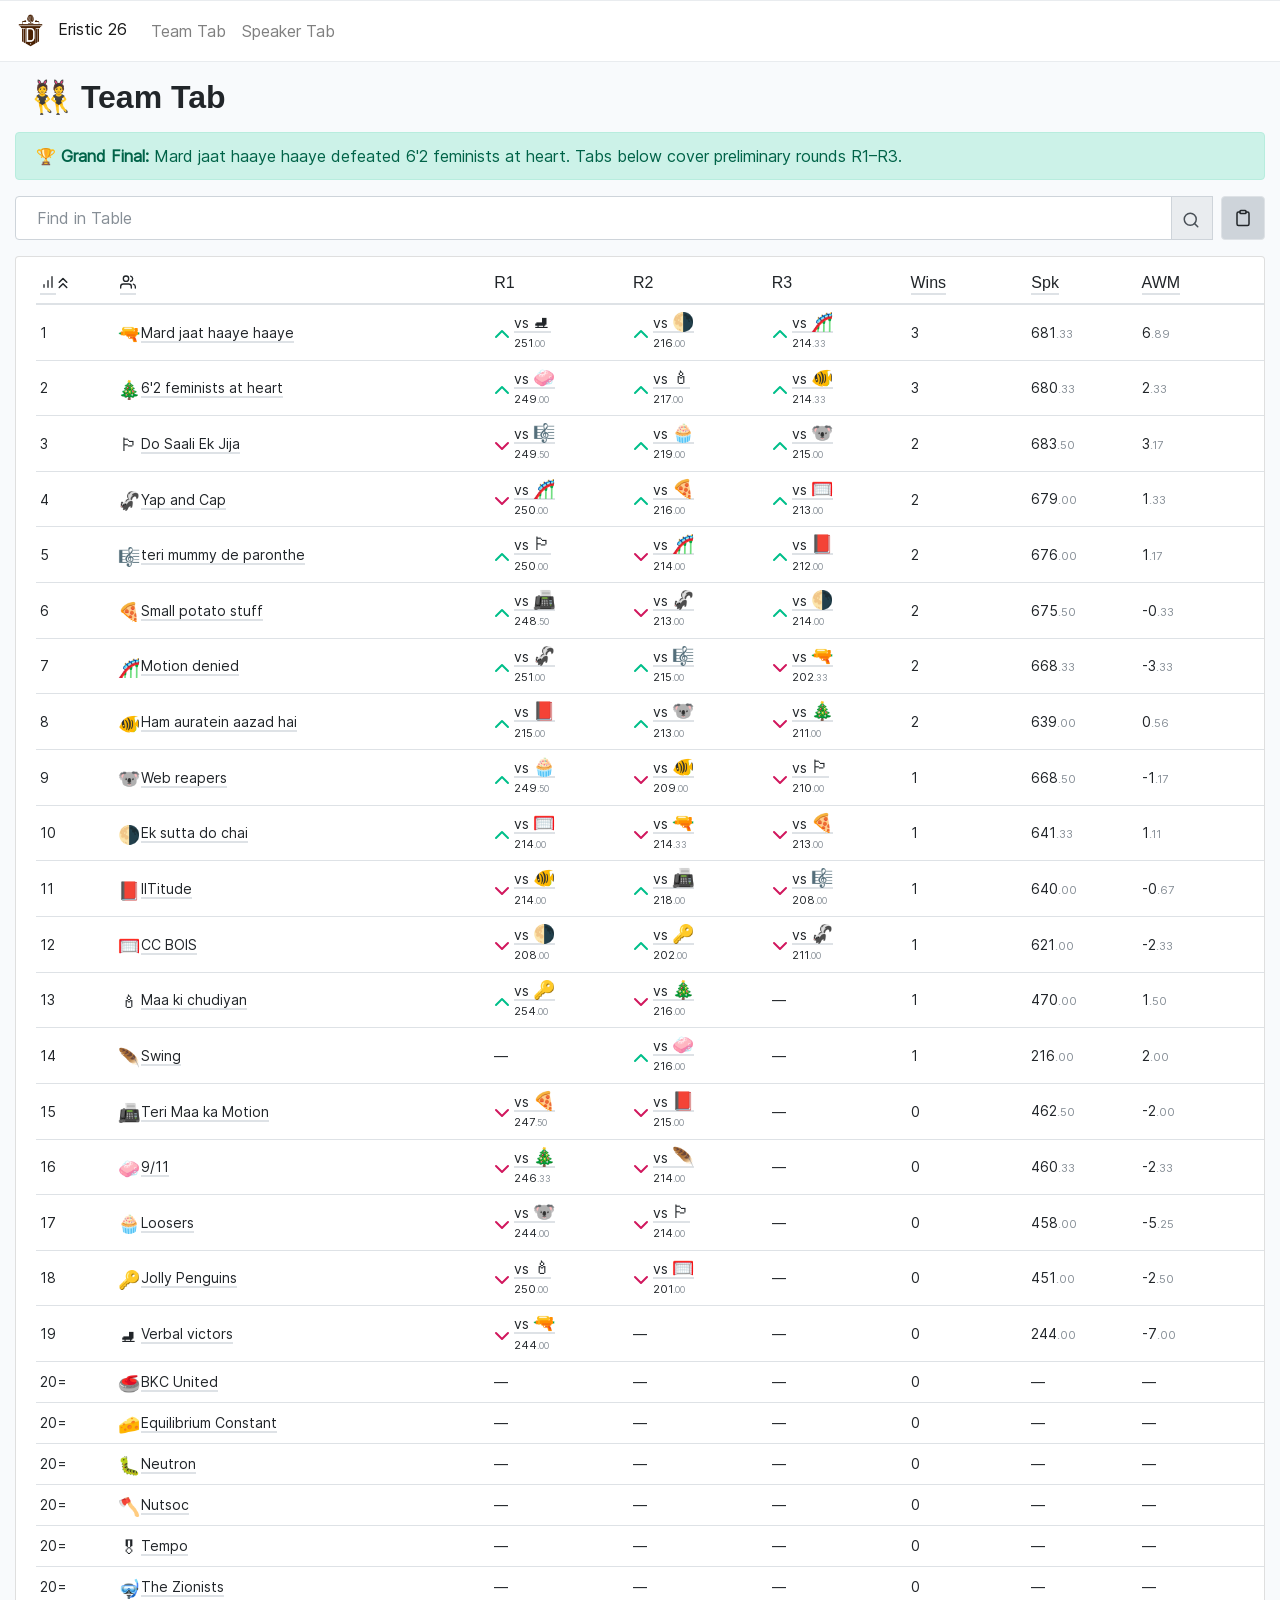
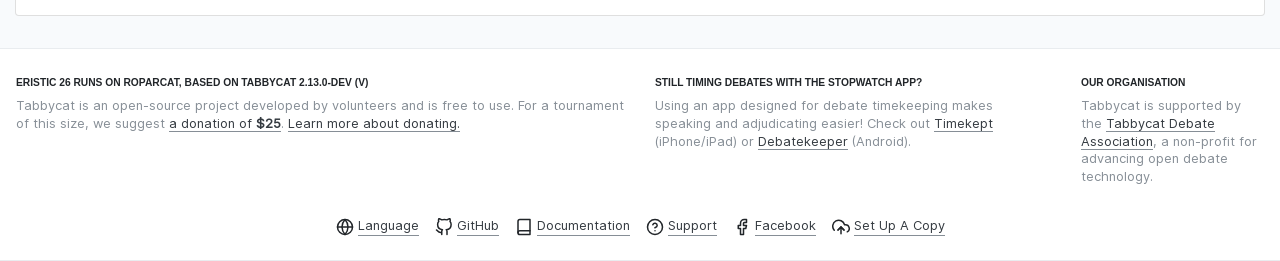
==== commit cf5c8c12: "Redact one speaker only; restore their teammates' team name and emoji Co-Authored-By: Claude Opus 5." ====
--- a/team/index.html
+++ b/team/index.html
@@ -457,7 +457,7 @@
   <script>
     // Set table data as a global from template variable
     window.vueData = {
-      tablesData: [{"head": [{"key": "Rk", "tooltip": "Rank", "icon": "bar-chart"}, {"key": "team", "tooltip": "Team", "icon": "users"}, {"title": "R1", "key": "R1"}, {"title": "R2", "key": "R2"}, {"title": "R3", "key": "R3"}, {"key": "Wins", "tooltip": "Wins", "title": "Wins"}, {"key": "Spk", "tooltip": "Total speaker score", "title": "Spk"}, {"key": "AWM", "tooltip": "Average margin", "title": "AWM"}], "data": [[{"text": "1", "sort": 1}, {"text": "Mard jaat haaye haaye", "emoji": "\ud83d\udd2b", "sort": "Mard jaat haaye haaye", "class": "team-name", "popover": {"title": "Mard jaat haaye haaye", "content": [{"text": "Janvi &quot;Misandrist btw&quot; Chaudhary, Sourik &quot;Homophobic&quot; Ghosh, Lokesh &quot;Lowkey&quot; Chabdal"}, {"text": "View Mard jaat haaye haaye's Record", "link": "#"}]}}, {"text": " vs <i class=\"emoji\">\u26f8</i>", "popover": {"content": [{"text": "Total speaker score: <strong>251<small class=\"text-muted\">.00</small></strong>"}, {"text": "Madhav, Arnav Kaistha, Abhinav Amrit"}, {"text": "View Verbal victors's Record", "link": "#"}], "title": "Won against Verbal victors"}, "class": "no-wrap", "icon": "chevron-up", "iconClass": "text-success result-icon", "sort": 2, "subtext": "251<small class=\"text-muted\">.00</small>"}, {"text": " vs <i class=\"emoji\">\ud83c\udf17</i>", "popover": {"content": [{"text": "Total speaker score: <strong>216<small class=\"text-muted\">.00</small></strong>"}, {"text": "Alankrit &quot;Misogynist btw&quot; Tripathi, Viraj &quot;Homosexual&quot; Bapat, Goutham &quot;Highkey&quot; Ramanathan"}, {"text": "View Ek sutta do chai's Record", "link": "#"}], "title": "Won against Ek sutta do chai"}, "class": "no-wrap", "icon": "chevron-up", "iconClass": "text-success result-icon", "sort": 2, "subtext": "216<small class=\"text-muted\">.00</small>"}, {"text": " vs <i class=\"emoji\">\ud83c\udfa2</i>", "popover": {"content": [{"text": "Total speaker score: <strong>214<small class=\"text-muted\">.33</small></strong>"}, {"text": "Devansh Balasaria, Anonymous, Harkeerat aggarwal"}, {"text": "View Anonymous's Record", "link": "#"}], "title": "Won against Anonymous"}, "class": "no-wrap", "icon": "chevron-up", "iconClass": "text-success result-icon", "sort": 2, "subtext": "214<small class=\"text-muted\">.33</small>"}, {"text": "3", "sort": 3.0}, {"text": "681<small class=\"text-muted\">.33</small>", "sort": 681.333333}, {"text": "6<small class=\"text-muted\">.89</small>", "sort": 6.888889}], [{"text": "2", "sort": 2}, {"text": "6&#x27;2 feminists at heart", "emoji": "\ud83c\udf84", "sort": "6&#x27;2 feminists at heart", "class": "team-name", "popover": {"title": "6&#x27;2 feminists at heart", "content": [{"text": "Chiragvir &quot;actual 6&#x27;2 feminist&quot; Singh, Aryan &quot;zesty&quot; Sawant, Abeer &quot;Ba-dum Tish&quot; Chawla"}, {"text": "View 6&#x27;2 feminists at heart's Record", "link": "#"}]}}, {"text": " vs <i class=\"emoji\">\ud83e\uddfc</i>", "popover": {"content": [{"text": "Total speaker score: <strong>249<small class=\"text-muted\">.00</small></strong>"}, {"text": "Aarav Jain, Sara Bansal, Aishi Jain"}, {"text": "View 9/11's Record", "link": "#"}], "title": "Won against 9/11"}, "class": "no-wrap", "icon": "chevron-up", "iconClass": "text-success result-icon", "sort": 2, "subtext": "249<small class=\"text-muted\">.00</small>"}, {"text": " vs <i class=\"emoji\">\ud83d\udd6f</i>", "popover": {"content": [{"text": "Total speaker score: <strong>217<small class=\"text-muted\">.00</small></strong>"}, {"text": "Ishpuneet, Amaan, Raghav"}, {"text": "View Maa ki chudiyan's Record", "link": "#"}], "title": "Won against Maa ki chudiyan"}, "class": "no-wrap", "icon": "chevron-up", "iconClass": "text-success result-icon", "sort": 2, "subtext": "217<small class=\"text-muted\">.00</small>"}, {"text": " vs <i class=\"emoji\">\ud83d\udc20</i>", "popover": {"content": [{"text": "Total speaker score: <strong>214<small class=\"text-muted\">.33</small></strong>"}, {"text": "Kumar Harshvardhan, Ram Anantharam, Bhargav Shende"}, {"text": "View Ham auratein aazad hai's Record", "link": "#"}], "title": "Won against Ham auratein aazad hai"}, "class": "no-wrap", "icon": "chevron-up", "iconClass": "text-success result-icon", "sort": 2, "subtext": "214<small class=\"text-muted\">.33</small>"}, {"text": "3", "sort": 3.0}, {"text": "680<small class=\"text-muted\">.33</small>", "sort": 680.333333}, {"text": "2<small class=\"text-muted\">.33</small>", "sort": 2.333333}], [{"text": "3", "sort": 3}, {"text": "Do Saali Ek Jija", "emoji": "\ud83c\udff3", "sort": "Do Saali Ek Jija", "class": "team-name no-wrap", "popover": {"title": "Do Saali Ek Jija", "content": [{"text": "Arunima, Ayati Jain, Manthan"}, {"text": "View Do Saali Ek Jija's Record", "link": "#"}]}}, {"text": " vs <i class=\"emoji\">\ud83c\udfbc</i>", "popover": {"content": [{"text": "Total speaker score: <strong>249<small class=\"text-muted\">.50</small></strong>"}, {"text": "Kavisha Jaiswara, Sara Sethi, Maitreyi"}, {"text": "View teri mummy de paronthe's Record", "link": "#"}], "title": "Lost to teri mummy de paronthe"}, "class": "no-wrap", "icon": "chevron-down", "iconClass": "text-danger result-icon", "sort": 1, "subtext": "249<small class=\"text-muted\">.50</small>"}, {"text": " vs <i class=\"emoji\">\ud83e\uddc1</i>", "popover": {"content": [{"text": "Total speaker score: <strong>219<small class=\"text-muted\">.00</small></strong>"}, {"text": "Sarthak Shekhar, Yug Chauhan, Samyak Mishra"}, {"text": "View Loosers's Record", "link": "#"}], "title": "Won against Loosers"}, "class": "no-wrap", "icon": "chevron-up", "iconClass": "text-success result-icon", "sort": 2, "subtext": "219<small class=\"text-muted\">.00</small>"}, {"text": " vs <i class=\"emoji\">\ud83d\udc28</i>", "popover": {"content": [{"text": "Total speaker score: <strong>215<small class=\"text-muted\">.00</small></strong>"}, {"text": "Samarth, Mansi, Aditya"}, {"text": "View Web reapers's Record", "link": "#"}], "title": "Won against Web reapers"}, "class": "no-wrap", "icon": "chevron-up", "iconClass": "text-success result-icon", "sort": 2, "subtext": "215<small class=\"text-muted\">.00</small>"}, {"text": "2", "sort": 2.0}, {"text": "683<small class=\"text-muted\">.50</small>", "sort": 683.5}, {"text": "3<small class=\"text-muted\">.17</small>", "sort": 3.166667}], [{"text": "4", "sort": 4}, {"text": "Yap and Cap", "emoji": "\ud83e\udda8", "sort": "Yap and Cap", "class": "team-name no-wrap", "popover": {"title": "Yap and Cap", "content": [{"text": "Aarushi, Anamika Pal, Aadyant"}, {"text": "View Yap and Cap's Record", "link": "#"}]}}, {"text": " vs <i class=\"emoji\">\ud83c\udfa2</i>", "popover": {"content": [{"text": "Total speaker score: <strong>250<small class=\"text-muted\">.00</small></strong>"}, {"text": "Devansh Balasaria, Anonymous, Harkeerat aggarwal"}, {"text": "View Anonymous's Record", "link": "#"}], "title": "Lost to Anonymous"}, "class": "no-wrap", "icon": "chevron-down", "iconClass": "text-danger result-icon", "sort": 1, "subtext": "250<small class=\"text-muted\">.00</small>"}, {"text": " vs <i class=\"emoji\">\ud83c\udf55</i>", "popover": {"content": [{"text": "Total speaker score: <strong>216<small class=\"text-muted\">.00</small></strong>"}, {"text": "Arshdeep Singh, Princepreet Singh, Jashanpreet Singh"}, {"text": "View Small potato stuff's Record", "link": "#"}], "title": "Won against Small potato stuff"}, "class": "no-wrap", "icon": "chevron-up", "iconClass": "text-success result-icon", "sort": 2, "subtext": "216<small class=\"text-muted\">.00</small>"}, {"text": " vs <i class=\"emoji\">\ud83e\udd45</i>", "popover": {"content": [{"text": "Total speaker score: <strong>213<small class=\"text-muted\">.00</small></strong>"}, {"text": "Anubhav Labh, Tanush Chadha, Rishabh Rajput"}, {"text": "View CC BOIS's Record", "link": "#"}], "title": "Won against CC BOIS"}, "class": "no-wrap", "icon": "chevron-up", "iconClass": "text-success result-icon", "sort": 2, "subtext": "213<small class=\"text-muted\">.00</small>"}, {"text": "2", "sort": 2.0}, {"text": "679<small class=\"text-muted\">.00</small>", "sort": 679.0}, {"text": "1<small class=\"text-muted\">.33</small>", "sort": 1.333333}], [{"text": "5", "sort": 5}, {"text": "teri mummy de paronthe", "emoji": "\ud83c\udfbc", "sort": "teri mummy de paronthe", "class": "team-name", "popover": {"title": "teri mummy de paronthe", "content": [{"text": "Kavisha Jaiswara, Sara Sethi, Maitreyi"}, {"text": "View teri mummy de paronthe's Record", "link": "#"}]}}, {"text": " vs <i class=\"emoji\">\ud83c\udff3</i>", "popover": {"content": [{"text": "Total speaker score: <strong>250<small class=\"text-muted\">.00</small></strong>"}, {"text": "Arunima, Ayati Jain, Manthan"}, {"text": "View Do Saali Ek Jija's Record", "link": "#"}], "title": "Won against Do Saali Ek Jija"}, "class": "no-wrap", "icon": "chevron-up", "iconClass": "text-success result-icon", "sort": 2, "subtext": "250<small class=\"text-muted\">.00</small>"}, {"text": " vs <i class=\"emoji\">\ud83c\udfa2</i>", "popover": {"content": [{"text": "Total speaker score: <strong>214<small class=\"text-muted\">.00</small></strong>"}, {"text": "Devansh Balasaria, Anonymous, Harkeerat aggarwal"}, {"text": "View Anonymous's Record", "link": "#"}], "title": "Lost to Anonymous"}, "class": "no-wrap", "icon": "chevron-down", "iconClass": "text-danger result-icon", "sort": 1, "subtext": "214<small class=\"text-muted\">.00</small>"}, {"text": " vs <i class=\"emoji\">\ud83d\udcd5</i>", "popover": {"content": [{"text": "Total speaker score: <strong>212<small class=\"text-muted\">.00</small></strong>"}, {"text": "Kaustubh Vallabh, Varad Dhakoliya, Shreyansh"}, {"text": "View IITitude's Record", "link": "#"}], "title": "Won against IITitude"}, "class": "no-wrap", "icon": "chevron-up", "iconClass": "text-success result-icon", "sort": 2, "subtext": "212<small class=\"text-muted\">.00</small>"}, {"text": "2", "sort": 2.0}, {"text": "676<small class=\"text-muted\">.00</small>", "sort": 676.0}, {"text": "1<small class=\"text-muted\">.17</small>", "sort": 1.166667}], [{"text": "6", "sort": 6}, {"text": "Small potato stuff", "emoji": "\ud83c\udf55", "sort": "Small potato stuff", "class": "team-name", "popover": {"title": "Small potato stuff", "content": [{"text": "Arshdeep Singh, Princepreet Singh, Jashanpreet Singh"}, {"text": "View Small potato stuff's Record", "link": "#"}]}}, {"text": " vs <i class=\"emoji\">\ud83d\udce0</i>", "popover": {"content": [{"text": "Total speaker score: <strong>248<small class=\"text-muted\">.50</small></strong>"}, {"text": "Prathmesh Avadhut Jamdade, Arinjay Garg, Hisham Muhammad K"}, {"text": "View Teri Maa ka Motion's Record", "link": "#"}], "title": "Won against Teri Maa ka Motion"}, "class": "no-wrap", "icon": "chevron-up", "iconClass": "text-success result-icon", "sort": 2, "subtext": "248<small class=\"text-muted\">.50</small>"}, {"text": " vs <i class=\"emoji\">\ud83e\udda8</i>", "popover": {"content": [{"text": "Total speaker score: <strong>213<small class=\"text-muted\">.00</small></strong>"}, {"text": "Aarushi, Anamika Pal, Aadyant"}, {"text": "View Yap and Cap's Record", "link": "#"}], "title": "Lost to Yap and Cap"}, "class": "no-wrap", "icon": "chevron-down", "iconClass": "text-danger result-icon", "sort": 1, "subtext": "213<small class=\"text-muted\">.00</small>"}, {"text": " vs <i class=\"emoji\">\ud83c\udf17</i>", "popover": {"content": [{"text": "Total speaker score: <strong>214<small class=\"text-muted\">.00</small></strong>"}, {"text": "Alankrit &quot;Misogynist btw&quot; Tripathi, Viraj &quot;Homosexual&quot; Bapat, Goutham &quot;Highkey&quot; Ramanathan"}, {"text": "View Ek sutta do chai's Record", "link": "#"}], "title": "Won against Ek sutta do chai"}, "class": "no-wrap", "icon": "chevron-up", "iconClass": "text-success result-icon", "sort": 2, "subtext": "214<small class=\"text-muted\">.00</small>"}, {"text": "2", "sort": 2.0}, {"text": "675<small class=\"text-muted\">.50</small>", "sort": 675.5}, {"text": "-0<small class=\"text-muted\">.33</small>", "sort": -0.333333}], [{"text": "7", "sort": 7}, {"text": "Anonymous", "emoji": "\ud83c\udfa2", "sort": "Anonymous", "class": "team-name no-wrap", "popover": {"title": "Anonymous", "content": [{"text": "Devansh Balasaria, Anonymous, Harkeerat aggarwal"}, {"text": "View Anonymous's Record", "link": "#"}]}}, {"text": " vs <i class=\"emoji\">\ud83e\udda8</i>", "popover": {"content": [{"text": "Total speaker score: <strong>251<small class=\"text-muted\">.00</small></strong>"}, {"text": "Aarushi, Anamika Pal, Aadyant"}, {"text": "View Yap and Cap's Record", "link": "#"}], "title": "Won against Yap and Cap"}, "class": "no-wrap", "icon": "chevron-up", "iconClass": "text-success result-icon", "sort": 2, "subtext": "251<small class=\"text-muted\">.00</small>"}, {"text": " vs <i class=\"emoji\">\ud83c\udfbc</i>", "popover": {"content": [{"text": "Total speaker score: <strong>215<small class=\"text-muted\">.00</small></strong>"}, {"text": "Kavisha Jaiswara, Sara Sethi, Maitreyi"}, {"text": "View teri mummy de paronthe's Record", "link": "#"}], "title": "Won against teri mummy de paronthe"}, "class": "no-wrap", "icon": "chevron-up", "iconClass": "text-success result-icon", "sort": 2, "subtext": "215<small class=\"text-muted\">.00</small>"}, {"text": " vs <i class=\"emoji\">\ud83d\udd2b</i>", "popover": {"content": [{"text": "Total speaker score: <strong>202<small class=\"text-muted\">.33</small></strong>"}, {"text": "Janvi &quot;Misandrist btw&quot; Chaudhary, Sourik &quot;Homophobic&quot; Ghosh, Lokesh &quot;Lowkey&quot; Chabdal"}, {"text": "View Mard jaat haaye haaye's Record", "link": "#"}], "title": "Lost to Mard jaat haaye haaye"}, "class": "no-wrap", "icon": "chevron-down", "iconClass": "text-danger result-icon", "sort": 1, "subtext": "202<small class=\"text-muted\">.33</small>"}, {"text": "2", "sort": 2.0}, {"text": "668<small class=\"text-muted\">.33</small>", "sort": 668.333333}, {"text": "-3<small class=\"text-muted\">.33</small>", "sort": -3.333333}], [{"text": "8", "sort": 8}, {"text": "Ham auratein aazad hai", "emoji": "\ud83d\udc20", "sort": "Ham auratein aazad hai", "class": "team-name", "popover": {"title": "Ham auratein aazad hai", "content": [{"text": "Kumar Harshvardhan, Ram Anantharam, Bhargav Shende"}, {"text": "View Ham auratein aazad hai's Record", "link": "#"}]}}, {"text": " vs <i class=\"emoji\">\ud83d\udcd5</i>", "popover": {"content": [{"text": "Total speaker score: <strong>215<small class=\"text-muted\">.00</small></strong>"}, {"text": "Kaustubh Vallabh, Varad Dhakoliya, Shreyansh"}, {"text": "View IITitude's Record", "link": "#"}], "title": "Won against IITitude"}, "class": "no-wrap", "icon": "chevron-up", "iconClass": "text-success result-icon", "sort": 2, "subtext": "215<small class=\"text-muted\">.00</small>"}, {"text": " vs <i class=\"emoji\">\ud83d\udc28</i>", "popover": {"content": [{"text": "Total speaker score: <strong>213<small class=\"text-muted\">.00</small></strong>"}, {"text": "Samarth, Mansi, Aditya"}, {"text": "View Web reapers's Record", "link": "#"}], "title": "Won against Web reapers"}, "class": "no-wrap", "icon": "chevron-up", "iconClass": "text-success result-icon", "sort": 2, "subtext": "213<small class=\"text-muted\">.00</small>"}, {"text": " vs <i class=\"emoji\">\ud83c\udf84</i>", "popover": {"content": [{"text": "Total speaker score: <strong>211<small class=\"text-muted\">.00</small></strong>"}, {"text": "Chiragvir &quot;actual 6&#x27;2 feminist&quot; Singh, Aryan &quot;zesty&quot; Sawant, Abeer &quot;Ba-dum Tish&quot; Chawla"}, {"text": "View 6&#x27;2 feminists at heart's Record", "link": "#"}], "title": "Lost to 6&#x27;2 feminists at heart"}, "class": "no-wrap", "icon": "chevron-down", "iconClass": "text-danger result-icon", "sort": 1, "subtext": "211<small class=\"text-muted\">.00</small>"}, {"text": "2", "sort": 2.0}, {"text": "639<small class=\"text-muted\">.00</small>", "sort": 639.0}, {"text": "0<small class=\"text-muted\">.56</small>", "sort": 0.555556}], [{"text": "9", "sort": 9}, {"text": "Web reapers", "emoji": "\ud83d\udc28", "sort": "Web reapers", "class": "team-name no-wrap", "popover": {"title": "Web reapers", "content": [{"text": "Samarth, Mansi, Aditya"}, {"text": "View Web reapers's Record", "link": "#"}]}}, {"text": " vs <i class=\"emoji\">\ud83e\uddc1</i>", "popover": {"content": [{"text": "Total speaker score: <strong>249<small class=\"text-muted\">.50</small></strong>"}, {"text": "Sarthak Shekhar, Yug Chauhan, Samyak Mishra"}, {"text": "View Loosers's Record", "link": "#"}], "title": "Won against Loosers"}, "class": "no-wrap", "icon": "chevron-up", "iconClass": "text-success result-icon", "sort": 2, "subtext": "249<small class=\"text-muted\">.50</small>"}, {"text": " vs <i class=\"emoji\">\ud83d\udc20</i>", "popover": {"content": [{"text": "Total speaker score: <strong>209<small class=\"text-muted\">.00</small></strong>"}, {"text": "Kumar Harshvardhan, Ram Anantharam, Bhargav Shende"}, {"text": "View Ham auratein aazad hai's Record", "link": "#"}], "title": "Lost to Ham auratein aazad hai"}, "class": "no-wrap", "icon": "chevron-down", "iconClass": "text-danger result-icon", "sort": 1, "subtext": "209<small class=\"text-muted\">.00</small>"}, {"text": " vs <i class=\"emoji\">\ud83c\udff3</i>", "popover": {"content": [{"text": "Total speaker score: <strong>210<small class=\"text-muted\">.00</small></strong>"}, {"text": "Arunima, Ayati Jain, Manthan"}, {"text": "View Do Saali Ek Jija's Record", "link": "#"}], "title": "Lost to Do Saali Ek Jija"}, "class": "no-wrap", "icon": "chevron-down", "iconClass": "text-danger result-icon", "sort": 1, "subtext": "210<small class=\"text-muted\">.00</small>"}, {"text": "1", "sort": 1.0}, {"text": "668<small class=\"text-muted\">.50</small>", "sort": 668.5}, {"text": "-1<small class=\"text-muted\">.17</small>", "sort": -1.166667}], [{"text": "10", "sort": 10}, {"text": "Ek sutta do chai", "emoji": "\ud83c\udf17", "sort": "Ek sutta do chai", "class": "team-name no-wrap", "popover": {"title": "Ek sutta do chai", "content": [{"text": "Alankrit &quot;Misogynist btw&quot; Tripathi, Viraj &quot;Homosexual&quot; Bapat, Goutham &quot;Highkey&quot; Ramanathan"}, {"text": "View Ek sutta do chai's Record", "link": "#"}]}}, {"text": " vs <i class=\"emoji\">\ud83e\udd45</i>", "popover": {"content": [{"text": "Total speaker score: <strong>214<small class=\"text-muted\">.00</small></strong>"}, {"text": "Anubhav Labh, Tanush Chadha, Rishabh Rajput"}, {"text": "View CC BOIS's Record", "link": "#"}], "title": "Won against CC BOIS"}, "class": "no-wrap", "icon": "chevron-up", "iconClass": "text-success result-icon", "sort": 2, "subtext": "214<small class=\"text-muted\">.00</small>"}, {"text": " vs <i class=\"emoji\">\ud83d\udd2b</i>", "popover": {"content": [{"text": "Total speaker score: <strong>214<small class=\"text-muted\">.33</small></strong>"}, {"text": "Janvi &quot;Misandrist btw&quot; Chaudhary, Sourik &quot;Homophobic&quot; Ghosh, Lokesh &quot;Lowkey&quot; Chabdal"}, {"text": "View Mard jaat haaye haaye's Record", "link": "#"}], "title": "Lost to Mard jaat haaye haaye"}, "class": "no-wrap", "icon": "chevron-down", "iconClass": "text-danger result-icon", "sort": 1, "subtext": "214<small class=\"text-muted\">.33</small>"}, {"text": " vs <i class=\"emoji\">\ud83c\udf55</i>", "popover": {"content": [{"text": "Total speaker score: <strong>213<small class=\"text-muted\">.00</small></strong>"}, {"text": "Arshdeep Singh, Princepreet Singh, Jashanpreet Singh"}, {"text": "View Small potato stuff's Record", "link": "#"}], "title": "Lost to Small potato stuff"}, "class": "no-wrap", "icon": "chevron-down", "iconClass": "text-danger result-icon", "sort": 1, "subtext": "213<small class=\"text-muted\">.00</small>"}, {"text": "1", "sort": 1.0}, {"text": "641<small class=\"text-muted\">.33</small>", "sort": 641.333333}, {"text": "1<small class=\"text-muted\">.11</small>", "sort": 1.111111}], [{"text": "11", "sort": 11}, {"text": "IITitude", "emoji": "\ud83d\udcd5", "sort": "IITitude", "class": "team-name no-wrap", "popover": {"title": "IITitude", "content": [{"text": "Kaustubh Vallabh, Varad Dhakoliya, Shreyansh"}, {"text": "View IITitude's Record", "link": "#"}]}}, {"text": " vs <i class=\"emoji\">\ud83d\udc20</i>", "popover": {"content": [{"text": "Total speaker score: <strong>214<small class=\"text-muted\">.00</small></strong>"}, {"text": "Kumar Harshvardhan, Ram Anantharam, Bhargav Shende"}, {"text": "View Ham auratein aazad hai's Record", "link": "#"}], "title": "Lost to Ham auratein aazad hai"}, "class": "no-wrap", "icon": "chevron-down", "iconClass": "text-danger result-icon", "sort": 1, "subtext": "214<small class=\"text-muted\">.00</small>"}, {"text": " vs <i class=\"emoji\">\ud83d\udce0</i>", "popover": {"content": [{"text": "Total speaker score: <strong>218<small class=\"text-muted\">.00</small></strong>"}, {"text": "Prathmesh Avadhut Jamdade, Arinjay Garg, Hisham Muhammad K"}, {"text": "View Teri Maa ka Motion's Record", "link": "#"}], "title": "Won against Teri Maa ka Motion"}, "class": "no-wrap", "icon": "chevron-up", "iconClass": "text-success result-icon", "sort": 2, "subtext": "218<small class=\"text-muted\">.00</small>"}, {"text": " vs <i class=\"emoji\">\ud83c\udfbc</i>", "popover": {"content": [{"text": "Total speaker score: <strong>208<small class=\"text-muted\">.00</small></strong>"}, {"text": "Kavisha Jaiswara, Sara Sethi, Maitreyi"}, {"text": "View teri mummy de paronthe's Record", "link": "#"}], "title": "Lost to teri mummy de paronthe"}, "class": "no-wrap", "icon": "chevron-down", "iconClass": "text-danger result-icon", "sort": 1, "subtext": "208<small class=\"text-muted\">.00</small>"}, {"text": "1", "sort": 1.0}, {"text": "640<small class=\"text-muted\">.00</small>", "sort": 640.0}, {"text": "-0<small class=\"text-muted\">.67</small>", "sort": -0.666667}], [{"text": "12", "sort": 12}, {"text": "CC BOIS", "emoji": "\ud83e\udd45", "sort": "CC BOIS", "class": "team-name no-wrap", "popover": {"title": "CC BOIS", "content": [{"text": "Anubhav Labh, Tanush Chadha, Rishabh Rajput"}, {"text": "View CC BOIS's Record", "link": "#"}]}}, {"text": " vs <i class=\"emoji\">\ud83c\udf17</i>", "popover": {"content": [{"text": "Total speaker score: <strong>208<small class=\"text-muted\">.00</small></strong>"}, {"text": "Alankrit &quot;Misogynist btw&quot; Tripathi, Viraj &quot;Homosexual&quot; Bapat, Goutham &quot;Highkey&quot; Ramanathan"}, {"text": "View Ek sutta do chai's Record", "link": "#"}], "title": "Lost to Ek sutta do chai"}, "class": "no-wrap", "icon": "chevron-down", "iconClass": "text-danger result-icon", "sort": 1, "subtext": "208<small class=\"text-muted\">.00</small>"}, {"text": " vs <i class=\"emoji\">\ud83d\udd11</i>", "popover": {"content": [{"text": "Total speaker score: <strong>202<small class=\"text-muted\">.00</small></strong>"}, {"text": "Hamdan Sayeed, Harsh Bhadane, Kshitij"}, {"text": "View Jolly Penguins's Record", "link": "#"}], "title": "Won against Jolly Penguins"}, "class": "no-wrap", "icon": "chevron-up", "iconClass": "text-success result-icon", "sort": 2, "subtext": "202<small class=\"text-muted\">.00</small>"}, {"text": " vs <i class=\"emoji\">\ud83e\udda8</i>", "popover": {"content": [{"text": "Total speaker score: <strong>211<small class=\"text-muted\">.00</small></strong>"}, {"text": "Aarushi, Anamika Pal, Aadyant"}, {"text": "View Yap and Cap's Record", "link": "#"}], "title": "Lost to Yap and Cap"}, "class": "no-wrap", "icon": "chevron-down", "iconClass": "text-danger result-icon", "sort": 1, "subtext": "211<small class=\"text-muted\">.00</small>"}, {"text": "1", "sort": 1.0}, {"text": "621<small class=\"text-muted\">.00</small>", "sort": 621.0}, {"text": "-2<small class=\"text-muted\">.33</small>", "sort": -2.333333}], [{"text": "13", "sort": 13}, {"text": "Maa ki chudiyan", "emoji": "\ud83d\udd6f", "sort": "Maa ki chudiyan", "class": "team-name no-wrap", "popover": {"title": "Maa ki chudiyan", "content": [{"text": "Ishpuneet, Amaan, Raghav"}, {"text": "View Maa ki chudiyan's Record", "link": "#"}]}}, {"text": " vs <i class=\"emoji\">\ud83d\udd11</i>", "popover": {"content": [{"text": "Total speaker score: <strong>254<small class=\"text-muted\">.00</small></strong>"}, {"text": "Hamdan Sayeed, Harsh Bhadane, Kshitij"}, {"text": "View Jolly Penguins's Record", "link": "#"}], "title": "Won against Jolly Penguins"}, "class": "no-wrap", "icon": "chevron-up", "iconClass": "text-success result-icon", "sort": 2, "subtext": "254<small class=\"text-muted\">.00</small>"}, {"text": " vs <i class=\"emoji\">\ud83c\udf84</i>", "popover": {"content": [{"text": "Total speaker score: <strong>216<small class=\"text-muted\">.00</small></strong>"}, {"text": "Chiragvir &quot;actual 6&#x27;2 feminist&quot; Singh, Aryan &quot;zesty&quot; Sawant, Abeer &quot;Ba-dum Tish&quot; Chawla"}, {"text": "View 6&#x27;2 feminists at heart's Record", "link": "#"}], "title": "Lost to 6&#x27;2 feminists at heart"}, "class": "no-wrap", "icon": "chevron-down", "iconClass": "text-danger result-icon", "sort": 1, "subtext": "216<small class=\"text-muted\">.00</small>"}, {"text": "\u2014"}, {"text": "1", "sort": 1.0}, {"text": "470<small class=\"text-muted\">.00</small>", "sort": 470.0}, {"text": "1<small class=\"text-muted\">.50</small>", "sort": 1.5}], [{"text": "14", "sort": 14}, {"text": "Swing", "emoji": "\ud83e\udeb6", "sort": "Swing", "class": "team-name no-wrap", "popover": {"title": "Swing", "content": [{"text": "A, B, C"}, {"text": "View Swing's Record", "link": "#"}]}}, {"text": "\u2014"}, {"text": " vs <i class=\"emoji\">\ud83e\uddfc</i>", "popover": {"content": [{"text": "Total speaker score: <strong>216<small class=\"text-muted\">.00</small></strong>"}, {"text": "Aarav Jain, Sara Bansal, Aishi Jain"}, {"text": "View 9/11's Record", "link": "#"}], "title": "Won against 9/11"}, "class": "no-wrap", "icon": "chevron-up", "iconClass": "text-success result-icon", "sort": 2, "subtext": "216<small class=\"text-muted\">.00</small>"}, {"text": "\u2014"}, {"text": "1", "sort": 1.0}, {"text": "216<small class=\"text-muted\">.00</small>", "sort": 216.0}, {"text": "2<small class=\"text-muted\">.00</small>", "sort": 2.0}], [{"text": "15", "sort": 15}, {"text": "Teri Maa ka Motion", "emoji": "\ud83d\udce0", "sort": "Teri Maa ka Motion", "class": "team-name", "popover": {"title": "Teri Maa ka Motion", "content": [{"text": "Prathmesh Avadhut Jamdade, Arinjay Garg, Hisham Muhammad K"}, {"text": "View Teri Maa ka Motion's Record", "link": "#"}]}}, {"text": " vs <i class=\"emoji\">\ud83c\udf55</i>", "popover": {"content": [{"text": "Total speaker score: <strong>247<small class=\"text-muted\">.50</small></strong>"}, {"text": "Arshdeep Singh, Princepreet Singh, Jashanpreet Singh"}, {"text": "View Small potato stuff's Record", "link": "#"}], "title": "Lost to Small potato stuff"}, "class": "no-wrap", "icon": "chevron-down", "iconClass": "text-danger result-icon", "sort": 1, "subtext": "247<small class=\"text-muted\">.50</small>"}, {"text": " vs <i class=\"emoji\">\ud83d\udcd5</i>", "popover": {"content": [{"text": "Total speaker score: <strong>215<small class=\"text-muted\">.00</small></strong>"}, {"text": "Kaustubh Vallabh, Varad Dhakoliya, Shreyansh"}, {"text": "View IITitude's Record", "link": "#"}], "title": "Lost to IITitude"}, "class": "no-wrap", "icon": "chevron-down", "iconClass": "text-danger result-icon", "sort": 1, "subtext": "215<small class=\"text-muted\">.00</small>"}, {"text": "\u2014"}, {"text": "0", "sort": 0.0}, {"text": "462<small class=\"text-muted\">.50</small>", "sort": 462.5}, {"text": "-2<small class=\"text-muted\">.00</small>", "sort": -2.0}], [{"text": "16", "sort": 16}, {"text": "9/11", "emoji": "\ud83e\uddfc", "sort": "9/11", "class": "team-name no-wrap", "popover": {"title": "9/11", "content": [{"text": "Aarav Jain, Sara Bansal, Aishi Jain"}, {"text": "View 9/11's Record", "link": "#"}]}}, {"text": " vs <i class=\"emoji\">\ud83c\udf84</i>", "popover": {"content": [{"text": "Total speaker score: <strong>246<small class=\"text-muted\">.33</small></strong>"}, {"text": "Chiragvir &quot;actual 6&#x27;2 feminist&quot; Singh, Aryan &quot;zesty&quot; Sawant, Abeer &quot;Ba-dum Tish&quot; Chawla"}, {"text": "View 6&#x27;2 feminists at heart's Record", "link": "#"}], "title": "Lost to 6&#x27;2 feminists at heart"}, "class": "no-wrap", "icon": "chevron-down", "iconClass": "text-danger result-icon", "sort": 1, "subtext": "246<small class=\"text-muted\">.33</small>"}, {"text": " vs <i class=\"emoji\">\ud83e\udeb6</i>", "popover": {"content": [{"text": "Total speaker score: <strong>214<small class=\"text-muted\">.00</small></strong>"}, {"text": "A, B, C"}, {"text": "View Swing's Record", "link": "#"}], "title": "Lost to Swing"}, "class": "no-wrap", "icon": "chevron-down", "iconClass": "text-danger result-icon", "sort": 1, "subtext": "214<small class=\"text-muted\">.00</small>"}, {"text": "\u2014"}, {"text": "0", "sort": 0.0}, {"text": "460<small class=\"text-muted\">.33</small>", "sort": 460.333333}, {"text": "-2<small class=\"text-muted\">.33</small>", "sort": -2.333333}], [{"text": "17", "sort": 17}, {"text": "Loosers", "emoji": "\ud83e\uddc1", "sort": "Loosers", "class": "team-name no-wrap", "popover": {"title": "Loosers", "content": [{"text": "Sarthak Shekhar, Yug Chauhan, Samyak Mishra"}, {"text": "View Loosers's Record", "link": "#"}]}}, {"text": " vs <i class=\"emoji\">\ud83d\udc28</i>", "popover": {"content": [{"text": "Total speaker score: <strong>244<small class=\"text-muted\">.00</small></strong>"}, {"text": "Samarth, Mansi, Aditya"}, {"text": "View Web reapers's Record", "link": "#"}], "title": "Lost to Web reapers"}, "class": "no-wrap", "icon": "chevron-down", "iconClass": "text-danger result-icon", "sort": 1, "subtext": "244<small class=\"text-muted\">.00</small>"}, {"text": " vs <i class=\"emoji\">\ud83c\udff3</i>", "popover": {"content": [{"text": "Total speaker score: <strong>214<small class=\"text-muted\">.00</small></strong>"}, {"text": "Arunima, Ayati Jain, Manthan"}, {"text": "View Do Saali Ek Jija's Record", "link": "#"}], "title": "Lost to Do Saali Ek Jija"}, "class": "no-wrap", "icon": "chevron-down", "iconClass": "text-danger result-icon", "sort": 1, "subtext": "214<small class=\"text-muted\">.00</small>"}, {"text": "\u2014"}, {"text": "0", "sort": 0.0}, {"text": "458<small class=\"text-muted\">.00</small>", "sort": 458.0}, {"text": "-5<small class=\"text-muted\">.25</small>", "sort": -5.25}], [{"text": "18", "sort": 18}, {"text": "Jolly Penguins", "emoji": "\ud83d\udd11", "sort": "Jolly Penguins", "class": "team-name no-wrap", "popover": {"title": "Jolly Penguins", "content": [{"text": "Hamdan Sayeed, Harsh Bhadane, Kshitij"}, {"text": "View Jolly Penguins's Record", "link": "#"}]}}, {"text": " vs <i class=\"emoji\">\ud83d\udd6f</i>", "popover": {"content": [{"text": "Total speaker score: <strong>250<small class=\"text-muted\">.00</small></strong>"}, {"text": "Ishpuneet, Amaan, Raghav"}, {"text": "View Maa ki chudiyan's Record", "link": "#"}], "title": "Lost to Maa ki chudiyan"}, "class": "no-wrap", "icon": "chevron-down", "iconClass": "text-danger result-icon", "sort": 1, "subtext": "250<small class=\"text-muted\">.00</small>"}, {"text": " vs <i class=\"emoji\">\ud83e\udd45</i>", "popover": {"content": [{"text": "Total speaker score: <strong>201<small class=\"text-muted\">.00</small></strong>"}, {"text": "Anubhav Labh, Tanush Chadha, Rishabh Rajput"}, {"text": "View CC BOIS's Record", "link": "#"}], "title": "Lost to CC BOIS"}, "class": "no-wrap", "icon": "chevron-down", "iconClass": "text-danger result-icon", "sort": 1, "subtext": "201<small class=\"text-muted\">.00</small>"}, {"text": "\u2014"}, {"text": "0", "sort": 0.0}, {"text": "451<small class=\"text-muted\">.00</small>", "sort": 451.0}, {"text": "-2<small class=\"text-muted\">.50</small>", "sort": -2.5}], [{"text": "19", "sort": 19}, {"text": "Verbal victors", "emoji": "\u26f8", "sort": "Verbal victors", "class": "team-name no-wrap", "popover": {"title": "Verbal victors", "content": [{"text": "Madhav, Arnav Kaistha, Abhinav Amrit"}, {"text": "View Verbal victors's Record", "link": "#"}]}}, {"text": " vs <i class=\"emoji\">\ud83d\udd2b</i>", "popover": {"content": [{"text": "Total speaker score: <strong>244<small class=\"text-muted\">.00</small></strong>"}, {"text": "Janvi &quot;Misandrist btw&quot; Chaudhary, Sourik &quot;Homophobic&quot; Ghosh, Lokesh &quot;Lowkey&quot; Chabdal"}, {"text": "View Mard jaat haaye haaye's Record", "link": "#"}], "title": "Lost to Mard jaat haaye haaye"}, "class": "no-wrap", "icon": "chevron-down", "iconClass": "text-danger result-icon", "sort": 1, "subtext": "244<small class=\"text-muted\">.00</small>"}, {"text": "\u2014"}, {"text": "\u2014"}, {"text": "0", "sort": 0.0}, {"text": "244<small class=\"text-muted\">.00</small>", "sort": 244.0}, {"text": "-7<small class=\"text-muted\">.00</small>", "sort": -7.0}], [{"text": "20=", "sort": 20}, {"text": "BKC United", "emoji": "\ud83e\udd4c", "sort": "BKC United", "class": "team-name no-wrap", "popover": {"title": "BKC United", "content": [{"text": "Ronit Hiteshkumar Mohnani, Aarav Tomar, Devnandan Menon"}, {"text": "View BKC United's Record", "link": "#"}]}}, {"text": "\u2014"}, {"text": "\u2014"}, {"text": "\u2014"}, {"text": "0", "sort": 0.0}, {"text": "\u2014", "sort": 0}, {"text": "\u2014", "sort": 0}], [{"text": "20=", "sort": 20}, {"text": "Equilibrium Constant", "emoji": "\ud83e\uddc0", "sort": "Equilibrium Constant", "class": "team-name", "popover": {"title": "Equilibrium Constant", "content": [{"text": "Daksh Bhasin, Pushkar Mohanty, Sahib singh"}, {"text": "View Equilibrium Constant's Record", "link": "#"}]}}, {"text": "\u2014"}, {"text": "\u2014"}, {"text": "\u2014"}, {"text": "0", "sort": 0.0}, {"text": "\u2014", "sort": 0}, {"text": "\u2014", "sort": 0}], [{"text": "20=", "sort": 20}, {"text": "Neutron", "emoji": "\ud83d\udc1b", "sort": "Neutron", "class": "team-name no-wrap", "popover": {"title": "Neutron", "content": [{"text": "Piyush, Prithi Kangabam, Adarsh Kumar"}, {"text": "View Neutron's Record", "link": "#"}]}}, {"text": "\u2014"}, {"text": "\u2014"}, {"text": "\u2014"}, {"text": "0", "sort": 0.0}, {"text": "\u2014", "sort": 0}, {"text": "\u2014", "sort": 0}], [{"text": "20=", "sort": 20}, {"text": "Nutsoc", "emoji": "\ud83e\ude93", "sort": "Nutsoc", "class": "team-name no-wrap", "popover": {"title": "Nutsoc", "content": [{"text": "Sumith, Advait, Abhishek"}, {"text": "View Nutsoc's Record", "link": "#"}]}}, {"text": "\u2014"}, {"text": "\u2014"}, {"text": "\u2014"}, {"text": "0", "sort": 0.0}, {"text": "\u2014", "sort": 0}, {"text": "\u2014", "sort": 0}], [{"text": "20=", "sort": 20}, {"text": "Tempo", "emoji": "\ud83c\udf96", "sort": "Tempo", "class": "team-name no-wrap", "popover": {"title": "Tempo", "content": [{"text": "Sehajpreet Singh reen, Dikshant kansal, Shorya"}, {"text": "View Tempo's Record", "link": "#"}]}}, {"text": "\u2014"}, {"text": "\u2014"}, {"text": "\u2014"}, {"text": "0", "sort": 0.0}, {"text": "\u2014", "sort": 0}, {"text": "\u2014", "sort": 0}], [{"text": "20=", "sort": 20}, {"text": "The Zionists", "emoji": "\ud83e\udd3f", "sort": "The Zionists", "class": "team-name no-wrap", "popover": {"title": "The Zionists", "content": [{"text": "Soham Prashant Phansekar, Utkarsh Kumar Gautum, Manan Khurana"}, {"text": "View The Zionists's Record", "link": "#"}]}}, {"text": "\u2014"}, {"text": "\u2014"}, {"text": "\u2014"}, {"text": "0", "sort": 0.0}, {"text": "\u2014", "sort": 0}, {"text": "\u2014", "sort": 0}]], "title": "", "subtitle": "", "empty_title": "No Data Available", "class": "", "sort_key": "rk", "sort_order": "asc", "sort_history": [{"key": "rk", "order": "asc"}], "highlight_column": null}]
+      tablesData: [{"head":[{"key":"Rk","tooltip":"Rank","icon":"bar-chart"},{"key":"team","tooltip":"Team","icon":"users"},{"title":"R1","key":"R1"},{"title":"R2","key":"R2"},{"title":"R3","key":"R3"},{"key":"Wins","tooltip":"Wins","title":"Wins"},{"key":"Spk","tooltip":"Total speaker score","title":"Spk"},{"key":"AWM","tooltip":"Average margin","title":"AWM"}],"data":[[{"text":"1","sort":1},{"text":"Mard jaat haaye haaye","emoji":"🔫","sort":"Mard jaat haaye haaye","class":"team-name","popover":{"title":"Mard jaat haaye haaye","content":[{"text":"Janvi &quot;Misandrist btw&quot; Chaudhary, Sourik &quot;Homophobic&quot; Ghosh, Lokesh &quot;Lowkey&quot; Chabdal"},{"text":"View Mard jaat haaye haaye's Record","link":"#"}]}},{"text":" vs <i class=\"emoji\">⛸</i>","popover":{"content":[{"text":"Total speaker score: <strong>251<small class=\"text-muted\">.00</small></strong>"},{"text":"Madhav, Arnav Kaistha, Abhinav Amrit"},{"text":"View Verbal victors's Record","link":"#"}],"title":"Won against Verbal victors"},"class":"no-wrap","icon":"chevron-up","iconClass":"text-success result-icon","sort":2,"subtext":"251<small class=\"text-muted\">.00</small>"},{"text":" vs <i class=\"emoji\">🌗</i>","popover":{"content":[{"text":"Total speaker score: <strong>216<small class=\"text-muted\">.00</small></strong>"},{"text":"Alankrit &quot;Misogynist btw&quot; Tripathi, Viraj &quot;Homosexual&quot; Bapat, Goutham &quot;Highkey&quot; Ramanathan"},{"text":"View Ek sutta do chai's Record","link":"#"}],"title":"Won against Ek sutta do chai"},"class":"no-wrap","icon":"chevron-up","iconClass":"text-success result-icon","sort":2,"subtext":"216<small class=\"text-muted\">.00</small>"},{"text":" vs <i class=\"emoji\">🎢</i>","popover":{"content":[{"text":"Total speaker score: <strong>214<small class=\"text-muted\">.33</small></strong>"},{"text":"Devansh Balasaria, Anonymous, Harkeerat aggarwal"},{"text":"View Motion denied's Record","link":"#"}],"title":"Won against Motion denied"},"class":"no-wrap","icon":"chevron-up","iconClass":"text-success result-icon","sort":2,"subtext":"214<small class=\"text-muted\">.33</small>"},{"text":"3","sort":3},{"text":"681<small class=\"text-muted\">.33</small>","sort":681.333333},{"text":"6<small class=\"text-muted\">.89</small>","sort":6.888889}],[{"text":"2","sort":2},{"text":"6&#x27;2 feminists at heart","emoji":"🎄","sort":"6&#x27;2 feminists at heart","class":"team-name","popover":{"title":"6&#x27;2 feminists at heart","content":[{"text":"Chiragvir &quot;actual 6&#x27;2 feminist&quot; Singh, Aryan &quot;zesty&quot; Sawant, Abeer &quot;Ba-dum Tish&quot; Chawla"},{"text":"View 6&#x27;2 feminists at heart's Record","link":"#"}]}},{"text":" vs <i class=\"emoji\">🧼</i>","popover":{"content":[{"text":"Total speaker score: <strong>249<small class=\"text-muted\">.00</small></strong>"},{"text":"Aarav Jain, Sara Bansal, Aishi Jain"},{"text":"View 9/11's Record","link":"#"}],"title":"Won against 9/11"},"class":"no-wrap","icon":"chevron-up","iconClass":"text-success result-icon","sort":2,"subtext":"249<small class=\"text-muted\">.00</small>"},{"text":" vs <i class=\"emoji\">🕯</i>","popover":{"content":[{"text":"Total speaker score: <strong>217<small class=\"text-muted\">.00</small></strong>"},{"text":"Ishpuneet, Amaan, Raghav"},{"text":"View Maa ki chudiyan's Record","link":"#"}],"title":"Won against Maa ki chudiyan"},"class":"no-wrap","icon":"chevron-up","iconClass":"text-success result-icon","sort":2,"subtext":"217<small class=\"text-muted\">.00</small>"},{"text":" vs <i class=\"emoji\">🐠</i>","popover":{"content":[{"text":"Total speaker score: <strong>214<small class=\"text-muted\">.33</small></strong>"},{"text":"Kumar Harshvardhan, Ram Anantharam, Bhargav Shende"},{"text":"View Ham auratein aazad hai's Record","link":"#"}],"title":"Won against Ham auratein aazad hai"},"class":"no-wrap","icon":"chevron-up","iconClass":"text-success result-icon","sort":2,"subtext":"214<small class=\"text-muted\">.33</small>"},{"text":"3","sort":3},{"text":"680<small class=\"text-muted\">.33</small>","sort":680.333333},{"text":"2<small class=\"text-muted\">.33</small>","sort":2.333333}],[{"text":"3","sort":3},{"text":"Do Saali Ek Jija","emoji":"🏳","sort":"Do Saali Ek Jija","class":"team-name no-wrap","popover":{"title":"Do Saali Ek Jija","content":[{"text":"Arunima, Ayati Jain, Manthan"},{"text":"View Do Saali Ek Jija's Record","link":"#"}]}},{"text":" vs <i class=\"emoji\">🎼</i>","popover":{"content":[{"text":"Total speaker score: <strong>249<small class=\"text-muted\">.50</small></strong>"},{"text":"Kavisha Jaiswara, Sara Sethi, Maitreyi"},{"text":"View teri mummy de paronthe's Record","link":"#"}],"title":"Lost to teri mummy de paronthe"},"class":"no-wrap","icon":"chevron-down","iconClass":"text-danger result-icon","sort":1,"subtext":"249<small class=\"text-muted\">.50</small>"},{"text":" vs <i class=\"emoji\">🧁</i>","popover":{"content":[{"text":"Total speaker score: <strong>219<small class=\"text-muted\">.00</small></strong>"},{"text":"Sarthak Shekhar, Yug Chauhan, Samyak Mishra"},{"text":"View Loosers's Record","link":"#"}],"title":"Won against Loosers"},"class":"no-wrap","icon":"chevron-up","iconClass":"text-success result-icon","sort":2,"subtext":"219<small class=\"text-muted\">.00</small>"},{"text":" vs <i class=\"emoji\">🐨</i>","popover":{"content":[{"text":"Total speaker score: <strong>215<small class=\"text-muted\">.00</small></strong>"},{"text":"Samarth, Mansi, Aditya"},{"text":"View Web reapers's Record","link":"#"}],"title":"Won against Web reapers"},"class":"no-wrap","icon":"chevron-up","iconClass":"text-success result-icon","sort":2,"subtext":"215<small class=\"text-muted\">.00</small>"},{"text":"2","sort":2},{"text":"683<small class=\"text-muted\">.50</small>","sort":683.5},{"text":"3<small class=\"text-muted\">.17</small>","sort":3.166667}],[{"text":"4","sort":4},{"text":"Yap and Cap","emoji":"🦨","sort":"Yap and Cap","class":"team-name no-wrap","popover":{"title":"Yap and Cap","content":[{"text":"Aarushi, Anamika Pal, Aadyant"},{"text":"View Yap and Cap's Record","link":"#"}]}},{"text":" vs <i class=\"emoji\">🎢</i>","popover":{"content":[{"text":"Total speaker score: <strong>250<small class=\"text-muted\">.00</small></strong>"},{"text":"Devansh Balasaria, Anonymous, Harkeerat aggarwal"},{"text":"View Motion denied's Record","link":"#"}],"title":"Lost to Motion denied"},"class":"no-wrap","icon":"chevron-down","iconClass":"text-danger result-icon","sort":1,"subtext":"250<small class=\"text-muted\">.00</small>"},{"text":" vs <i class=\"emoji\">🍕</i>","popover":{"content":[{"text":"Total speaker score: <strong>216<small class=\"text-muted\">.00</small></strong>"},{"text":"Arshdeep Singh, Princepreet Singh, Jashanpreet Singh"},{"text":"View Small potato stuff's Record","link":"#"}],"title":"Won against Small potato stuff"},"class":"no-wrap","icon":"chevron-up","iconClass":"text-success result-icon","sort":2,"subtext":"216<small class=\"text-muted\">.00</small>"},{"text":" vs <i class=\"emoji\">🥅</i>","popover":{"content":[{"text":"Total speaker score: <strong>213<small class=\"text-muted\">.00</small></strong>"},{"text":"Anubhav Labh, Tanush Chadha, Rishabh Rajput"},{"text":"View CC BOIS's Record","link":"#"}],"title":"Won against CC BOIS"},"class":"no-wrap","icon":"chevron-up","iconClass":"text-success result-icon","sort":2,"subtext":"213<small class=\"text-muted\">.00</small>"},{"text":"2","sort":2},{"text":"679<small class=\"text-muted\">.00</small>","sort":679},{"text":"1<small class=\"text-muted\">.33</small>","sort":1.333333}],[{"text":"5","sort":5},{"text":"teri mummy de paronthe","emoji":"🎼","sort":"teri mummy de paronthe","class":"team-name","popover":{"title":"teri mummy de paronthe","content":[{"text":"Kavisha Jaiswara, Sara Sethi, Maitreyi"},{"text":"View teri mummy de paronthe's Record","link":"#"}]}},{"text":" vs <i class=\"emoji\">🏳</i>","popover":{"content":[{"text":"Total speaker score: <strong>250<small class=\"text-muted\">.00</small></strong>"},{"text":"Arunima, Ayati Jain, Manthan"},{"text":"View Do Saali Ek Jija's Record","link":"#"}],"title":"Won against Do Saali Ek Jija"},"class":"no-wrap","icon":"chevron-up","iconClass":"text-success result-icon","sort":2,"subtext":"250<small class=\"text-muted\">.00</small>"},{"text":" vs <i class=\"emoji\">🎢</i>","popover":{"content":[{"text":"Total speaker score: <strong>214<small class=\"text-muted\">.00</small></strong>"},{"text":"Devansh Balasaria, Anonymous, Harkeerat aggarwal"},{"text":"View Motion denied's Record","link":"#"}],"title":"Lost to Motion denied"},"class":"no-wrap","icon":"chevron-down","iconClass":"text-danger result-icon","sort":1,"subtext":"214<small class=\"text-muted\">.00</small>"},{"text":" vs <i class=\"emoji\">📕</i>","popover":{"content":[{"text":"Total speaker score: <strong>212<small class=\"text-muted\">.00</small></strong>"},{"text":"Kaustubh Vallabh, Varad Dhakoliya, Shreyansh"},{"text":"View IITitude's Record","link":"#"}],"title":"Won against IITitude"},"class":"no-wrap","icon":"chevron-up","iconClass":"text-success result-icon","sort":2,"subtext":"212<small class=\"text-muted\">.00</small>"},{"text":"2","sort":2},{"text":"676<small class=\"text-muted\">.00</small>","sort":676},{"text":"1<small class=\"text-muted\">.17</small>","sort":1.166667}],[{"text":"6","sort":6},{"text":"Small potato stuff","emoji":"🍕","sort":"Small potato stuff","class":"team-name","popover":{"title":"Small potato stuff","content":[{"text":"Arshdeep Singh, Princepreet Singh, Jashanpreet Singh"},{"text":"View Small potato stuff's Record","link":"#"}]}},{"text":" vs <i class=\"emoji\">📠</i>","popover":{"content":[{"text":"Total speaker score: <strong>248<small class=\"text-muted\">.50</small></strong>"},{"text":"Prathmesh Avadhut Jamdade, Arinjay Garg, Hisham Muhammad K"},{"text":"View Teri Maa ka Motion's Record","link":"#"}],"title":"Won against Teri Maa ka Motion"},"class":"no-wrap","icon":"chevron-up","iconClass":"text-success result-icon","sort":2,"subtext":"248<small class=\"text-muted\">.50</small>"},{"text":" vs <i class=\"emoji\">🦨</i>","popover":{"content":[{"text":"Total speaker score: <strong>213<small class=\"text-muted\">.00</small></strong>"},{"text":"Aarushi, Anamika Pal, Aadyant"},{"text":"View Yap and Cap's Record","link":"#"}],"title":"Lost to Yap and Cap"},"class":"no-wrap","icon":"chevron-down","iconClass":"text-danger result-icon","sort":1,"subtext":"213<small class=\"text-muted\">.00</small>"},{"text":" vs <i class=\"emoji\">🌗</i>","popover":{"content":[{"text":"Total speaker score: <strong>214<small class=\"text-muted\">.00</small></strong>"},{"text":"Alankrit &quot;Misogynist btw&quot; Tripathi, Viraj &quot;Homosexual&quot; Bapat, Goutham &quot;Highkey&quot; Ramanathan"},{"text":"View Ek sutta do chai's Record","link":"#"}],"title":"Won against Ek sutta do chai"},"class":"no-wrap","icon":"chevron-up","iconClass":"text-success result-icon","sort":2,"subtext":"214<small class=\"text-muted\">.00</small>"},{"text":"2","sort":2},{"text":"675<small class=\"text-muted\">.50</small>","sort":675.5},{"text":"-0<small class=\"text-muted\">.33</small>","sort":-0.333333}],[{"text":"7","sort":7},{"text":"Motion denied","emoji":"🎢","sort":"Motion denied","class":"team-name no-wrap","popover":{"title":"Motion denied","content":[{"text":"Devansh Balasaria, Anonymous, Harkeerat aggarwal"},{"text":"View Motion denied's Record","link":"#"}]}},{"text":" vs <i class=\"emoji\">🦨</i>","popover":{"content":[{"text":"Total speaker score: <strong>251<small class=\"text-muted\">.00</small></strong>"},{"text":"Aarushi, Anamika Pal, Aadyant"},{"text":"View Yap and Cap's Record","link":"#"}],"title":"Won against Yap and Cap"},"class":"no-wrap","icon":"chevron-up","iconClass":"text-success result-icon","sort":2,"subtext":"251<small class=\"text-muted\">.00</small>"},{"text":" vs <i class=\"emoji\">🎼</i>","popover":{"content":[{"text":"Total speaker score: <strong>215<small class=\"text-muted\">.00</small></strong>"},{"text":"Kavisha Jaiswara, Sara Sethi, Maitreyi"},{"text":"View teri mummy de paronthe's Record","link":"#"}],"title":"Won against teri mummy de paronthe"},"class":"no-wrap","icon":"chevron-up","iconClass":"text-success result-icon","sort":2,"subtext":"215<small class=\"text-muted\">.00</small>"},{"text":" vs <i class=\"emoji\">🔫</i>","popover":{"content":[{"text":"Total speaker score: <strong>202<small class=\"text-muted\">.33</small></strong>"},{"text":"Janvi &quot;Misandrist btw&quot; Chaudhary, Sourik &quot;Homophobic&quot; Ghosh, Lokesh &quot;Lowkey&quot; Chabdal"},{"text":"View Mard jaat haaye haaye's Record","link":"#"}],"title":"Lost to Mard jaat haaye haaye"},"class":"no-wrap","icon":"chevron-down","iconClass":"text-danger result-icon","sort":1,"subtext":"202<small class=\"text-muted\">.33</small>"},{"text":"2","sort":2},{"text":"668<small class=\"text-muted\">.33</small>","sort":668.333333},{"text":"-3<small class=\"text-muted\">.33</small>","sort":-3.333333}],[{"text":"8","sort":8},{"text":"Ham auratein aazad hai","emoji":"🐠","sort":"Ham auratein aazad hai","class":"team-name","popover":{"title":"Ham auratein aazad hai","content":[{"text":"Kumar Harshvardhan, Ram Anantharam, Bhargav Shende"},{"text":"View Ham auratein aazad hai's Record","link":"#"}]}},{"text":" vs <i class=\"emoji\">📕</i>","popover":{"content":[{"text":"Total speaker score: <strong>215<small class=\"text-muted\">.00</small></strong>"},{"text":"Kaustubh Vallabh, Varad Dhakoliya, Shreyansh"},{"text":"View IITitude's Record","link":"#"}],"title":"Won against IITitude"},"class":"no-wrap","icon":"chevron-up","iconClass":"text-success result-icon","sort":2,"subtext":"215<small class=\"text-muted\">.00</small>"},{"text":" vs <i class=\"emoji\">🐨</i>","popover":{"content":[{"text":"Total speaker score: <strong>213<small class=\"text-muted\">.00</small></strong>"},{"text":"Samarth, Mansi, Aditya"},{"text":"View Web reapers's Record","link":"#"}],"title":"Won against Web reapers"},"class":"no-wrap","icon":"chevron-up","iconClass":"text-success result-icon","sort":2,"subtext":"213<small class=\"text-muted\">.00</small>"},{"text":" vs <i class=\"emoji\">🎄</i>","popover":{"content":[{"text":"Total speaker score: <strong>211<small class=\"text-muted\">.00</small></strong>"},{"text":"Chiragvir &quot;actual 6&#x27;2 feminist&quot; Singh, Aryan &quot;zesty&quot; Sawant, Abeer &quot;Ba-dum Tish&quot; Chawla"},{"text":"View 6&#x27;2 feminists at heart's Record","link":"#"}],"title":"Lost to 6&#x27;2 feminists at heart"},"class":"no-wrap","icon":"chevron-down","iconClass":"text-danger result-icon","sort":1,"subtext":"211<small class=\"text-muted\">.00</small>"},{"text":"2","sort":2},{"text":"639<small class=\"text-muted\">.00</small>","sort":639},{"text":"0<small class=\"text-muted\">.56</small>","sort":0.555556}],[{"text":"9","sort":9},{"text":"Web reapers","emoji":"🐨","sort":"Web reapers","class":"team-name no-wrap","popover":{"title":"Web reapers","content":[{"text":"Samarth, Mansi, Aditya"},{"text":"View Web reapers's Record","link":"#"}]}},{"text":" vs <i class=\"emoji\">🧁</i>","popover":{"content":[{"text":"Total speaker score: <strong>249<small class=\"text-muted\">.50</small></strong>"},{"text":"Sarthak Shekhar, Yug Chauhan, Samyak Mishra"},{"text":"View Loosers's Record","link":"#"}],"title":"Won against Loosers"},"class":"no-wrap","icon":"chevron-up","iconClass":"text-success result-icon","sort":2,"subtext":"249<small class=\"text-muted\">.50</small>"},{"text":" vs <i class=\"emoji\">🐠</i>","popover":{"content":[{"text":"Total speaker score: <strong>209<small class=\"text-muted\">.00</small></strong>"},{"text":"Kumar Harshvardhan, Ram Anantharam, Bhargav Shende"},{"text":"View Ham auratein aazad hai's Record","link":"#"}],"title":"Lost to Ham auratein aazad hai"},"class":"no-wrap","icon":"chevron-down","iconClass":"text-danger result-icon","sort":1,"subtext":"209<small class=\"text-muted\">.00</small>"},{"text":" vs <i class=\"emoji\">🏳</i>","popover":{"content":[{"text":"Total speaker score: <strong>210<small class=\"text-muted\">.00</small></strong>"},{"text":"Arunima, Ayati Jain, Manthan"},{"text":"View Do Saali Ek Jija's Record","link":"#"}],"title":"Lost to Do Saali Ek Jija"},"class":"no-wrap","icon":"chevron-down","iconClass":"text-danger result-icon","sort":1,"subtext":"210<small class=\"text-muted\">.00</small>"},{"text":"1","sort":1},{"text":"668<small class=\"text-muted\">.50</small>","sort":668.5},{"text":"-1<small class=\"text-muted\">.17</small>","sort":-1.166667}],[{"text":"10","sort":10},{"text":"Ek sutta do chai","emoji":"🌗","sort":"Ek sutta do chai","class":"team-name no-wrap","popover":{"title":"Ek sutta do chai","content":[{"text":"Alankrit &quot;Misogynist btw&quot; Tripathi, Viraj &quot;Homosexual&quot; Bapat, Goutham &quot;Highkey&quot; Ramanathan"},{"text":"View Ek sutta do chai's Record","link":"#"}]}},{"text":" vs <i class=\"emoji\">🥅</i>","popover":{"content":[{"text":"Total speaker score: <strong>214<small class=\"text-muted\">.00</small></strong>"},{"text":"Anubhav Labh, Tanush Chadha, Rishabh Rajput"},{"text":"View CC BOIS's Record","link":"#"}],"title":"Won against CC BOIS"},"class":"no-wrap","icon":"chevron-up","iconClass":"text-success result-icon","sort":2,"subtext":"214<small class=\"text-muted\">.00</small>"},{"text":" vs <i class=\"emoji\">🔫</i>","popover":{"content":[{"text":"Total speaker score: <strong>214<small class=\"text-muted\">.33</small></strong>"},{"text":"Janvi &quot;Misandrist btw&quot; Chaudhary, Sourik &quot;Homophobic&quot; Ghosh, Lokesh &quot;Lowkey&quot; Chabdal"},{"text":"View Mard jaat haaye haaye's Record","link":"#"}],"title":"Lost to Mard jaat haaye haaye"},"class":"no-wrap","icon":"chevron-down","iconClass":"text-danger result-icon","sort":1,"subtext":"214<small class=\"text-muted\">.33</small>"},{"text":" vs <i class=\"emoji\">🍕</i>","popover":{"content":[{"text":"Total speaker score: <strong>213<small class=\"text-muted\">.00</small></strong>"},{"text":"Arshdeep Singh, Princepreet Singh, Jashanpreet Singh"},{"text":"View Small potato stuff's Record","link":"#"}],"title":"Lost to Small potato stuff"},"class":"no-wrap","icon":"chevron-down","iconClass":"text-danger result-icon","sort":1,"subtext":"213<small class=\"text-muted\">.00</small>"},{"text":"1","sort":1},{"text":"641<small class=\"text-muted\">.33</small>","sort":641.333333},{"text":"1<small class=\"text-muted\">.11</small>","sort":1.111111}],[{"text":"11","sort":11},{"text":"IITitude","emoji":"📕","sort":"IITitude","class":"team-name no-wrap","popover":{"title":"IITitude","content":[{"text":"Kaustubh Vallabh, Varad Dhakoliya, Shreyansh"},{"text":"View IITitude's Record","link":"#"}]}},{"text":" vs <i class=\"emoji\">🐠</i>","popover":{"content":[{"text":"Total speaker score: <strong>214<small class=\"text-muted\">.00</small></strong>"},{"text":"Kumar Harshvardhan, Ram Anantharam, Bhargav Shende"},{"text":"View Ham auratein aazad hai's Record","link":"#"}],"title":"Lost to Ham auratein aazad hai"},"class":"no-wrap","icon":"chevron-down","iconClass":"text-danger result-icon","sort":1,"subtext":"214<small class=\"text-muted\">.00</small>"},{"text":" vs <i class=\"emoji\">📠</i>","popover":{"content":[{"text":"Total speaker score: <strong>218<small class=\"text-muted\">.00</small></strong>"},{"text":"Prathmesh Avadhut Jamdade, Arinjay Garg, Hisham Muhammad K"},{"text":"View Teri Maa ka Motion's Record","link":"#"}],"title":"Won against Teri Maa ka Motion"},"class":"no-wrap","icon":"chevron-up","iconClass":"text-success result-icon","sort":2,"subtext":"218<small class=\"text-muted\">.00</small>"},{"text":" vs <i class=\"emoji\">🎼</i>","popover":{"content":[{"text":"Total speaker score: <strong>208<small class=\"text-muted\">.00</small></strong>"},{"text":"Kavisha Jaiswara, Sara Sethi, Maitreyi"},{"text":"View teri mummy de paronthe's Record","link":"#"}],"title":"Lost to teri mummy de paronthe"},"class":"no-wrap","icon":"chevron-down","iconClass":"text-danger result-icon","sort":1,"subtext":"208<small class=\"text-muted\">.00</small>"},{"text":"1","sort":1},{"text":"640<small class=\"text-muted\">.00</small>","sort":640},{"text":"-0<small class=\"text-muted\">.67</small>","sort":-0.666667}],[{"text":"12","sort":12},{"text":"CC BOIS","emoji":"🥅","sort":"CC BOIS","class":"team-name no-wrap","popover":{"title":"CC BOIS","content":[{"text":"Anubhav Labh, Tanush Chadha, Rishabh Rajput"},{"text":"View CC BOIS's Record","link":"#"}]}},{"text":" vs <i class=\"emoji\">🌗</i>","popover":{"content":[{"text":"Total speaker score: <strong>208<small class=\"text-muted\">.00</small></strong>"},{"text":"Alankrit &quot;Misogynist btw&quot; Tripathi, Viraj &quot;Homosexual&quot; Bapat, Goutham &quot;Highkey&quot; Ramanathan"},{"text":"View Ek sutta do chai's Record","link":"#"}],"title":"Lost to Ek sutta do chai"},"class":"no-wrap","icon":"chevron-down","iconClass":"text-danger result-icon","sort":1,"subtext":"208<small class=\"text-muted\">.00</small>"},{"text":" vs <i class=\"emoji\">🔑</i>","popover":{"content":[{"text":"Total speaker score: <strong>202<small class=\"text-muted\">.00</small></strong>"},{"text":"Hamdan Sayeed, Harsh Bhadane, Kshitij"},{"text":"View Jolly Penguins's Record","link":"#"}],"title":"Won against Jolly Penguins"},"class":"no-wrap","icon":"chevron-up","iconClass":"text-success result-icon","sort":2,"subtext":"202<small class=\"text-muted\">.00</small>"},{"text":" vs <i class=\"emoji\">🦨</i>","popover":{"content":[{"text":"Total speaker score: <strong>211<small class=\"text-muted\">.00</small></strong>"},{"text":"Aarushi, Anamika Pal, Aadyant"},{"text":"View Yap and Cap's Record","link":"#"}],"title":"Lost to Yap and Cap"},"class":"no-wrap","icon":"chevron-down","iconClass":"text-danger result-icon","sort":1,"subtext":"211<small class=\"text-muted\">.00</small>"},{"text":"1","sort":1},{"text":"621<small class=\"text-muted\">.00</small>","sort":621},{"text":"-2<small class=\"text-muted\">.33</small>","sort":-2.333333}],[{"text":"13","sort":13},{"text":"Maa ki chudiyan","emoji":"🕯","sort":"Maa ki chudiyan","class":"team-name no-wrap","popover":{"title":"Maa ki chudiyan","content":[{"text":"Ishpuneet, Amaan, Raghav"},{"text":"View Maa ki chudiyan's Record","link":"#"}]}},{"text":" vs <i class=\"emoji\">🔑</i>","popover":{"content":[{"text":"Total speaker score: <strong>254<small class=\"text-muted\">.00</small></strong>"},{"text":"Hamdan Sayeed, Harsh Bhadane, Kshitij"},{"text":"View Jolly Penguins's Record","link":"#"}],"title":"Won against Jolly Penguins"},"class":"no-wrap","icon":"chevron-up","iconClass":"text-success result-icon","sort":2,"subtext":"254<small class=\"text-muted\">.00</small>"},{"text":" vs <i class=\"emoji\">🎄</i>","popover":{"content":[{"text":"Total speaker score: <strong>216<small class=\"text-muted\">.00</small></strong>"},{"text":"Chiragvir &quot;actual 6&#x27;2 feminist&quot; Singh, Aryan &quot;zesty&quot; Sawant, Abeer &quot;Ba-dum Tish&quot; Chawla"},{"text":"View 6&#x27;2 feminists at heart's Record","link":"#"}],"title":"Lost to 6&#x27;2 feminists at heart"},"class":"no-wrap","icon":"chevron-down","iconClass":"text-danger result-icon","sort":1,"subtext":"216<small class=\"text-muted\">.00</small>"},{"text":"—"},{"text":"1","sort":1},{"text":"470<small class=\"text-muted\">.00</small>","sort":470},{"text":"1<small class=\"text-muted\">.50</small>","sort":1.5}],[{"text":"14","sort":14},{"text":"Swing","emoji":"🪶","sort":"Swing","class":"team-name no-wrap","popover":{"title":"Swing","content":[{"text":"A, B, C"},{"text":"View Swing's Record","link":"#"}]}},{"text":"—"},{"text":" vs <i class=\"emoji\">🧼</i>","popover":{"content":[{"text":"Total speaker score: <strong>216<small class=\"text-muted\">.00</small></strong>"},{"text":"Aarav Jain, Sara Bansal, Aishi Jain"},{"text":"View 9/11's Record","link":"#"}],"title":"Won against 9/11"},"class":"no-wrap","icon":"chevron-up","iconClass":"text-success result-icon","sort":2,"subtext":"216<small class=\"text-muted\">.00</small>"},{"text":"—"},{"text":"1","sort":1},{"text":"216<small class=\"text-muted\">.00</small>","sort":216},{"text":"2<small class=\"text-muted\">.00</small>","sort":2}],[{"text":"15","sort":15},{"text":"Teri Maa ka Motion","emoji":"📠","sort":"Teri Maa ka Motion","class":"team-name","popover":{"title":"Teri Maa ka Motion","content":[{"text":"Prathmesh Avadhut Jamdade, Arinjay Garg, Hisham Muhammad K"},{"text":"View Teri Maa ka Motion's Record","link":"#"}]}},{"text":" vs <i class=\"emoji\">🍕</i>","popover":{"content":[{"text":"Total speaker score: <strong>247<small class=\"text-muted\">.50</small></strong>"},{"text":"Arshdeep Singh, Princepreet Singh, Jashanpreet Singh"},{"text":"View Small potato stuff's Record","link":"#"}],"title":"Lost to Small potato stuff"},"class":"no-wrap","icon":"chevron-down","iconClass":"text-danger result-icon","sort":1,"subtext":"247<small class=\"text-muted\">.50</small>"},{"text":" vs <i class=\"emoji\">📕</i>","popover":{"content":[{"text":"Total speaker score: <strong>215<small class=\"text-muted\">.00</small></strong>"},{"text":"Kaustubh Vallabh, Varad Dhakoliya, Shreyansh"},{"text":"View IITitude's Record","link":"#"}],"title":"Lost to IITitude"},"class":"no-wrap","icon":"chevron-down","iconClass":"text-danger result-icon","sort":1,"subtext":"215<small class=\"text-muted\">.00</small>"},{"text":"—"},{"text":"0","sort":0},{"text":"462<small class=\"text-muted\">.50</small>","sort":462.5},{"text":"-2<small class=\"text-muted\">.00</small>","sort":-2}],[{"text":"16","sort":16},{"text":"9/11","emoji":"🧼","sort":"9/11","class":"team-name no-wrap","popover":{"title":"9/11","content":[{"text":"Aarav Jain, Sara Bansal, Aishi Jain"},{"text":"View 9/11's Record","link":"#"}]}},{"text":" vs <i class=\"emoji\">🎄</i>","popover":{"content":[{"text":"Total speaker score: <strong>246<small class=\"text-muted\">.33</small></strong>"},{"text":"Chiragvir &quot;actual 6&#x27;2 feminist&quot; Singh, Aryan &quot;zesty&quot; Sawant, Abeer &quot;Ba-dum Tish&quot; Chawla"},{"text":"View 6&#x27;2 feminists at heart's Record","link":"#"}],"title":"Lost to 6&#x27;2 feminists at heart"},"class":"no-wrap","icon":"chevron-down","iconClass":"text-danger result-icon","sort":1,"subtext":"246<small class=\"text-muted\">.33</small>"},{"text":" vs <i class=\"emoji\">🪶</i>","popover":{"content":[{"text":"Total speaker score: <strong>214<small class=\"text-muted\">.00</small></strong>"},{"text":"A, B, C"},{"text":"View Swing's Record","link":"#"}],"title":"Lost to Swing"},"class":"no-wrap","icon":"chevron-down","iconClass":"text-danger result-icon","sort":1,"subtext":"214<small class=\"text-muted\">.00</small>"},{"text":"—"},{"text":"0","sort":0},{"text":"460<small class=\"text-muted\">.33</small>","sort":460.333333},{"text":"-2<small class=\"text-muted\">.33</small>","sort":-2.333333}],[{"text":"17","sort":17},{"text":"Loosers","emoji":"🧁","sort":"Loosers","class":"team-name no-wrap","popover":{"title":"Loosers","content":[{"text":"Sarthak Shekhar, Yug Chauhan, Samyak Mishra"},{"text":"View Loosers's Record","link":"#"}]}},{"text":" vs <i class=\"emoji\">🐨</i>","popover":{"content":[{"text":"Total speaker score: <strong>244<small class=\"text-muted\">.00</small></strong>"},{"text":"Samarth, Mansi, Aditya"},{"text":"View Web reapers's Record","link":"#"}],"title":"Lost to Web reapers"},"class":"no-wrap","icon":"chevron-down","iconClass":"text-danger result-icon","sort":1,"subtext":"244<small class=\"text-muted\">.00</small>"},{"text":" vs <i class=\"emoji\">🏳</i>","popover":{"content":[{"text":"Total speaker score: <strong>214<small class=\"text-muted\">.00</small></strong>"},{"text":"Arunima, Ayati Jain, Manthan"},{"text":"View Do Saali Ek Jija's Record","link":"#"}],"title":"Lost to Do Saali Ek Jija"},"class":"no-wrap","icon":"chevron-down","iconClass":"text-danger result-icon","sort":1,"subtext":"214<small class=\"text-muted\">.00</small>"},{"text":"—"},{"text":"0","sort":0},{"text":"458<small class=\"text-muted\">.00</small>","sort":458},{"text":"-5<small class=\"text-muted\">.25</small>","sort":-5.25}],[{"text":"18","sort":18},{"text":"Jolly Penguins","emoji":"🔑","sort":"Jolly Penguins","class":"team-name no-wrap","popover":{"title":"Jolly Penguins","content":[{"text":"Hamdan Sayeed, Harsh Bhadane, Kshitij"},{"text":"View Jolly Penguins's Record","link":"#"}]}},{"text":" vs <i class=\"emoji\">🕯</i>","popover":{"content":[{"text":"Total speaker score: <strong>250<small class=\"text-muted\">.00</small></strong>"},{"text":"Ishpuneet, Amaan, Raghav"},{"text":"View Maa ki chudiyan's Record","link":"#"}],"title":"Lost to Maa ki chudiyan"},"class":"no-wrap","icon":"chevron-down","iconClass":"text-danger result-icon","sort":1,"subtext":"250<small class=\"text-muted\">.00</small>"},{"text":" vs <i class=\"emoji\">🥅</i>","popover":{"content":[{"text":"Total speaker score: <strong>201<small class=\"text-muted\">.00</small></strong>"},{"text":"Anubhav Labh, Tanush Chadha, Rishabh Rajput"},{"text":"View CC BOIS's Record","link":"#"}],"title":"Lost to CC BOIS"},"class":"no-wrap","icon":"chevron-down","iconClass":"text-danger result-icon","sort":1,"subtext":"201<small class=\"text-muted\">.00</small>"},{"text":"—"},{"text":"0","sort":0},{"text":"451<small class=\"text-muted\">.00</small>","sort":451},{"text":"-2<small class=\"text-muted\">.50</small>","sort":-2.5}],[{"text":"19","sort":19},{"text":"Verbal victors","emoji":"⛸","sort":"Verbal victors","class":"team-name no-wrap","popover":{"title":"Verbal victors","content":[{"text":"Madhav, Arnav Kaistha, Abhinav Amrit"},{"text":"View Verbal victors's Record","link":"#"}]}},{"text":" vs <i class=\"emoji\">🔫</i>","popover":{"content":[{"text":"Total speaker score: <strong>244<small class=\"text-muted\">.00</small></strong>"},{"text":"Janvi &quot;Misandrist btw&quot; Chaudhary, Sourik &quot;Homophobic&quot; Ghosh, Lokesh &quot;Lowkey&quot; Chabdal"},{"text":"View Mard jaat haaye haaye's Record","link":"#"}],"title":"Lost to Mard jaat haaye haaye"},"class":"no-wrap","icon":"chevron-down","iconClass":"text-danger result-icon","sort":1,"subtext":"244<small class=\"text-muted\">.00</small>"},{"text":"—"},{"text":"—"},{"text":"0","sort":0},{"text":"244<small class=\"text-muted\">.00</small>","sort":244},{"text":"-7<small class=\"text-muted\">.00</small>","sort":-7}],[{"text":"20=","sort":20},{"text":"BKC United","emoji":"🥌","sort":"BKC United","class":"team-name no-wrap","popover":{"title":"BKC United","content":[{"text":"Ronit Hiteshkumar Mohnani, Aarav Tomar, Devnandan Menon"},{"text":"View BKC United's Record","link":"#"}]}},{"text":"—"},{"text":"—"},{"text":"—"},{"text":"0","sort":0},{"text":"—","sort":0},{"text":"—","sort":0}],[{"text":"20=","sort":20},{"text":"Equilibrium Constant","emoji":"🧀","sort":"Equilibrium Constant","class":"team-name","popover":{"title":"Equilibrium Constant","content":[{"text":"Daksh Bhasin, Pushkar Mohanty, Sahib singh"},{"text":"View Equilibrium Constant's Record","link":"#"}]}},{"text":"—"},{"text":"—"},{"text":"—"},{"text":"0","sort":0},{"text":"—","sort":0},{"text":"—","sort":0}],[{"text":"20=","sort":20},{"text":"Neutron","emoji":"🐛","sort":"Neutron","class":"team-name no-wrap","popover":{"title":"Neutron","content":[{"text":"Piyush, Prithi Kangabam, Adarsh Kumar"},{"text":"View Neutron's Record","link":"#"}]}},{"text":"—"},{"text":"—"},{"text":"—"},{"text":"0","sort":0},{"text":"—","sort":0},{"text":"—","sort":0}],[{"text":"20=","sort":20},{"text":"Nutsoc","emoji":"🪓","sort":"Nutsoc","class":"team-name no-wrap","popover":{"title":"Nutsoc","content":[{"text":"Sumith, Advait, Abhishek"},{"text":"View Nutsoc's Record","link":"#"}]}},{"text":"—"},{"text":"—"},{"text":"—"},{"text":"0","sort":0},{"text":"—","sort":0},{"text":"—","sort":0}],[{"text":"20=","sort":20},{"text":"Tempo","emoji":"🎖","sort":"Tempo","class":"team-name no-wrap","popover":{"title":"Tempo","content":[{"text":"Sehajpreet Singh reen, Dikshant kansal, Shorya"},{"text":"View Tempo's Record","link":"#"}]}},{"text":"—"},{"text":"—"},{"text":"—"},{"text":"0","sort":0},{"text":"—","sort":0},{"text":"—","sort":0}],[{"text":"20=","sort":20},{"text":"The Zionists","emoji":"🤿","sort":"The Zionists","class":"team-name no-wrap","popover":{"title":"The Zionists","content":[{"text":"Soham Prashant Phansekar, Utkarsh Kumar Gautum, Manan Khurana"},{"text":"View The Zionists's Record","link":"#"}]}},{"text":"—"},{"text":"—"},{"text":"—"},{"text":"0","sort":0},{"text":"—","sort":0},{"text":"—","sort":0}]],"title":"","subtitle":"","empty_title":"No Data Available","class":"","sort_key":"rk","sort_order":"asc","sort_history":[{"key":"rk","order":"asc"}],"highlight_column":null}],
     }
   </script>
   
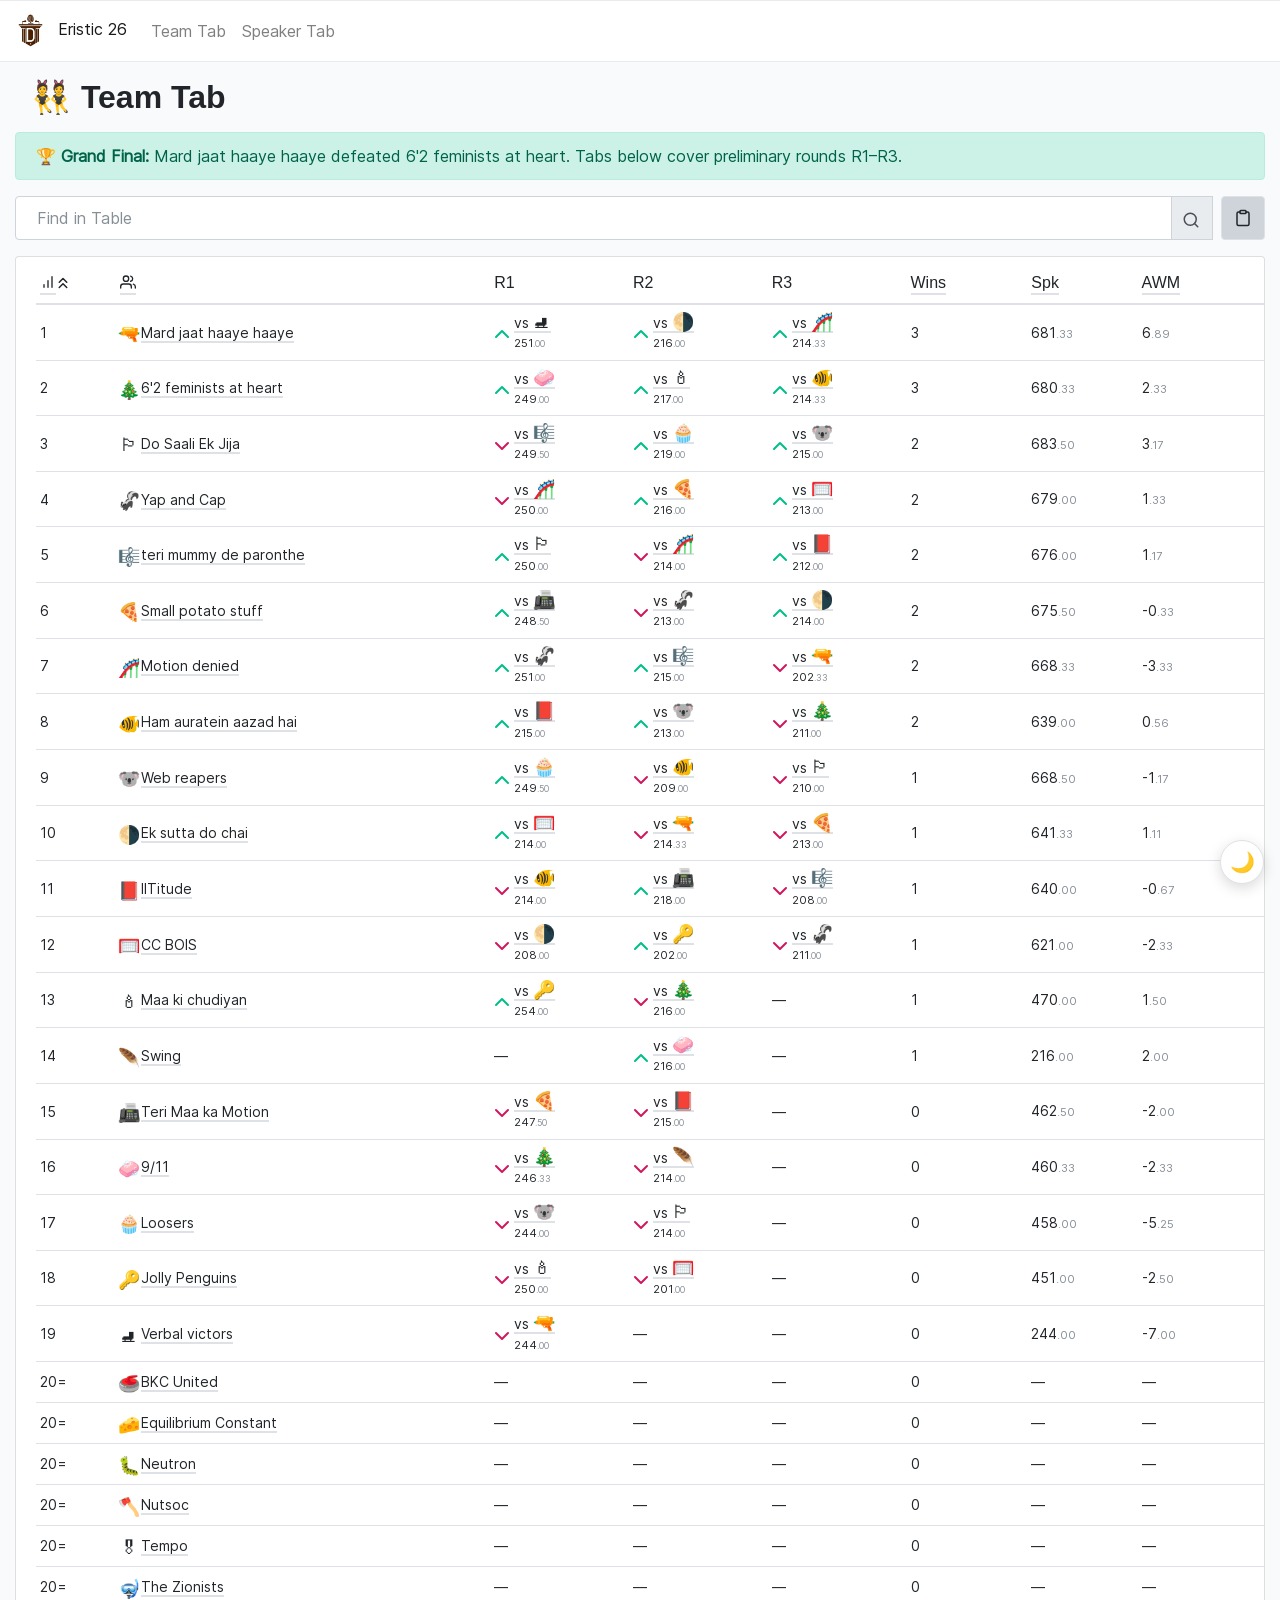
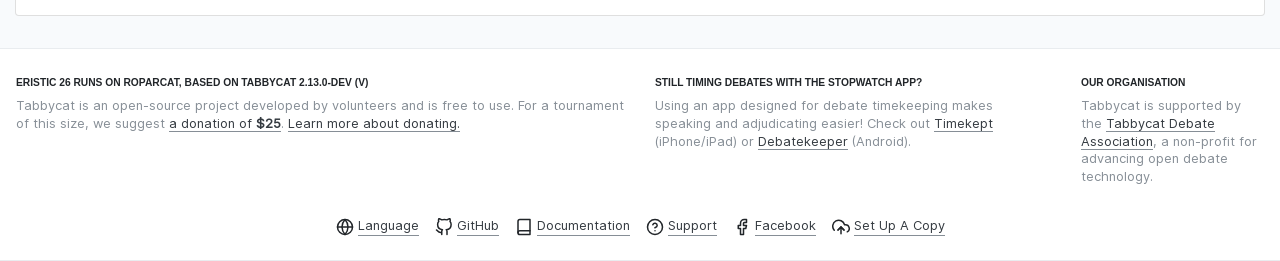
==== commit 902c1762: "Add remembered dark mode toggle (light by default) Co-Authored-By: Claude Opus 5.5 <noreply@anthropi" ====
--- a/team/index.html
+++ b/team/index.html
@@ -48,6 +48,7 @@
   
 
   
+<link rel="stylesheet" href="../static/theme.css"><script>try{if(localStorage.getItem("theme")==="dark")document.documentElement.dataset.theme="dark"}catch(e){}</script>
 </head>
 
 <body class="">
@@ -492,5 +493,6 @@
 
 
 
+<button id="theme-toggle" class="theme-toggle" type="button" aria-label="Toggle dark mode"></button><script src="../static/theme.js"></script>
 </body>
 </html>
--- a/static/theme.css
+++ b/static/theme.css
@@ -0,0 +1,51 @@
+/* Dark mode for the static tab pages. Light mode is Tabbycat's own stylesheet. */
+.theme-toggle {
+  position: fixed; right: 16px; bottom: 16px; z-index: 1080;
+  width: 44px; height: 44px; border-radius: 50%;
+  border: 1px solid #dee2e6; background: #fff; color: #212529;
+  font-size: 20px; line-height: 1; cursor: pointer;
+  box-shadow: 0 4px 14px rgba(0, 0, 0, .15);
+}
+.theme-toggle:focus-visible { outline: 3px solid #663da0; outline-offset: 2px; }
+
+[data-theme="dark"] { color-scheme: dark; }
+[data-theme="dark"] body { background-color: #121418; color: #e4e6eb; }
+[data-theme="dark"] h1, [data-theme="dark"] h2, [data-theme="dark"] h3,
+[data-theme="dark"] h4, [data-theme="dark"] h5, [data-theme="dark"] .navbar-brand { color: #f1f3f5; }
+[data-theme="dark"] a { color: #b794f6; }
+[data-theme="dark"] .text-muted { color: #9aa1ab !important; }
+
+[data-theme="dark"] .navbar-light { background: #1b1e24; border-color: #2a2e36; }
+[data-theme="dark"] .navbar-light .navbar-brand,
+[data-theme="dark"] .navbar-light .nav-link { color: #c9cdd4; }
+[data-theme="dark"] .navbar-light .nav-link:hover { color: #fff; }
+[data-theme="dark"] .navbar-light .navbar-toggler-icon { filter: invert(1); }
+
+[data-theme="dark"] .card, [data-theme="dark"] .list-group-item {
+  background-color: #1b1e24; border-color: #2a2e36; color: #e4e6eb;
+}
+[data-theme="dark"] .table { color: #e4e6eb; }
+[data-theme="dark"] .table th, [data-theme="dark"] .table td {
+  background-color: #1b1e24 !important; border-color: #2a2e36 !important;
+}
+[data-theme="dark"] .table-hover tbody tr:hover td { background-color: #242831 !important; }
+
+[data-theme="dark"] .form-control, [data-theme="dark"] .input-group-text,
+[data-theme="dark"] .btn-outline-primary, [data-theme="dark"] .btn-light,
+[data-theme="dark"] .btn-outline-secondary {
+  background-color: #121418; border-color: #2a2e36; color: #e4e6eb;
+}
+[data-theme="dark"] .form-control::placeholder { color: #7d848e; }
+
+[data-theme="dark"] .alert-success { background-color: #0f3329; border-color: #165442; color: #8ce0c2; }
+
+[data-theme="dark"] .popover { background-color: #1b1e24; border-color: #2a2e36; }
+[data-theme="dark"] .popover-header { background-color: #242831; border-color: #2a2e36; color: #f1f3f5; }
+[data-theme="dark"] .popover-body { color: #e4e6eb; }
+[data-theme="dark"] .popover .arrow::after { border-top-color: #1b1e24; border-bottom-color: #1b1e24; }
+
+[data-theme="dark"] .footer, [data-theme="dark"] .footer a { color: #9aa1ab; }
+[data-theme="dark"] .footer a { border-color: #5c636e; }
+[data-theme="dark"] .modal-content { background-color: #1b1e24; color: #e4e6eb; }
+
+[data-theme="dark"] .theme-toggle { background: #1b1e24; border-color: #2a2e36; color: #e4e6eb; }
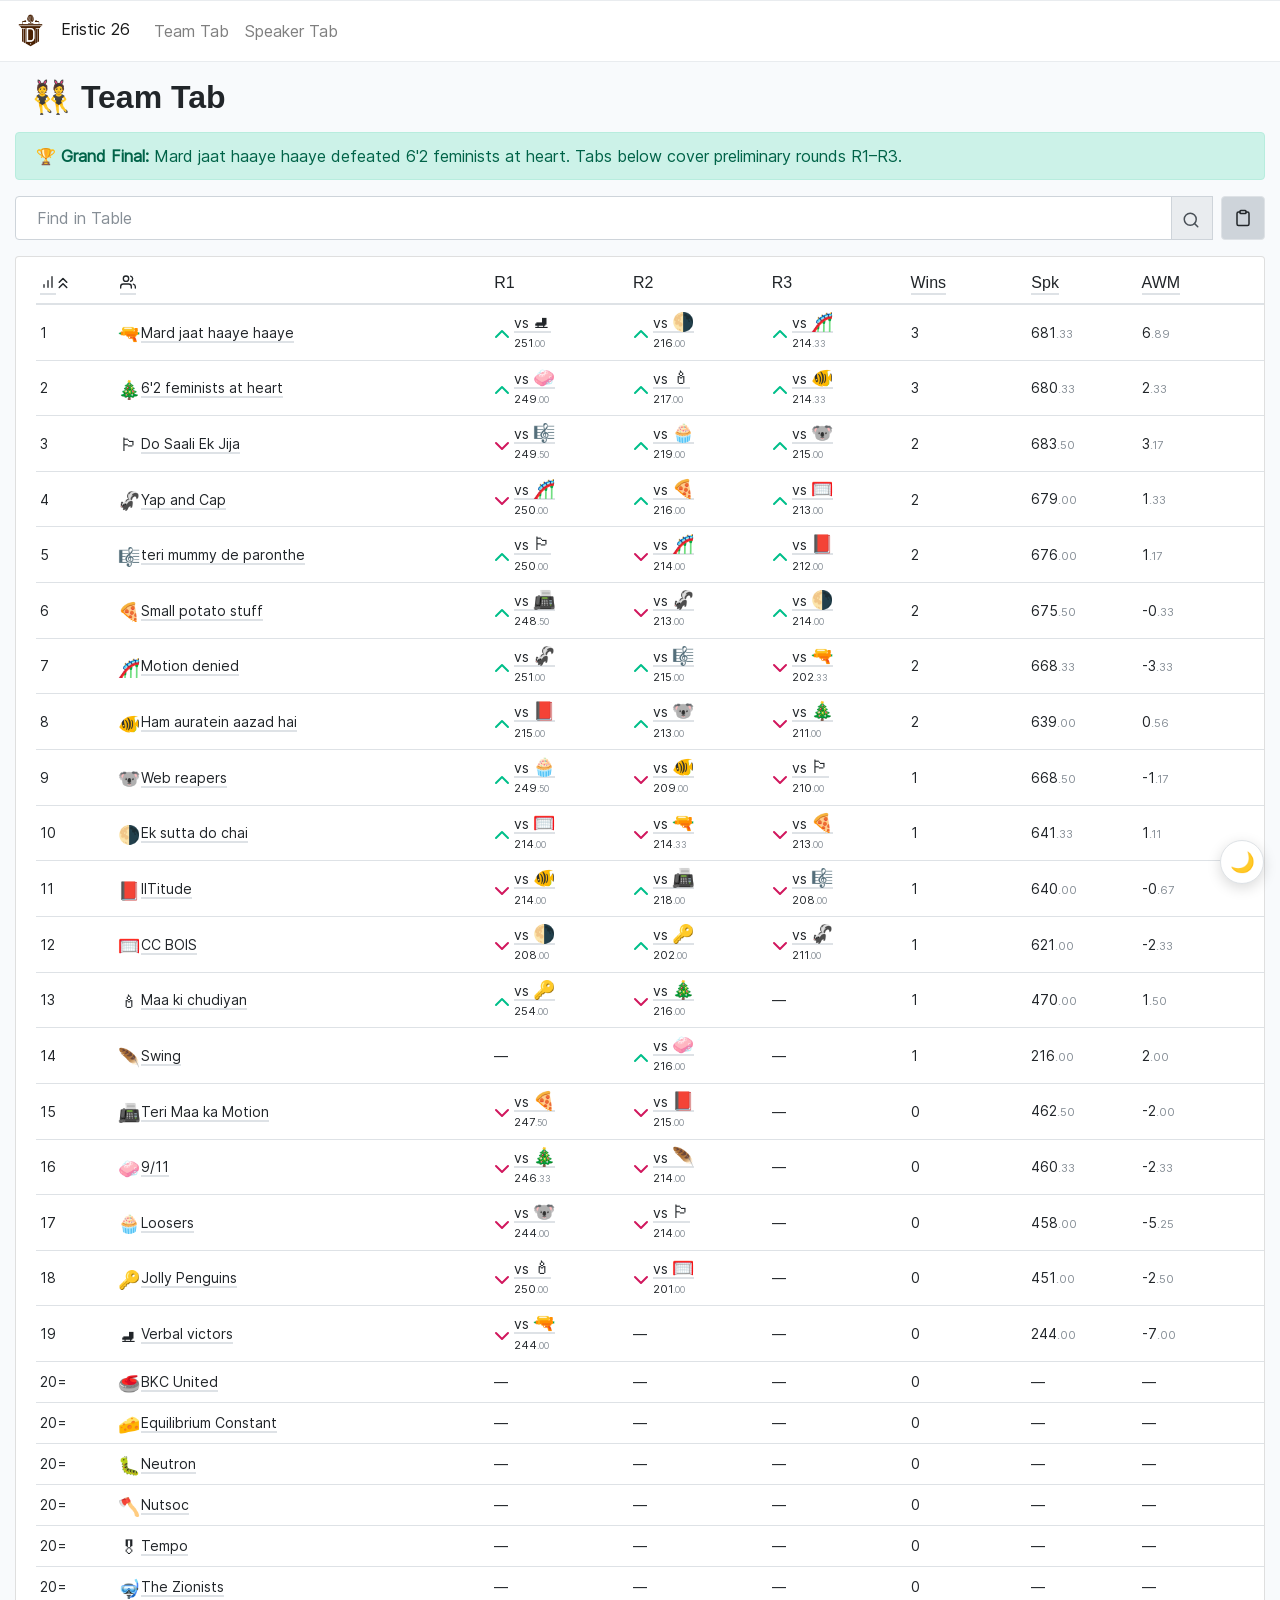
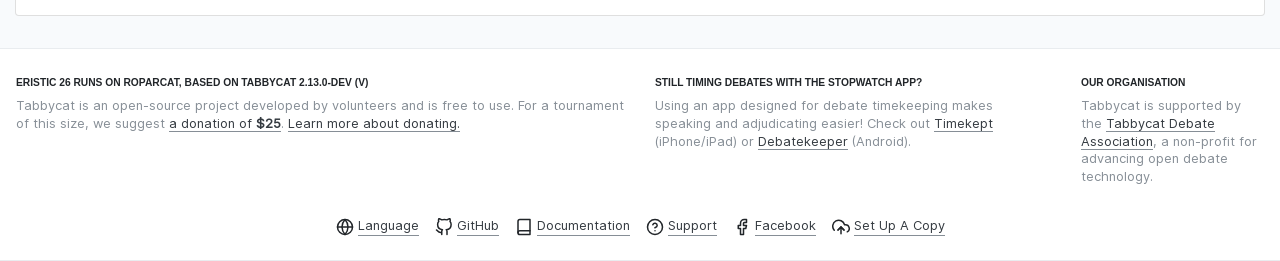
==== commit 1af96808: "Logo links to RoparCat home; Eristic 26 links to team tab Co-Authored-By: Claude Opus 5.5 <noreply@a" ====
--- a/team/index.html
+++ b/team/index.html
@@ -65,11 +65,7 @@
     <div class="nav-item">
 
       
-        <a class="navbar-brand" href="../team/">
-          <img src="../static/logo.1cfb8cc9a059.png" width="33" height="33" alt="RoparCat Logo" style="background: #fff; border-radius: 20%;">
-
-          Eristic 26
-        </a>
+        <a class="navbar-brand mr-2" href="../../" title="RoparCat home"><img src="../static/logo.1cfb8cc9a059.png" width="33" height="33" alt="RoparCat Logo" style="background: #fff; border-radius: 20%;"></a><a class="navbar-brand" href="../team/">Eristic 26</a>
       
 
     </div>
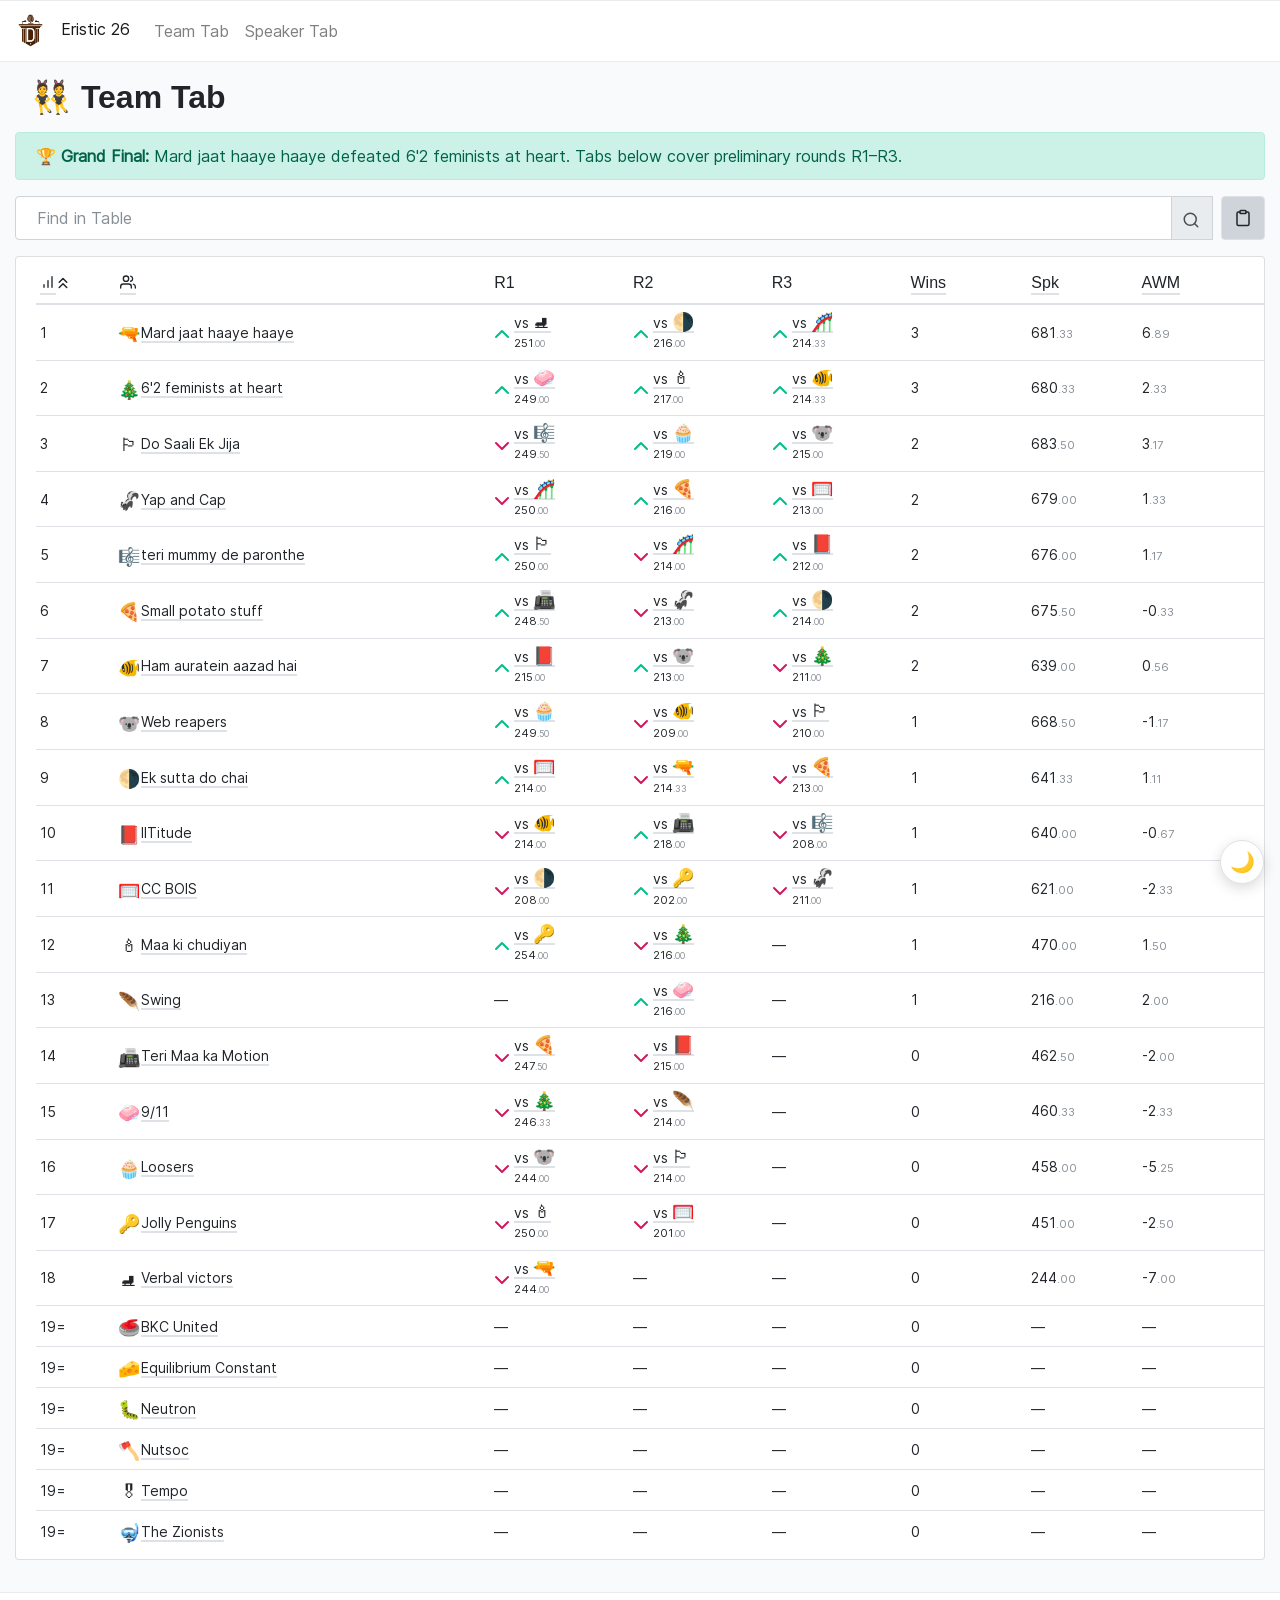
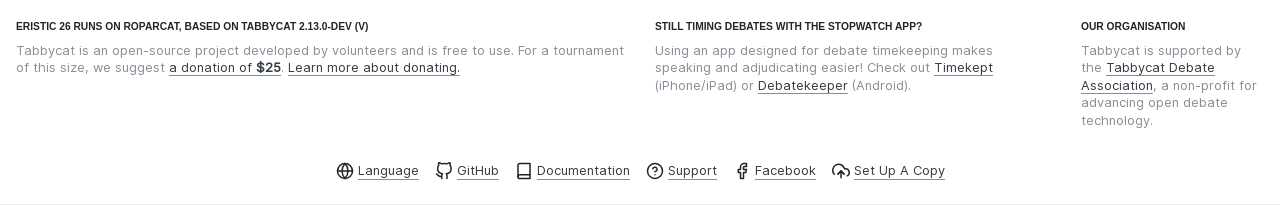
==== commit 17e3cecf: "Team tab: remove Motion denied and renumber ranks Co-Authored-By: Claude Opus 5.5 <noreply@anthropic" ====
--- a/team/index.html
+++ b/team/index.html
@@ -454,7 +454,7 @@
   <script>
     // Set table data as a global from template variable
     window.vueData = {
-      tablesData: [{"head":[{"key":"Rk","tooltip":"Rank","icon":"bar-chart"},{"key":"team","tooltip":"Team","icon":"users"},{"title":"R1","key":"R1"},{"title":"R2","key":"R2"},{"title":"R3","key":"R3"},{"key":"Wins","tooltip":"Wins","title":"Wins"},{"key":"Spk","tooltip":"Total speaker score","title":"Spk"},{"key":"AWM","tooltip":"Average margin","title":"AWM"}],"data":[[{"text":"1","sort":1},{"text":"Mard jaat haaye haaye","emoji":"🔫","sort":"Mard jaat haaye haaye","class":"team-name","popover":{"title":"Mard jaat haaye haaye","content":[{"text":"Janvi &quot;Misandrist btw&quot; Chaudhary, Sourik &quot;Homophobic&quot; Ghosh, Lokesh &quot;Lowkey&quot; Chabdal"},{"text":"View Mard jaat haaye haaye's Record","link":"#"}]}},{"text":" vs <i class=\"emoji\">⛸</i>","popover":{"content":[{"text":"Total speaker score: <strong>251<small class=\"text-muted\">.00</small></strong>"},{"text":"Madhav, Arnav Kaistha, Abhinav Amrit"},{"text":"View Verbal victors's Record","link":"#"}],"title":"Won against Verbal victors"},"class":"no-wrap","icon":"chevron-up","iconClass":"text-success result-icon","sort":2,"subtext":"251<small class=\"text-muted\">.00</small>"},{"text":" vs <i class=\"emoji\">🌗</i>","popover":{"content":[{"text":"Total speaker score: <strong>216<small class=\"text-muted\">.00</small></strong>"},{"text":"Alankrit &quot;Misogynist btw&quot; Tripathi, Viraj &quot;Homosexual&quot; Bapat, Goutham &quot;Highkey&quot; Ramanathan"},{"text":"View Ek sutta do chai's Record","link":"#"}],"title":"Won against Ek sutta do chai"},"class":"no-wrap","icon":"chevron-up","iconClass":"text-success result-icon","sort":2,"subtext":"216<small class=\"text-muted\">.00</small>"},{"text":" vs <i class=\"emoji\">🎢</i>","popover":{"content":[{"text":"Total speaker score: <strong>214<small class=\"text-muted\">.33</small></strong>"},{"text":"Devansh Balasaria, Anonymous, Harkeerat aggarwal"},{"text":"View Motion denied's Record","link":"#"}],"title":"Won against Motion denied"},"class":"no-wrap","icon":"chevron-up","iconClass":"text-success result-icon","sort":2,"subtext":"214<small class=\"text-muted\">.33</small>"},{"text":"3","sort":3},{"text":"681<small class=\"text-muted\">.33</small>","sort":681.333333},{"text":"6<small class=\"text-muted\">.89</small>","sort":6.888889}],[{"text":"2","sort":2},{"text":"6&#x27;2 feminists at heart","emoji":"🎄","sort":"6&#x27;2 feminists at heart","class":"team-name","popover":{"title":"6&#x27;2 feminists at heart","content":[{"text":"Chiragvir &quot;actual 6&#x27;2 feminist&quot; Singh, Aryan &quot;zesty&quot; Sawant, Abeer &quot;Ba-dum Tish&quot; Chawla"},{"text":"View 6&#x27;2 feminists at heart's Record","link":"#"}]}},{"text":" vs <i class=\"emoji\">🧼</i>","popover":{"content":[{"text":"Total speaker score: <strong>249<small class=\"text-muted\">.00</small></strong>"},{"text":"Aarav Jain, Sara Bansal, Aishi Jain"},{"text":"View 9/11's Record","link":"#"}],"title":"Won against 9/11"},"class":"no-wrap","icon":"chevron-up","iconClass":"text-success result-icon","sort":2,"subtext":"249<small class=\"text-muted\">.00</small>"},{"text":" vs <i class=\"emoji\">🕯</i>","popover":{"content":[{"text":"Total speaker score: <strong>217<small class=\"text-muted\">.00</small></strong>"},{"text":"Ishpuneet, Amaan, Raghav"},{"text":"View Maa ki chudiyan's Record","link":"#"}],"title":"Won against Maa ki chudiyan"},"class":"no-wrap","icon":"chevron-up","iconClass":"text-success result-icon","sort":2,"subtext":"217<small class=\"text-muted\">.00</small>"},{"text":" vs <i class=\"emoji\">🐠</i>","popover":{"content":[{"text":"Total speaker score: <strong>214<small class=\"text-muted\">.33</small></strong>"},{"text":"Kumar Harshvardhan, Ram Anantharam, Bhargav Shende"},{"text":"View Ham auratein aazad hai's Record","link":"#"}],"title":"Won against Ham auratein aazad hai"},"class":"no-wrap","icon":"chevron-up","iconClass":"text-success result-icon","sort":2,"subtext":"214<small class=\"text-muted\">.33</small>"},{"text":"3","sort":3},{"text":"680<small class=\"text-muted\">.33</small>","sort":680.333333},{"text":"2<small class=\"text-muted\">.33</small>","sort":2.333333}],[{"text":"3","sort":3},{"text":"Do Saali Ek Jija","emoji":"🏳","sort":"Do Saali Ek Jija","class":"team-name no-wrap","popover":{"title":"Do Saali Ek Jija","content":[{"text":"Arunima, Ayati Jain, Manthan"},{"text":"View Do Saali Ek Jija's Record","link":"#"}]}},{"text":" vs <i class=\"emoji\">🎼</i>","popover":{"content":[{"text":"Total speaker score: <strong>249<small class=\"text-muted\">.50</small></strong>"},{"text":"Kavisha Jaiswara, Sara Sethi, Maitreyi"},{"text":"View teri mummy de paronthe's Record","link":"#"}],"title":"Lost to teri mummy de paronthe"},"class":"no-wrap","icon":"chevron-down","iconClass":"text-danger result-icon","sort":1,"subtext":"249<small class=\"text-muted\">.50</small>"},{"text":" vs <i class=\"emoji\">🧁</i>","popover":{"content":[{"text":"Total speaker score: <strong>219<small class=\"text-muted\">.00</small></strong>"},{"text":"Sarthak Shekhar, Yug Chauhan, Samyak Mishra"},{"text":"View Loosers's Record","link":"#"}],"title":"Won against Loosers"},"class":"no-wrap","icon":"chevron-up","iconClass":"text-success result-icon","sort":2,"subtext":"219<small class=\"text-muted\">.00</small>"},{"text":" vs <i class=\"emoji\">🐨</i>","popover":{"content":[{"text":"Total speaker score: <strong>215<small class=\"text-muted\">.00</small></strong>"},{"text":"Samarth, Mansi, Aditya"},{"text":"View Web reapers's Record","link":"#"}],"title":"Won against Web reapers"},"class":"no-wrap","icon":"chevron-up","iconClass":"text-success result-icon","sort":2,"subtext":"215<small class=\"text-muted\">.00</small>"},{"text":"2","sort":2},{"text":"683<small class=\"text-muted\">.50</small>","sort":683.5},{"text":"3<small class=\"text-muted\">.17</small>","sort":3.166667}],[{"text":"4","sort":4},{"text":"Yap and Cap","emoji":"🦨","sort":"Yap and Cap","class":"team-name no-wrap","popover":{"title":"Yap and Cap","content":[{"text":"Aarushi, Anamika Pal, Aadyant"},{"text":"View Yap and Cap's Record","link":"#"}]}},{"text":" vs <i class=\"emoji\">🎢</i>","popover":{"content":[{"text":"Total speaker score: <strong>250<small class=\"text-muted\">.00</small></strong>"},{"text":"Devansh Balasaria, Anonymous, Harkeerat aggarwal"},{"text":"View Motion denied's Record","link":"#"}],"title":"Lost to Motion denied"},"class":"no-wrap","icon":"chevron-down","iconClass":"text-danger result-icon","sort":1,"subtext":"250<small class=\"text-muted\">.00</small>"},{"text":" vs <i class=\"emoji\">🍕</i>","popover":{"content":[{"text":"Total speaker score: <strong>216<small class=\"text-muted\">.00</small></strong>"},{"text":"Arshdeep Singh, Princepreet Singh, Jashanpreet Singh"},{"text":"View Small potato stuff's Record","link":"#"}],"title":"Won against Small potato stuff"},"class":"no-wrap","icon":"chevron-up","iconClass":"text-success result-icon","sort":2,"subtext":"216<small class=\"text-muted\">.00</small>"},{"text":" vs <i class=\"emoji\">🥅</i>","popover":{"content":[{"text":"Total speaker score: <strong>213<small class=\"text-muted\">.00</small></strong>"},{"text":"Anubhav Labh, Tanush Chadha, Rishabh Rajput"},{"text":"View CC BOIS's Record","link":"#"}],"title":"Won against CC BOIS"},"class":"no-wrap","icon":"chevron-up","iconClass":"text-success result-icon","sort":2,"subtext":"213<small class=\"text-muted\">.00</small>"},{"text":"2","sort":2},{"text":"679<small class=\"text-muted\">.00</small>","sort":679},{"text":"1<small class=\"text-muted\">.33</small>","sort":1.333333}],[{"text":"5","sort":5},{"text":"teri mummy de paronthe","emoji":"🎼","sort":"teri mummy de paronthe","class":"team-name","popover":{"title":"teri mummy de paronthe","content":[{"text":"Kavisha Jaiswara, Sara Sethi, Maitreyi"},{"text":"View teri mummy de paronthe's Record","link":"#"}]}},{"text":" vs <i class=\"emoji\">🏳</i>","popover":{"content":[{"text":"Total speaker score: <strong>250<small class=\"text-muted\">.00</small></strong>"},{"text":"Arunima, Ayati Jain, Manthan"},{"text":"View Do Saali Ek Jija's Record","link":"#"}],"title":"Won against Do Saali Ek Jija"},"class":"no-wrap","icon":"chevron-up","iconClass":"text-success result-icon","sort":2,"subtext":"250<small class=\"text-muted\">.00</small>"},{"text":" vs <i class=\"emoji\">🎢</i>","popover":{"content":[{"text":"Total speaker score: <strong>214<small class=\"text-muted\">.00</small></strong>"},{"text":"Devansh Balasaria, Anonymous, Harkeerat aggarwal"},{"text":"View Motion denied's Record","link":"#"}],"title":"Lost to Motion denied"},"class":"no-wrap","icon":"chevron-down","iconClass":"text-danger result-icon","sort":1,"subtext":"214<small class=\"text-muted\">.00</small>"},{"text":" vs <i class=\"emoji\">📕</i>","popover":{"content":[{"text":"Total speaker score: <strong>212<small class=\"text-muted\">.00</small></strong>"},{"text":"Kaustubh Vallabh, Varad Dhakoliya, Shreyansh"},{"text":"View IITitude's Record","link":"#"}],"title":"Won against IITitude"},"class":"no-wrap","icon":"chevron-up","iconClass":"text-success result-icon","sort":2,"subtext":"212<small class=\"text-muted\">.00</small>"},{"text":"2","sort":2},{"text":"676<small class=\"text-muted\">.00</small>","sort":676},{"text":"1<small class=\"text-muted\">.17</small>","sort":1.166667}],[{"text":"6","sort":6},{"text":"Small potato stuff","emoji":"🍕","sort":"Small potato stuff","class":"team-name","popover":{"title":"Small potato stuff","content":[{"text":"Arshdeep Singh, Princepreet Singh, Jashanpreet Singh"},{"text":"View Small potato stuff's Record","link":"#"}]}},{"text":" vs <i class=\"emoji\">📠</i>","popover":{"content":[{"text":"Total speaker score: <strong>248<small class=\"text-muted\">.50</small></strong>"},{"text":"Prathmesh Avadhut Jamdade, Arinjay Garg, Hisham Muhammad K"},{"text":"View Teri Maa ka Motion's Record","link":"#"}],"title":"Won against Teri Maa ka Motion"},"class":"no-wrap","icon":"chevron-up","iconClass":"text-success result-icon","sort":2,"subtext":"248<small class=\"text-muted\">.50</small>"},{"text":" vs <i class=\"emoji\">🦨</i>","popover":{"content":[{"text":"Total speaker score: <strong>213<small class=\"text-muted\">.00</small></strong>"},{"text":"Aarushi, Anamika Pal, Aadyant"},{"text":"View Yap and Cap's Record","link":"#"}],"title":"Lost to Yap and Cap"},"class":"no-wrap","icon":"chevron-down","iconClass":"text-danger result-icon","sort":1,"subtext":"213<small class=\"text-muted\">.00</small>"},{"text":" vs <i class=\"emoji\">🌗</i>","popover":{"content":[{"text":"Total speaker score: <strong>214<small class=\"text-muted\">.00</small></strong>"},{"text":"Alankrit &quot;Misogynist btw&quot; Tripathi, Viraj &quot;Homosexual&quot; Bapat, Goutham &quot;Highkey&quot; Ramanathan"},{"text":"View Ek sutta do chai's Record","link":"#"}],"title":"Won against Ek sutta do chai"},"class":"no-wrap","icon":"chevron-up","iconClass":"text-success result-icon","sort":2,"subtext":"214<small class=\"text-muted\">.00</small>"},{"text":"2","sort":2},{"text":"675<small class=\"text-muted\">.50</small>","sort":675.5},{"text":"-0<small class=\"text-muted\">.33</small>","sort":-0.333333}],[{"text":"7","sort":7},{"text":"Motion denied","emoji":"🎢","sort":"Motion denied","class":"team-name no-wrap","popover":{"title":"Motion denied","content":[{"text":"Devansh Balasaria, Anonymous, Harkeerat aggarwal"},{"text":"View Motion denied's Record","link":"#"}]}},{"text":" vs <i class=\"emoji\">🦨</i>","popover":{"content":[{"text":"Total speaker score: <strong>251<small class=\"text-muted\">.00</small></strong>"},{"text":"Aarushi, Anamika Pal, Aadyant"},{"text":"View Yap and Cap's Record","link":"#"}],"title":"Won against Yap and Cap"},"class":"no-wrap","icon":"chevron-up","iconClass":"text-success result-icon","sort":2,"subtext":"251<small class=\"text-muted\">.00</small>"},{"text":" vs <i class=\"emoji\">🎼</i>","popover":{"content":[{"text":"Total speaker score: <strong>215<small class=\"text-muted\">.00</small></strong>"},{"text":"Kavisha Jaiswara, Sara Sethi, Maitreyi"},{"text":"View teri mummy de paronthe's Record","link":"#"}],"title":"Won against teri mummy de paronthe"},"class":"no-wrap","icon":"chevron-up","iconClass":"text-success result-icon","sort":2,"subtext":"215<small class=\"text-muted\">.00</small>"},{"text":" vs <i class=\"emoji\">🔫</i>","popover":{"content":[{"text":"Total speaker score: <strong>202<small class=\"text-muted\">.33</small></strong>"},{"text":"Janvi &quot;Misandrist btw&quot; Chaudhary, Sourik &quot;Homophobic&quot; Ghosh, Lokesh &quot;Lowkey&quot; Chabdal"},{"text":"View Mard jaat haaye haaye's Record","link":"#"}],"title":"Lost to Mard jaat haaye haaye"},"class":"no-wrap","icon":"chevron-down","iconClass":"text-danger result-icon","sort":1,"subtext":"202<small class=\"text-muted\">.33</small>"},{"text":"2","sort":2},{"text":"668<small class=\"text-muted\">.33</small>","sort":668.333333},{"text":"-3<small class=\"text-muted\">.33</small>","sort":-3.333333}],[{"text":"8","sort":8},{"text":"Ham auratein aazad hai","emoji":"🐠","sort":"Ham auratein aazad hai","class":"team-name","popover":{"title":"Ham auratein aazad hai","content":[{"text":"Kumar Harshvardhan, Ram Anantharam, Bhargav Shende"},{"text":"View Ham auratein aazad hai's Record","link":"#"}]}},{"text":" vs <i class=\"emoji\">📕</i>","popover":{"content":[{"text":"Total speaker score: <strong>215<small class=\"text-muted\">.00</small></strong>"},{"text":"Kaustubh Vallabh, Varad Dhakoliya, Shreyansh"},{"text":"View IITitude's Record","link":"#"}],"title":"Won against IITitude"},"class":"no-wrap","icon":"chevron-up","iconClass":"text-success result-icon","sort":2,"subtext":"215<small class=\"text-muted\">.00</small>"},{"text":" vs <i class=\"emoji\">🐨</i>","popover":{"content":[{"text":"Total speaker score: <strong>213<small class=\"text-muted\">.00</small></strong>"},{"text":"Samarth, Mansi, Aditya"},{"text":"View Web reapers's Record","link":"#"}],"title":"Won against Web reapers"},"class":"no-wrap","icon":"chevron-up","iconClass":"text-success result-icon","sort":2,"subtext":"213<small class=\"text-muted\">.00</small>"},{"text":" vs <i class=\"emoji\">🎄</i>","popover":{"content":[{"text":"Total speaker score: <strong>211<small class=\"text-muted\">.00</small></strong>"},{"text":"Chiragvir &quot;actual 6&#x27;2 feminist&quot; Singh, Aryan &quot;zesty&quot; Sawant, Abeer &quot;Ba-dum Tish&quot; Chawla"},{"text":"View 6&#x27;2 feminists at heart's Record","link":"#"}],"title":"Lost to 6&#x27;2 feminists at heart"},"class":"no-wrap","icon":"chevron-down","iconClass":"text-danger result-icon","sort":1,"subtext":"211<small class=\"text-muted\">.00</small>"},{"text":"2","sort":2},{"text":"639<small class=\"text-muted\">.00</small>","sort":639},{"text":"0<small class=\"text-muted\">.56</small>","sort":0.555556}],[{"text":"9","sort":9},{"text":"Web reapers","emoji":"🐨","sort":"Web reapers","class":"team-name no-wrap","popover":{"title":"Web reapers","content":[{"text":"Samarth, Mansi, Aditya"},{"text":"View Web reapers's Record","link":"#"}]}},{"text":" vs <i class=\"emoji\">🧁</i>","popover":{"content":[{"text":"Total speaker score: <strong>249<small class=\"text-muted\">.50</small></strong>"},{"text":"Sarthak Shekhar, Yug Chauhan, Samyak Mishra"},{"text":"View Loosers's Record","link":"#"}],"title":"Won against Loosers"},"class":"no-wrap","icon":"chevron-up","iconClass":"text-success result-icon","sort":2,"subtext":"249<small class=\"text-muted\">.50</small>"},{"text":" vs <i class=\"emoji\">🐠</i>","popover":{"content":[{"text":"Total speaker score: <strong>209<small class=\"text-muted\">.00</small></strong>"},{"text":"Kumar Harshvardhan, Ram Anantharam, Bhargav Shende"},{"text":"View Ham auratein aazad hai's Record","link":"#"}],"title":"Lost to Ham auratein aazad hai"},"class":"no-wrap","icon":"chevron-down","iconClass":"text-danger result-icon","sort":1,"subtext":"209<small class=\"text-muted\">.00</small>"},{"text":" vs <i class=\"emoji\">🏳</i>","popover":{"content":[{"text":"Total speaker score: <strong>210<small class=\"text-muted\">.00</small></strong>"},{"text":"Arunima, Ayati Jain, Manthan"},{"text":"View Do Saali Ek Jija's Record","link":"#"}],"title":"Lost to Do Saali Ek Jija"},"class":"no-wrap","icon":"chevron-down","iconClass":"text-danger result-icon","sort":1,"subtext":"210<small class=\"text-muted\">.00</small>"},{"text":"1","sort":1},{"text":"668<small class=\"text-muted\">.50</small>","sort":668.5},{"text":"-1<small class=\"text-muted\">.17</small>","sort":-1.166667}],[{"text":"10","sort":10},{"text":"Ek sutta do chai","emoji":"🌗","sort":"Ek sutta do chai","class":"team-name no-wrap","popover":{"title":"Ek sutta do chai","content":[{"text":"Alankrit &quot;Misogynist btw&quot; Tripathi, Viraj &quot;Homosexual&quot; Bapat, Goutham &quot;Highkey&quot; Ramanathan"},{"text":"View Ek sutta do chai's Record","link":"#"}]}},{"text":" vs <i class=\"emoji\">🥅</i>","popover":{"content":[{"text":"Total speaker score: <strong>214<small class=\"text-muted\">.00</small></strong>"},{"text":"Anubhav Labh, Tanush Chadha, Rishabh Rajput"},{"text":"View CC BOIS's Record","link":"#"}],"title":"Won against CC BOIS"},"class":"no-wrap","icon":"chevron-up","iconClass":"text-success result-icon","sort":2,"subtext":"214<small class=\"text-muted\">.00</small>"},{"text":" vs <i class=\"emoji\">🔫</i>","popover":{"content":[{"text":"Total speaker score: <strong>214<small class=\"text-muted\">.33</small></strong>"},{"text":"Janvi &quot;Misandrist btw&quot; Chaudhary, Sourik &quot;Homophobic&quot; Ghosh, Lokesh &quot;Lowkey&quot; Chabdal"},{"text":"View Mard jaat haaye haaye's Record","link":"#"}],"title":"Lost to Mard jaat haaye haaye"},"class":"no-wrap","icon":"chevron-down","iconClass":"text-danger result-icon","sort":1,"subtext":"214<small class=\"text-muted\">.33</small>"},{"text":" vs <i class=\"emoji\">🍕</i>","popover":{"content":[{"text":"Total speaker score: <strong>213<small class=\"text-muted\">.00</small></strong>"},{"text":"Arshdeep Singh, Princepreet Singh, Jashanpreet Singh"},{"text":"View Small potato stuff's Record","link":"#"}],"title":"Lost to Small potato stuff"},"class":"no-wrap","icon":"chevron-down","iconClass":"text-danger result-icon","sort":1,"subtext":"213<small class=\"text-muted\">.00</small>"},{"text":"1","sort":1},{"text":"641<small class=\"text-muted\">.33</small>","sort":641.333333},{"text":"1<small class=\"text-muted\">.11</small>","sort":1.111111}],[{"text":"11","sort":11},{"text":"IITitude","emoji":"📕","sort":"IITitude","class":"team-name no-wrap","popover":{"title":"IITitude","content":[{"text":"Kaustubh Vallabh, Varad Dhakoliya, Shreyansh"},{"text":"View IITitude's Record","link":"#"}]}},{"text":" vs <i class=\"emoji\">🐠</i>","popover":{"content":[{"text":"Total speaker score: <strong>214<small class=\"text-muted\">.00</small></strong>"},{"text":"Kumar Harshvardhan, Ram Anantharam, Bhargav Shende"},{"text":"View Ham auratein aazad hai's Record","link":"#"}],"title":"Lost to Ham auratein aazad hai"},"class":"no-wrap","icon":"chevron-down","iconClass":"text-danger result-icon","sort":1,"subtext":"214<small class=\"text-muted\">.00</small>"},{"text":" vs <i class=\"emoji\">📠</i>","popover":{"content":[{"text":"Total speaker score: <strong>218<small class=\"text-muted\">.00</small></strong>"},{"text":"Prathmesh Avadhut Jamdade, Arinjay Garg, Hisham Muhammad K"},{"text":"View Teri Maa ka Motion's Record","link":"#"}],"title":"Won against Teri Maa ka Motion"},"class":"no-wrap","icon":"chevron-up","iconClass":"text-success result-icon","sort":2,"subtext":"218<small class=\"text-muted\">.00</small>"},{"text":" vs <i class=\"emoji\">🎼</i>","popover":{"content":[{"text":"Total speaker score: <strong>208<small class=\"text-muted\">.00</small></strong>"},{"text":"Kavisha Jaiswara, Sara Sethi, Maitreyi"},{"text":"View teri mummy de paronthe's Record","link":"#"}],"title":"Lost to teri mummy de paronthe"},"class":"no-wrap","icon":"chevron-down","iconClass":"text-danger result-icon","sort":1,"subtext":"208<small class=\"text-muted\">.00</small>"},{"text":"1","sort":1},{"text":"640<small class=\"text-muted\">.00</small>","sort":640},{"text":"-0<small class=\"text-muted\">.67</small>","sort":-0.666667}],[{"text":"12","sort":12},{"text":"CC BOIS","emoji":"🥅","sort":"CC BOIS","class":"team-name no-wrap","popover":{"title":"CC BOIS","content":[{"text":"Anubhav Labh, Tanush Chadha, Rishabh Rajput"},{"text":"View CC BOIS's Record","link":"#"}]}},{"text":" vs <i class=\"emoji\">🌗</i>","popover":{"content":[{"text":"Total speaker score: <strong>208<small class=\"text-muted\">.00</small></strong>"},{"text":"Alankrit &quot;Misogynist btw&quot; Tripathi, Viraj &quot;Homosexual&quot; Bapat, Goutham &quot;Highkey&quot; Ramanathan"},{"text":"View Ek sutta do chai's Record","link":"#"}],"title":"Lost to Ek sutta do chai"},"class":"no-wrap","icon":"chevron-down","iconClass":"text-danger result-icon","sort":1,"subtext":"208<small class=\"text-muted\">.00</small>"},{"text":" vs <i class=\"emoji\">🔑</i>","popover":{"content":[{"text":"Total speaker score: <strong>202<small class=\"text-muted\">.00</small></strong>"},{"text":"Hamdan Sayeed, Harsh Bhadane, Kshitij"},{"text":"View Jolly Penguins's Record","link":"#"}],"title":"Won against Jolly Penguins"},"class":"no-wrap","icon":"chevron-up","iconClass":"text-success result-icon","sort":2,"subtext":"202<small class=\"text-muted\">.00</small>"},{"text":" vs <i class=\"emoji\">🦨</i>","popover":{"content":[{"text":"Total speaker score: <strong>211<small class=\"text-muted\">.00</small></strong>"},{"text":"Aarushi, Anamika Pal, Aadyant"},{"text":"View Yap and Cap's Record","link":"#"}],"title":"Lost to Yap and Cap"},"class":"no-wrap","icon":"chevron-down","iconClass":"text-danger result-icon","sort":1,"subtext":"211<small class=\"text-muted\">.00</small>"},{"text":"1","sort":1},{"text":"621<small class=\"text-muted\">.00</small>","sort":621},{"text":"-2<small class=\"text-muted\">.33</small>","sort":-2.333333}],[{"text":"13","sort":13},{"text":"Maa ki chudiyan","emoji":"🕯","sort":"Maa ki chudiyan","class":"team-name no-wrap","popover":{"title":"Maa ki chudiyan","content":[{"text":"Ishpuneet, Amaan, Raghav"},{"text":"View Maa ki chudiyan's Record","link":"#"}]}},{"text":" vs <i class=\"emoji\">🔑</i>","popover":{"content":[{"text":"Total speaker score: <strong>254<small class=\"text-muted\">.00</small></strong>"},{"text":"Hamdan Sayeed, Harsh Bhadane, Kshitij"},{"text":"View Jolly Penguins's Record","link":"#"}],"title":"Won against Jolly Penguins"},"class":"no-wrap","icon":"chevron-up","iconClass":"text-success result-icon","sort":2,"subtext":"254<small class=\"text-muted\">.00</small>"},{"text":" vs <i class=\"emoji\">🎄</i>","popover":{"content":[{"text":"Total speaker score: <strong>216<small class=\"text-muted\">.00</small></strong>"},{"text":"Chiragvir &quot;actual 6&#x27;2 feminist&quot; Singh, Aryan &quot;zesty&quot; Sawant, Abeer &quot;Ba-dum Tish&quot; Chawla"},{"text":"View 6&#x27;2 feminists at heart's Record","link":"#"}],"title":"Lost to 6&#x27;2 feminists at heart"},"class":"no-wrap","icon":"chevron-down","iconClass":"text-danger result-icon","sort":1,"subtext":"216<small class=\"text-muted\">.00</small>"},{"text":"—"},{"text":"1","sort":1},{"text":"470<small class=\"text-muted\">.00</small>","sort":470},{"text":"1<small class=\"text-muted\">.50</small>","sort":1.5}],[{"text":"14","sort":14},{"text":"Swing","emoji":"🪶","sort":"Swing","class":"team-name no-wrap","popover":{"title":"Swing","content":[{"text":"A, B, C"},{"text":"View Swing's Record","link":"#"}]}},{"text":"—"},{"text":" vs <i class=\"emoji\">🧼</i>","popover":{"content":[{"text":"Total speaker score: <strong>216<small class=\"text-muted\">.00</small></strong>"},{"text":"Aarav Jain, Sara Bansal, Aishi Jain"},{"text":"View 9/11's Record","link":"#"}],"title":"Won against 9/11"},"class":"no-wrap","icon":"chevron-up","iconClass":"text-success result-icon","sort":2,"subtext":"216<small class=\"text-muted\">.00</small>"},{"text":"—"},{"text":"1","sort":1},{"text":"216<small class=\"text-muted\">.00</small>","sort":216},{"text":"2<small class=\"text-muted\">.00</small>","sort":2}],[{"text":"15","sort":15},{"text":"Teri Maa ka Motion","emoji":"📠","sort":"Teri Maa ka Motion","class":"team-name","popover":{"title":"Teri Maa ka Motion","content":[{"text":"Prathmesh Avadhut Jamdade, Arinjay Garg, Hisham Muhammad K"},{"text":"View Teri Maa ka Motion's Record","link":"#"}]}},{"text":" vs <i class=\"emoji\">🍕</i>","popover":{"content":[{"text":"Total speaker score: <strong>247<small class=\"text-muted\">.50</small></strong>"},{"text":"Arshdeep Singh, Princepreet Singh, Jashanpreet Singh"},{"text":"View Small potato stuff's Record","link":"#"}],"title":"Lost to Small potato stuff"},"class":"no-wrap","icon":"chevron-down","iconClass":"text-danger result-icon","sort":1,"subtext":"247<small class=\"text-muted\">.50</small>"},{"text":" vs <i class=\"emoji\">📕</i>","popover":{"content":[{"text":"Total speaker score: <strong>215<small class=\"text-muted\">.00</small></strong>"},{"text":"Kaustubh Vallabh, Varad Dhakoliya, Shreyansh"},{"text":"View IITitude's Record","link":"#"}],"title":"Lost to IITitude"},"class":"no-wrap","icon":"chevron-down","iconClass":"text-danger result-icon","sort":1,"subtext":"215<small class=\"text-muted\">.00</small>"},{"text":"—"},{"text":"0","sort":0},{"text":"462<small class=\"text-muted\">.50</small>","sort":462.5},{"text":"-2<small class=\"text-muted\">.00</small>","sort":-2}],[{"text":"16","sort":16},{"text":"9/11","emoji":"🧼","sort":"9/11","class":"team-name no-wrap","popover":{"title":"9/11","content":[{"text":"Aarav Jain, Sara Bansal, Aishi Jain"},{"text":"View 9/11's Record","link":"#"}]}},{"text":" vs <i class=\"emoji\">🎄</i>","popover":{"content":[{"text":"Total speaker score: <strong>246<small class=\"text-muted\">.33</small></strong>"},{"text":"Chiragvir &quot;actual 6&#x27;2 feminist&quot; Singh, Aryan &quot;zesty&quot; Sawant, Abeer &quot;Ba-dum Tish&quot; Chawla"},{"text":"View 6&#x27;2 feminists at heart's Record","link":"#"}],"title":"Lost to 6&#x27;2 feminists at heart"},"class":"no-wrap","icon":"chevron-down","iconClass":"text-danger result-icon","sort":1,"subtext":"246<small class=\"text-muted\">.33</small>"},{"text":" vs <i class=\"emoji\">🪶</i>","popover":{"content":[{"text":"Total speaker score: <strong>214<small class=\"text-muted\">.00</small></strong>"},{"text":"A, B, C"},{"text":"View Swing's Record","link":"#"}],"title":"Lost to Swing"},"class":"no-wrap","icon":"chevron-down","iconClass":"text-danger result-icon","sort":1,"subtext":"214<small class=\"text-muted\">.00</small>"},{"text":"—"},{"text":"0","sort":0},{"text":"460<small class=\"text-muted\">.33</small>","sort":460.333333},{"text":"-2<small class=\"text-muted\">.33</small>","sort":-2.333333}],[{"text":"17","sort":17},{"text":"Loosers","emoji":"🧁","sort":"Loosers","class":"team-name no-wrap","popover":{"title":"Loosers","content":[{"text":"Sarthak Shekhar, Yug Chauhan, Samyak Mishra"},{"text":"View Loosers's Record","link":"#"}]}},{"text":" vs <i class=\"emoji\">🐨</i>","popover":{"content":[{"text":"Total speaker score: <strong>244<small class=\"text-muted\">.00</small></strong>"},{"text":"Samarth, Mansi, Aditya"},{"text":"View Web reapers's Record","link":"#"}],"title":"Lost to Web reapers"},"class":"no-wrap","icon":"chevron-down","iconClass":"text-danger result-icon","sort":1,"subtext":"244<small class=\"text-muted\">.00</small>"},{"text":" vs <i class=\"emoji\">🏳</i>","popover":{"content":[{"text":"Total speaker score: <strong>214<small class=\"text-muted\">.00</small></strong>"},{"text":"Arunima, Ayati Jain, Manthan"},{"text":"View Do Saali Ek Jija's Record","link":"#"}],"title":"Lost to Do Saali Ek Jija"},"class":"no-wrap","icon":"chevron-down","iconClass":"text-danger result-icon","sort":1,"subtext":"214<small class=\"text-muted\">.00</small>"},{"text":"—"},{"text":"0","sort":0},{"text":"458<small class=\"text-muted\">.00</small>","sort":458},{"text":"-5<small class=\"text-muted\">.25</small>","sort":-5.25}],[{"text":"18","sort":18},{"text":"Jolly Penguins","emoji":"🔑","sort":"Jolly Penguins","class":"team-name no-wrap","popover":{"title":"Jolly Penguins","content":[{"text":"Hamdan Sayeed, Harsh Bhadane, Kshitij"},{"text":"View Jolly Penguins's Record","link":"#"}]}},{"text":" vs <i class=\"emoji\">🕯</i>","popover":{"content":[{"text":"Total speaker score: <strong>250<small class=\"text-muted\">.00</small></strong>"},{"text":"Ishpuneet, Amaan, Raghav"},{"text":"View Maa ki chudiyan's Record","link":"#"}],"title":"Lost to Maa ki chudiyan"},"class":"no-wrap","icon":"chevron-down","iconClass":"text-danger result-icon","sort":1,"subtext":"250<small class=\"text-muted\">.00</small>"},{"text":" vs <i class=\"emoji\">🥅</i>","popover":{"content":[{"text":"Total speaker score: <strong>201<small class=\"text-muted\">.00</small></strong>"},{"text":"Anubhav Labh, Tanush Chadha, Rishabh Rajput"},{"text":"View CC BOIS's Record","link":"#"}],"title":"Lost to CC BOIS"},"class":"no-wrap","icon":"chevron-down","iconClass":"text-danger result-icon","sort":1,"subtext":"201<small class=\"text-muted\">.00</small>"},{"text":"—"},{"text":"0","sort":0},{"text":"451<small class=\"text-muted\">.00</small>","sort":451},{"text":"-2<small class=\"text-muted\">.50</small>","sort":-2.5}],[{"text":"19","sort":19},{"text":"Verbal victors","emoji":"⛸","sort":"Verbal victors","class":"team-name no-wrap","popover":{"title":"Verbal victors","content":[{"text":"Madhav, Arnav Kaistha, Abhinav Amrit"},{"text":"View Verbal victors's Record","link":"#"}]}},{"text":" vs <i class=\"emoji\">🔫</i>","popover":{"content":[{"text":"Total speaker score: <strong>244<small class=\"text-muted\">.00</small></strong>"},{"text":"Janvi &quot;Misandrist btw&quot; Chaudhary, Sourik &quot;Homophobic&quot; Ghosh, Lokesh &quot;Lowkey&quot; Chabdal"},{"text":"View Mard jaat haaye haaye's Record","link":"#"}],"title":"Lost to Mard jaat haaye haaye"},"class":"no-wrap","icon":"chevron-down","iconClass":"text-danger result-icon","sort":1,"subtext":"244<small class=\"text-muted\">.00</small>"},{"text":"—"},{"text":"—"},{"text":"0","sort":0},{"text":"244<small class=\"text-muted\">.00</small>","sort":244},{"text":"-7<small class=\"text-muted\">.00</small>","sort":-7}],[{"text":"20=","sort":20},{"text":"BKC United","emoji":"🥌","sort":"BKC United","class":"team-name no-wrap","popover":{"title":"BKC United","content":[{"text":"Ronit Hiteshkumar Mohnani, Aarav Tomar, Devnandan Menon"},{"text":"View BKC United's Record","link":"#"}]}},{"text":"—"},{"text":"—"},{"text":"—"},{"text":"0","sort":0},{"text":"—","sort":0},{"text":"—","sort":0}],[{"text":"20=","sort":20},{"text":"Equilibrium Constant","emoji":"🧀","sort":"Equilibrium Constant","class":"team-name","popover":{"title":"Equilibrium Constant","content":[{"text":"Daksh Bhasin, Pushkar Mohanty, Sahib singh"},{"text":"View Equilibrium Constant's Record","link":"#"}]}},{"text":"—"},{"text":"—"},{"text":"—"},{"text":"0","sort":0},{"text":"—","sort":0},{"text":"—","sort":0}],[{"text":"20=","sort":20},{"text":"Neutron","emoji":"🐛","sort":"Neutron","class":"team-name no-wrap","popover":{"title":"Neutron","content":[{"text":"Piyush, Prithi Kangabam, Adarsh Kumar"},{"text":"View Neutron's Record","link":"#"}]}},{"text":"—"},{"text":"—"},{"text":"—"},{"text":"0","sort":0},{"text":"—","sort":0},{"text":"—","sort":0}],[{"text":"20=","sort":20},{"text":"Nutsoc","emoji":"🪓","sort":"Nutsoc","class":"team-name no-wrap","popover":{"title":"Nutsoc","content":[{"text":"Sumith, Advait, Abhishek"},{"text":"View Nutsoc's Record","link":"#"}]}},{"text":"—"},{"text":"—"},{"text":"—"},{"text":"0","sort":0},{"text":"—","sort":0},{"text":"—","sort":0}],[{"text":"20=","sort":20},{"text":"Tempo","emoji":"🎖","sort":"Tempo","class":"team-name no-wrap","popover":{"title":"Tempo","content":[{"text":"Sehajpreet Singh reen, Dikshant kansal, Shorya"},{"text":"View Tempo's Record","link":"#"}]}},{"text":"—"},{"text":"—"},{"text":"—"},{"text":"0","sort":0},{"text":"—","sort":0},{"text":"—","sort":0}],[{"text":"20=","sort":20},{"text":"The Zionists","emoji":"🤿","sort":"The Zionists","class":"team-name no-wrap","popover":{"title":"The Zionists","content":[{"text":"Soham Prashant Phansekar, Utkarsh Kumar Gautum, Manan Khurana"},{"text":"View The Zionists's Record","link":"#"}]}},{"text":"—"},{"text":"—"},{"text":"—"},{"text":"0","sort":0},{"text":"—","sort":0},{"text":"—","sort":0}]],"title":"","subtitle":"","empty_title":"No Data Available","class":"","sort_key":"rk","sort_order":"asc","sort_history":[{"key":"rk","order":"asc"}],"highlight_column":null}],
+      tablesData: [{"head":[{"key":"Rk","tooltip":"Rank","icon":"bar-chart"},{"key":"team","tooltip":"Team","icon":"users"},{"title":"R1","key":"R1"},{"title":"R2","key":"R2"},{"title":"R3","key":"R3"},{"key":"Wins","tooltip":"Wins","title":"Wins"},{"key":"Spk","tooltip":"Total speaker score","title":"Spk"},{"key":"AWM","tooltip":"Average margin","title":"AWM"}],"data":[[{"text":"1","sort":1},{"text":"Mard jaat haaye haaye","emoji":"🔫","sort":"Mard jaat haaye haaye","class":"team-name","popover":{"title":"Mard jaat haaye haaye","content":[{"text":"Janvi &quot;Misandrist btw&quot; Chaudhary, Sourik &quot;Homophobic&quot; Ghosh, Lokesh &quot;Lowkey&quot; Chabdal"},{"text":"View Mard jaat haaye haaye's Record","link":"#"}]}},{"text":" vs <i class=\"emoji\">⛸</i>","popover":{"content":[{"text":"Total speaker score: <strong>251<small class=\"text-muted\">.00</small></strong>"},{"text":"Madhav, Arnav Kaistha, Abhinav Amrit"},{"text":"View Verbal victors's Record","link":"#"}],"title":"Won against Verbal victors"},"class":"no-wrap","icon":"chevron-up","iconClass":"text-success result-icon","sort":2,"subtext":"251<small class=\"text-muted\">.00</small>"},{"text":" vs <i class=\"emoji\">🌗</i>","popover":{"content":[{"text":"Total speaker score: <strong>216<small class=\"text-muted\">.00</small></strong>"},{"text":"Alankrit &quot;Misogynist btw&quot; Tripathi, Viraj &quot;Homosexual&quot; Bapat, Goutham &quot;Highkey&quot; Ramanathan"},{"text":"View Ek sutta do chai's Record","link":"#"}],"title":"Won against Ek sutta do chai"},"class":"no-wrap","icon":"chevron-up","iconClass":"text-success result-icon","sort":2,"subtext":"216<small class=\"text-muted\">.00</small>"},{"text":" vs <i class=\"emoji\">🎢</i>","popover":{"content":[{"text":"Total speaker score: <strong>214<small class=\"text-muted\">.33</small></strong>"},{"text":"Devansh Balasaria, Anonymous, Harkeerat aggarwal"},{"text":"View Motion denied's Record","link":"#"}],"title":"Won against Motion denied"},"class":"no-wrap","icon":"chevron-up","iconClass":"text-success result-icon","sort":2,"subtext":"214<small class=\"text-muted\">.33</small>"},{"text":"3","sort":3},{"text":"681<small class=\"text-muted\">.33</small>","sort":681.333333},{"text":"6<small class=\"text-muted\">.89</small>","sort":6.888889}],[{"text":"2","sort":2},{"text":"6&#x27;2 feminists at heart","emoji":"🎄","sort":"6&#x27;2 feminists at heart","class":"team-name","popover":{"title":"6&#x27;2 feminists at heart","content":[{"text":"Chiragvir &quot;actual 6&#x27;2 feminist&quot; Singh, Aryan &quot;zesty&quot; Sawant, Abeer &quot;Ba-dum Tish&quot; Chawla"},{"text":"View 6&#x27;2 feminists at heart's Record","link":"#"}]}},{"text":" vs <i class=\"emoji\">🧼</i>","popover":{"content":[{"text":"Total speaker score: <strong>249<small class=\"text-muted\">.00</small></strong>"},{"text":"Aarav Jain, Sara Bansal, Aishi Jain"},{"text":"View 9/11's Record","link":"#"}],"title":"Won against 9/11"},"class":"no-wrap","icon":"chevron-up","iconClass":"text-success result-icon","sort":2,"subtext":"249<small class=\"text-muted\">.00</small>"},{"text":" vs <i class=\"emoji\">🕯</i>","popover":{"content":[{"text":"Total speaker score: <strong>217<small class=\"text-muted\">.00</small></strong>"},{"text":"Ishpuneet, Amaan, Raghav"},{"text":"View Maa ki chudiyan's Record","link":"#"}],"title":"Won against Maa ki chudiyan"},"class":"no-wrap","icon":"chevron-up","iconClass":"text-success result-icon","sort":2,"subtext":"217<small class=\"text-muted\">.00</small>"},{"text":" vs <i class=\"emoji\">🐠</i>","popover":{"content":[{"text":"Total speaker score: <strong>214<small class=\"text-muted\">.33</small></strong>"},{"text":"Kumar Harshvardhan, Ram Anantharam, Bhargav Shende"},{"text":"View Ham auratein aazad hai's Record","link":"#"}],"title":"Won against Ham auratein aazad hai"},"class":"no-wrap","icon":"chevron-up","iconClass":"text-success result-icon","sort":2,"subtext":"214<small class=\"text-muted\">.33</small>"},{"text":"3","sort":3},{"text":"680<small class=\"text-muted\">.33</small>","sort":680.333333},{"text":"2<small class=\"text-muted\">.33</small>","sort":2.333333}],[{"text":"3","sort":3},{"text":"Do Saali Ek Jija","emoji":"🏳","sort":"Do Saali Ek Jija","class":"team-name no-wrap","popover":{"title":"Do Saali Ek Jija","content":[{"text":"Arunima, Ayati Jain, Manthan"},{"text":"View Do Saali Ek Jija's Record","link":"#"}]}},{"text":" vs <i class=\"emoji\">🎼</i>","popover":{"content":[{"text":"Total speaker score: <strong>249<small class=\"text-muted\">.50</small></strong>"},{"text":"Kavisha Jaiswara, Sara Sethi, Maitreyi"},{"text":"View teri mummy de paronthe's Record","link":"#"}],"title":"Lost to teri mummy de paronthe"},"class":"no-wrap","icon":"chevron-down","iconClass":"text-danger result-icon","sort":1,"subtext":"249<small class=\"text-muted\">.50</small>"},{"text":" vs <i class=\"emoji\">🧁</i>","popover":{"content":[{"text":"Total speaker score: <strong>219<small class=\"text-muted\">.00</small></strong>"},{"text":"Sarthak Shekhar, Yug Chauhan, Samyak Mishra"},{"text":"View Loosers's Record","link":"#"}],"title":"Won against Loosers"},"class":"no-wrap","icon":"chevron-up","iconClass":"text-success result-icon","sort":2,"subtext":"219<small class=\"text-muted\">.00</small>"},{"text":" vs <i class=\"emoji\">🐨</i>","popover":{"content":[{"text":"Total speaker score: <strong>215<small class=\"text-muted\">.00</small></strong>"},{"text":"Samarth, Mansi, Aditya"},{"text":"View Web reapers's Record","link":"#"}],"title":"Won against Web reapers"},"class":"no-wrap","icon":"chevron-up","iconClass":"text-success result-icon","sort":2,"subtext":"215<small class=\"text-muted\">.00</small>"},{"text":"2","sort":2},{"text":"683<small class=\"text-muted\">.50</small>","sort":683.5},{"text":"3<small class=\"text-muted\">.17</small>","sort":3.166667}],[{"text":"4","sort":4},{"text":"Yap and Cap","emoji":"🦨","sort":"Yap and Cap","class":"team-name no-wrap","popover":{"title":"Yap and Cap","content":[{"text":"Aarushi, Anamika Pal, Aadyant"},{"text":"View Yap and Cap's Record","link":"#"}]}},{"text":" vs <i class=\"emoji\">🎢</i>","popover":{"content":[{"text":"Total speaker score: <strong>250<small class=\"text-muted\">.00</small></strong>"},{"text":"Devansh Balasaria, Anonymous, Harkeerat aggarwal"},{"text":"View Motion denied's Record","link":"#"}],"title":"Lost to Motion denied"},"class":"no-wrap","icon":"chevron-down","iconClass":"text-danger result-icon","sort":1,"subtext":"250<small class=\"text-muted\">.00</small>"},{"text":" vs <i class=\"emoji\">🍕</i>","popover":{"content":[{"text":"Total speaker score: <strong>216<small class=\"text-muted\">.00</small></strong>"},{"text":"Arshdeep Singh, Princepreet Singh, Jashanpreet Singh"},{"text":"View Small potato stuff's Record","link":"#"}],"title":"Won against Small potato stuff"},"class":"no-wrap","icon":"chevron-up","iconClass":"text-success result-icon","sort":2,"subtext":"216<small class=\"text-muted\">.00</small>"},{"text":" vs <i class=\"emoji\">🥅</i>","popover":{"content":[{"text":"Total speaker score: <strong>213<small class=\"text-muted\">.00</small></strong>"},{"text":"Anubhav Labh, Tanush Chadha, Rishabh Rajput"},{"text":"View CC BOIS's Record","link":"#"}],"title":"Won against CC BOIS"},"class":"no-wrap","icon":"chevron-up","iconClass":"text-success result-icon","sort":2,"subtext":"213<small class=\"text-muted\">.00</small>"},{"text":"2","sort":2},{"text":"679<small class=\"text-muted\">.00</small>","sort":679},{"text":"1<small class=\"text-muted\">.33</small>","sort":1.333333}],[{"text":"5","sort":5},{"text":"teri mummy de paronthe","emoji":"🎼","sort":"teri mummy de paronthe","class":"team-name","popover":{"title":"teri mummy de paronthe","content":[{"text":"Kavisha Jaiswara, Sara Sethi, Maitreyi"},{"text":"View teri mummy de paronthe's Record","link":"#"}]}},{"text":" vs <i class=\"emoji\">🏳</i>","popover":{"content":[{"text":"Total speaker score: <strong>250<small class=\"text-muted\">.00</small></strong>"},{"text":"Arunima, Ayati Jain, Manthan"},{"text":"View Do Saali Ek Jija's Record","link":"#"}],"title":"Won against Do Saali Ek Jija"},"class":"no-wrap","icon":"chevron-up","iconClass":"text-success result-icon","sort":2,"subtext":"250<small class=\"text-muted\">.00</small>"},{"text":" vs <i class=\"emoji\">🎢</i>","popover":{"content":[{"text":"Total speaker score: <strong>214<small class=\"text-muted\">.00</small></strong>"},{"text":"Devansh Balasaria, Anonymous, Harkeerat aggarwal"},{"text":"View Motion denied's Record","link":"#"}],"title":"Lost to Motion denied"},"class":"no-wrap","icon":"chevron-down","iconClass":"text-danger result-icon","sort":1,"subtext":"214<small class=\"text-muted\">.00</small>"},{"text":" vs <i class=\"emoji\">📕</i>","popover":{"content":[{"text":"Total speaker score: <strong>212<small class=\"text-muted\">.00</small></strong>"},{"text":"Kaustubh Vallabh, Varad Dhakoliya, Shreyansh"},{"text":"View IITitude's Record","link":"#"}],"title":"Won against IITitude"},"class":"no-wrap","icon":"chevron-up","iconClass":"text-success result-icon","sort":2,"subtext":"212<small class=\"text-muted\">.00</small>"},{"text":"2","sort":2},{"text":"676<small class=\"text-muted\">.00</small>","sort":676},{"text":"1<small class=\"text-muted\">.17</small>","sort":1.166667}],[{"text":"6","sort":6},{"text":"Small potato stuff","emoji":"🍕","sort":"Small potato stuff","class":"team-name","popover":{"title":"Small potato stuff","content":[{"text":"Arshdeep Singh, Princepreet Singh, Jashanpreet Singh"},{"text":"View Small potato stuff's Record","link":"#"}]}},{"text":" vs <i class=\"emoji\">📠</i>","popover":{"content":[{"text":"Total speaker score: <strong>248<small class=\"text-muted\">.50</small></strong>"},{"text":"Prathmesh Avadhut Jamdade, Arinjay Garg, Hisham Muhammad K"},{"text":"View Teri Maa ka Motion's Record","link":"#"}],"title":"Won against Teri Maa ka Motion"},"class":"no-wrap","icon":"chevron-up","iconClass":"text-success result-icon","sort":2,"subtext":"248<small class=\"text-muted\">.50</small>"},{"text":" vs <i class=\"emoji\">🦨</i>","popover":{"content":[{"text":"Total speaker score: <strong>213<small class=\"text-muted\">.00</small></strong>"},{"text":"Aarushi, Anamika Pal, Aadyant"},{"text":"View Yap and Cap's Record","link":"#"}],"title":"Lost to Yap and Cap"},"class":"no-wrap","icon":"chevron-down","iconClass":"text-danger result-icon","sort":1,"subtext":"213<small class=\"text-muted\">.00</small>"},{"text":" vs <i class=\"emoji\">🌗</i>","popover":{"content":[{"text":"Total speaker score: <strong>214<small class=\"text-muted\">.00</small></strong>"},{"text":"Alankrit &quot;Misogynist btw&quot; Tripathi, Viraj &quot;Homosexual&quot; Bapat, Goutham &quot;Highkey&quot; Ramanathan"},{"text":"View Ek sutta do chai's Record","link":"#"}],"title":"Won against Ek sutta do chai"},"class":"no-wrap","icon":"chevron-up","iconClass":"text-success result-icon","sort":2,"subtext":"214<small class=\"text-muted\">.00</small>"},{"text":"2","sort":2},{"text":"675<small class=\"text-muted\">.50</small>","sort":675.5},{"text":"-0<small class=\"text-muted\">.33</small>","sort":-0.333333}],[{"text":"7","sort":7},{"text":"Ham auratein aazad hai","emoji":"🐠","sort":"Ham auratein aazad hai","class":"team-name","popover":{"title":"Ham auratein aazad hai","content":[{"text":"Kumar Harshvardhan, Ram Anantharam, Bhargav Shende"},{"text":"View Ham auratein aazad hai's Record","link":"#"}]}},{"text":" vs <i class=\"emoji\">📕</i>","popover":{"content":[{"text":"Total speaker score: <strong>215<small class=\"text-muted\">.00</small></strong>"},{"text":"Kaustubh Vallabh, Varad Dhakoliya, Shreyansh"},{"text":"View IITitude's Record","link":"#"}],"title":"Won against IITitude"},"class":"no-wrap","icon":"chevron-up","iconClass":"text-success result-icon","sort":2,"subtext":"215<small class=\"text-muted\">.00</small>"},{"text":" vs <i class=\"emoji\">🐨</i>","popover":{"content":[{"text":"Total speaker score: <strong>213<small class=\"text-muted\">.00</small></strong>"},{"text":"Samarth, Mansi, Aditya"},{"text":"View Web reapers's Record","link":"#"}],"title":"Won against Web reapers"},"class":"no-wrap","icon":"chevron-up","iconClass":"text-success result-icon","sort":2,"subtext":"213<small class=\"text-muted\">.00</small>"},{"text":" vs <i class=\"emoji\">🎄</i>","popover":{"content":[{"text":"Total speaker score: <strong>211<small class=\"text-muted\">.00</small></strong>"},{"text":"Chiragvir &quot;actual 6&#x27;2 feminist&quot; Singh, Aryan &quot;zesty&quot; Sawant, Abeer &quot;Ba-dum Tish&quot; Chawla"},{"text":"View 6&#x27;2 feminists at heart's Record","link":"#"}],"title":"Lost to 6&#x27;2 feminists at heart"},"class":"no-wrap","icon":"chevron-down","iconClass":"text-danger result-icon","sort":1,"subtext":"211<small class=\"text-muted\">.00</small>"},{"text":"2","sort":2},{"text":"639<small class=\"text-muted\">.00</small>","sort":639},{"text":"0<small class=\"text-muted\">.56</small>","sort":0.555556}],[{"text":"8","sort":8},{"text":"Web reapers","emoji":"🐨","sort":"Web reapers","class":"team-name no-wrap","popover":{"title":"Web reapers","content":[{"text":"Samarth, Mansi, Aditya"},{"text":"View Web reapers's Record","link":"#"}]}},{"text":" vs <i class=\"emoji\">🧁</i>","popover":{"content":[{"text":"Total speaker score: <strong>249<small class=\"text-muted\">.50</small></strong>"},{"text":"Sarthak Shekhar, Yug Chauhan, Samyak Mishra"},{"text":"View Loosers's Record","link":"#"}],"title":"Won against Loosers"},"class":"no-wrap","icon":"chevron-up","iconClass":"text-success result-icon","sort":2,"subtext":"249<small class=\"text-muted\">.50</small>"},{"text":" vs <i class=\"emoji\">🐠</i>","popover":{"content":[{"text":"Total speaker score: <strong>209<small class=\"text-muted\">.00</small></strong>"},{"text":"Kumar Harshvardhan, Ram Anantharam, Bhargav Shende"},{"text":"View Ham auratein aazad hai's Record","link":"#"}],"title":"Lost to Ham auratein aazad hai"},"class":"no-wrap","icon":"chevron-down","iconClass":"text-danger result-icon","sort":1,"subtext":"209<small class=\"text-muted\">.00</small>"},{"text":" vs <i class=\"emoji\">🏳</i>","popover":{"content":[{"text":"Total speaker score: <strong>210<small class=\"text-muted\">.00</small></strong>"},{"text":"Arunima, Ayati Jain, Manthan"},{"text":"View Do Saali Ek Jija's Record","link":"#"}],"title":"Lost to Do Saali Ek Jija"},"class":"no-wrap","icon":"chevron-down","iconClass":"text-danger result-icon","sort":1,"subtext":"210<small class=\"text-muted\">.00</small>"},{"text":"1","sort":1},{"text":"668<small class=\"text-muted\">.50</small>","sort":668.5},{"text":"-1<small class=\"text-muted\">.17</small>","sort":-1.166667}],[{"text":"9","sort":9},{"text":"Ek sutta do chai","emoji":"🌗","sort":"Ek sutta do chai","class":"team-name no-wrap","popover":{"title":"Ek sutta do chai","content":[{"text":"Alankrit &quot;Misogynist btw&quot; Tripathi, Viraj &quot;Homosexual&quot; Bapat, Goutham &quot;Highkey&quot; Ramanathan"},{"text":"View Ek sutta do chai's Record","link":"#"}]}},{"text":" vs <i class=\"emoji\">🥅</i>","popover":{"content":[{"text":"Total speaker score: <strong>214<small class=\"text-muted\">.00</small></strong>"},{"text":"Anubhav Labh, Tanush Chadha, Rishabh Rajput"},{"text":"View CC BOIS's Record","link":"#"}],"title":"Won against CC BOIS"},"class":"no-wrap","icon":"chevron-up","iconClass":"text-success result-icon","sort":2,"subtext":"214<small class=\"text-muted\">.00</small>"},{"text":" vs <i class=\"emoji\">🔫</i>","popover":{"content":[{"text":"Total speaker score: <strong>214<small class=\"text-muted\">.33</small></strong>"},{"text":"Janvi &quot;Misandrist btw&quot; Chaudhary, Sourik &quot;Homophobic&quot; Ghosh, Lokesh &quot;Lowkey&quot; Chabdal"},{"text":"View Mard jaat haaye haaye's Record","link":"#"}],"title":"Lost to Mard jaat haaye haaye"},"class":"no-wrap","icon":"chevron-down","iconClass":"text-danger result-icon","sort":1,"subtext":"214<small class=\"text-muted\">.33</small>"},{"text":" vs <i class=\"emoji\">🍕</i>","popover":{"content":[{"text":"Total speaker score: <strong>213<small class=\"text-muted\">.00</small></strong>"},{"text":"Arshdeep Singh, Princepreet Singh, Jashanpreet Singh"},{"text":"View Small potato stuff's Record","link":"#"}],"title":"Lost to Small potato stuff"},"class":"no-wrap","icon":"chevron-down","iconClass":"text-danger result-icon","sort":1,"subtext":"213<small class=\"text-muted\">.00</small>"},{"text":"1","sort":1},{"text":"641<small class=\"text-muted\">.33</small>","sort":641.333333},{"text":"1<small class=\"text-muted\">.11</small>","sort":1.111111}],[{"text":"10","sort":10},{"text":"IITitude","emoji":"📕","sort":"IITitude","class":"team-name no-wrap","popover":{"title":"IITitude","content":[{"text":"Kaustubh Vallabh, Varad Dhakoliya, Shreyansh"},{"text":"View IITitude's Record","link":"#"}]}},{"text":" vs <i class=\"emoji\">🐠</i>","popover":{"content":[{"text":"Total speaker score: <strong>214<small class=\"text-muted\">.00</small></strong>"},{"text":"Kumar Harshvardhan, Ram Anantharam, Bhargav Shende"},{"text":"View Ham auratein aazad hai's Record","link":"#"}],"title":"Lost to Ham auratein aazad hai"},"class":"no-wrap","icon":"chevron-down","iconClass":"text-danger result-icon","sort":1,"subtext":"214<small class=\"text-muted\">.00</small>"},{"text":" vs <i class=\"emoji\">📠</i>","popover":{"content":[{"text":"Total speaker score: <strong>218<small class=\"text-muted\">.00</small></strong>"},{"text":"Prathmesh Avadhut Jamdade, Arinjay Garg, Hisham Muhammad K"},{"text":"View Teri Maa ka Motion's Record","link":"#"}],"title":"Won against Teri Maa ka Motion"},"class":"no-wrap","icon":"chevron-up","iconClass":"text-success result-icon","sort":2,"subtext":"218<small class=\"text-muted\">.00</small>"},{"text":" vs <i class=\"emoji\">🎼</i>","popover":{"content":[{"text":"Total speaker score: <strong>208<small class=\"text-muted\">.00</small></strong>"},{"text":"Kavisha Jaiswara, Sara Sethi, Maitreyi"},{"text":"View teri mummy de paronthe's Record","link":"#"}],"title":"Lost to teri mummy de paronthe"},"class":"no-wrap","icon":"chevron-down","iconClass":"text-danger result-icon","sort":1,"subtext":"208<small class=\"text-muted\">.00</small>"},{"text":"1","sort":1},{"text":"640<small class=\"text-muted\">.00</small>","sort":640},{"text":"-0<small class=\"text-muted\">.67</small>","sort":-0.666667}],[{"text":"11","sort":11},{"text":"CC BOIS","emoji":"🥅","sort":"CC BOIS","class":"team-name no-wrap","popover":{"title":"CC BOIS","content":[{"text":"Anubhav Labh, Tanush Chadha, Rishabh Rajput"},{"text":"View CC BOIS's Record","link":"#"}]}},{"text":" vs <i class=\"emoji\">🌗</i>","popover":{"content":[{"text":"Total speaker score: <strong>208<small class=\"text-muted\">.00</small></strong>"},{"text":"Alankrit &quot;Misogynist btw&quot; Tripathi, Viraj &quot;Homosexual&quot; Bapat, Goutham &quot;Highkey&quot; Ramanathan"},{"text":"View Ek sutta do chai's Record","link":"#"}],"title":"Lost to Ek sutta do chai"},"class":"no-wrap","icon":"chevron-down","iconClass":"text-danger result-icon","sort":1,"subtext":"208<small class=\"text-muted\">.00</small>"},{"text":" vs <i class=\"emoji\">🔑</i>","popover":{"content":[{"text":"Total speaker score: <strong>202<small class=\"text-muted\">.00</small></strong>"},{"text":"Hamdan Sayeed, Harsh Bhadane, Kshitij"},{"text":"View Jolly Penguins's Record","link":"#"}],"title":"Won against Jolly Penguins"},"class":"no-wrap","icon":"chevron-up","iconClass":"text-success result-icon","sort":2,"subtext":"202<small class=\"text-muted\">.00</small>"},{"text":" vs <i class=\"emoji\">🦨</i>","popover":{"content":[{"text":"Total speaker score: <strong>211<small class=\"text-muted\">.00</small></strong>"},{"text":"Aarushi, Anamika Pal, Aadyant"},{"text":"View Yap and Cap's Record","link":"#"}],"title":"Lost to Yap and Cap"},"class":"no-wrap","icon":"chevron-down","iconClass":"text-danger result-icon","sort":1,"subtext":"211<small class=\"text-muted\">.00</small>"},{"text":"1","sort":1},{"text":"621<small class=\"text-muted\">.00</small>","sort":621},{"text":"-2<small class=\"text-muted\">.33</small>","sort":-2.333333}],[{"text":"12","sort":12},{"text":"Maa ki chudiyan","emoji":"🕯","sort":"Maa ki chudiyan","class":"team-name no-wrap","popover":{"title":"Maa ki chudiyan","content":[{"text":"Ishpuneet, Amaan, Raghav"},{"text":"View Maa ki chudiyan's Record","link":"#"}]}},{"text":" vs <i class=\"emoji\">🔑</i>","popover":{"content":[{"text":"Total speaker score: <strong>254<small class=\"text-muted\">.00</small></strong>"},{"text":"Hamdan Sayeed, Harsh Bhadane, Kshitij"},{"text":"View Jolly Penguins's Record","link":"#"}],"title":"Won against Jolly Penguins"},"class":"no-wrap","icon":"chevron-up","iconClass":"text-success result-icon","sort":2,"subtext":"254<small class=\"text-muted\">.00</small>"},{"text":" vs <i class=\"emoji\">🎄</i>","popover":{"content":[{"text":"Total speaker score: <strong>216<small class=\"text-muted\">.00</small></strong>"},{"text":"Chiragvir &quot;actual 6&#x27;2 feminist&quot; Singh, Aryan &quot;zesty&quot; Sawant, Abeer &quot;Ba-dum Tish&quot; Chawla"},{"text":"View 6&#x27;2 feminists at heart's Record","link":"#"}],"title":"Lost to 6&#x27;2 feminists at heart"},"class":"no-wrap","icon":"chevron-down","iconClass":"text-danger result-icon","sort":1,"subtext":"216<small class=\"text-muted\">.00</small>"},{"text":"—"},{"text":"1","sort":1},{"text":"470<small class=\"text-muted\">.00</small>","sort":470},{"text":"1<small class=\"text-muted\">.50</small>","sort":1.5}],[{"text":"13","sort":13},{"text":"Swing","emoji":"🪶","sort":"Swing","class":"team-name no-wrap","popover":{"title":"Swing","content":[{"text":"A, B, C"},{"text":"View Swing's Record","link":"#"}]}},{"text":"—"},{"text":" vs <i class=\"emoji\">🧼</i>","popover":{"content":[{"text":"Total speaker score: <strong>216<small class=\"text-muted\">.00</small></strong>"},{"text":"Aarav Jain, Sara Bansal, Aishi Jain"},{"text":"View 9/11's Record","link":"#"}],"title":"Won against 9/11"},"class":"no-wrap","icon":"chevron-up","iconClass":"text-success result-icon","sort":2,"subtext":"216<small class=\"text-muted\">.00</small>"},{"text":"—"},{"text":"1","sort":1},{"text":"216<small class=\"text-muted\">.00</small>","sort":216},{"text":"2<small class=\"text-muted\">.00</small>","sort":2}],[{"text":"14","sort":14},{"text":"Teri Maa ka Motion","emoji":"📠","sort":"Teri Maa ka Motion","class":"team-name","popover":{"title":"Teri Maa ka Motion","content":[{"text":"Prathmesh Avadhut Jamdade, Arinjay Garg, Hisham Muhammad K"},{"text":"View Teri Maa ka Motion's Record","link":"#"}]}},{"text":" vs <i class=\"emoji\">🍕</i>","popover":{"content":[{"text":"Total speaker score: <strong>247<small class=\"text-muted\">.50</small></strong>"},{"text":"Arshdeep Singh, Princepreet Singh, Jashanpreet Singh"},{"text":"View Small potato stuff's Record","link":"#"}],"title":"Lost to Small potato stuff"},"class":"no-wrap","icon":"chevron-down","iconClass":"text-danger result-icon","sort":1,"subtext":"247<small class=\"text-muted\">.50</small>"},{"text":" vs <i class=\"emoji\">📕</i>","popover":{"content":[{"text":"Total speaker score: <strong>215<small class=\"text-muted\">.00</small></strong>"},{"text":"Kaustubh Vallabh, Varad Dhakoliya, Shreyansh"},{"text":"View IITitude's Record","link":"#"}],"title":"Lost to IITitude"},"class":"no-wrap","icon":"chevron-down","iconClass":"text-danger result-icon","sort":1,"subtext":"215<small class=\"text-muted\">.00</small>"},{"text":"—"},{"text":"0","sort":0},{"text":"462<small class=\"text-muted\">.50</small>","sort":462.5},{"text":"-2<small class=\"text-muted\">.00</small>","sort":-2}],[{"text":"15","sort":15},{"text":"9/11","emoji":"🧼","sort":"9/11","class":"team-name no-wrap","popover":{"title":"9/11","content":[{"text":"Aarav Jain, Sara Bansal, Aishi Jain"},{"text":"View 9/11's Record","link":"#"}]}},{"text":" vs <i class=\"emoji\">🎄</i>","popover":{"content":[{"text":"Total speaker score: <strong>246<small class=\"text-muted\">.33</small></strong>"},{"text":"Chiragvir &quot;actual 6&#x27;2 feminist&quot; Singh, Aryan &quot;zesty&quot; Sawant, Abeer &quot;Ba-dum Tish&quot; Chawla"},{"text":"View 6&#x27;2 feminists at heart's Record","link":"#"}],"title":"Lost to 6&#x27;2 feminists at heart"},"class":"no-wrap","icon":"chevron-down","iconClass":"text-danger result-icon","sort":1,"subtext":"246<small class=\"text-muted\">.33</small>"},{"text":" vs <i class=\"emoji\">🪶</i>","popover":{"content":[{"text":"Total speaker score: <strong>214<small class=\"text-muted\">.00</small></strong>"},{"text":"A, B, C"},{"text":"View Swing's Record","link":"#"}],"title":"Lost to Swing"},"class":"no-wrap","icon":"chevron-down","iconClass":"text-danger result-icon","sort":1,"subtext":"214<small class=\"text-muted\">.00</small>"},{"text":"—"},{"text":"0","sort":0},{"text":"460<small class=\"text-muted\">.33</small>","sort":460.333333},{"text":"-2<small class=\"text-muted\">.33</small>","sort":-2.333333}],[{"text":"16","sort":16},{"text":"Loosers","emoji":"🧁","sort":"Loosers","class":"team-name no-wrap","popover":{"title":"Loosers","content":[{"text":"Sarthak Shekhar, Yug Chauhan, Samyak Mishra"},{"text":"View Loosers's Record","link":"#"}]}},{"text":" vs <i class=\"emoji\">🐨</i>","popover":{"content":[{"text":"Total speaker score: <strong>244<small class=\"text-muted\">.00</small></strong>"},{"text":"Samarth, Mansi, Aditya"},{"text":"View Web reapers's Record","link":"#"}],"title":"Lost to Web reapers"},"class":"no-wrap","icon":"chevron-down","iconClass":"text-danger result-icon","sort":1,"subtext":"244<small class=\"text-muted\">.00</small>"},{"text":" vs <i class=\"emoji\">🏳</i>","popover":{"content":[{"text":"Total speaker score: <strong>214<small class=\"text-muted\">.00</small></strong>"},{"text":"Arunima, Ayati Jain, Manthan"},{"text":"View Do Saali Ek Jija's Record","link":"#"}],"title":"Lost to Do Saali Ek Jija"},"class":"no-wrap","icon":"chevron-down","iconClass":"text-danger result-icon","sort":1,"subtext":"214<small class=\"text-muted\">.00</small>"},{"text":"—"},{"text":"0","sort":0},{"text":"458<small class=\"text-muted\">.00</small>","sort":458},{"text":"-5<small class=\"text-muted\">.25</small>","sort":-5.25}],[{"text":"17","sort":17},{"text":"Jolly Penguins","emoji":"🔑","sort":"Jolly Penguins","class":"team-name no-wrap","popover":{"title":"Jolly Penguins","content":[{"text":"Hamdan Sayeed, Harsh Bhadane, Kshitij"},{"text":"View Jolly Penguins's Record","link":"#"}]}},{"text":" vs <i class=\"emoji\">🕯</i>","popover":{"content":[{"text":"Total speaker score: <strong>250<small class=\"text-muted\">.00</small></strong>"},{"text":"Ishpuneet, Amaan, Raghav"},{"text":"View Maa ki chudiyan's Record","link":"#"}],"title":"Lost to Maa ki chudiyan"},"class":"no-wrap","icon":"chevron-down","iconClass":"text-danger result-icon","sort":1,"subtext":"250<small class=\"text-muted\">.00</small>"},{"text":" vs <i class=\"emoji\">🥅</i>","popover":{"content":[{"text":"Total speaker score: <strong>201<small class=\"text-muted\">.00</small></strong>"},{"text":"Anubhav Labh, Tanush Chadha, Rishabh Rajput"},{"text":"View CC BOIS's Record","link":"#"}],"title":"Lost to CC BOIS"},"class":"no-wrap","icon":"chevron-down","iconClass":"text-danger result-icon","sort":1,"subtext":"201<small class=\"text-muted\">.00</small>"},{"text":"—"},{"text":"0","sort":0},{"text":"451<small class=\"text-muted\">.00</small>","sort":451},{"text":"-2<small class=\"text-muted\">.50</small>","sort":-2.5}],[{"text":"18","sort":18},{"text":"Verbal victors","emoji":"⛸","sort":"Verbal victors","class":"team-name no-wrap","popover":{"title":"Verbal victors","content":[{"text":"Madhav, Arnav Kaistha, Abhinav Amrit"},{"text":"View Verbal victors's Record","link":"#"}]}},{"text":" vs <i class=\"emoji\">🔫</i>","popover":{"content":[{"text":"Total speaker score: <strong>244<small class=\"text-muted\">.00</small></strong>"},{"text":"Janvi &quot;Misandrist btw&quot; Chaudhary, Sourik &quot;Homophobic&quot; Ghosh, Lokesh &quot;Lowkey&quot; Chabdal"},{"text":"View Mard jaat haaye haaye's Record","link":"#"}],"title":"Lost to Mard jaat haaye haaye"},"class":"no-wrap","icon":"chevron-down","iconClass":"text-danger result-icon","sort":1,"subtext":"244<small class=\"text-muted\">.00</small>"},{"text":"—"},{"text":"—"},{"text":"0","sort":0},{"text":"244<small class=\"text-muted\">.00</small>","sort":244},{"text":"-7<small class=\"text-muted\">.00</small>","sort":-7}],[{"text":"19=","sort":19},{"text":"BKC United","emoji":"🥌","sort":"BKC United","class":"team-name no-wrap","popover":{"title":"BKC United","content":[{"text":"Ronit Hiteshkumar Mohnani, Aarav Tomar, Devnandan Menon"},{"text":"View BKC United's Record","link":"#"}]}},{"text":"—"},{"text":"—"},{"text":"—"},{"text":"0","sort":0},{"text":"—","sort":0},{"text":"—","sort":0}],[{"text":"19=","sort":19},{"text":"Equilibrium Constant","emoji":"🧀","sort":"Equilibrium Constant","class":"team-name","popover":{"title":"Equilibrium Constant","content":[{"text":"Daksh Bhasin, Pushkar Mohanty, Sahib singh"},{"text":"View Equilibrium Constant's Record","link":"#"}]}},{"text":"—"},{"text":"—"},{"text":"—"},{"text":"0","sort":0},{"text":"—","sort":0},{"text":"—","sort":0}],[{"text":"19=","sort":19},{"text":"Neutron","emoji":"🐛","sort":"Neutron","class":"team-name no-wrap","popover":{"title":"Neutron","content":[{"text":"Piyush, Prithi Kangabam, Adarsh Kumar"},{"text":"View Neutron's Record","link":"#"}]}},{"text":"—"},{"text":"—"},{"text":"—"},{"text":"0","sort":0},{"text":"—","sort":0},{"text":"—","sort":0}],[{"text":"19=","sort":19},{"text":"Nutsoc","emoji":"🪓","sort":"Nutsoc","class":"team-name no-wrap","popover":{"title":"Nutsoc","content":[{"text":"Sumith, Advait, Abhishek"},{"text":"View Nutsoc's Record","link":"#"}]}},{"text":"—"},{"text":"—"},{"text":"—"},{"text":"0","sort":0},{"text":"—","sort":0},{"text":"—","sort":0}],[{"text":"19=","sort":19},{"text":"Tempo","emoji":"🎖","sort":"Tempo","class":"team-name no-wrap","popover":{"title":"Tempo","content":[{"text":"Sehajpreet Singh reen, Dikshant kansal, Shorya"},{"text":"View Tempo's Record","link":"#"}]}},{"text":"—"},{"text":"—"},{"text":"—"},{"text":"0","sort":0},{"text":"—","sort":0},{"text":"—","sort":0}],[{"text":"19=","sort":19},{"text":"The Zionists","emoji":"🤿","sort":"The Zionists","class":"team-name no-wrap","popover":{"title":"The Zionists","content":[{"text":"Soham Prashant Phansekar, Utkarsh Kumar Gautum, Manan Khurana"},{"text":"View The Zionists's Record","link":"#"}]}},{"text":"—"},{"text":"—"},{"text":"—"},{"text":"0","sort":0},{"text":"—","sort":0},{"text":"—","sort":0}]],"title":"","subtitle":"","empty_title":"No Data Available","class":"","sort_key":"rk","sort_order":"asc","sort_history":[{"key":"rk","order":"asc"}],"highlight_column":null}],
     }
   </script>
   
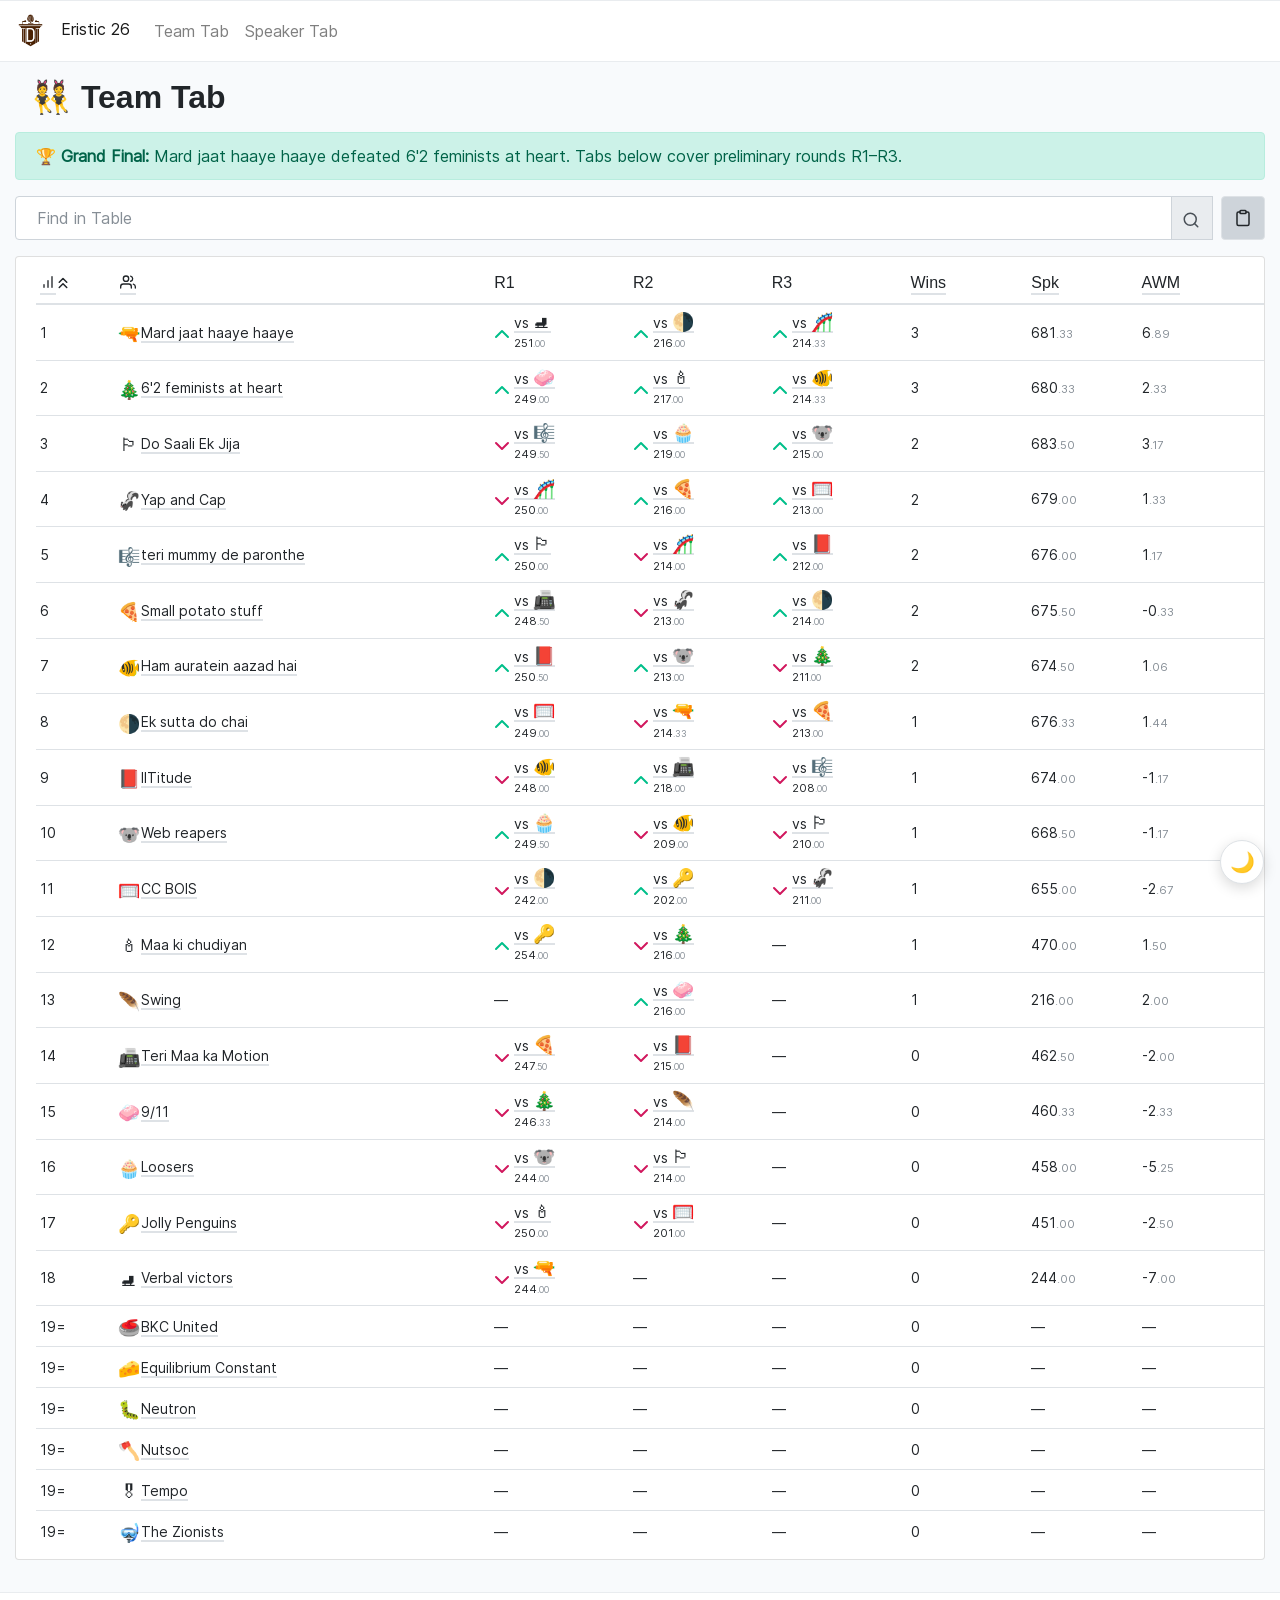
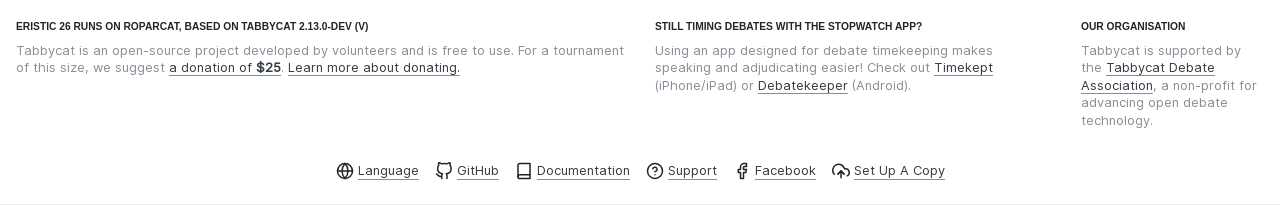
==== commit 1c8b6828: "Team tab: add missing R1 replies (Ham auratein, IITitude, Ek sutta do chai, CC BOIS) Co-Authored-By:" ====
--- a/team/index.html
+++ b/team/index.html
@@ -454,7 +454,7 @@
   <script>
     // Set table data as a global from template variable
     window.vueData = {
-      tablesData: [{"head":[{"key":"Rk","tooltip":"Rank","icon":"bar-chart"},{"key":"team","tooltip":"Team","icon":"users"},{"title":"R1","key":"R1"},{"title":"R2","key":"R2"},{"title":"R3","key":"R3"},{"key":"Wins","tooltip":"Wins","title":"Wins"},{"key":"Spk","tooltip":"Total speaker score","title":"Spk"},{"key":"AWM","tooltip":"Average margin","title":"AWM"}],"data":[[{"text":"1","sort":1},{"text":"Mard jaat haaye haaye","emoji":"🔫","sort":"Mard jaat haaye haaye","class":"team-name","popover":{"title":"Mard jaat haaye haaye","content":[{"text":"Janvi &quot;Misandrist btw&quot; Chaudhary, Sourik &quot;Homophobic&quot; Ghosh, Lokesh &quot;Lowkey&quot; Chabdal"},{"text":"View Mard jaat haaye haaye's Record","link":"#"}]}},{"text":" vs <i class=\"emoji\">⛸</i>","popover":{"content":[{"text":"Total speaker score: <strong>251<small class=\"text-muted\">.00</small></strong>"},{"text":"Madhav, Arnav Kaistha, Abhinav Amrit"},{"text":"View Verbal victors's Record","link":"#"}],"title":"Won against Verbal victors"},"class":"no-wrap","icon":"chevron-up","iconClass":"text-success result-icon","sort":2,"subtext":"251<small class=\"text-muted\">.00</small>"},{"text":" vs <i class=\"emoji\">🌗</i>","popover":{"content":[{"text":"Total speaker score: <strong>216<small class=\"text-muted\">.00</small></strong>"},{"text":"Alankrit &quot;Misogynist btw&quot; Tripathi, Viraj &quot;Homosexual&quot; Bapat, Goutham &quot;Highkey&quot; Ramanathan"},{"text":"View Ek sutta do chai's Record","link":"#"}],"title":"Won against Ek sutta do chai"},"class":"no-wrap","icon":"chevron-up","iconClass":"text-success result-icon","sort":2,"subtext":"216<small class=\"text-muted\">.00</small>"},{"text":" vs <i class=\"emoji\">🎢</i>","popover":{"content":[{"text":"Total speaker score: <strong>214<small class=\"text-muted\">.33</small></strong>"},{"text":"Devansh Balasaria, Anonymous, Harkeerat aggarwal"},{"text":"View Motion denied's Record","link":"#"}],"title":"Won against Motion denied"},"class":"no-wrap","icon":"chevron-up","iconClass":"text-success result-icon","sort":2,"subtext":"214<small class=\"text-muted\">.33</small>"},{"text":"3","sort":3},{"text":"681<small class=\"text-muted\">.33</small>","sort":681.333333},{"text":"6<small class=\"text-muted\">.89</small>","sort":6.888889}],[{"text":"2","sort":2},{"text":"6&#x27;2 feminists at heart","emoji":"🎄","sort":"6&#x27;2 feminists at heart","class":"team-name","popover":{"title":"6&#x27;2 feminists at heart","content":[{"text":"Chiragvir &quot;actual 6&#x27;2 feminist&quot; Singh, Aryan &quot;zesty&quot; Sawant, Abeer &quot;Ba-dum Tish&quot; Chawla"},{"text":"View 6&#x27;2 feminists at heart's Record","link":"#"}]}},{"text":" vs <i class=\"emoji\">🧼</i>","popover":{"content":[{"text":"Total speaker score: <strong>249<small class=\"text-muted\">.00</small></strong>"},{"text":"Aarav Jain, Sara Bansal, Aishi Jain"},{"text":"View 9/11's Record","link":"#"}],"title":"Won against 9/11"},"class":"no-wrap","icon":"chevron-up","iconClass":"text-success result-icon","sort":2,"subtext":"249<small class=\"text-muted\">.00</small>"},{"text":" vs <i class=\"emoji\">🕯</i>","popover":{"content":[{"text":"Total speaker score: <strong>217<small class=\"text-muted\">.00</small></strong>"},{"text":"Ishpuneet, Amaan, Raghav"},{"text":"View Maa ki chudiyan's Record","link":"#"}],"title":"Won against Maa ki chudiyan"},"class":"no-wrap","icon":"chevron-up","iconClass":"text-success result-icon","sort":2,"subtext":"217<small class=\"text-muted\">.00</small>"},{"text":" vs <i class=\"emoji\">🐠</i>","popover":{"content":[{"text":"Total speaker score: <strong>214<small class=\"text-muted\">.33</small></strong>"},{"text":"Kumar Harshvardhan, Ram Anantharam, Bhargav Shende"},{"text":"View Ham auratein aazad hai's Record","link":"#"}],"title":"Won against Ham auratein aazad hai"},"class":"no-wrap","icon":"chevron-up","iconClass":"text-success result-icon","sort":2,"subtext":"214<small class=\"text-muted\">.33</small>"},{"text":"3","sort":3},{"text":"680<small class=\"text-muted\">.33</small>","sort":680.333333},{"text":"2<small class=\"text-muted\">.33</small>","sort":2.333333}],[{"text":"3","sort":3},{"text":"Do Saali Ek Jija","emoji":"🏳","sort":"Do Saali Ek Jija","class":"team-name no-wrap","popover":{"title":"Do Saali Ek Jija","content":[{"text":"Arunima, Ayati Jain, Manthan"},{"text":"View Do Saali Ek Jija's Record","link":"#"}]}},{"text":" vs <i class=\"emoji\">🎼</i>","popover":{"content":[{"text":"Total speaker score: <strong>249<small class=\"text-muted\">.50</small></strong>"},{"text":"Kavisha Jaiswara, Sara Sethi, Maitreyi"},{"text":"View teri mummy de paronthe's Record","link":"#"}],"title":"Lost to teri mummy de paronthe"},"class":"no-wrap","icon":"chevron-down","iconClass":"text-danger result-icon","sort":1,"subtext":"249<small class=\"text-muted\">.50</small>"},{"text":" vs <i class=\"emoji\">🧁</i>","popover":{"content":[{"text":"Total speaker score: <strong>219<small class=\"text-muted\">.00</small></strong>"},{"text":"Sarthak Shekhar, Yug Chauhan, Samyak Mishra"},{"text":"View Loosers's Record","link":"#"}],"title":"Won against Loosers"},"class":"no-wrap","icon":"chevron-up","iconClass":"text-success result-icon","sort":2,"subtext":"219<small class=\"text-muted\">.00</small>"},{"text":" vs <i class=\"emoji\">🐨</i>","popover":{"content":[{"text":"Total speaker score: <strong>215<small class=\"text-muted\">.00</small></strong>"},{"text":"Samarth, Mansi, Aditya"},{"text":"View Web reapers's Record","link":"#"}],"title":"Won against Web reapers"},"class":"no-wrap","icon":"chevron-up","iconClass":"text-success result-icon","sort":2,"subtext":"215<small class=\"text-muted\">.00</small>"},{"text":"2","sort":2},{"text":"683<small class=\"text-muted\">.50</small>","sort":683.5},{"text":"3<small class=\"text-muted\">.17</small>","sort":3.166667}],[{"text":"4","sort":4},{"text":"Yap and Cap","emoji":"🦨","sort":"Yap and Cap","class":"team-name no-wrap","popover":{"title":"Yap and Cap","content":[{"text":"Aarushi, Anamika Pal, Aadyant"},{"text":"View Yap and Cap's Record","link":"#"}]}},{"text":" vs <i class=\"emoji\">🎢</i>","popover":{"content":[{"text":"Total speaker score: <strong>250<small class=\"text-muted\">.00</small></strong>"},{"text":"Devansh Balasaria, Anonymous, Harkeerat aggarwal"},{"text":"View Motion denied's Record","link":"#"}],"title":"Lost to Motion denied"},"class":"no-wrap","icon":"chevron-down","iconClass":"text-danger result-icon","sort":1,"subtext":"250<small class=\"text-muted\">.00</small>"},{"text":" vs <i class=\"emoji\">🍕</i>","popover":{"content":[{"text":"Total speaker score: <strong>216<small class=\"text-muted\">.00</small></strong>"},{"text":"Arshdeep Singh, Princepreet Singh, Jashanpreet Singh"},{"text":"View Small potato stuff's Record","link":"#"}],"title":"Won against Small potato stuff"},"class":"no-wrap","icon":"chevron-up","iconClass":"text-success result-icon","sort":2,"subtext":"216<small class=\"text-muted\">.00</small>"},{"text":" vs <i class=\"emoji\">🥅</i>","popover":{"content":[{"text":"Total speaker score: <strong>213<small class=\"text-muted\">.00</small></strong>"},{"text":"Anubhav Labh, Tanush Chadha, Rishabh Rajput"},{"text":"View CC BOIS's Record","link":"#"}],"title":"Won against CC BOIS"},"class":"no-wrap","icon":"chevron-up","iconClass":"text-success result-icon","sort":2,"subtext":"213<small class=\"text-muted\">.00</small>"},{"text":"2","sort":2},{"text":"679<small class=\"text-muted\">.00</small>","sort":679},{"text":"1<small class=\"text-muted\">.33</small>","sort":1.333333}],[{"text":"5","sort":5},{"text":"teri mummy de paronthe","emoji":"🎼","sort":"teri mummy de paronthe","class":"team-name","popover":{"title":"teri mummy de paronthe","content":[{"text":"Kavisha Jaiswara, Sara Sethi, Maitreyi"},{"text":"View teri mummy de paronthe's Record","link":"#"}]}},{"text":" vs <i class=\"emoji\">🏳</i>","popover":{"content":[{"text":"Total speaker score: <strong>250<small class=\"text-muted\">.00</small></strong>"},{"text":"Arunima, Ayati Jain, Manthan"},{"text":"View Do Saali Ek Jija's Record","link":"#"}],"title":"Won against Do Saali Ek Jija"},"class":"no-wrap","icon":"chevron-up","iconClass":"text-success result-icon","sort":2,"subtext":"250<small class=\"text-muted\">.00</small>"},{"text":" vs <i class=\"emoji\">🎢</i>","popover":{"content":[{"text":"Total speaker score: <strong>214<small class=\"text-muted\">.00</small></strong>"},{"text":"Devansh Balasaria, Anonymous, Harkeerat aggarwal"},{"text":"View Motion denied's Record","link":"#"}],"title":"Lost to Motion denied"},"class":"no-wrap","icon":"chevron-down","iconClass":"text-danger result-icon","sort":1,"subtext":"214<small class=\"text-muted\">.00</small>"},{"text":" vs <i class=\"emoji\">📕</i>","popover":{"content":[{"text":"Total speaker score: <strong>212<small class=\"text-muted\">.00</small></strong>"},{"text":"Kaustubh Vallabh, Varad Dhakoliya, Shreyansh"},{"text":"View IITitude's Record","link":"#"}],"title":"Won against IITitude"},"class":"no-wrap","icon":"chevron-up","iconClass":"text-success result-icon","sort":2,"subtext":"212<small class=\"text-muted\">.00</small>"},{"text":"2","sort":2},{"text":"676<small class=\"text-muted\">.00</small>","sort":676},{"text":"1<small class=\"text-muted\">.17</small>","sort":1.166667}],[{"text":"6","sort":6},{"text":"Small potato stuff","emoji":"🍕","sort":"Small potato stuff","class":"team-name","popover":{"title":"Small potato stuff","content":[{"text":"Arshdeep Singh, Princepreet Singh, Jashanpreet Singh"},{"text":"View Small potato stuff's Record","link":"#"}]}},{"text":" vs <i class=\"emoji\">📠</i>","popover":{"content":[{"text":"Total speaker score: <strong>248<small class=\"text-muted\">.50</small></strong>"},{"text":"Prathmesh Avadhut Jamdade, Arinjay Garg, Hisham Muhammad K"},{"text":"View Teri Maa ka Motion's Record","link":"#"}],"title":"Won against Teri Maa ka Motion"},"class":"no-wrap","icon":"chevron-up","iconClass":"text-success result-icon","sort":2,"subtext":"248<small class=\"text-muted\">.50</small>"},{"text":" vs <i class=\"emoji\">🦨</i>","popover":{"content":[{"text":"Total speaker score: <strong>213<small class=\"text-muted\">.00</small></strong>"},{"text":"Aarushi, Anamika Pal, Aadyant"},{"text":"View Yap and Cap's Record","link":"#"}],"title":"Lost to Yap and Cap"},"class":"no-wrap","icon":"chevron-down","iconClass":"text-danger result-icon","sort":1,"subtext":"213<small class=\"text-muted\">.00</small>"},{"text":" vs <i class=\"emoji\">🌗</i>","popover":{"content":[{"text":"Total speaker score: <strong>214<small class=\"text-muted\">.00</small></strong>"},{"text":"Alankrit &quot;Misogynist btw&quot; Tripathi, Viraj &quot;Homosexual&quot; Bapat, Goutham &quot;Highkey&quot; Ramanathan"},{"text":"View Ek sutta do chai's Record","link":"#"}],"title":"Won against Ek sutta do chai"},"class":"no-wrap","icon":"chevron-up","iconClass":"text-success result-icon","sort":2,"subtext":"214<small class=\"text-muted\">.00</small>"},{"text":"2","sort":2},{"text":"675<small class=\"text-muted\">.50</small>","sort":675.5},{"text":"-0<small class=\"text-muted\">.33</small>","sort":-0.333333}],[{"text":"7","sort":7},{"text":"Ham auratein aazad hai","emoji":"🐠","sort":"Ham auratein aazad hai","class":"team-name","popover":{"title":"Ham auratein aazad hai","content":[{"text":"Kumar Harshvardhan, Ram Anantharam, Bhargav Shende"},{"text":"View Ham auratein aazad hai's Record","link":"#"}]}},{"text":" vs <i class=\"emoji\">📕</i>","popover":{"content":[{"text":"Total speaker score: <strong>215<small class=\"text-muted\">.00</small></strong>"},{"text":"Kaustubh Vallabh, Varad Dhakoliya, Shreyansh"},{"text":"View IITitude's Record","link":"#"}],"title":"Won against IITitude"},"class":"no-wrap","icon":"chevron-up","iconClass":"text-success result-icon","sort":2,"subtext":"215<small class=\"text-muted\">.00</small>"},{"text":" vs <i class=\"emoji\">🐨</i>","popover":{"content":[{"text":"Total speaker score: <strong>213<small class=\"text-muted\">.00</small></strong>"},{"text":"Samarth, Mansi, Aditya"},{"text":"View Web reapers's Record","link":"#"}],"title":"Won against Web reapers"},"class":"no-wrap","icon":"chevron-up","iconClass":"text-success result-icon","sort":2,"subtext":"213<small class=\"text-muted\">.00</small>"},{"text":" vs <i class=\"emoji\">🎄</i>","popover":{"content":[{"text":"Total speaker score: <strong>211<small class=\"text-muted\">.00</small></strong>"},{"text":"Chiragvir &quot;actual 6&#x27;2 feminist&quot; Singh, Aryan &quot;zesty&quot; Sawant, Abeer &quot;Ba-dum Tish&quot; Chawla"},{"text":"View 6&#x27;2 feminists at heart's Record","link":"#"}],"title":"Lost to 6&#x27;2 feminists at heart"},"class":"no-wrap","icon":"chevron-down","iconClass":"text-danger result-icon","sort":1,"subtext":"211<small class=\"text-muted\">.00</small>"},{"text":"2","sort":2},{"text":"639<small class=\"text-muted\">.00</small>","sort":639},{"text":"0<small class=\"text-muted\">.56</small>","sort":0.555556}],[{"text":"8","sort":8},{"text":"Web reapers","emoji":"🐨","sort":"Web reapers","class":"team-name no-wrap","popover":{"title":"Web reapers","content":[{"text":"Samarth, Mansi, Aditya"},{"text":"View Web reapers's Record","link":"#"}]}},{"text":" vs <i class=\"emoji\">🧁</i>","popover":{"content":[{"text":"Total speaker score: <strong>249<small class=\"text-muted\">.50</small></strong>"},{"text":"Sarthak Shekhar, Yug Chauhan, Samyak Mishra"},{"text":"View Loosers's Record","link":"#"}],"title":"Won against Loosers"},"class":"no-wrap","icon":"chevron-up","iconClass":"text-success result-icon","sort":2,"subtext":"249<small class=\"text-muted\">.50</small>"},{"text":" vs <i class=\"emoji\">🐠</i>","popover":{"content":[{"text":"Total speaker score: <strong>209<small class=\"text-muted\">.00</small></strong>"},{"text":"Kumar Harshvardhan, Ram Anantharam, Bhargav Shende"},{"text":"View Ham auratein aazad hai's Record","link":"#"}],"title":"Lost to Ham auratein aazad hai"},"class":"no-wrap","icon":"chevron-down","iconClass":"text-danger result-icon","sort":1,"subtext":"209<small class=\"text-muted\">.00</small>"},{"text":" vs <i class=\"emoji\">🏳</i>","popover":{"content":[{"text":"Total speaker score: <strong>210<small class=\"text-muted\">.00</small></strong>"},{"text":"Arunima, Ayati Jain, Manthan"},{"text":"View Do Saali Ek Jija's Record","link":"#"}],"title":"Lost to Do Saali Ek Jija"},"class":"no-wrap","icon":"chevron-down","iconClass":"text-danger result-icon","sort":1,"subtext":"210<small class=\"text-muted\">.00</small>"},{"text":"1","sort":1},{"text":"668<small class=\"text-muted\">.50</small>","sort":668.5},{"text":"-1<small class=\"text-muted\">.17</small>","sort":-1.166667}],[{"text":"9","sort":9},{"text":"Ek sutta do chai","emoji":"🌗","sort":"Ek sutta do chai","class":"team-name no-wrap","popover":{"title":"Ek sutta do chai","content":[{"text":"Alankrit &quot;Misogynist btw&quot; Tripathi, Viraj &quot;Homosexual&quot; Bapat, Goutham &quot;Highkey&quot; Ramanathan"},{"text":"View Ek sutta do chai's Record","link":"#"}]}},{"text":" vs <i class=\"emoji\">🥅</i>","popover":{"content":[{"text":"Total speaker score: <strong>214<small class=\"text-muted\">.00</small></strong>"},{"text":"Anubhav Labh, Tanush Chadha, Rishabh Rajput"},{"text":"View CC BOIS's Record","link":"#"}],"title":"Won against CC BOIS"},"class":"no-wrap","icon":"chevron-up","iconClass":"text-success result-icon","sort":2,"subtext":"214<small class=\"text-muted\">.00</small>"},{"text":" vs <i class=\"emoji\">🔫</i>","popover":{"content":[{"text":"Total speaker score: <strong>214<small class=\"text-muted\">.33</small></strong>"},{"text":"Janvi &quot;Misandrist btw&quot; Chaudhary, Sourik &quot;Homophobic&quot; Ghosh, Lokesh &quot;Lowkey&quot; Chabdal"},{"text":"View Mard jaat haaye haaye's Record","link":"#"}],"title":"Lost to Mard jaat haaye haaye"},"class":"no-wrap","icon":"chevron-down","iconClass":"text-danger result-icon","sort":1,"subtext":"214<small class=\"text-muted\">.33</small>"},{"text":" vs <i class=\"emoji\">🍕</i>","popover":{"content":[{"text":"Total speaker score: <strong>213<small class=\"text-muted\">.00</small></strong>"},{"text":"Arshdeep Singh, Princepreet Singh, Jashanpreet Singh"},{"text":"View Small potato stuff's Record","link":"#"}],"title":"Lost to Small potato stuff"},"class":"no-wrap","icon":"chevron-down","iconClass":"text-danger result-icon","sort":1,"subtext":"213<small class=\"text-muted\">.00</small>"},{"text":"1","sort":1},{"text":"641<small class=\"text-muted\">.33</small>","sort":641.333333},{"text":"1<small class=\"text-muted\">.11</small>","sort":1.111111}],[{"text":"10","sort":10},{"text":"IITitude","emoji":"📕","sort":"IITitude","class":"team-name no-wrap","popover":{"title":"IITitude","content":[{"text":"Kaustubh Vallabh, Varad Dhakoliya, Shreyansh"},{"text":"View IITitude's Record","link":"#"}]}},{"text":" vs <i class=\"emoji\">🐠</i>","popover":{"content":[{"text":"Total speaker score: <strong>214<small class=\"text-muted\">.00</small></strong>"},{"text":"Kumar Harshvardhan, Ram Anantharam, Bhargav Shende"},{"text":"View Ham auratein aazad hai's Record","link":"#"}],"title":"Lost to Ham auratein aazad hai"},"class":"no-wrap","icon":"chevron-down","iconClass":"text-danger result-icon","sort":1,"subtext":"214<small class=\"text-muted\">.00</small>"},{"text":" vs <i class=\"emoji\">📠</i>","popover":{"content":[{"text":"Total speaker score: <strong>218<small class=\"text-muted\">.00</small></strong>"},{"text":"Prathmesh Avadhut Jamdade, Arinjay Garg, Hisham Muhammad K"},{"text":"View Teri Maa ka Motion's Record","link":"#"}],"title":"Won against Teri Maa ka Motion"},"class":"no-wrap","icon":"chevron-up","iconClass":"text-success result-icon","sort":2,"subtext":"218<small class=\"text-muted\">.00</small>"},{"text":" vs <i class=\"emoji\">🎼</i>","popover":{"content":[{"text":"Total speaker score: <strong>208<small class=\"text-muted\">.00</small></strong>"},{"text":"Kavisha Jaiswara, Sara Sethi, Maitreyi"},{"text":"View teri mummy de paronthe's Record","link":"#"}],"title":"Lost to teri mummy de paronthe"},"class":"no-wrap","icon":"chevron-down","iconClass":"text-danger result-icon","sort":1,"subtext":"208<small class=\"text-muted\">.00</small>"},{"text":"1","sort":1},{"text":"640<small class=\"text-muted\">.00</small>","sort":640},{"text":"-0<small class=\"text-muted\">.67</small>","sort":-0.666667}],[{"text":"11","sort":11},{"text":"CC BOIS","emoji":"🥅","sort":"CC BOIS","class":"team-name no-wrap","popover":{"title":"CC BOIS","content":[{"text":"Anubhav Labh, Tanush Chadha, Rishabh Rajput"},{"text":"View CC BOIS's Record","link":"#"}]}},{"text":" vs <i class=\"emoji\">🌗</i>","popover":{"content":[{"text":"Total speaker score: <strong>208<small class=\"text-muted\">.00</small></strong>"},{"text":"Alankrit &quot;Misogynist btw&quot; Tripathi, Viraj &quot;Homosexual&quot; Bapat, Goutham &quot;Highkey&quot; Ramanathan"},{"text":"View Ek sutta do chai's Record","link":"#"}],"title":"Lost to Ek sutta do chai"},"class":"no-wrap","icon":"chevron-down","iconClass":"text-danger result-icon","sort":1,"subtext":"208<small class=\"text-muted\">.00</small>"},{"text":" vs <i class=\"emoji\">🔑</i>","popover":{"content":[{"text":"Total speaker score: <strong>202<small class=\"text-muted\">.00</small></strong>"},{"text":"Hamdan Sayeed, Harsh Bhadane, Kshitij"},{"text":"View Jolly Penguins's Record","link":"#"}],"title":"Won against Jolly Penguins"},"class":"no-wrap","icon":"chevron-up","iconClass":"text-success result-icon","sort":2,"subtext":"202<small class=\"text-muted\">.00</small>"},{"text":" vs <i class=\"emoji\">🦨</i>","popover":{"content":[{"text":"Total speaker score: <strong>211<small class=\"text-muted\">.00</small></strong>"},{"text":"Aarushi, Anamika Pal, Aadyant"},{"text":"View Yap and Cap's Record","link":"#"}],"title":"Lost to Yap and Cap"},"class":"no-wrap","icon":"chevron-down","iconClass":"text-danger result-icon","sort":1,"subtext":"211<small class=\"text-muted\">.00</small>"},{"text":"1","sort":1},{"text":"621<small class=\"text-muted\">.00</small>","sort":621},{"text":"-2<small class=\"text-muted\">.33</small>","sort":-2.333333}],[{"text":"12","sort":12},{"text":"Maa ki chudiyan","emoji":"🕯","sort":"Maa ki chudiyan","class":"team-name no-wrap","popover":{"title":"Maa ki chudiyan","content":[{"text":"Ishpuneet, Amaan, Raghav"},{"text":"View Maa ki chudiyan's Record","link":"#"}]}},{"text":" vs <i class=\"emoji\">🔑</i>","popover":{"content":[{"text":"Total speaker score: <strong>254<small class=\"text-muted\">.00</small></strong>"},{"text":"Hamdan Sayeed, Harsh Bhadane, Kshitij"},{"text":"View Jolly Penguins's Record","link":"#"}],"title":"Won against Jolly Penguins"},"class":"no-wrap","icon":"chevron-up","iconClass":"text-success result-icon","sort":2,"subtext":"254<small class=\"text-muted\">.00</small>"},{"text":" vs <i class=\"emoji\">🎄</i>","popover":{"content":[{"text":"Total speaker score: <strong>216<small class=\"text-muted\">.00</small></strong>"},{"text":"Chiragvir &quot;actual 6&#x27;2 feminist&quot; Singh, Aryan &quot;zesty&quot; Sawant, Abeer &quot;Ba-dum Tish&quot; Chawla"},{"text":"View 6&#x27;2 feminists at heart's Record","link":"#"}],"title":"Lost to 6&#x27;2 feminists at heart"},"class":"no-wrap","icon":"chevron-down","iconClass":"text-danger result-icon","sort":1,"subtext":"216<small class=\"text-muted\">.00</small>"},{"text":"—"},{"text":"1","sort":1},{"text":"470<small class=\"text-muted\">.00</small>","sort":470},{"text":"1<small class=\"text-muted\">.50</small>","sort":1.5}],[{"text":"13","sort":13},{"text":"Swing","emoji":"🪶","sort":"Swing","class":"team-name no-wrap","popover":{"title":"Swing","content":[{"text":"A, B, C"},{"text":"View Swing's Record","link":"#"}]}},{"text":"—"},{"text":" vs <i class=\"emoji\">🧼</i>","popover":{"content":[{"text":"Total speaker score: <strong>216<small class=\"text-muted\">.00</small></strong>"},{"text":"Aarav Jain, Sara Bansal, Aishi Jain"},{"text":"View 9/11's Record","link":"#"}],"title":"Won against 9/11"},"class":"no-wrap","icon":"chevron-up","iconClass":"text-success result-icon","sort":2,"subtext":"216<small class=\"text-muted\">.00</small>"},{"text":"—"},{"text":"1","sort":1},{"text":"216<small class=\"text-muted\">.00</small>","sort":216},{"text":"2<small class=\"text-muted\">.00</small>","sort":2}],[{"text":"14","sort":14},{"text":"Teri Maa ka Motion","emoji":"📠","sort":"Teri Maa ka Motion","class":"team-name","popover":{"title":"Teri Maa ka Motion","content":[{"text":"Prathmesh Avadhut Jamdade, Arinjay Garg, Hisham Muhammad K"},{"text":"View Teri Maa ka Motion's Record","link":"#"}]}},{"text":" vs <i class=\"emoji\">🍕</i>","popover":{"content":[{"text":"Total speaker score: <strong>247<small class=\"text-muted\">.50</small></strong>"},{"text":"Arshdeep Singh, Princepreet Singh, Jashanpreet Singh"},{"text":"View Small potato stuff's Record","link":"#"}],"title":"Lost to Small potato stuff"},"class":"no-wrap","icon":"chevron-down","iconClass":"text-danger result-icon","sort":1,"subtext":"247<small class=\"text-muted\">.50</small>"},{"text":" vs <i class=\"emoji\">📕</i>","popover":{"content":[{"text":"Total speaker score: <strong>215<small class=\"text-muted\">.00</small></strong>"},{"text":"Kaustubh Vallabh, Varad Dhakoliya, Shreyansh"},{"text":"View IITitude's Record","link":"#"}],"title":"Lost to IITitude"},"class":"no-wrap","icon":"chevron-down","iconClass":"text-danger result-icon","sort":1,"subtext":"215<small class=\"text-muted\">.00</small>"},{"text":"—"},{"text":"0","sort":0},{"text":"462<small class=\"text-muted\">.50</small>","sort":462.5},{"text":"-2<small class=\"text-muted\">.00</small>","sort":-2}],[{"text":"15","sort":15},{"text":"9/11","emoji":"🧼","sort":"9/11","class":"team-name no-wrap","popover":{"title":"9/11","content":[{"text":"Aarav Jain, Sara Bansal, Aishi Jain"},{"text":"View 9/11's Record","link":"#"}]}},{"text":" vs <i class=\"emoji\">🎄</i>","popover":{"content":[{"text":"Total speaker score: <strong>246<small class=\"text-muted\">.33</small></strong>"},{"text":"Chiragvir &quot;actual 6&#x27;2 feminist&quot; Singh, Aryan &quot;zesty&quot; Sawant, Abeer &quot;Ba-dum Tish&quot; Chawla"},{"text":"View 6&#x27;2 feminists at heart's Record","link":"#"}],"title":"Lost to 6&#x27;2 feminists at heart"},"class":"no-wrap","icon":"chevron-down","iconClass":"text-danger result-icon","sort":1,"subtext":"246<small class=\"text-muted\">.33</small>"},{"text":" vs <i class=\"emoji\">🪶</i>","popover":{"content":[{"text":"Total speaker score: <strong>214<small class=\"text-muted\">.00</small></strong>"},{"text":"A, B, C"},{"text":"View Swing's Record","link":"#"}],"title":"Lost to Swing"},"class":"no-wrap","icon":"chevron-down","iconClass":"text-danger result-icon","sort":1,"subtext":"214<small class=\"text-muted\">.00</small>"},{"text":"—"},{"text":"0","sort":0},{"text":"460<small class=\"text-muted\">.33</small>","sort":460.333333},{"text":"-2<small class=\"text-muted\">.33</small>","sort":-2.333333}],[{"text":"16","sort":16},{"text":"Loosers","emoji":"🧁","sort":"Loosers","class":"team-name no-wrap","popover":{"title":"Loosers","content":[{"text":"Sarthak Shekhar, Yug Chauhan, Samyak Mishra"},{"text":"View Loosers's Record","link":"#"}]}},{"text":" vs <i class=\"emoji\">🐨</i>","popover":{"content":[{"text":"Total speaker score: <strong>244<small class=\"text-muted\">.00</small></strong>"},{"text":"Samarth, Mansi, Aditya"},{"text":"View Web reapers's Record","link":"#"}],"title":"Lost to Web reapers"},"class":"no-wrap","icon":"chevron-down","iconClass":"text-danger result-icon","sort":1,"subtext":"244<small class=\"text-muted\">.00</small>"},{"text":" vs <i class=\"emoji\">🏳</i>","popover":{"content":[{"text":"Total speaker score: <strong>214<small class=\"text-muted\">.00</small></strong>"},{"text":"Arunima, Ayati Jain, Manthan"},{"text":"View Do Saali Ek Jija's Record","link":"#"}],"title":"Lost to Do Saali Ek Jija"},"class":"no-wrap","icon":"chevron-down","iconClass":"text-danger result-icon","sort":1,"subtext":"214<small class=\"text-muted\">.00</small>"},{"text":"—"},{"text":"0","sort":0},{"text":"458<small class=\"text-muted\">.00</small>","sort":458},{"text":"-5<small class=\"text-muted\">.25</small>","sort":-5.25}],[{"text":"17","sort":17},{"text":"Jolly Penguins","emoji":"🔑","sort":"Jolly Penguins","class":"team-name no-wrap","popover":{"title":"Jolly Penguins","content":[{"text":"Hamdan Sayeed, Harsh Bhadane, Kshitij"},{"text":"View Jolly Penguins's Record","link":"#"}]}},{"text":" vs <i class=\"emoji\">🕯</i>","popover":{"content":[{"text":"Total speaker score: <strong>250<small class=\"text-muted\">.00</small></strong>"},{"text":"Ishpuneet, Amaan, Raghav"},{"text":"View Maa ki chudiyan's Record","link":"#"}],"title":"Lost to Maa ki chudiyan"},"class":"no-wrap","icon":"chevron-down","iconClass":"text-danger result-icon","sort":1,"subtext":"250<small class=\"text-muted\">.00</small>"},{"text":" vs <i class=\"emoji\">🥅</i>","popover":{"content":[{"text":"Total speaker score: <strong>201<small class=\"text-muted\">.00</small></strong>"},{"text":"Anubhav Labh, Tanush Chadha, Rishabh Rajput"},{"text":"View CC BOIS's Record","link":"#"}],"title":"Lost to CC BOIS"},"class":"no-wrap","icon":"chevron-down","iconClass":"text-danger result-icon","sort":1,"subtext":"201<small class=\"text-muted\">.00</small>"},{"text":"—"},{"text":"0","sort":0},{"text":"451<small class=\"text-muted\">.00</small>","sort":451},{"text":"-2<small class=\"text-muted\">.50</small>","sort":-2.5}],[{"text":"18","sort":18},{"text":"Verbal victors","emoji":"⛸","sort":"Verbal victors","class":"team-name no-wrap","popover":{"title":"Verbal victors","content":[{"text":"Madhav, Arnav Kaistha, Abhinav Amrit"},{"text":"View Verbal victors's Record","link":"#"}]}},{"text":" vs <i class=\"emoji\">🔫</i>","popover":{"content":[{"text":"Total speaker score: <strong>244<small class=\"text-muted\">.00</small></strong>"},{"text":"Janvi &quot;Misandrist btw&quot; Chaudhary, Sourik &quot;Homophobic&quot; Ghosh, Lokesh &quot;Lowkey&quot; Chabdal"},{"text":"View Mard jaat haaye haaye's Record","link":"#"}],"title":"Lost to Mard jaat haaye haaye"},"class":"no-wrap","icon":"chevron-down","iconClass":"text-danger result-icon","sort":1,"subtext":"244<small class=\"text-muted\">.00</small>"},{"text":"—"},{"text":"—"},{"text":"0","sort":0},{"text":"244<small class=\"text-muted\">.00</small>","sort":244},{"text":"-7<small class=\"text-muted\">.00</small>","sort":-7}],[{"text":"19=","sort":19},{"text":"BKC United","emoji":"🥌","sort":"BKC United","class":"team-name no-wrap","popover":{"title":"BKC United","content":[{"text":"Ronit Hiteshkumar Mohnani, Aarav Tomar, Devnandan Menon"},{"text":"View BKC United's Record","link":"#"}]}},{"text":"—"},{"text":"—"},{"text":"—"},{"text":"0","sort":0},{"text":"—","sort":0},{"text":"—","sort":0}],[{"text":"19=","sort":19},{"text":"Equilibrium Constant","emoji":"🧀","sort":"Equilibrium Constant","class":"team-name","popover":{"title":"Equilibrium Constant","content":[{"text":"Daksh Bhasin, Pushkar Mohanty, Sahib singh"},{"text":"View Equilibrium Constant's Record","link":"#"}]}},{"text":"—"},{"text":"—"},{"text":"—"},{"text":"0","sort":0},{"text":"—","sort":0},{"text":"—","sort":0}],[{"text":"19=","sort":19},{"text":"Neutron","emoji":"🐛","sort":"Neutron","class":"team-name no-wrap","popover":{"title":"Neutron","content":[{"text":"Piyush, Prithi Kangabam, Adarsh Kumar"},{"text":"View Neutron's Record","link":"#"}]}},{"text":"—"},{"text":"—"},{"text":"—"},{"text":"0","sort":0},{"text":"—","sort":0},{"text":"—","sort":0}],[{"text":"19=","sort":19},{"text":"Nutsoc","emoji":"🪓","sort":"Nutsoc","class":"team-name no-wrap","popover":{"title":"Nutsoc","content":[{"text":"Sumith, Advait, Abhishek"},{"text":"View Nutsoc's Record","link":"#"}]}},{"text":"—"},{"text":"—"},{"text":"—"},{"text":"0","sort":0},{"text":"—","sort":0},{"text":"—","sort":0}],[{"text":"19=","sort":19},{"text":"Tempo","emoji":"🎖","sort":"Tempo","class":"team-name no-wrap","popover":{"title":"Tempo","content":[{"text":"Sehajpreet Singh reen, Dikshant kansal, Shorya"},{"text":"View Tempo's Record","link":"#"}]}},{"text":"—"},{"text":"—"},{"text":"—"},{"text":"0","sort":0},{"text":"—","sort":0},{"text":"—","sort":0}],[{"text":"19=","sort":19},{"text":"The Zionists","emoji":"🤿","sort":"The Zionists","class":"team-name no-wrap","popover":{"title":"The Zionists","content":[{"text":"Soham Prashant Phansekar, Utkarsh Kumar Gautum, Manan Khurana"},{"text":"View The Zionists's Record","link":"#"}]}},{"text":"—"},{"text":"—"},{"text":"—"},{"text":"0","sort":0},{"text":"—","sort":0},{"text":"—","sort":0}]],"title":"","subtitle":"","empty_title":"No Data Available","class":"","sort_key":"rk","sort_order":"asc","sort_history":[{"key":"rk","order":"asc"}],"highlight_column":null}],
+      tablesData: [{"head":[{"key":"Rk","tooltip":"Rank","icon":"bar-chart"},{"key":"team","tooltip":"Team","icon":"users"},{"title":"R1","key":"R1"},{"title":"R2","key":"R2"},{"title":"R3","key":"R3"},{"key":"Wins","tooltip":"Wins","title":"Wins"},{"key":"Spk","tooltip":"Total speaker score","title":"Spk"},{"key":"AWM","tooltip":"Average margin","title":"AWM"}],"data":[[{"text":"1","sort":1},{"text":"Mard jaat haaye haaye","emoji":"🔫","sort":"Mard jaat haaye haaye","class":"team-name","popover":{"title":"Mard jaat haaye haaye","content":[{"text":"Janvi &quot;Misandrist btw&quot; Chaudhary, Sourik &quot;Homophobic&quot; Ghosh, Lokesh &quot;Lowkey&quot; Chabdal"},{"text":"View Mard jaat haaye haaye's Record","link":"#"}]}},{"text":" vs <i class=\"emoji\">⛸</i>","popover":{"content":[{"text":"Total speaker score: <strong>251<small class=\"text-muted\">.00</small></strong>"},{"text":"Madhav, Arnav Kaistha, Abhinav Amrit"},{"text":"View Verbal victors's Record","link":"#"}],"title":"Won against Verbal victors"},"class":"no-wrap","icon":"chevron-up","iconClass":"text-success result-icon","sort":2,"subtext":"251<small class=\"text-muted\">.00</small>"},{"text":" vs <i class=\"emoji\">🌗</i>","popover":{"content":[{"text":"Total speaker score: <strong>216<small class=\"text-muted\">.00</small></strong>"},{"text":"Alankrit &quot;Misogynist btw&quot; Tripathi, Viraj &quot;Homosexual&quot; Bapat, Goutham &quot;Highkey&quot; Ramanathan"},{"text":"View Ek sutta do chai's Record","link":"#"}],"title":"Won against Ek sutta do chai"},"class":"no-wrap","icon":"chevron-up","iconClass":"text-success result-icon","sort":2,"subtext":"216<small class=\"text-muted\">.00</small>"},{"text":" vs <i class=\"emoji\">🎢</i>","popover":{"content":[{"text":"Total speaker score: <strong>214<small class=\"text-muted\">.33</small></strong>"},{"text":"Devansh Balasaria, Harkeerat aggarwal, Anonymous"},{"text":"View Motion denied's Record","link":"#"}],"title":"Won against Motion denied"},"class":"no-wrap","icon":"chevron-up","iconClass":"text-success result-icon","sort":2,"subtext":"214<small class=\"text-muted\">.33</small>"},{"text":"3","sort":3},{"text":"681<small class=\"text-muted\">.33</small>","sort":681.333333},{"text":"6<small class=\"text-muted\">.89</small>","sort":6.888889}],[{"text":"2","sort":2},{"text":"6&#x27;2 feminists at heart","emoji":"🎄","sort":"6&#x27;2 feminists at heart","class":"team-name","popover":{"title":"6&#x27;2 feminists at heart","content":[{"text":"Chiragvir &quot;actual 6&#x27;2 feminist&quot; Singh, Aryan &quot;zesty&quot; Sawant, Abeer &quot;Ba-dum Tish&quot; Chawla"},{"text":"View 6&#x27;2 feminists at heart's Record","link":"#"}]}},{"text":" vs <i class=\"emoji\">🧼</i>","popover":{"content":[{"text":"Total speaker score: <strong>249<small class=\"text-muted\">.00</small></strong>"},{"text":"Aarav Jain, Sara Bansal, Aishi Jain"},{"text":"View 9/11's Record","link":"#"}],"title":"Won against 9/11"},"class":"no-wrap","icon":"chevron-up","iconClass":"text-success result-icon","sort":2,"subtext":"249<small class=\"text-muted\">.00</small>"},{"text":" vs <i class=\"emoji\">🕯</i>","popover":{"content":[{"text":"Total speaker score: <strong>217<small class=\"text-muted\">.00</small></strong>"},{"text":"Ishpuneet, Amaan, Raghav"},{"text":"View Maa ki chudiyan's Record","link":"#"}],"title":"Won against Maa ki chudiyan"},"class":"no-wrap","icon":"chevron-up","iconClass":"text-success result-icon","sort":2,"subtext":"217<small class=\"text-muted\">.00</small>"},{"text":" vs <i class=\"emoji\">🐠</i>","popover":{"content":[{"text":"Total speaker score: <strong>214<small class=\"text-muted\">.33</small></strong>"},{"text":"Kumar Harshvardhan, Ram Anantharam, Bhargav Shende"},{"text":"View Ham auratein aazad hai's Record","link":"#"}],"title":"Won against Ham auratein aazad hai"},"class":"no-wrap","icon":"chevron-up","iconClass":"text-success result-icon","sort":2,"subtext":"214<small class=\"text-muted\">.33</small>"},{"text":"3","sort":3},{"text":"680<small class=\"text-muted\">.33</small>","sort":680.333333},{"text":"2<small class=\"text-muted\">.33</small>","sort":2.333333}],[{"text":"3","sort":3},{"text":"Do Saali Ek Jija","emoji":"🏳","sort":"Do Saali Ek Jija","class":"team-name no-wrap","popover":{"title":"Do Saali Ek Jija","content":[{"text":"Arunima, Ayati Jain, Manthan"},{"text":"View Do Saali Ek Jija's Record","link":"#"}]}},{"text":" vs <i class=\"emoji\">🎼</i>","popover":{"content":[{"text":"Total speaker score: <strong>249<small class=\"text-muted\">.50</small></strong>"},{"text":"Kavisha Jaiswara, Sara Sethi, Maitreyi"},{"text":"View teri mummy de paronthe's Record","link":"#"}],"title":"Lost to teri mummy de paronthe"},"class":"no-wrap","icon":"chevron-down","iconClass":"text-danger result-icon","sort":1,"subtext":"249<small class=\"text-muted\">.50</small>"},{"text":" vs <i class=\"emoji\">🧁</i>","popover":{"content":[{"text":"Total speaker score: <strong>219<small class=\"text-muted\">.00</small></strong>"},{"text":"Sarthak Shekhar, Yug Chauhan, Samyak Mishra"},{"text":"View Loosers's Record","link":"#"}],"title":"Won against Loosers"},"class":"no-wrap","icon":"chevron-up","iconClass":"text-success result-icon","sort":2,"subtext":"219<small class=\"text-muted\">.00</small>"},{"text":" vs <i class=\"emoji\">🐨</i>","popover":{"content":[{"text":"Total speaker score: <strong>215<small class=\"text-muted\">.00</small></strong>"},{"text":"Samarth, Mansi, Aditya"},{"text":"View Web reapers's Record","link":"#"}],"title":"Won against Web reapers"},"class":"no-wrap","icon":"chevron-up","iconClass":"text-success result-icon","sort":2,"subtext":"215<small class=\"text-muted\">.00</small>"},{"text":"2","sort":2},{"text":"683<small class=\"text-muted\">.50</small>","sort":683.5},{"text":"3<small class=\"text-muted\">.17</small>","sort":3.166667}],[{"text":"4","sort":4},{"text":"Yap and Cap","emoji":"🦨","sort":"Yap and Cap","class":"team-name no-wrap","popover":{"title":"Yap and Cap","content":[{"text":"Aarushi, Anamika Pal, Aadyant"},{"text":"View Yap and Cap's Record","link":"#"}]}},{"text":" vs <i class=\"emoji\">🎢</i>","popover":{"content":[{"text":"Total speaker score: <strong>250<small class=\"text-muted\">.00</small></strong>"},{"text":"Devansh Balasaria, Harkeerat aggarwal, Anonymous"},{"text":"View Motion denied's Record","link":"#"}],"title":"Lost to Motion denied"},"class":"no-wrap","icon":"chevron-down","iconClass":"text-danger result-icon","sort":1,"subtext":"250<small class=\"text-muted\">.00</small>"},{"text":" vs <i class=\"emoji\">🍕</i>","popover":{"content":[{"text":"Total speaker score: <strong>216<small class=\"text-muted\">.00</small></strong>"},{"text":"Arshdeep Singh, Princepreet Singh, Jashanpreet Singh"},{"text":"View Small potato stuff's Record","link":"#"}],"title":"Won against Small potato stuff"},"class":"no-wrap","icon":"chevron-up","iconClass":"text-success result-icon","sort":2,"subtext":"216<small class=\"text-muted\">.00</small>"},{"text":" vs <i class=\"emoji\">🥅</i>","popover":{"content":[{"text":"Total speaker score: <strong>213<small class=\"text-muted\">.00</small></strong>"},{"text":"Anubhav Labh, Tanush Chadha, Rishabh Rajput"},{"text":"View CC BOIS's Record","link":"#"}],"title":"Won against CC BOIS"},"class":"no-wrap","icon":"chevron-up","iconClass":"text-success result-icon","sort":2,"subtext":"213<small class=\"text-muted\">.00</small>"},{"text":"2","sort":2},{"text":"679<small class=\"text-muted\">.00</small>","sort":679},{"text":"1<small class=\"text-muted\">.33</small>","sort":1.333333}],[{"text":"5","sort":5},{"text":"teri mummy de paronthe","emoji":"🎼","sort":"teri mummy de paronthe","class":"team-name","popover":{"title":"teri mummy de paronthe","content":[{"text":"Kavisha Jaiswara, Sara Sethi, Maitreyi"},{"text":"View teri mummy de paronthe's Record","link":"#"}]}},{"text":" vs <i class=\"emoji\">🏳</i>","popover":{"content":[{"text":"Total speaker score: <strong>250<small class=\"text-muted\">.00</small></strong>"},{"text":"Arunima, Ayati Jain, Manthan"},{"text":"View Do Saali Ek Jija's Record","link":"#"}],"title":"Won against Do Saali Ek Jija"},"class":"no-wrap","icon":"chevron-up","iconClass":"text-success result-icon","sort":2,"subtext":"250<small class=\"text-muted\">.00</small>"},{"text":" vs <i class=\"emoji\">🎢</i>","popover":{"content":[{"text":"Total speaker score: <strong>214<small class=\"text-muted\">.00</small></strong>"},{"text":"Devansh Balasaria, Harkeerat aggarwal, Anonymous"},{"text":"View Motion denied's Record","link":"#"}],"title":"Lost to Motion denied"},"class":"no-wrap","icon":"chevron-down","iconClass":"text-danger result-icon","sort":1,"subtext":"214<small class=\"text-muted\">.00</small>"},{"text":" vs <i class=\"emoji\">📕</i>","popover":{"content":[{"text":"Total speaker score: <strong>212<small class=\"text-muted\">.00</small></strong>"},{"text":"Kaustubh Vallabh, Varad Dhakoliya, Shreyansh"},{"text":"View IITitude's Record","link":"#"}],"title":"Won against IITitude"},"class":"no-wrap","icon":"chevron-up","iconClass":"text-success result-icon","sort":2,"subtext":"212<small class=\"text-muted\">.00</small>"},{"text":"2","sort":2},{"text":"676<small class=\"text-muted\">.00</small>","sort":676},{"text":"1<small class=\"text-muted\">.17</small>","sort":1.166667}],[{"text":"6","sort":6},{"text":"Small potato stuff","emoji":"🍕","sort":"Small potato stuff","class":"team-name","popover":{"title":"Small potato stuff","content":[{"text":"Arshdeep Singh, Princepreet Singh, Jashanpreet Singh"},{"text":"View Small potato stuff's Record","link":"#"}]}},{"text":" vs <i class=\"emoji\">📠</i>","popover":{"content":[{"text":"Total speaker score: <strong>248<small class=\"text-muted\">.50</small></strong>"},{"text":"Prathmesh Avadhut Jamdade, Arinjay Garg, Hisham Muhammad K"},{"text":"View Teri Maa ka Motion's Record","link":"#"}],"title":"Won against Teri Maa ka Motion"},"class":"no-wrap","icon":"chevron-up","iconClass":"text-success result-icon","sort":2,"subtext":"248<small class=\"text-muted\">.50</small>"},{"text":" vs <i class=\"emoji\">🦨</i>","popover":{"content":[{"text":"Total speaker score: <strong>213<small class=\"text-muted\">.00</small></strong>"},{"text":"Aarushi, Anamika Pal, Aadyant"},{"text":"View Yap and Cap's Record","link":"#"}],"title":"Lost to Yap and Cap"},"class":"no-wrap","icon":"chevron-down","iconClass":"text-danger result-icon","sort":1,"subtext":"213<small class=\"text-muted\">.00</small>"},{"text":" vs <i class=\"emoji\">🌗</i>","popover":{"content":[{"text":"Total speaker score: <strong>214<small class=\"text-muted\">.00</small></strong>"},{"text":"Alankrit &quot;Misogynist btw&quot; Tripathi, Viraj &quot;Homosexual&quot; Bapat, Goutham &quot;Highkey&quot; Ramanathan"},{"text":"View Ek sutta do chai's Record","link":"#"}],"title":"Won against Ek sutta do chai"},"class":"no-wrap","icon":"chevron-up","iconClass":"text-success result-icon","sort":2,"subtext":"214<small class=\"text-muted\">.00</small>"},{"text":"2","sort":2},{"text":"675<small class=\"text-muted\">.50</small>","sort":675.5},{"text":"-0<small class=\"text-muted\">.33</small>","sort":-0.333333}],[{"text":"7","sort":7},{"text":"Ham auratein aazad hai","emoji":"🐠","sort":"Ham auratein aazad hai","class":"team-name","popover":{"title":"Ham auratein aazad hai","content":[{"text":"Kumar Harshvardhan, Ram Anantharam, Bhargav Shende"},{"text":"View Ham auratein aazad hai's Record","link":"#"}]}},{"text":" vs <i class=\"emoji\">📕</i>","popover":{"content":[{"text":"Total speaker score: <strong>250<small class=\"text-muted\">.50</small></strong>"},{"text":"Kaustubh Vallabh, Varad Dhakoliya, Shreyansh"},{"text":"View IITitude's Record","link":"#"}],"title":"Won against IITitude"},"class":"no-wrap","icon":"chevron-up","iconClass":"text-success result-icon","sort":2,"subtext":"250<small class=\"text-muted\">.50</small>"},{"text":" vs <i class=\"emoji\">🐨</i>","popover":{"content":[{"text":"Total speaker score: <strong>213<small class=\"text-muted\">.00</small></strong>"},{"text":"Samarth, Mansi, Aditya"},{"text":"View Web reapers's Record","link":"#"}],"title":"Won against Web reapers"},"class":"no-wrap","icon":"chevron-up","iconClass":"text-success result-icon","sort":2,"subtext":"213<small class=\"text-muted\">.00</small>"},{"text":" vs <i class=\"emoji\">🎄</i>","popover":{"content":[{"text":"Total speaker score: <strong>211<small class=\"text-muted\">.00</small></strong>"},{"text":"Chiragvir &quot;actual 6&#x27;2 feminist&quot; Singh, Aryan &quot;zesty&quot; Sawant, Abeer &quot;Ba-dum Tish&quot; Chawla"},{"text":"View 6&#x27;2 feminists at heart's Record","link":"#"}],"title":"Lost to 6&#x27;2 feminists at heart"},"class":"no-wrap","icon":"chevron-down","iconClass":"text-danger result-icon","sort":1,"subtext":"211<small class=\"text-muted\">.00</small>"},{"text":"2","sort":2},{"text":"674<small class=\"text-muted\">.50</small>","sort":674.5},{"text":"1<small class=\"text-muted\">.06</small>","sort":1.055556}],[{"text":"8","sort":8},{"text":"Ek sutta do chai","emoji":"🌗","sort":"Ek sutta do chai","class":"team-name no-wrap","popover":{"title":"Ek sutta do chai","content":[{"text":"Alankrit &quot;Misogynist btw&quot; Tripathi, Viraj &quot;Homosexual&quot; Bapat, Goutham &quot;Highkey&quot; Ramanathan"},{"text":"View Ek sutta do chai's Record","link":"#"}]}},{"text":" vs <i class=\"emoji\">🥅</i>","popover":{"content":[{"text":"Total speaker score: <strong>249<small class=\"text-muted\">.00</small></strong>"},{"text":"Anubhav Labh, Tanush Chadha, Rishabh Rajput"},{"text":"View CC BOIS's Record","link":"#"}],"title":"Won against CC BOIS"},"class":"no-wrap","icon":"chevron-up","iconClass":"text-success result-icon","sort":2,"subtext":"249<small class=\"text-muted\">.00</small>"},{"text":" vs <i class=\"emoji\">🔫</i>","popover":{"content":[{"text":"Total speaker score: <strong>214<small class=\"text-muted\">.33</small></strong>"},{"text":"Janvi &quot;Misandrist btw&quot; Chaudhary, Sourik &quot;Homophobic&quot; Ghosh, Lokesh &quot;Lowkey&quot; Chabdal"},{"text":"View Mard jaat haaye haaye's Record","link":"#"}],"title":"Lost to Mard jaat haaye haaye"},"class":"no-wrap","icon":"chevron-down","iconClass":"text-danger result-icon","sort":1,"subtext":"214<small class=\"text-muted\">.33</small>"},{"text":" vs <i class=\"emoji\">🍕</i>","popover":{"content":[{"text":"Total speaker score: <strong>213<small class=\"text-muted\">.00</small></strong>"},{"text":"Arshdeep Singh, Princepreet Singh, Jashanpreet Singh"},{"text":"View Small potato stuff's Record","link":"#"}],"title":"Lost to Small potato stuff"},"class":"no-wrap","icon":"chevron-down","iconClass":"text-danger result-icon","sort":1,"subtext":"213<small class=\"text-muted\">.00</small>"},{"text":"1","sort":1},{"text":"676<small class=\"text-muted\">.33</small>","sort":676.333333},{"text":"1<small class=\"text-muted\">.44</small>","sort":1.444444}],[{"text":"9","sort":9},{"text":"IITitude","emoji":"📕","sort":"IITitude","class":"team-name no-wrap","popover":{"title":"IITitude","content":[{"text":"Kaustubh Vallabh, Varad Dhakoliya, Shreyansh"},{"text":"View IITitude's Record","link":"#"}]}},{"text":" vs <i class=\"emoji\">🐠</i>","popover":{"content":[{"text":"Total speaker score: <strong>248<small class=\"text-muted\">.00</small></strong>"},{"text":"Kumar Harshvardhan, Ram Anantharam, Bhargav Shende"},{"text":"View Ham auratein aazad hai's Record","link":"#"}],"title":"Lost to Ham auratein aazad hai"},"class":"no-wrap","icon":"chevron-down","iconClass":"text-danger result-icon","sort":1,"subtext":"248<small class=\"text-muted\">.00</small>"},{"text":" vs <i class=\"emoji\">📠</i>","popover":{"content":[{"text":"Total speaker score: <strong>218<small class=\"text-muted\">.00</small></strong>"},{"text":"Prathmesh Avadhut Jamdade, Arinjay Garg, Hisham Muhammad K"},{"text":"View Teri Maa ka Motion's Record","link":"#"}],"title":"Won against Teri Maa ka Motion"},"class":"no-wrap","icon":"chevron-up","iconClass":"text-success result-icon","sort":2,"subtext":"218<small class=\"text-muted\">.00</small>"},{"text":" vs <i class=\"emoji\">🎼</i>","popover":{"content":[{"text":"Total speaker score: <strong>208<small class=\"text-muted\">.00</small></strong>"},{"text":"Kavisha Jaiswara, Sara Sethi, Maitreyi"},{"text":"View teri mummy de paronthe's Record","link":"#"}],"title":"Lost to teri mummy de paronthe"},"class":"no-wrap","icon":"chevron-down","iconClass":"text-danger result-icon","sort":1,"subtext":"208<small class=\"text-muted\">.00</small>"},{"text":"1","sort":1},{"text":"674<small class=\"text-muted\">.00</small>","sort":674},{"text":"-1<small class=\"text-muted\">.17</small>","sort":-1.166667}],[{"text":"10","sort":10},{"text":"Web reapers","emoji":"🐨","sort":"Web reapers","class":"team-name no-wrap","popover":{"title":"Web reapers","content":[{"text":"Samarth, Mansi, Aditya"},{"text":"View Web reapers's Record","link":"#"}]}},{"text":" vs <i class=\"emoji\">🧁</i>","popover":{"content":[{"text":"Total speaker score: <strong>249<small class=\"text-muted\">.50</small></strong>"},{"text":"Sarthak Shekhar, Yug Chauhan, Samyak Mishra"},{"text":"View Loosers's Record","link":"#"}],"title":"Won against Loosers"},"class":"no-wrap","icon":"chevron-up","iconClass":"text-success result-icon","sort":2,"subtext":"249<small class=\"text-muted\">.50</small>"},{"text":" vs <i class=\"emoji\">🐠</i>","popover":{"content":[{"text":"Total speaker score: <strong>209<small class=\"text-muted\">.00</small></strong>"},{"text":"Kumar Harshvardhan, Ram Anantharam, Bhargav Shende"},{"text":"View Ham auratein aazad hai's Record","link":"#"}],"title":"Lost to Ham auratein aazad hai"},"class":"no-wrap","icon":"chevron-down","iconClass":"text-danger result-icon","sort":1,"subtext":"209<small class=\"text-muted\">.00</small>"},{"text":" vs <i class=\"emoji\">🏳</i>","popover":{"content":[{"text":"Total speaker score: <strong>210<small class=\"text-muted\">.00</small></strong>"},{"text":"Arunima, Ayati Jain, Manthan"},{"text":"View Do Saali Ek Jija's Record","link":"#"}],"title":"Lost to Do Saali Ek Jija"},"class":"no-wrap","icon":"chevron-down","iconClass":"text-danger result-icon","sort":1,"subtext":"210<small class=\"text-muted\">.00</small>"},{"text":"1","sort":1},{"text":"668<small class=\"text-muted\">.50</small>","sort":668.5},{"text":"-1<small class=\"text-muted\">.17</small>","sort":-1.166667}],[{"text":"11","sort":11},{"text":"CC BOIS","emoji":"🥅","sort":"CC BOIS","class":"team-name no-wrap","popover":{"title":"CC BOIS","content":[{"text":"Anubhav Labh, Tanush Chadha, Rishabh Rajput"},{"text":"View CC BOIS's Record","link":"#"}]}},{"text":" vs <i class=\"emoji\">🌗</i>","popover":{"content":[{"text":"Total speaker score: <strong>242<small class=\"text-muted\">.00</small></strong>"},{"text":"Alankrit &quot;Misogynist btw&quot; Tripathi, Viraj &quot;Homosexual&quot; Bapat, Goutham &quot;Highkey&quot; Ramanathan"},{"text":"View Ek sutta do chai's Record","link":"#"}],"title":"Lost to Ek sutta do chai"},"class":"no-wrap","icon":"chevron-down","iconClass":"text-danger result-icon","sort":1,"subtext":"242<small class=\"text-muted\">.00</small>"},{"text":" vs <i class=\"emoji\">🔑</i>","popover":{"content":[{"text":"Total speaker score: <strong>202<small class=\"text-muted\">.00</small></strong>"},{"text":"Hamdan Sayeed, Harsh Bhadane, Kshitij"},{"text":"View Jolly Penguins's Record","link":"#"}],"title":"Won against Jolly Penguins"},"class":"no-wrap","icon":"chevron-up","iconClass":"text-success result-icon","sort":2,"subtext":"202<small class=\"text-muted\">.00</small>"},{"text":" vs <i class=\"emoji\">🦨</i>","popover":{"content":[{"text":"Total speaker score: <strong>211<small class=\"text-muted\">.00</small></strong>"},{"text":"Aarushi, Anamika Pal, Aadyant"},{"text":"View Yap and Cap's Record","link":"#"}],"title":"Lost to Yap and Cap"},"class":"no-wrap","icon":"chevron-down","iconClass":"text-danger result-icon","sort":1,"subtext":"211<small class=\"text-muted\">.00</small>"},{"text":"1","sort":1},{"text":"655<small class=\"text-muted\">.00</small>","sort":655},{"text":"-2<small class=\"text-muted\">.67</small>","sort":-2.666667}],[{"text":"12","sort":12},{"text":"Maa ki chudiyan","emoji":"🕯","sort":"Maa ki chudiyan","class":"team-name no-wrap","popover":{"title":"Maa ki chudiyan","content":[{"text":"Ishpuneet, Amaan, Raghav"},{"text":"View Maa ki chudiyan's Record","link":"#"}]}},{"text":" vs <i class=\"emoji\">🔑</i>","popover":{"content":[{"text":"Total speaker score: <strong>254<small class=\"text-muted\">.00</small></strong>"},{"text":"Hamdan Sayeed, Harsh Bhadane, Kshitij"},{"text":"View Jolly Penguins's Record","link":"#"}],"title":"Won against Jolly Penguins"},"class":"no-wrap","icon":"chevron-up","iconClass":"text-success result-icon","sort":2,"subtext":"254<small class=\"text-muted\">.00</small>"},{"text":" vs <i class=\"emoji\">🎄</i>","popover":{"content":[{"text":"Total speaker score: <strong>216<small class=\"text-muted\">.00</small></strong>"},{"text":"Chiragvir &quot;actual 6&#x27;2 feminist&quot; Singh, Aryan &quot;zesty&quot; Sawant, Abeer &quot;Ba-dum Tish&quot; Chawla"},{"text":"View 6&#x27;2 feminists at heart's Record","link":"#"}],"title":"Lost to 6&#x27;2 feminists at heart"},"class":"no-wrap","icon":"chevron-down","iconClass":"text-danger result-icon","sort":1,"subtext":"216<small class=\"text-muted\">.00</small>"},{"text":"—"},{"text":"1","sort":1},{"text":"470<small class=\"text-muted\">.00</small>","sort":470},{"text":"1<small class=\"text-muted\">.50</small>","sort":1.5}],[{"text":"13","sort":13},{"text":"Swing","emoji":"🪶","sort":"Swing","class":"team-name no-wrap","popover":{"title":"Swing","content":[{"text":"A, B, C"},{"text":"View Swing's Record","link":"#"}]}},{"text":"—"},{"text":" vs <i class=\"emoji\">🧼</i>","popover":{"content":[{"text":"Total speaker score: <strong>216<small class=\"text-muted\">.00</small></strong>"},{"text":"Aarav Jain, Sara Bansal, Aishi Jain"},{"text":"View 9/11's Record","link":"#"}],"title":"Won against 9/11"},"class":"no-wrap","icon":"chevron-up","iconClass":"text-success result-icon","sort":2,"subtext":"216<small class=\"text-muted\">.00</small>"},{"text":"—"},{"text":"1","sort":1},{"text":"216<small class=\"text-muted\">.00</small>","sort":216},{"text":"2<small class=\"text-muted\">.00</small>","sort":2}],[{"text":"14","sort":14},{"text":"Teri Maa ka Motion","emoji":"📠","sort":"Teri Maa ka Motion","class":"team-name","popover":{"title":"Teri Maa ka Motion","content":[{"text":"Prathmesh Avadhut Jamdade, Arinjay Garg, Hisham Muhammad K"},{"text":"View Teri Maa ka Motion's Record","link":"#"}]}},{"text":" vs <i class=\"emoji\">🍕</i>","popover":{"content":[{"text":"Total speaker score: <strong>247<small class=\"text-muted\">.50</small></strong>"},{"text":"Arshdeep Singh, Princepreet Singh, Jashanpreet Singh"},{"text":"View Small potato stuff's Record","link":"#"}],"title":"Lost to Small potato stuff"},"class":"no-wrap","icon":"chevron-down","iconClass":"text-danger result-icon","sort":1,"subtext":"247<small class=\"text-muted\">.50</small>"},{"text":" vs <i class=\"emoji\">📕</i>","popover":{"content":[{"text":"Total speaker score: <strong>215<small class=\"text-muted\">.00</small></strong>"},{"text":"Kaustubh Vallabh, Varad Dhakoliya, Shreyansh"},{"text":"View IITitude's Record","link":"#"}],"title":"Lost to IITitude"},"class":"no-wrap","icon":"chevron-down","iconClass":"text-danger result-icon","sort":1,"subtext":"215<small class=\"text-muted\">.00</small>"},{"text":"—"},{"text":"0","sort":0},{"text":"462<small class=\"text-muted\">.50</small>","sort":462.5},{"text":"-2<small class=\"text-muted\">.00</small>","sort":-2}],[{"text":"15","sort":15},{"text":"9/11","emoji":"🧼","sort":"9/11","class":"team-name no-wrap","popover":{"title":"9/11","content":[{"text":"Aarav Jain, Sara Bansal, Aishi Jain"},{"text":"View 9/11's Record","link":"#"}]}},{"text":" vs <i class=\"emoji\">🎄</i>","popover":{"content":[{"text":"Total speaker score: <strong>246<small class=\"text-muted\">.33</small></strong>"},{"text":"Chiragvir &quot;actual 6&#x27;2 feminist&quot; Singh, Aryan &quot;zesty&quot; Sawant, Abeer &quot;Ba-dum Tish&quot; Chawla"},{"text":"View 6&#x27;2 feminists at heart's Record","link":"#"}],"title":"Lost to 6&#x27;2 feminists at heart"},"class":"no-wrap","icon":"chevron-down","iconClass":"text-danger result-icon","sort":1,"subtext":"246<small class=\"text-muted\">.33</small>"},{"text":" vs <i class=\"emoji\">🪶</i>","popover":{"content":[{"text":"Total speaker score: <strong>214<small class=\"text-muted\">.00</small></strong>"},{"text":"A, B, C"},{"text":"View Swing's Record","link":"#"}],"title":"Lost to Swing"},"class":"no-wrap","icon":"chevron-down","iconClass":"text-danger result-icon","sort":1,"subtext":"214<small class=\"text-muted\">.00</small>"},{"text":"—"},{"text":"0","sort":0},{"text":"460<small class=\"text-muted\">.33</small>","sort":460.333333},{"text":"-2<small class=\"text-muted\">.33</small>","sort":-2.333333}],[{"text":"16","sort":16},{"text":"Loosers","emoji":"🧁","sort":"Loosers","class":"team-name no-wrap","popover":{"title":"Loosers","content":[{"text":"Sarthak Shekhar, Yug Chauhan, Samyak Mishra"},{"text":"View Loosers's Record","link":"#"}]}},{"text":" vs <i class=\"emoji\">🐨</i>","popover":{"content":[{"text":"Total speaker score: <strong>244<small class=\"text-muted\">.00</small></strong>"},{"text":"Samarth, Mansi, Aditya"},{"text":"View Web reapers's Record","link":"#"}],"title":"Lost to Web reapers"},"class":"no-wrap","icon":"chevron-down","iconClass":"text-danger result-icon","sort":1,"subtext":"244<small class=\"text-muted\">.00</small>"},{"text":" vs <i class=\"emoji\">🏳</i>","popover":{"content":[{"text":"Total speaker score: <strong>214<small class=\"text-muted\">.00</small></strong>"},{"text":"Arunima, Ayati Jain, Manthan"},{"text":"View Do Saali Ek Jija's Record","link":"#"}],"title":"Lost to Do Saali Ek Jija"},"class":"no-wrap","icon":"chevron-down","iconClass":"text-danger result-icon","sort":1,"subtext":"214<small class=\"text-muted\">.00</small>"},{"text":"—"},{"text":"0","sort":0},{"text":"458<small class=\"text-muted\">.00</small>","sort":458},{"text":"-5<small class=\"text-muted\">.25</small>","sort":-5.25}],[{"text":"17","sort":17},{"text":"Jolly Penguins","emoji":"🔑","sort":"Jolly Penguins","class":"team-name no-wrap","popover":{"title":"Jolly Penguins","content":[{"text":"Hamdan Sayeed, Harsh Bhadane, Kshitij"},{"text":"View Jolly Penguins's Record","link":"#"}]}},{"text":" vs <i class=\"emoji\">🕯</i>","popover":{"content":[{"text":"Total speaker score: <strong>250<small class=\"text-muted\">.00</small></strong>"},{"text":"Ishpuneet, Amaan, Raghav"},{"text":"View Maa ki chudiyan's Record","link":"#"}],"title":"Lost to Maa ki chudiyan"},"class":"no-wrap","icon":"chevron-down","iconClass":"text-danger result-icon","sort":1,"subtext":"250<small class=\"text-muted\">.00</small>"},{"text":" vs <i class=\"emoji\">🥅</i>","popover":{"content":[{"text":"Total speaker score: <strong>201<small class=\"text-muted\">.00</small></strong>"},{"text":"Anubhav Labh, Tanush Chadha, Rishabh Rajput"},{"text":"View CC BOIS's Record","link":"#"}],"title":"Lost to CC BOIS"},"class":"no-wrap","icon":"chevron-down","iconClass":"text-danger result-icon","sort":1,"subtext":"201<small class=\"text-muted\">.00</small>"},{"text":"—"},{"text":"0","sort":0},{"text":"451<small class=\"text-muted\">.00</small>","sort":451},{"text":"-2<small class=\"text-muted\">.50</small>","sort":-2.5}],[{"text":"18","sort":18},{"text":"Verbal victors","emoji":"⛸","sort":"Verbal victors","class":"team-name no-wrap","popover":{"title":"Verbal victors","content":[{"text":"Madhav, Arnav Kaistha, Abhinav Amrit"},{"text":"View Verbal victors's Record","link":"#"}]}},{"text":" vs <i class=\"emoji\">🔫</i>","popover":{"content":[{"text":"Total speaker score: <strong>244<small class=\"text-muted\">.00</small></strong>"},{"text":"Janvi &quot;Misandrist btw&quot; Chaudhary, Sourik &quot;Homophobic&quot; Ghosh, Lokesh &quot;Lowkey&quot; Chabdal"},{"text":"View Mard jaat haaye haaye's Record","link":"#"}],"title":"Lost to Mard jaat haaye haaye"},"class":"no-wrap","icon":"chevron-down","iconClass":"text-danger result-icon","sort":1,"subtext":"244<small class=\"text-muted\">.00</small>"},{"text":"—"},{"text":"—"},{"text":"0","sort":0},{"text":"244<small class=\"text-muted\">.00</small>","sort":244},{"text":"-7<small class=\"text-muted\">.00</small>","sort":-7}],[{"text":"19=","sort":19},{"text":"BKC United","emoji":"🥌","sort":"BKC United","class":"team-name no-wrap","popover":{"title":"BKC United","content":[{"text":"Ronit Hiteshkumar Mohnani, Aarav Tomar, Devnandan Menon"},{"text":"View BKC United's Record","link":"#"}]}},{"text":"—"},{"text":"—"},{"text":"—"},{"text":"0","sort":0},{"text":"—","sort":0},{"text":"—","sort":0}],[{"text":"19=","sort":19},{"text":"Equilibrium Constant","emoji":"🧀","sort":"Equilibrium Constant","class":"team-name","popover":{"title":"Equilibrium Constant","content":[{"text":"Daksh Bhasin, Pushkar Mohanty, Sahib singh"},{"text":"View Equilibrium Constant's Record","link":"#"}]}},{"text":"—"},{"text":"—"},{"text":"—"},{"text":"0","sort":0},{"text":"—","sort":0},{"text":"—","sort":0}],[{"text":"19=","sort":19},{"text":"Neutron","emoji":"🐛","sort":"Neutron","class":"team-name no-wrap","popover":{"title":"Neutron","content":[{"text":"Piyush, Prithi Kangabam, Adarsh Kumar"},{"text":"View Neutron's Record","link":"#"}]}},{"text":"—"},{"text":"—"},{"text":"—"},{"text":"0","sort":0},{"text":"—","sort":0},{"text":"—","sort":0}],[{"text":"19=","sort":19},{"text":"Nutsoc","emoji":"🪓","sort":"Nutsoc","class":"team-name no-wrap","popover":{"title":"Nutsoc","content":[{"text":"Sumith, Advait, Abhishek"},{"text":"View Nutsoc's Record","link":"#"}]}},{"text":"—"},{"text":"—"},{"text":"—"},{"text":"0","sort":0},{"text":"—","sort":0},{"text":"—","sort":0}],[{"text":"19=","sort":19},{"text":"Tempo","emoji":"🎖","sort":"Tempo","class":"team-name no-wrap","popover":{"title":"Tempo","content":[{"text":"Sehajpreet Singh reen, Dikshant kansal, Shorya"},{"text":"View Tempo's Record","link":"#"}]}},{"text":"—"},{"text":"—"},{"text":"—"},{"text":"0","sort":0},{"text":"—","sort":0},{"text":"—","sort":0}],[{"text":"19=","sort":19},{"text":"The Zionists","emoji":"🤿","sort":"The Zionists","class":"team-name no-wrap","popover":{"title":"The Zionists","content":[{"text":"Soham Prashant Phansekar, Utkarsh Kumar Gautum, Manan Khurana"},{"text":"View The Zionists's Record","link":"#"}]}},{"text":"—"},{"text":"—"},{"text":"—"},{"text":"0","sort":0},{"text":"—","sort":0},{"text":"—","sort":0}]],"title":"","subtitle":"","empty_title":"No Data Available","class":"","sort_key":"rk","sort_order":"asc","sort_history":[{"key":"rk","order":"asc"}],"highlight_column":null}],
     }
   </script>
   
